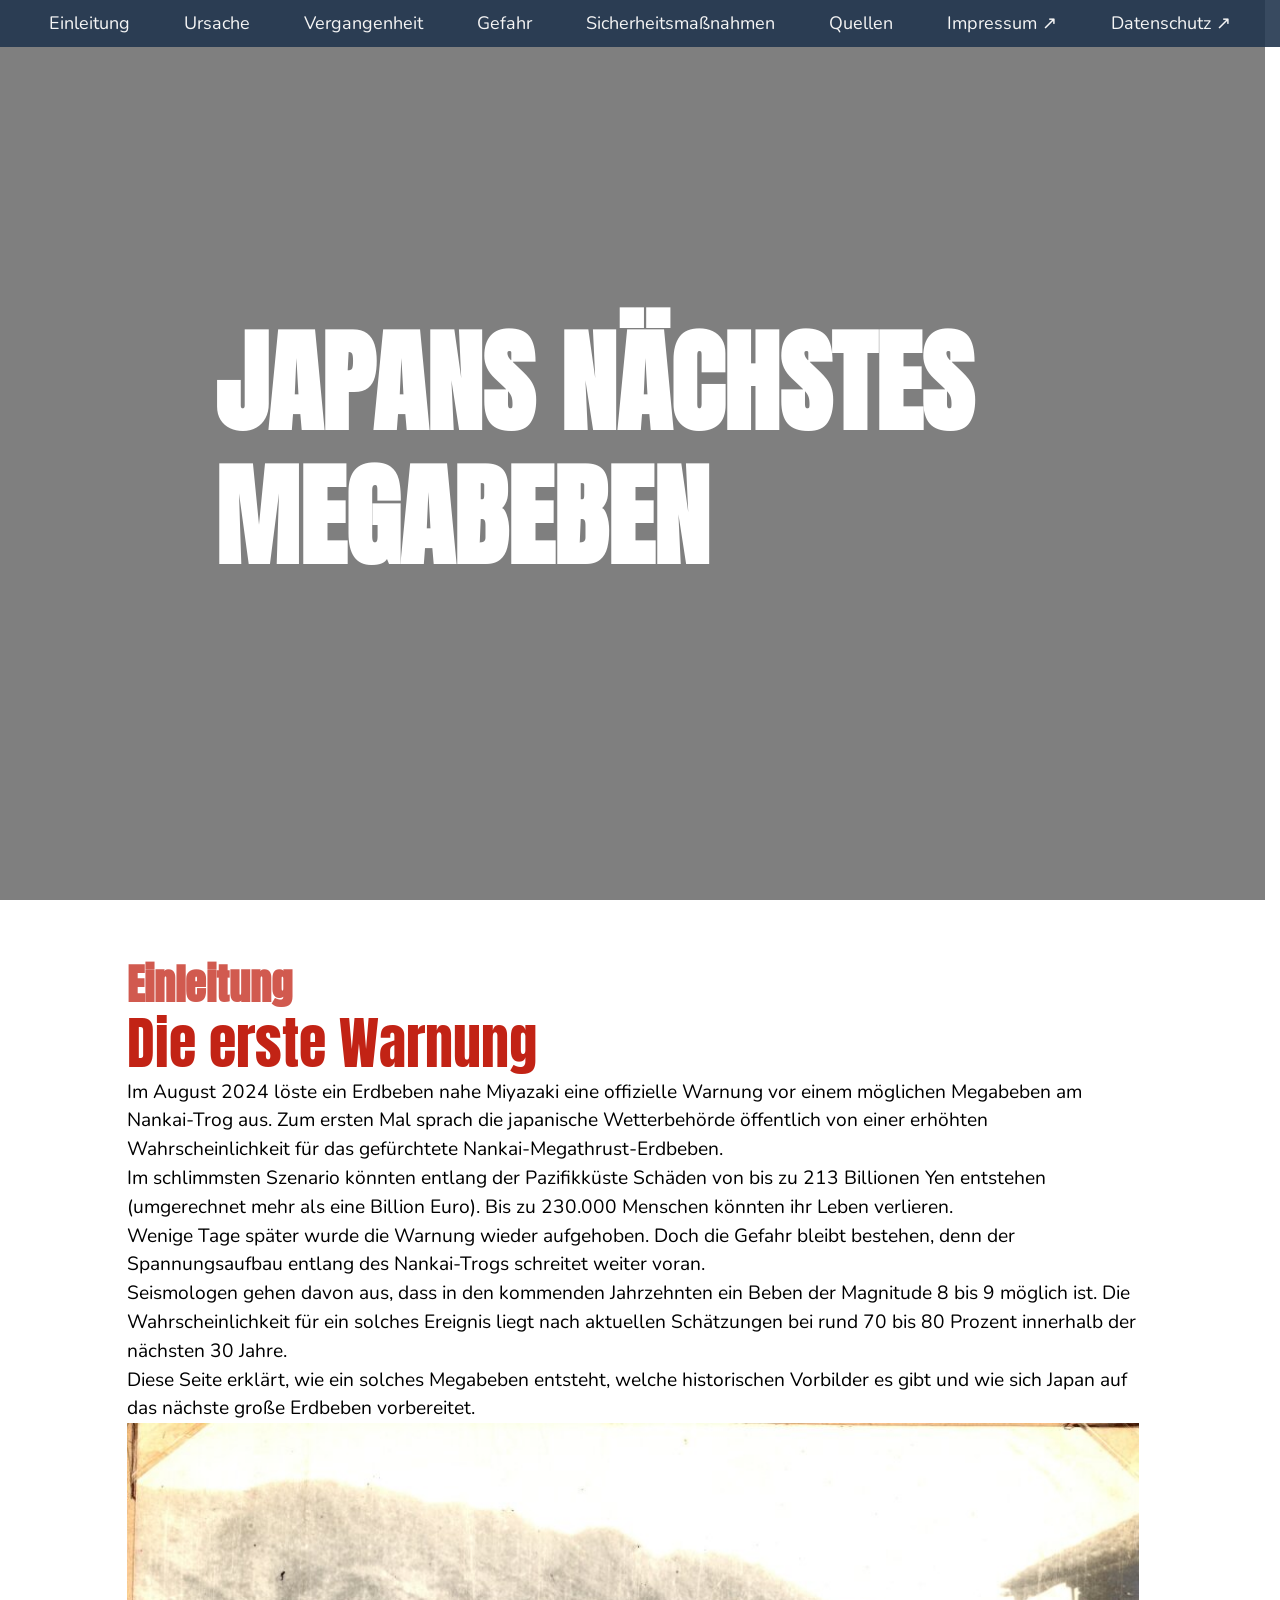
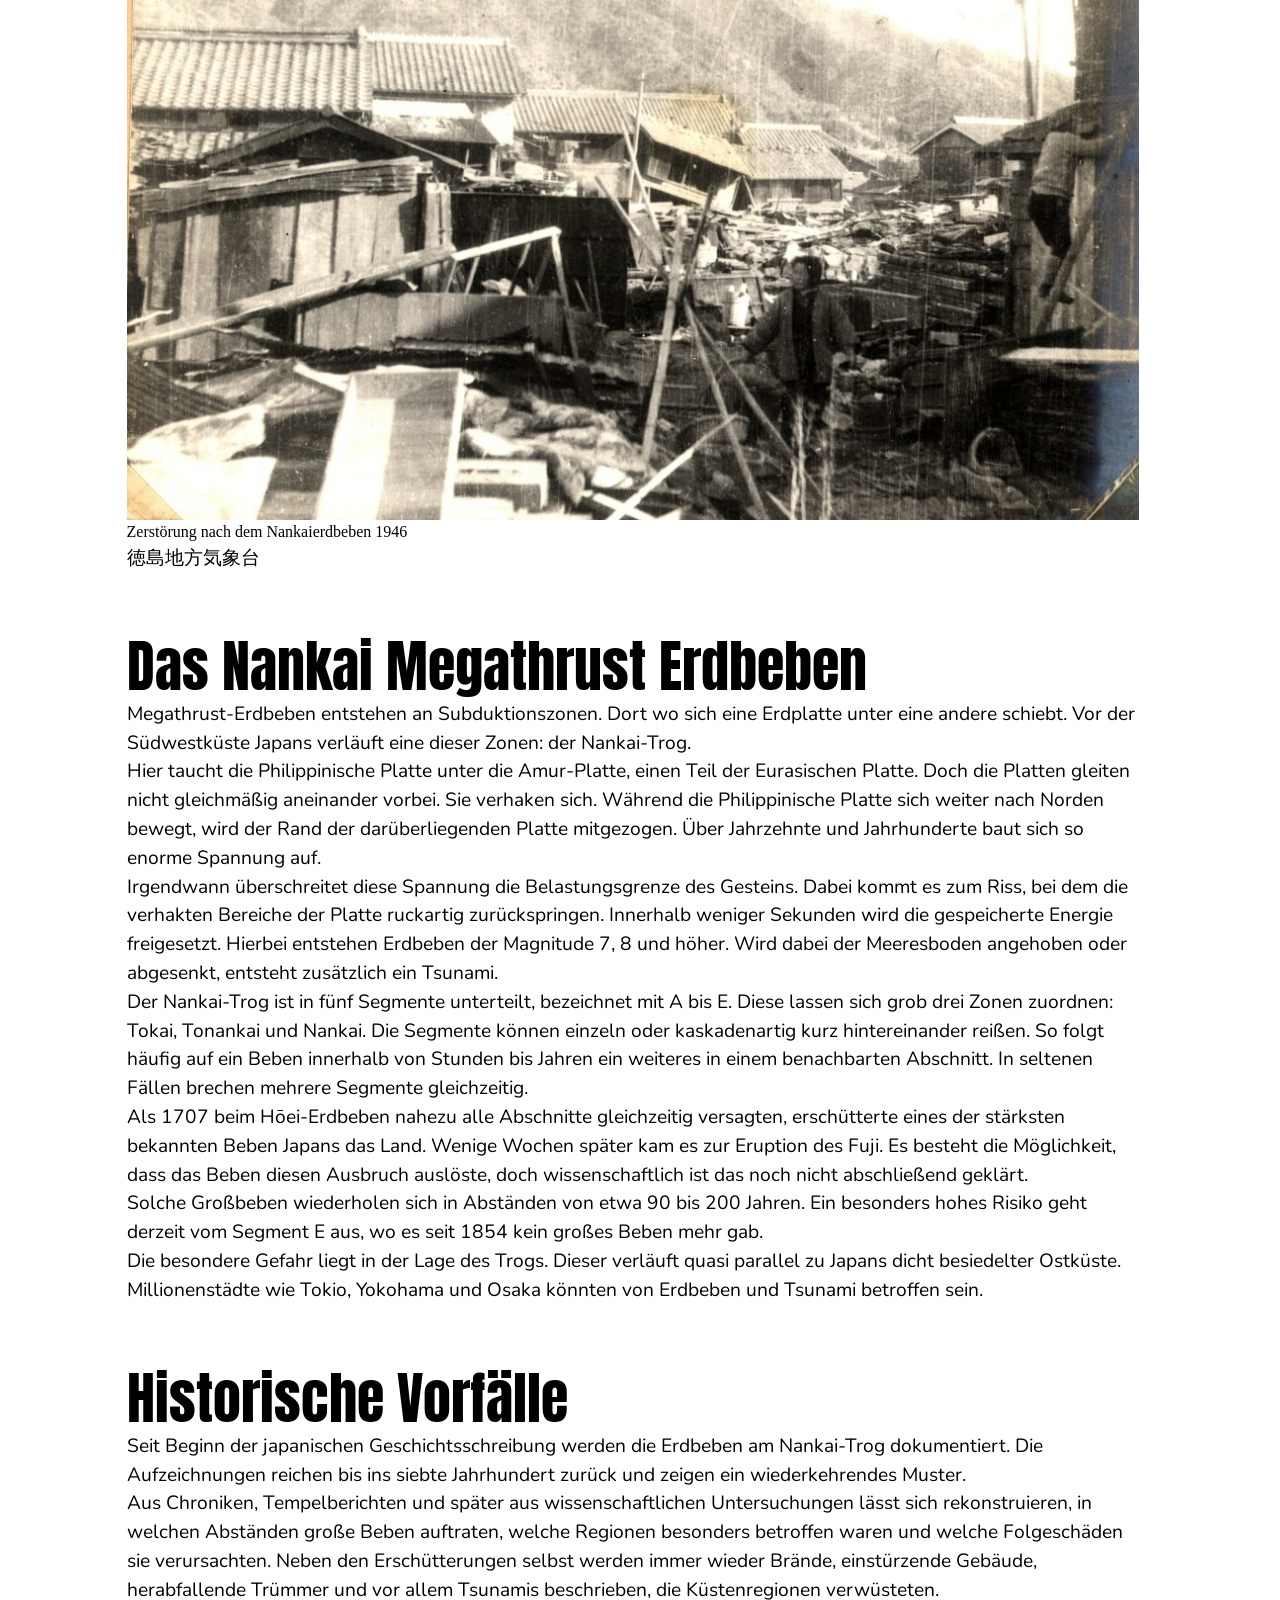
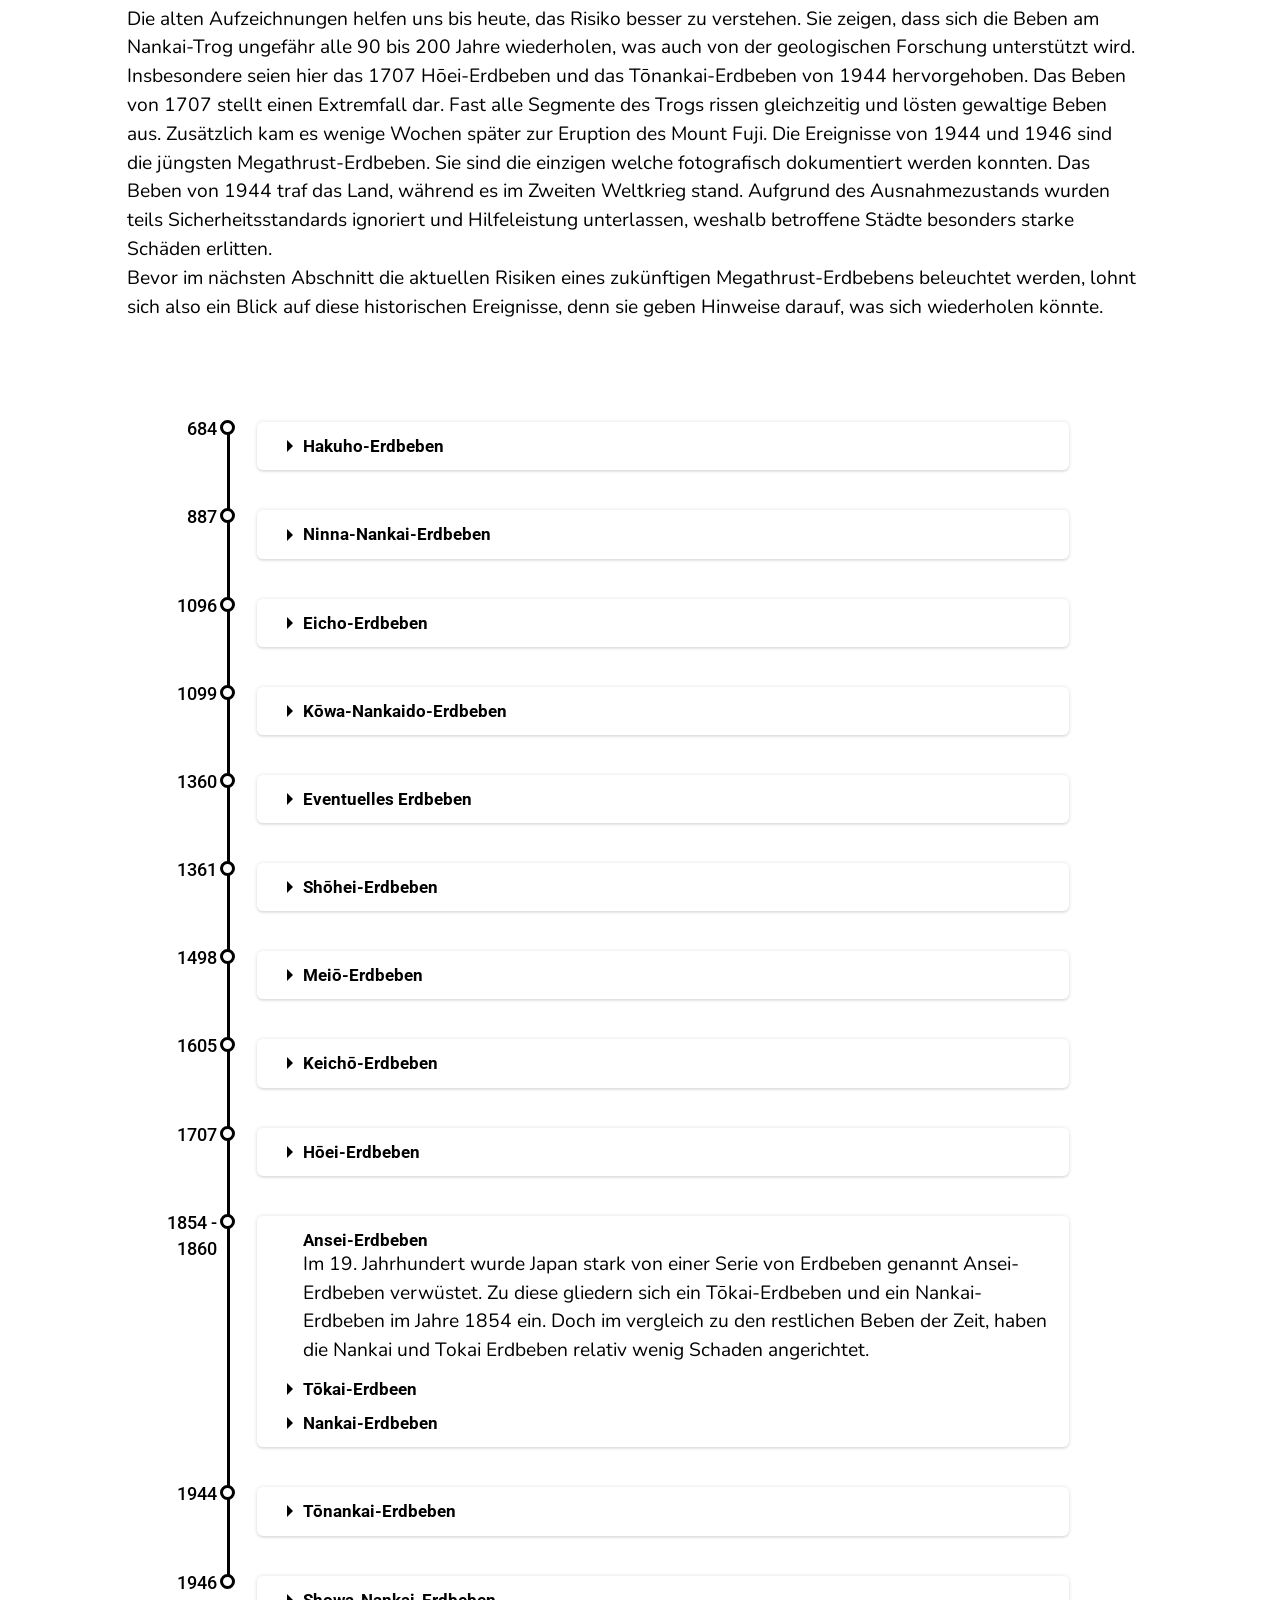
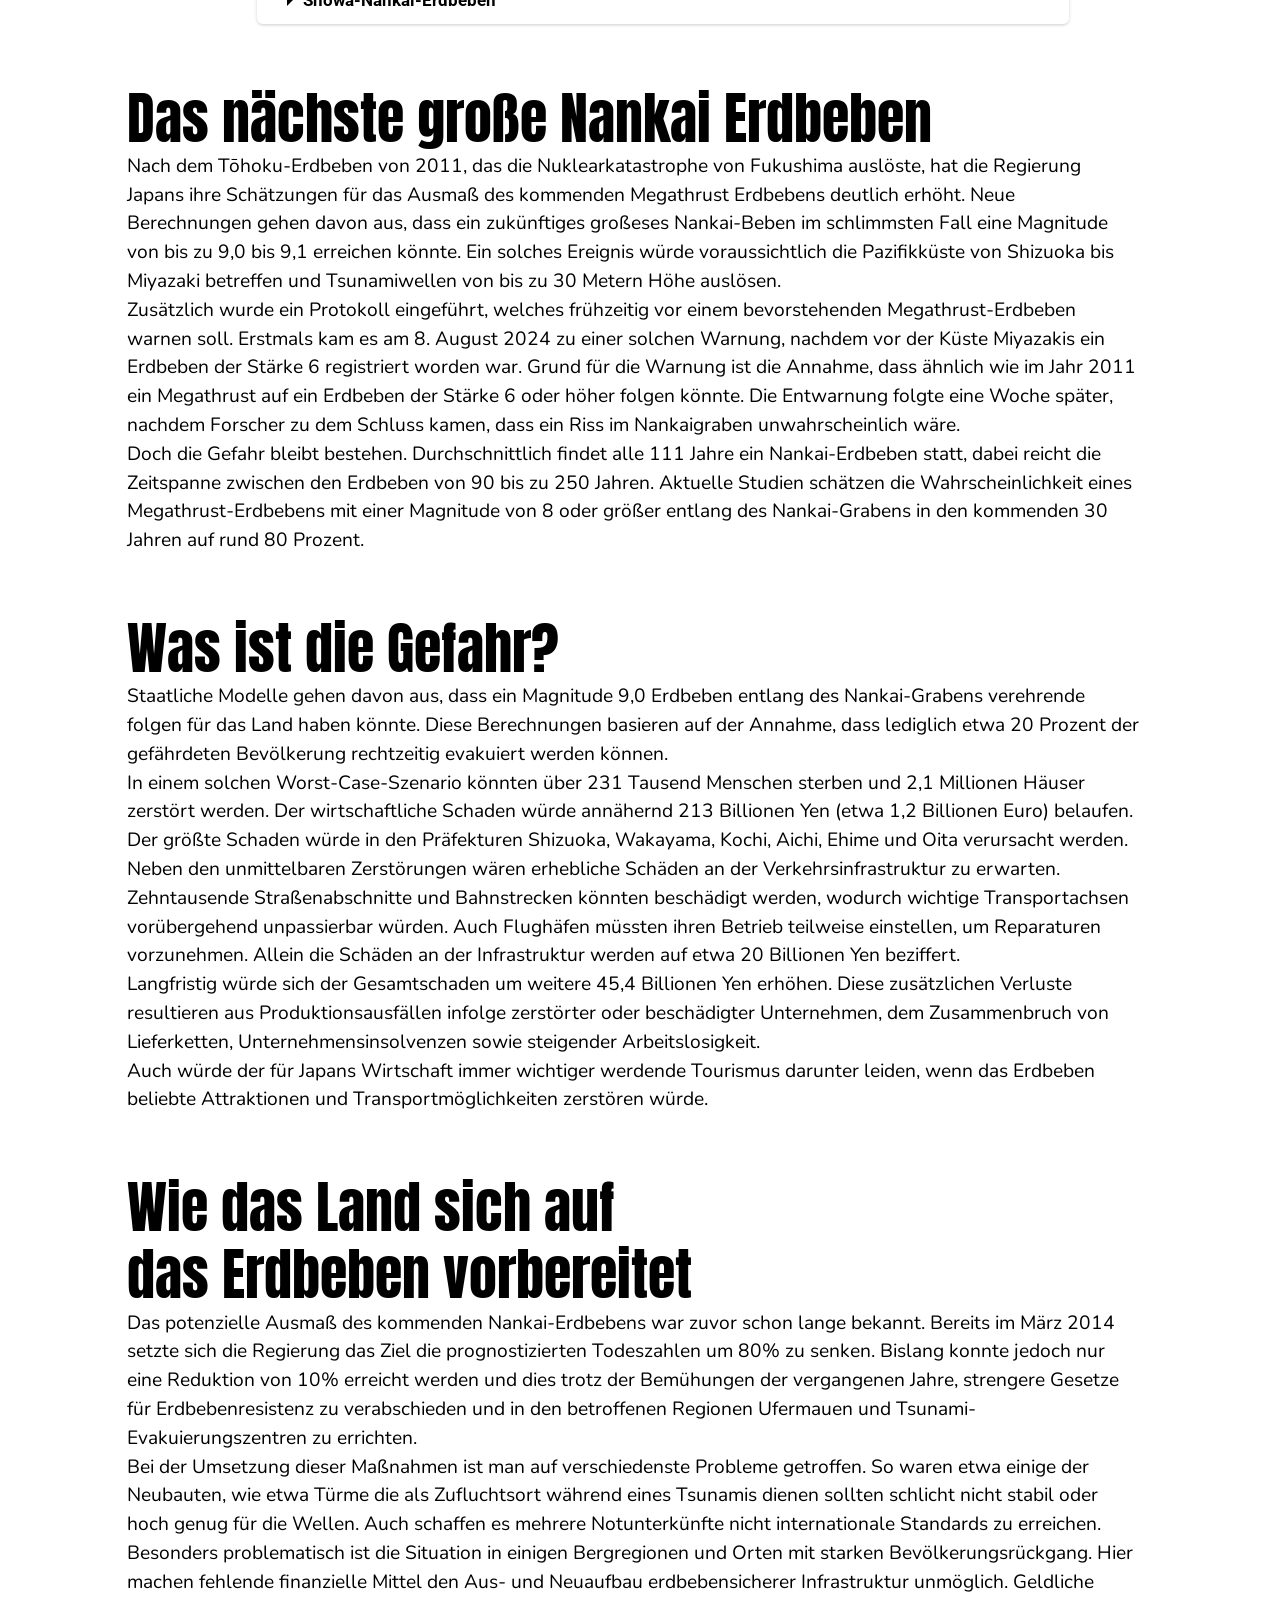
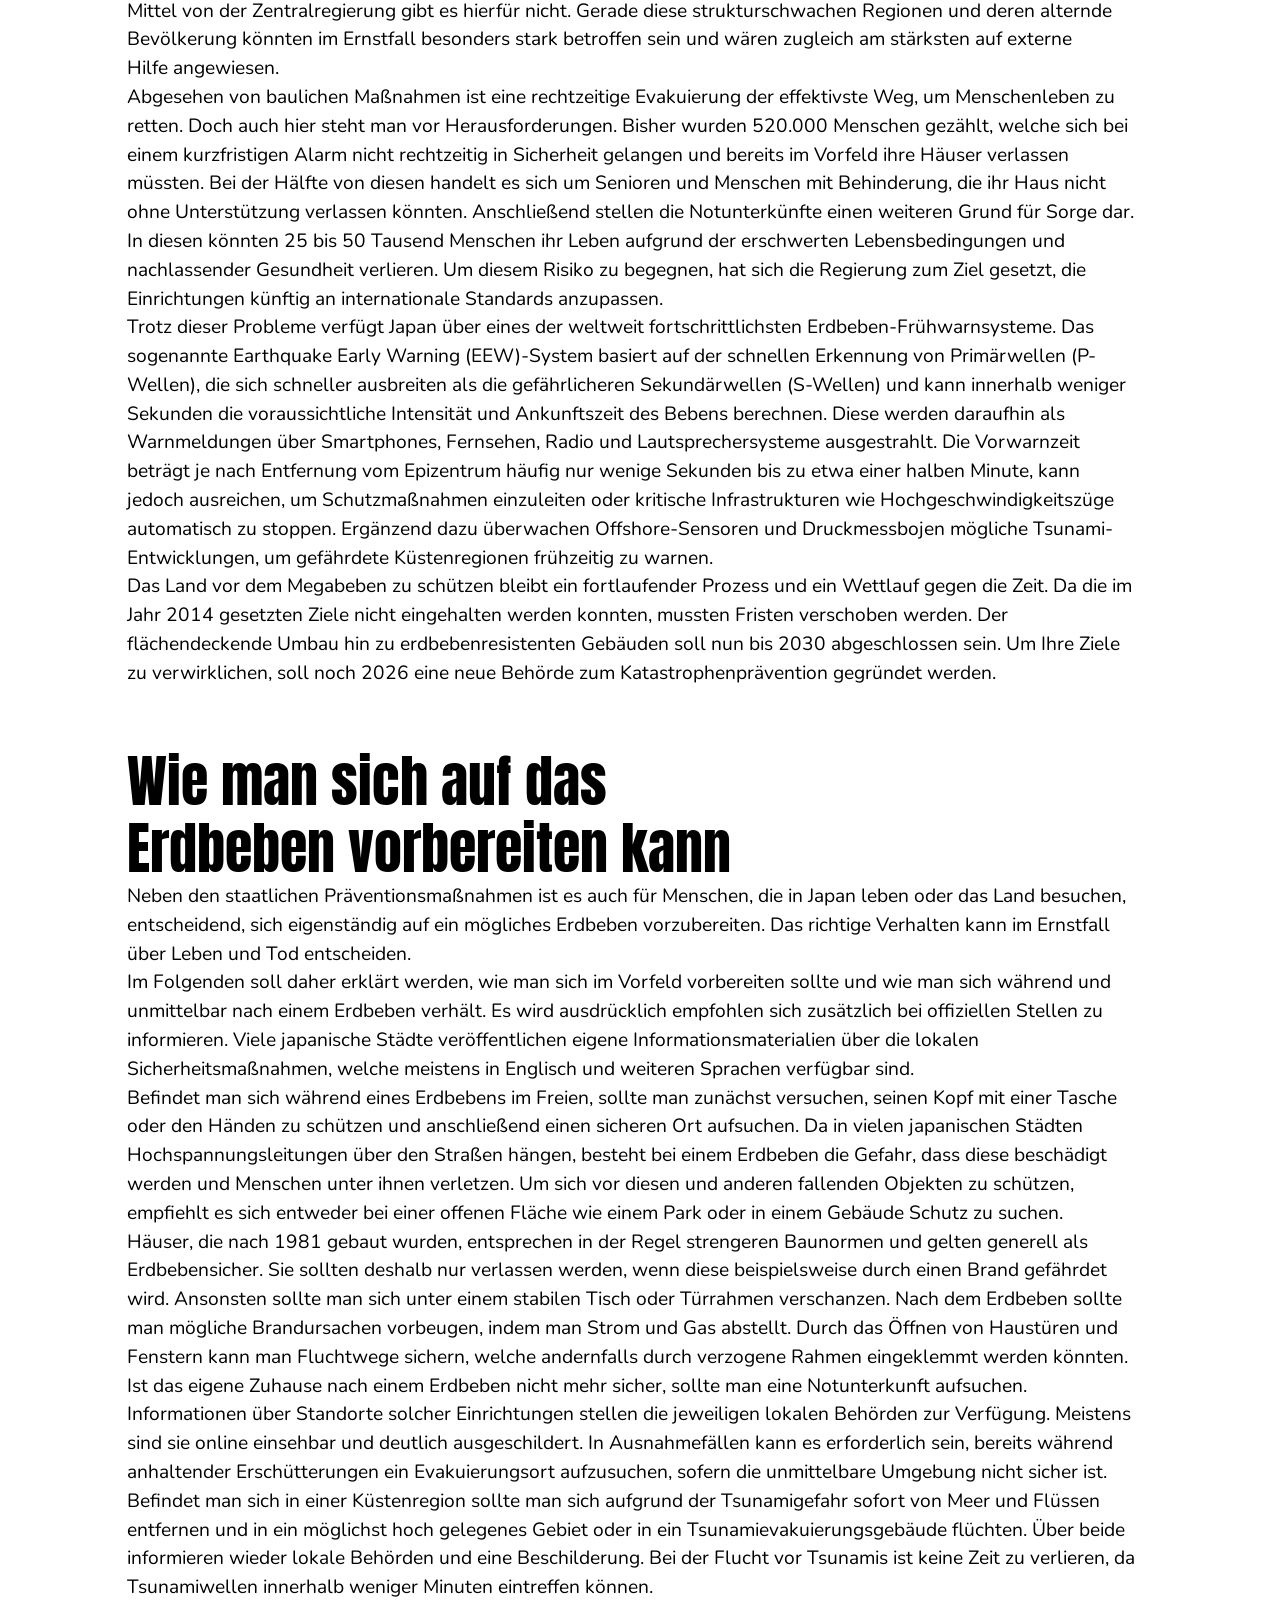
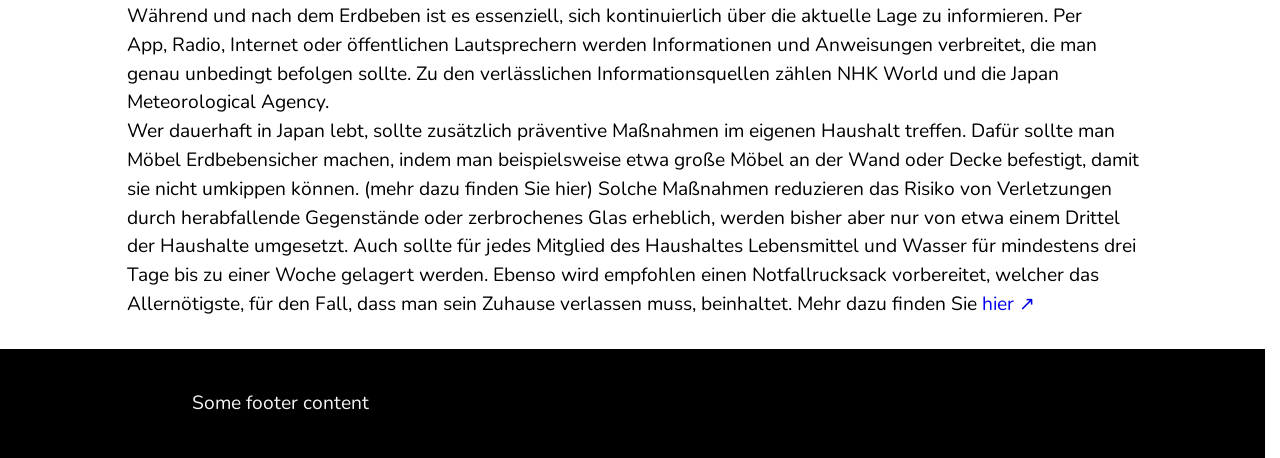
==== index.html @ b61c7f07 "Mainly updates to css added new textures, variables mainly colors, and started work on the second se" ====
<!doctype html>
<html lang="de">
  <head>
    <meta charset="UTF-8" />
    <meta name="viewport" content="width=device-width, initial-scale=1.0" />
    <link rel="stylesheet" href="./styles/reset.css" />
    <link rel="stylesheet" href="./styles/styles.css" />
    <title>Japans nächstes Megabeben</title>
  </head>
  <body>
    <header class="mainnav">
      <nav>
        <ul>
          <li><a href="">Einleitung</a></li>
          <li><a href="">Ursache</a></li>
          <li><a href="">Vergangenheit</a></li>
          <li><a href="">Gefahr</a></li>
          <li><a href="">Sicherheitsmaßnahmen</a></li>
          <li><a href="">Quellen</a></li>
          <li>
            <a href="https://uni-tuebingen.de/impressum/" target="_blank"
              >Impressum</a
            >
          </li>
          <li>
            <a
              href="https://uni-tuebingen.de/datenschutzerklaerung/"
              target="_blank"
              >Datenschutz</a
            >
          </li>
        </ul>
      </nav>
    </header>
    <main>
      <div class="hero">
        <video
          autoplay
          muted
          loop
          playsinline
          aria-hidden="true"
          tabindex="-1"
          id="heroVid"
        >
          <source src="./video/coast_of_jpn_1080_30fps.mp4" type="video/mp4" />
        </video>
        <div class="headline">
          <h1>Japans nächstes Megabeben</h1>
        </div>
      </div>
      <section id="intro">
        <h2>
          <strong>Einleitung</strong>
          Die erste Warnung
        </h2>
        <div class="two-thirds-grid">
          <div>
            <p>
              Im August 2024 löste ein Erdbeben nahe Miyazaki eine offizielle
              Warnung vor einem möglichen Megabeben am Nankai-Trog aus. Zum
              ersten Mal sprach die japanische Wetterbehörde öffentlich von
              einer erhöhten Wahrscheinlichkeit für das gefürchtete
              Nankai-Megathrust-Erdbeben.
            </p>
            <p>
              Im schlimmsten Szenario könnten entlang der Pazifikküste Schäden
              von bis zu 213 Billionen Yen entstehen (umgerechnet mehr als eine
              Billion Euro). Bis zu 230.000 Menschen könnten ihr Leben
              verlieren.
            </p>
            <p>
              Wenige Tage später wurde die Warnung wieder aufgehoben. Doch die
              Gefahr bleibt bestehen, denn der Spannungsaufbau entlang des
              Nankai-Trogs schreitet weiter voran.
            </p>
            <p>
              Seismologen gehen davon aus, dass in den kommenden Jahrzehnten ein
              Beben der Magnitude 8 bis 9 möglich ist. Die Wahrscheinlichkeit
              für ein solches Ereignis liegt nach aktuellen Schätzungen bei rund
              70 bis 80 Prozent innerhalb der nächsten 30 Jahre.
            </p>
            <p>
              Diese Seite erklärt, wie ein solches Megabeben entsteht, welche
              historischen Vorbilder es gibt und wie sich Japan auf das nächste
              große Erdbeben vorbereitet.
            </p>
          </div>
          <figure>
            <img
              src="./img/1946_Nankai_Earthquake_(12).jpg"
              alt="Zerstörung nach dem Nankaierdbeben 1946"
            />
            <figcaption>Zerstörung nach dem Nankaierdbeben 1946</figcaption>
            <p class="attribution">徳島地方気象台</p>
          </figure>
        </div>
      </section>
      <section id="cause">
        <h2>Das Nankai Megathrust Erdbeben</h2>
        <p>
          Megathrust-Erdbeben entstehen an Subduktionszonen. Dort wo sich eine
          Erdplatte unter eine andere schiebt. Vor der Südwestküste Japans
          verläuft eine dieser Zonen: der Nankai-Trog.
        </p>
        <p>
          Hier taucht die Philippinische Platte unter die Amur-Platte, einen
          Teil der Eurasischen Platte. Doch die Platten gleiten nicht
          gleichmäßig aneinander vorbei. Sie verhaken sich. Während die
          Philippinische Platte sich weiter nach Norden bewegt, wird der Rand
          der darüberliegenden Platte mitgezogen. Über Jahrzehnte und
          Jahrhunderte baut sich so enorme Spannung auf.
        </p>
        <p>
          Irgendwann überschreitet diese Spannung die Belastungsgrenze des
          Gesteins. Dabei kommt es zum Riss, bei dem die verhakten Bereiche der
          Platte ruckartig zurückspringen. Innerhalb weniger Sekunden wird die
          gespeicherte Energie freigesetzt. Hierbei entstehen Erdbeben der
          Magnitude 7, 8 und höher. Wird dabei der Meeresboden angehoben oder
          abgesenkt, entsteht zusätzlich ein Tsunami.
        </p>
        <p>
          Der Nankai-Trog ist in fünf Segmente unterteilt, bezeichnet mit A bis
          E. Diese lassen sich grob drei Zonen zuordnen: Tokai, Tonankai und
          Nankai. Die Segmente können einzeln oder kaskadenartig kurz
          hintereinander reißen. So folgt häufig auf ein Beben innerhalb von
          Stunden bis Jahren ein weiteres in einem benachbarten Abschnitt. In
          seltenen Fällen brechen mehrere Segmente gleichzeitig.
        </p>
        <p>
          Als 1707 beim Hōei-Erdbeben nahezu alle Abschnitte gleichzeitig
          versagten, erschütterte eines der stärksten bekannten Beben Japans das
          Land. Wenige Wochen später kam es zur Eruption des Fuji. Es besteht
          die Möglichkeit, dass das Beben diesen Ausbruch auslöste, doch
          wissenschaftlich ist das noch nicht abschließend geklärt.
        </p>
        <p>
          Solche Großbeben wiederholen sich in Abständen von etwa 90 bis 200
          Jahren. Ein besonders hohes Risiko geht derzeit vom Segment E aus, wo
          es seit 1854 kein großes Beben mehr gab.
        </p>
        <p>
          Die besondere Gefahr liegt in der Lage des Trogs. Dieser verläuft
          quasi parallel zu Japans dicht besiedelter Ostküste. Millionenstädte
          wie Tokio, Yokohama und Osaka könnten von Erdbeben und Tsunami
          betroffen sein.
        </p>
      </section>
      <section id="history">
        <h2>Historische Vorfälle</h2>
        <p>
          Seit Beginn der japanischen Geschichtsschreibung werden die Erdbeben
          am Nankai-Trog dokumentiert. Die Aufzeichnungen reichen bis ins siebte
          Jahrhundert zurück und zeigen ein wiederkehrendes Muster.
        </p>
        <p>
          Aus Chroniken, Tempelberichten und später aus wissenschaftlichen
          Untersuchungen lässt sich rekonstruieren, in welchen Abständen große
          Beben auftraten, welche Regionen besonders betroffen waren und welche
          Folgeschäden sie verursachten. Neben den Erschütterungen selbst werden
          immer wieder Brände, einstürzende Gebäude, herabfallende Trümmer und
          vor allem Tsunamis beschrieben, die Küstenregionen verwüsteten.
        </p>
        <p>
          Die alten Aufzeichnungen helfen uns bis heute, das Risiko besser zu
          verstehen. Sie zeigen, dass sich die Beben am Nankai-Trog ungefähr
          alle 90 bis 200 Jahre wiederholen, was auch von der geologischen
          Forschung unterstützt wird.
        </p>
        <p>
          Insbesondere seien hier das 1707 Hōei-Erdbeben und das
          Tōnankai-Erdbeben von 1944 hervorgehoben. Das Beben von 1707 stellt
          einen Extremfall dar. Fast alle Segmente des Trogs rissen gleichzeitig
          und lösten gewaltige Beben aus. Zusätzlich kam es wenige Wochen später
          zur Eruption des Mount Fuji. Die Ereignisse von 1944 und 1946 sind die
          jüngsten Megathrust-Erdbeben. Sie sind die einzigen welche
          fotografisch dokumentiert werden konnten. Das Beben von 1944 traf das
          Land, während es im Zweiten Weltkrieg stand. Aufgrund des
          Ausnahmezustands wurden teils Sicherheitsstandards ignoriert und
          Hilfeleistung unterlassen, weshalb betroffene Städte besonders starke
          Schäden erlitten.
        </p>
        <p>
          Bevor im nächsten Abschnitt die aktuellen Risiken eines zukünftigen
          Megathrust-Erdbebens beleuchtet werden, lohnt sich also ein Blick auf
          diese historischen Ereignisse, denn sie geben Hinweise darauf, was
          sich wiederholen könnte.
        </p>
        <div class="timeline">
          <ul>
            <li>
              <span class="number">
                <span>684</span>
              </span>
              <details>
                <summary>Hakuho-Erdbeben</summary>
                <div class="content">
                  <p>
                    Vierzehnter Tag. Zur Stunde des Wildschweins (22 Uhr) gab es
                    ein großes Erdbeben. Im ganzen Land haben Männer und Frauen
                    laut geschrien, und konnten nicht Osten von Westen
                    unterscheiden. Berge fielen und Flüsse strömten hervor. Die
                    Amtsgebäude der Provinzen und Distrikte, die Scheunen und
                    Häuser der Bürger, die Tempel, Pagoden und Schreine wurden
                    in Zahlen zerstört, die jede Schätzung übertreffen. Dadurch
                    wurden viele Menschen und Tiere verletzt oder sind
                    gestorben. Die heißen Quellen Iyos sind ausgetrocknet und
                    haben aufgehört zu fließen. In der Provinz Tosa wurden
                    500,000 shiro (etwa 30600km²) an kultiviertem Land von dem
                    Meer verschluckt. Die alten meinen, dass es nie zuvor ein
                    solches Erdbeben gab. In dieser Nacht hat man ein grollendes
                    Geräusch wie das von Trommeln aus dem Osten gehört. Manche
                    sagen, dass die Insel Idzu an zwei Seiten, im Norden und im
                    Westen um 300 rods vergrößert wurde und eine neue Insel
                    geformt wurde. Das trommelähnliche Geräusch war das der
                    Götter, welche diese Insel erbaut haben.
                  </p>
                </div>
              </details>
            </li>
            <li>
              <span class="number">
                <span>887</span>
              </span>
              <details>
                <summary>Ninna-Nankai-Erdbeben</summary>
                <div class="content">
                  <p>
                    Aufzeichnungen im Nihon Sandai Jitsuroku (Authentische
                    Aufzeichnungen zu drei Epochen in Japan) berichten von einem
                    starken Erdbeben, welches in der damaligen Hauptstadt Kyoto
                    gewütet hat und zwahlreiche staatliche Gebäude sowie
                    Wohnhäuser zerstört hat, wobei viele Menschen gestorben
                    sind. Das Erdbeben konnte im gesamten damals noch enger an
                    Kyoto anliegenden Staatsgebiet gespürt werden und hat dort
                    ebenfalls Schäden verursacht. In der Küstenregion Settsu kam
                    es zu durch einen Tsunami zu zahlreichen Ertrinkungstoten.
                    Anschließend wurden bis zum Ende des Monats Nachbeben
                    verzeichnet.
                  </p>
                  <p>
                    Zusätzlich kam es aber auch im Inland zu Überflutungen.
                    Ausgelöst durch einen Bergsurz des Yatsugatake-Gebirges
                    entstand ein Dammsee im Fluss Ōtsuki, welcher im
                    darauffolgenden Jahr brach.
                  </p>
                  <p>
                    Dieses Erdbeben weist einige typische Charakteristiken des
                    Nankai Erdbebens nicht auf, weshalb die Theorie im Raum
                    steht, dass es in einer anderen Verwerfung entstanden ist.
                    Beide Theorien können aber nicht alle Umstände erklären.
                  </p>
                </div>
              </details>
            </li>
            <li>
              <span class="number">
                <span>1096</span>
              </span>
              <details>
                <summary>Eicho-Erdbeben</summary>
                <div class="content">
                  <p>
                    In Munetada Fujiwaras Tagebuch Chūyūki (中右記) werden die
                    Schäden des Erdbebens detailliert dargestellt. Er schreibt,
                    dass mehrere Tempel beschädigt wurden und die riesige Glocke
                    des Tōdai-ji herrunterfiel und der Korridor des Yakushi-ji
                    eingesürzt ist. Im Hōjō-ji wurden zwei Pagoden beschädigt
                    und die Spitze (sōrin) eines dritten ist umgefallen. Auch in
                    Kyoto kam es zu großer Zerstörung. Der Kaiser Horikawa
                    musste aus seinem Palast fliehen und hat Zuflucht auf dem
                    Bot in seinem Gartenteich gesucht. In Omi ist die Seta
                    Brücke kollabiert.
                  </p>
                  <p>
                    Auch beschreibt ふじわら の もろみちin dem 後二条師通記,
                    dass die Erde sechsmal zu dieser Zeit erzitterte. Im Bericht
                    über die Region Saruga, wird festgehalten, dass 400
                    Schreine, Tempel und Häuser weggespült wurden. Weitere
                    Nachrichten aus der Zeit erzählen von Tsunamischäden in der
                    heutigen Stadt Tsu in der Mie Prefäktur. In den zwei Jahren
                    nach dem Eicho-Erdbeben folgten mehrere Nachbeben.
                  </p>
                </div>
              </details>
            </li>
            <li>
              <span class="number">
                <span>1099</span>
              </span>
              <details>
                <summary>Kōwa-Nankaido-Erdbeben</summary>
                <div class="content">
                  <p>
                    Ob es sich bei diesem Erdbeben wirklich um ein Nankai
                    Erdbeben handelt, ist umstritten. Es existieren nicht viele
                    Quellen, die von diesem Erdbeben berichten und die die es
                    tun sind in Teilen nicht vertrauenswürdig. Es steht die
                    Theorie im Raum, dass statdessen das Kaho-Erdbeben im Jahre
                    1096 in der Nanakai Verwerfung entstand. Laut dem
                    後二條師通記、 ist das große Tor und Korridor des Kofukuji
                    (興福寺) eingestürzt. 太子伝古今目録抄 berichtet davon, dass
                    neben anderen Schäden der Korridor des Shitennoji
                    (四天王寺(してんのうじ)) in der Region Setsu zerstört wurde.
                    In Kyoto wurden diese Erdbeben als schweres Erdbeben
                    bezeichnet. Genauere Berichte gibt es jedoch nicht.
                  </p>
                </div>
              </details>
            </li>
            <li>
              <span class="number">
                <span>1360</span>
              </span>
              <details>
                <summary>Eventuelles Erdbeben</summary>
                <div class="content">
                  <p>
                    Über das Erdbeben im Jahr 1360 ist nicht viel bekannt und
                    die Chance ist hoch, dass es sich nicht zugetragen hat. Das
                    Erdbeben soll eine Stärke von 7.8 gehabt haben. Der Tsunami
                    habe sich von Owase bis Hyogo erstreckt. Beide sollen viele
                    tote und eine große Zerstörung zurückgelassen haben.
                  </p>
                </div>
              </details>
            </li>
            <li>
              <span class="number">
                <span>1361</span>
              </span>
              <details>
                <summary>Shōhei-Erdbeben</summary>
                <div class="content">
                  <p>
                    Über das Shōhei-Erdbeben (auch Kōan-Erdbeben genannt) weiß
                    man, dass es die Haupthalle, des Shitennoji Temples zerstört
                    hat, wodurch 5 Menschen zu Tode gekommen sind. Darüber
                    hinaus hat das Erdbeben viele Tempel und Häuser stark
                    beschädigt. Der darauffolgende Tsunami hat zudem die
                    Regionen Settsu, Tosa und Awa verwüstet. Insbesondere die
                    Stadt Yukiminato in Awa, in der 17000 Häuser und über 60
                    Menschen von der Welle weggespült wurden, war stark
                    betroffen.
                  </p>
                  <p>Auf das Erdbeben folgten zahlreiche nachbeben.</p>
                </div>
              </details>
            </li>
            <li>
              <span class="number">
                <span>1498</span>
              </span>
              <details>
                <summary>Meiō-Erdbeben</summary>
                <div class="content">
                  <p>
                    Das Meiō-Erdbeben hat die Präfekturen Wakayama, Nara, Mie,
                    Aichi, Shizouka, Yamanashi, Kanagawa, Tokyo, Saitama, Chiba,
                    Gumma, Tochigi, Ibaraki und Fukushima getroffen. Der
                    eigentliche Schaden wurde jedoch von dem darauffolgenden
                    Tsunami angerichtet.
                  </p>
                  <p>
                    Die unten genannten Zahlen stammen aus historischen Quellen
                    und sind Teils widersprüchlich. Todeszahlen reichen von
                    einigen hunderten bis zu 41000.
                  </p>
                  <p>
                    In Ominato wurden 1000 Häuser weggespült und 500 Menschen
                    sind verstorben. Die Landzunge, die den Hamana See vom Meer
                    trennte, wurde durchbrochen, was bis heute so geblieben ist.
                    In Kamakura erreichte der Tsunami den Daibutsu Tempel und
                    hat 200 getötet. Zudem hat die Welle den Tempel zerstört,
                    die den großen Kamakura Buddha behaust hat und die 93 Tonnen
                    Statue verschoben. Die Statue bleibt intakt, doch steht sie
                    jetzt im Freien.
                  </p>
                  <p>
                    Auf der Insel Hachijo ist eine Person wegen des Tsunamis
                    gestorben. 19 Hektar Land in der Region Tsu wurden im Meer
                    versenkt und 1000 Häsuer wurden weggespült. In Ohiminato
                    fielen 5000 Menschen der 10m hohen Welle zu Opfer. In
                    Nishina ist die Welle bis zu 2km ins Landesinnere gedrungen.
                    In Yaizu sollen 26000 Menschen gestorben sein.
                  </p>
                </div>
              </details>
            </li>
            <li>
              <span class="number">
                <span>1605</span>
              </span>
              <details>
                <summary>Keichō-Erdbeben</summary>
                <div class="content">
                  <p>
                    Vom Keichō-Erdbeben wurde zunächst angenommen, dass das
                    eigentliche Beben kaum Schäden verursacht hätte, da nur
                    wenige Schriftstücke von diesem Berichten und einzig der
                    Tsunami für größere Verwüstung gesorgt habe. Daraus wurde
                    geschlossen, dass Städte wie Tokio erdbebensicher seien.
                  </p>
                  <p>
                    Diese Ansichten wurden zwischenzeitlich widerlegt. Heute
                    weiß man, dass viele Aufzeichnungen in der chaotischen
                    politischen Lage der Zeit und der Zerstörung von
                    Tempelanlagen verloren gingen. Das Ausmaß dieses Erdbebens
                    ähnelt den anderen hier gelisteten.
                  </p>
                  <p>
                    Bei dem Keichō-Erdbeben sind in kürzester Zeit ein Tokai-
                    und ein Nankai-Erdbeben aufeinander gefolgt (Epizentren:
                    34.3 North, 140.3 East; 33 North, 134.9 East.). Die
                    lückenhaften Aufzeichnungen beschreiben starke Beben in den
                    Tōkai und Nankai Gebieten, die örtliche Erdrutsche und
                    Gebäudeschäden verursacht haben. Auf den Awaji-Inseln sind
                    mehrere Tempel und Häuser eingestürzt.
                  </p>
                  <p>
                    Der Tsunami hat den Osten der Boso Halbinsel die
                    Küstengebiete in der Bucht von Tokio, die Küsten der
                    Präfekturen Kanagawa und Shizuoka und die Südöstliche Küste
                    der Kochi Präfektur haben besonders hart getroffen. Je nach
                    Region haben die drei bis zehn Meter hohen Wellen hunderte
                    von Häusern mit sich gerissen und ebenso viele Menschen
                    ertränkt. Insgesamt sind 5000 Menschen dem Tsunami zu Opfer
                    gefallen.
                  </p>
                  <p>
                    In Tawara in Atsumi und Kakegawa hat die Welle ganze Burgen
                    zerstört.
                  </p>
                </div>
              </details>
            </li>
            <li>
              <span class="number">
                <span>1707</span>
              </span>
              <details>
                <summary>Hōei-Erdbeben</summary>
                <div class="content">
                  <p>
                    Bei dem Hōei-Erdbeben wird vermutet, dass es zum Riss
                    entlang des gesamten Grabens kam, oder die Tōkai- und Nankai
                    Abschnitte fast zeitgleich gerissen sind. Zufolge war ein
                    Erdbeben, welches sich von der Präfektur Shizuoka bis zum
                    westlichen Ende von Shikoku erstreckte. Zwar lässt sich der
                    gesamte Schadensausmaß nicht exakt bestimmen, doch wird
                    davon ausgegangen, dass Beben und Tsunami ungefähr 20000
                    Tote, 60000 zerstörte und 20000 weggeschwemmte Häuser, und
                    30000 beschädigte Häuser hinterließen. Zusätzlich gingen
                    3000 Schiffe und 45000 Tonnen an Reisernten verloren.
                  </p>
                  <p>
                    Das Erbeben war ebenfalls Auslöser für Hebungen und
                    Senkungen des Landes von bis zu zwei Metern und einem der
                    größten Erdrutsche in der Geschichte Japans.
                  </p>
                  <p>
                    Tsunamis haben sich von der Bōsō-Halbinsel bis bis Kyūshū
                    ausgestreckt. Vorallem die Küstem wurden hart getroffen. So
                    wurden in der Region Tosa mehr als die Hälfte der
                    Küstensiedlungen vollständig zerstört.
                  </p>
                  <p>
                    49 Tage nach dem Erdbeben kam es zu dem bislang letzten
                    Ausbruch des Fujis. Es wird angenommen, dass des
                    Hōei-Erdbeben eine Rolle bei der Eruption des Vulkanes
                    spielte, obwohl noch diskutiert wird, wie groß diese Rolle
                    war. Die vom Vulkan ausgespuckte Asche hat Selbst noch das
                    einhundert Kilometer entfernte Edo (heutiges Tokio) in einer
                    mehrere Zentimeter dicken Schicht bedeckt. Asche und Geröll
                    des Ausbruchs hatten Überflutungen von Flüssen, Landrutsche
                    und die Ausfälle von Ernten sowie die resultierenden
                    Hungersnöte zur Folge. Genauere Zahlen zum Schaden bleiben
                    jedoch unbekannt. Schätzungen der japanischen Regierung
                    besagen, dass ein heutiger Ausbruch des Vulkans das Land
                    etwa 26 Milliarde € kosten könnte.
                  </p>
                </div>
              </details>
            </li>
            <li class="tl-multi">
              <span class="number">
                <span>1854 - 1860</span>
              </span>
              <div class="tl-pretext">
                <h3>Ansei-Erdbeben</h3>
                <p>
                  Im 19. Jahrhundert wurde Japan stark von einer Serie von
                  Erdbeben genannt Ansei-Erdbeben verwüstet. Zu diese gliedern
                  sich ein Tōkai-Erdbeben und ein Nankai-Erdbeben im Jahre 1854
                  ein. Doch im vergleich zu den restlichen Beben der Zeit, haben
                  die Nankai und Tokai Erdbeben relativ wenig Schaden
                  angerichtet.
                </p>
                <details>
                  <summary>Tōkai-Erdbeen</summary>
                  <div class="content">
                    <p>
                      Zuerst kam es zum Riss in der Tōkai-Region. Das
                      resultierende Erdbeben war in Zentral Japan spürbar und
                      hat Shizuoka besonders stark getroffen. Bereits 15 Minuten
                      nach dem Beben erreichten die bis zu 10m (und in einem
                      Fall 20m) hohen Tsunami Japan und verwüsteten die Küsten
                      von der Boso Halbinsel bis nach Tosa. Die Region Izu wurde
                      besonders hart von dutzenden Wellen getroffen. In der dort
                      liegenden Stadt Shimoda wurden 840 Häuser zerstört und 122
                      Menschen verloren ihr Leben. Das davon westlich liegende
                      Dorf Iruma wurde vollkommen zerstört. Der Tsunami
                      hinterließ an dessen Stelle eine 10m hohe Sand Ablagerung,
                      auf der das Dorf später neu aufgebaut wurde. Zudem sind in
                      einigen Orten Feuer ausgebrochen, welche hunderte Häuser
                      niederbrannten.
                    </p>
                  </div>
                </details>
                <details>
                  <summary>Nankai-Erdbeben</summary>
                  <div class="content">
                    <p>
                      Etwa dreißig Stunden nach dem Tōkai-Erdbeen kam es zum
                      Riss im Nankai-Segment, welches deutlich stärker war als
                      sein Vorgänger. Verglichen mit dem Tōkai-Erdbeen war das
                      betroffene Gebiet dieses Mal 3-mal größer. Ebenso hat
                      dieses Erdbeben die dreifache Menge an Häusern zerstört
                      und das fünffache an Menschenleben gefordert. Da dieses
                      Erdbeben abends während des Winters stattfand, haben die
                      Feuer, welche in den meisten Haushalten zum Kochen oder
                      Heizen entfacht waren, zu vielen Bränden geführt.
                      Besonders hart haben diese Brände die Städte Kochi,
                      Nakamura und Sukumo getroffen.
                    </p>
                    <p>
                      Der Tsunami, der dieses Erdbeben begleitete, war ebenfalls
                      stärker als der am vorherigen Tag. Im Westen der Kii
                      Halbinsel haben bis zu 16m hohe Wellen die Küsten
                      erreicht. In der Tosa Bucht waren die Wellen generell
                      doppelt so hoch wie am Vortag. Trotzdem war die Anzahl an
                      Toten für ein Erdbeben dieses Ausmaßes relativ gering,
                      weil die Bewohner der Küstenregionen ihre Häuser aufgrund
                      des Bebens am vorherigen Tage verlassen haben.
                    </p>
                    <p>
                      Eine bekannte Geschichte handelt von Goryō Hamaguchi,
                      welcher früh die Gefahr eines Tsunamis realisierte und den
                      anderen Bewohnern zur Evakuation auf einen nahegelegenen
                      Berg brachte. Dabei befahl er das Anzünden von
                      ausgetrockneten Reispflanzen, um durch das Feuer den
                      Leuten den Weg zu weisen. Durch diesen Einsatz konnten 90%
                      der Anwohner gerettet werden.
                    </p>
                    <p>
                      Eine genaue Angabe zu den verursachten Schäden ist
                      schwierig, da die berichteten Schadenszahlen weit
                      Auseinanderliegen. So wird in einem Fall beispielsweise
                      angegeben, dass das Tōkai-Erdbeen 8000 Häuser zerstörte,
                      während eine andere von 30000 sprechen. Auch ist es schwer
                      zu unterscheiden welches der beiden Erdbeben für welchen
                      Schaden verantwortlich ist.
                    </p>
                    <p>
                      Für die beiden Erdbeben werden Schäden von 20000
                      zerstörten, 15000 weggespülten und 6000 verbrannten
                      Häusern und 3000 toten, von denen die meisten aufgrund des
                      Tsunamis verstorben sind, angegeben.
                    </p>
                  </div>
                </details>
              </div>
            </li>
            <li>
              <span class="number">
                <span>1944</span>
              </span>
              <details>
                <summary>Tōnankai-Erdbeben</summary>
                <div class="content">
                  <p>
                    Das Tōnankai-Erdbeben hat vor allem die Präfekturen Mie,
                    Aichi und Shizuoka auf und neben der Kii Halbinsel
                    getroffen. Küstenstädte wie Shingu wurde zusätzlich von dem
                    Tsunami verwüstet. Jedoch hat die Kraft des Bebens mit
                    Distanz relativ stark abgenommen, sodass bereits im Westen
                    Kiis keine schweren Schäden berichtet wurden. Auch
                    resultierte das Beben nur in kleinere Brände, da zu dieser
                    Zeit wenige Häuser einstürzten und in ihnen nur wenige Feuer
                    zum Heizen genutzt wurden. Trotzdem sind durch die
                    Katastrophe insgesamt 1223 Menschen gestorben und 17000
                    Häuser eingestürzt. Der Tsunami hat 3000 weitere Häuser
                    weggespült.
                  </p>
                  <p>
                    In den Städten Hanada und Nagoya ist jeweils eine Fabrik
                    eingestürzt, welche Teile für die japanische Luftwaffe
                    produzierte. Aufgrund des Arbeitermangels wurde ein Großteil
                    der Arbeitsplätze dieser Fabriken, mit Kindern aus lokalen
                    Schulen besetzt. Die ehemaligen Textilfabriken, wurden für
                    den Krieg umgebaut. Um dafür Platz freizuräumen wurden
                    einige Pfeiler entfernt, welche für die Erdbebenresistenz
                    der Gebäude notwendig waren.
                  </p>
                  <p>
                    Das Erdbeben und Fälle wie dieser wurden von dem Staat
                    streng geheim gehalten, um den Alliierten keine
                    Informationen über kritische Infrastruktur zukommen zu
                    lassen. Deshalb wurde die Berichterstattung in Zeitungen auf
                    wenige Zeilen beschränkt, die keine Angaben zu Schäden
                    gemacht haben oder die Sachlage verzerrten. Manche
                    Publikationen haben unter Vorwänden wie beschädigten
                    Druckern, keine Ausgaben in diesem Zeitraum veröffentlicht.
                    Zusätzlich wurde den Betroffenen befohlen keine
                    Informationen über die Zerstörung weiterzugeben, wodurch die
                    Städte insoliert wurden und ihnen die Katastrophenhilfe
                    verwehrt blieb. Diese Methoden blieben jedoch ineffektiv.
                    Das Erdbeben konnte Seismographen in mehreren Ländern
                    aufgezeichnet werden und dessen Auswirkungen, wurde in
                    Bildern der amerikanischen Luftaufklärung festgehalten.
                    Diese Bilder wurden später als Flugblätter von Bombern über
                    japanische Städte verteilt.
                  </p>
                </div>
              </details>
            </li>
            <li>
              <span class="number">
                <span>1946</span>
              </span>
              <details>
                <summary>Showa-Nankai-Erdbeben</summary>
                <div class="content">
                  <p>
                    Das Showa-Nankai-Erdbeben war ein weitflächiges Erdbeben,
                    welches noch weit von seinem Epizentrum bis in Hokkaido
                    gespürt werden konnte. Dennoch wurden hauptsächlich Zentral-
                    und Westjapan und die darin liegenden die Präfekturen Kōchi,
                    Tokushima und Wakayama von dem Beben erfasst. Tsunamiwellen
                    die bis zu 6m hoch waren haben die Küsten von Shizuoka bis
                    nach Kyushu erreicht. Zwar war der Schaden im Vergleich mit
                    vorherigen Nankai-Erdbeben eher gering. Aber es wurden
                    trotzdem 1326 Tode, 100 Vermisste und 26000 Verletzte sowie
                    36000 zerstörte Häuser und 2100 Häuser, welche vom Tsunami
                    weggespült wurden, verzeichnet.
                  </p>
                </div>
              </details>
            </li>
            <!-- <li>
              <span class="number">
                <span></span>
              </span>
              <details>
                <summary></summary>
                <div class="content">
                  <p></p>
                </div>
              </details>
            </li> -->
          </ul>
        </div>
      </section>
      <section id="next">
        <h2>Das nächste große Nankai Erdbeben</h2>
        <p>
          Nach dem Tōhoku-Erdbeben von 2011, das die Nuklearkatastrophe von
          Fukushima auslöste, hat die Regierung Japans ihre Schätzungen für das
          Ausmaß des kommenden Megathrust Erdbebens deutlich erhöht. Neue
          Berechnungen gehen davon aus, dass ein zukünftiges großeses
          Nankai-Beben im schlimmsten Fall eine Magnitude von bis zu 9,0 bis 9,1
          erreichen könnte. Ein solches Ereignis würde voraussichtlich die
          Pazifikküste von Shizuoka bis Miyazaki betreffen und Tsunamiwellen von
          bis zu 30 Metern Höhe auslösen.
        </p>
        <p>
          Zusätzlich wurde ein Protokoll eingeführt, welches frühzeitig vor
          einem bevorstehenden Megathrust-Erdbeben warnen soll. Erstmals kam es
          am 8. August 2024 zu einer solchen Warnung, nachdem vor der Küste
          Miyazakis ein Erdbeben der Stärke 6 registriert worden war. Grund für
          die Warnung ist die Annahme, dass ähnlich wie im Jahr 2011 ein
          Megathrust auf ein Erdbeben der Stärke 6 oder höher folgen könnte. Die
          Entwarnung folgte eine Woche später, nachdem Forscher zu dem Schluss
          kamen, dass ein Riss im Nankaigraben unwahrscheinlich wäre.
        </p>
        <p>
          Doch die Gefahr bleibt bestehen. Durchschnittlich findet alle 111
          Jahre ein Nankai-Erdbeben statt, dabei reicht die Zeitspanne zwischen
          den Erdbeben von 90 bis zu 250 Jahren. Aktuelle Studien schätzen die
          Wahrscheinlichkeit eines Megathrust-Erdbebens mit einer Magnitude von
          8 oder größer entlang des Nankai-Grabens in den kommenden 30 Jahren
          auf rund 80 Prozent.
        </p>
      </section>
      <section id="danger">
        <h2>Was ist die Gefahr?</h2>
        <p>
          Staatliche Modelle gehen davon aus, dass ein Magnitude 9,0 Erdbeben
          entlang des Nankai-Grabens verehrende folgen für das Land haben
          könnte. Diese Berechnungen basieren auf der Annahme, dass lediglich
          etwa 20 Prozent der gefährdeten Bevölkerung rechtzeitig evakuiert
          werden können.
        </p>
        <p>
          In einem solchen Worst-Case-Szenario könnten über 231 Tausend Menschen
          sterben und 2,1 Millionen Häuser zerstört werden. Der wirtschaftliche
          Schaden würde annähernd 213 Billionen Yen (etwa 1,2 Billionen Euro)
          belaufen. Der größte Schaden würde in den Präfekturen Shizuoka,
          Wakayama, Kochi, Aichi, Ehime und Oita verursacht werden.
        </p>
        <p>
          Neben den unmittelbaren Zerstörungen wären erhebliche Schäden an der
          Verkehrsinfrastruktur zu erwarten. Zehntausende Straßenabschnitte und
          Bahnstrecken könnten beschädigt werden, wodurch wichtige
          Transportachsen vorübergehend unpassierbar würden. Auch Flughäfen
          müssten ihren Betrieb teilweise einstellen, um Reparaturen
          vorzunehmen. Allein die Schäden an der Infrastruktur werden auf etwa
          20 Billionen Yen beziffert.
        </p>
        <p>
          Langfristig würde sich der Gesamtschaden um weitere 45,4 Billionen Yen
          erhöhen. Diese zusätzlichen Verluste resultieren aus
          Produktionsausfällen infolge zerstörter oder beschädigter Unternehmen,
          dem Zusammenbruch von Lieferketten, Unternehmensinsolvenzen sowie
          steigender Arbeitslosigkeit.
        </p>
        <p>
          Auch würde der für Japans Wirtschaft immer wichtiger werdende
          Tourismus darunter leiden, wenn das Erdbeben beliebte Attraktionen und
          Transportmöglichkeiten zerstören würde.
        </p>
      </section>
      <section id="safety">
        <h2>Wie das Land sich auf das Erdbeben vorbereitet</h2>
        <p>
          Das potenzielle Ausmaß des kommenden Nankai-Erdbebens war zuvor schon
          lange bekannt. Bereits im März 2014 setzte sich die Regierung das Ziel
          die prognostizierten Todeszahlen um 80% zu senken. Bislang konnte
          jedoch nur eine Reduktion von 10% erreicht werden und dies trotz der
          Bemühungen der vergangenen Jahre, strengere Gesetze für
          Erdbebenresistenz zu verabschieden und in den betroffenen Regionen
          Ufermauen und Tsunami-Evakuierungszentren zu errichten.
        </p>
        <p>
          Bei der Umsetzung dieser Maßnahmen ist man auf verschiedenste Probleme
          getroffen. So waren etwa einige der Neubauten, wie etwa Türme die als
          Zufluchtsort während eines Tsunamis dienen sollten schlicht nicht
          stabil oder hoch genug für die Wellen. Auch schaffen es mehrere
          Notunterkünfte nicht internationale Standards zu erreichen. Besonders
          problematisch ist die Situation in einigen Bergregionen und Orten mit
          starken Bevölkerungsrückgang. Hier machen fehlende finanzielle Mittel
          den Aus- und Neuaufbau erdbebensicherer Infrastruktur unmöglich.
          Geldliche Mittel von der Zentralregierung gibt es hierfür nicht.
          Gerade diese strukturschwachen Regionen und deren alternde Bevölkerung
          könnten im Ernstfall besonders stark betroffen sein und wären zugleich
          am stärksten auf externe Hilfe angewiesen.
        </p>
        <p>
          Abgesehen von baulichen Maßnahmen ist eine rechtzeitige Evakuierung
          der effektivste Weg, um Menschenleben zu retten. Doch auch hier steht
          man vor Herausforderungen. Bisher wurden 520.000 Menschen gezählt,
          welche sich bei einem kurzfristigen Alarm nicht rechtzeitig in
          Sicherheit gelangen und bereits im Vorfeld ihre Häuser verlassen
          müssten. Bei der Hälfte von diesen handelt es sich um Senioren und
          Menschen mit Behinderung, die ihr Haus nicht ohne Unterstützung
          verlassen könnten. Anschließend stellen die Notunterkünfte einen
          weiteren Grund für Sorge dar. In diesen könnten 25 bis 50 Tausend
          Menschen ihr Leben aufgrund der erschwerten Lebensbedingungen und
          nachlassender Gesundheit verlieren. Um diesem Risiko zu begegnen, hat
          sich die Regierung zum Ziel gesetzt, die Einrichtungen künftig an
          internationale Standards anzupassen.
        </p>
        <p>
          Trotz dieser Probleme verfügt Japan über eines der weltweit
          fortschrittlichsten Erdbeben-Frühwarnsysteme. Das sogenannte
          Earthquake Early Warning (EEW)-System basiert auf der schnellen
          Erkennung von Primärwellen (P-Wellen), die sich schneller ausbreiten
          als die gefährlicheren Sekundärwellen (S-Wellen) und kann innerhalb
          weniger Sekunden die voraussichtliche Intensität und Ankunftszeit des
          Bebens berechnen. Diese werden daraufhin als Warnmeldungen über
          Smartphones, Fernsehen, Radio und Lautsprechersysteme ausgestrahlt.
          Die Vorwarnzeit beträgt je nach Entfernung vom Epizentrum häufig nur
          wenige Sekunden bis zu etwa einer halben Minute, kann jedoch
          ausreichen, um Schutzmaßnahmen einzuleiten oder kritische
          Infrastrukturen wie Hochgeschwindigkeitszüge automatisch zu stoppen.
          Ergänzend dazu überwachen Offshore-Sensoren und Druckmessbojen
          mögliche Tsunami-Entwicklungen, um gefährdete Küstenregionen
          frühzeitig zu warnen.
        </p>
        <p>
          Das Land vor dem Megabeben zu schützen bleibt ein fortlaufender
          Prozess und ein Wettlauf gegen die Zeit. Da die im Jahr 2014 gesetzten
          Ziele nicht eingehalten werden konnten, mussten Fristen verschoben
          werden. Der flächendeckende Umbau hin zu erdbebenresistenten Gebäuden
          soll nun bis 2030 abgeschlossen sein. Um Ihre Ziele zu verwirklichen,
          soll noch 2026 eine neue Behörde zum Katastrophenprävention gegründet
          werden.
        </p>
      </section>
      <section id="advice">
        <h2>Wie man sich auf das Erdbeben vorbereiten kann</h2>
        <p>
          Neben den staatlichen Präventionsmaßnahmen ist es auch für Menschen,
          die in Japan leben oder das Land besuchen, entscheidend, sich
          eigenständig auf ein mögliches Erdbeben vorzubereiten. Das richtige
          Verhalten kann im Ernstfall über Leben und Tod entscheiden.
        </p>
        <p>
          Im Folgenden soll daher erklärt werden, wie man sich im Vorfeld
          vorbereiten sollte und wie man sich während und unmittelbar nach einem
          Erdbeben verhält. Es wird ausdrücklich empfohlen sich zusätzlich bei
          offiziellen Stellen zu informieren. Viele japanische Städte
          veröffentlichen eigene Informationsmaterialien über die lokalen
          Sicherheitsmaßnahmen, welche meistens in Englisch und weiteren
          Sprachen verfügbar sind.
        </p>
        <p>
          Befindet man sich während eines Erdbebens im Freien, sollte man
          zunächst versuchen, seinen Kopf mit einer Tasche oder den Händen zu
          schützen und anschließend einen sicheren Ort aufsuchen. Da in vielen
          japanischen Städten Hochspannungsleitungen über den Straßen hängen,
          besteht bei einem Erdbeben die Gefahr, dass diese beschädigt werden
          und Menschen unter ihnen verletzen. Um sich vor diesen und anderen
          fallenden Objekten zu schützen, empfiehlt es sich entweder bei einer
          offenen Fläche wie einem Park oder in einem Gebäude Schutz zu suchen.
        </p>
        <p>
          Häuser, die nach 1981 gebaut wurden, entsprechen in der Regel
          strengeren Baunormen und gelten generell als Erdbebensicher. Sie
          sollten deshalb nur verlassen werden, wenn diese beispielsweise durch
          einen Brand gefährdet wird. Ansonsten sollte man sich unter einem
          stabilen Tisch oder Türrahmen verschanzen. Nach dem Erdbeben sollte
          man mögliche Brandursachen vorbeugen, indem man Strom und Gas
          abstellt. Durch das Öffnen von Haustüren und Fenstern kann man
          Fluchtwege sichern, welche andernfalls durch verzogene Rahmen
          eingeklemmt werden könnten.
        </p>
        <p>
          Ist das eigene Zuhause nach einem Erdbeben nicht mehr sicher, sollte
          man eine Notunterkunft aufsuchen. Informationen über Standorte solcher
          Einrichtungen stellen die jeweiligen lokalen Behörden zur Verfügung.
          Meistens sind sie online einsehbar und deutlich ausgeschildert. In
          Ausnahmefällen kann es erforderlich sein, bereits während anhaltender
          Erschütterungen ein Evakuierungsort aufzusuchen, sofern die
          unmittelbare Umgebung nicht sicher ist.
        </p>
        <p>
          Befindet man sich in einer Küstenregion sollte man sich aufgrund der
          Tsunamigefahr sofort von Meer und Flüssen entfernen und in ein
          möglichst hoch gelegenes Gebiet oder in ein Tsunamievakuierungsgebäude
          flüchten. Über beide informieren wieder lokale Behörden und eine
          Beschilderung. Bei der Flucht vor Tsunamis ist keine Zeit zu
          verlieren, da Tsunamiwellen innerhalb weniger Minuten eintreffen
          können.
        </p>
        <p>
          Während und nach dem Erdbeben ist es essenziell, sich kontinuierlich
          über die aktuelle Lage zu informieren. Per App, Radio, Internet oder
          öffentlichen Lautsprechern werden Informationen und Anweisungen
          verbreitet, die man genau unbedingt befolgen sollte. Zu den
          verlässlichen Informationsquellen zählen NHK World und die Japan
          Meteorological Agency.
        </p>
        <p>
          Wer dauerhaft in Japan lebt, sollte zusätzlich präventive Maßnahmen im
          eigenen Haushalt treffen. Dafür sollte man Möbel Erdbebensicher
          machen, indem man beispielsweise etwa große Möbel an der Wand oder
          Decke befestigt, damit sie nicht umkippen können. (mehr dazu finden
          Sie hier) Solche Maßnahmen reduzieren das Risiko von Verletzungen
          durch herabfallende Gegenstände oder zerbrochenes Glas erheblich,
          werden bisher aber nur von etwa einem Drittel der Haushalte umgesetzt.
          Auch sollte für jedes Mitglied des Haushaltes Lebensmittel und Wasser
          für mindestens drei Tage bis zu einer Woche gelagert werden. Ebenso
          wird empfohlen einen Notfallrucksack vorbereitet, welcher das
          Allernötigste, für den Fall, dass man sein Zuhause verlassen muss,
          beinhaltet. Mehr dazu finden Sie
          <a href="./documents/02_Lets_Get_Prepared.pdf" target="_blank"
            >hier</a
          >
        </p>
      </section>
    </main>
    <footer>
      <p>Some footer content</p>
    </footer>
  </body>
  <script src="./js/index.js"></script>
</html>
---- styles/styles.css ----
@font-face {
  font-family: "Nunito";
  src: local("Nunito"), url(../fonts/Nunito-VariableFont_wght.ttf);
}

@font-face {
  font-family: "Roboto";
  src: local("Roboto"), url(../fonts/Roboto-VariableFont_wdth\,wght.ttf);
}

@font-face {
  font-family: FjallaOne;
  src: local("FjallaOne"), url(../fonts/FjallaOne-Regular.ttf);
}

@font-face {
  font-family: Anton;
  src: local("Anton"), url(../fonts/Anton-Regular.ttf);
}

:root {
  --primary: #23374f;
  --primary-light: #8392a3;
  --secondary: #a33d34;
}

#intro {
  h2 {
    color: hsl(from var(--secondary) h 80% l);
  }
}

.primary {
  color: var(--primary);
}

.primary-light {
  color: var(--primary-light);
}

.secondary {
  color: var(--secondary);
}

h1,
h2,
h3,
h4,
h5,
h6 {
  color: var(--header-color, black);
  font-family: "Anton", sans-serif;
  font-weight: 500;
  line-height: 1.2;

  strong {
    /* to do */
    color: contrast-color(--section-bg-color);
    display: block;
    font-size: 75%;
    opacity: 0.75;
  }
}

h1 {
  font-size: clamp(22px, 7rem, 13vw);
  font-weight: 600;
}

h2 {
  font-size: 3.5rem;
}

p {
  font-family: Nunito, sans-serif;
  font-size: 1.2rem;
  font-weight: 400;
  line-height: 1.5;
  em {
    font-weight: 300;
  }
}

a {
  text-decoration: none;
  font-family: Nunito, sans-serif;
  font-weight: 400;
  line-height: 1.5;
  &[target="_blank"]::after {
    content: " ↗";
  }
  &:hover {
    text-decoration: underline;
  }
}

main {
  & section {
    padding: 30px 15px;
  }
  & section:first-of-type {
    padding-top: 60px;
  }
  @media (width > 600px) {
    & section {
      padding: 30px 10%;
    }
  }
}

.hero {
  height: 100svh;
  position: relative;
  #heroVid {
    position: absolute;
    right: 0;
    bottom: 0;
    min-width: 100%;
    min-height: 100%;
    object-fit: cover;
  }
  .headline {
    position: absolute;
    display: flex;
    flex-direction: column;
    justify-content: center;
    height: 100%;
    width: 100%;
    background-color: rgba(0, 0, 0, 0.5);
    h1 {
      color: white;
      text-transform: uppercase;
      margin: 80px auto;
      width: 66%;
    }
  }
}

@media (prefers-reduced-motion: reduce) {
  .hero {
    background-image: url(../video/coast_of_jpn_fallback.jpeg);
    background-position: center;
    background-size: cover;
  }

  #heroVid {
    display: none;
  }
}

.mainnav {
  position: fixed;
  top: 0;
  z-index: 99;
  width: 100%;
  background-color: hsl(from var(--primary) h s l / 90%);
  & ul {
    list-style: none;
    padding: 0;
    display: flex;
    flex-direction: row;
    flex-wrap: wrap;
    justify-content: space-evenly;
  }
  & li {
    display: inline;
    padding: 10px 5px 10px 5px;
  }
  & a {
    font-size: large;
    color: whitesmoke;
  }
}

footer {
  color: whitesmoke;
  background-color: black;
  padding: 40px 15vw;
}

.two-col-grid {
  display: grid;
  gap: 2rem;
  @media (width > 800px) {
    grid-template-columns: repeat(2, 1fr);
  }
}

.col-span-two {
  grid-column: span 2;
}

.row-span-two {
  grid-row: span 2;
}

.timeline {
  font-family: "Roboto", sans-serif;
  font-weight: 500;
  color: #000000;
  & .tl-multi details {
    padding-top: 14px;
  }
  & .tl-pretext h3 {
    font-family: Roboto, sans-serif;
    font-size: 16.8px;
    font-weight: 700;
  }
  & .tl-pretext *:not(details, details *) {
    padding-left: 2rem;
  }
  & ul {
    margin: 0;
    margin-top: 100px;
    list-style: none;
    position: relative;
    padding: 1px 100px;
    font-size: 14px;
  }
  & li {
    position: relative;
    margin-left: 30px;
    background-color: rgba(255, 255, 255, 0.2);
    padding: 14px;
    border-radius: 6px;
    width: 100%;
    box-shadow:
      0 0 4px rgba(0, 0, 0, 0.12),
      0 2px 2px rgba(0, 0, 0, 0.08);
    & > span {
      width: 2px;
      height: 100%;
      left: -30px;
      top: 0;
      position: absolute;
    }
    & > span:before {
      content: "";
      width: 15px;
      height: 15px;
      border-radius: 50%;
      border: 3px solid #000000;
      position: absolute;
      background: white;
      top: -2px;
      left: -6.5px;
    }
  }
  & li:not(:last-child):before {
    content: "";
    width: 2px;
    height: calc(100% + 40px);
    position: absolute;
    top: 0;
    left: -30px;
    border-left: 3px solid #000000;
  }
  & li:not(:first-child) {
    margin-top: 40px;
  }
  span.number span {
    position: absolute;
    width: 50px;
    font-size: 1.1rem;
    text-align: right;
    top: -6px;
    left: -60px;
  }
}

summary {
  font-family: "Roboto", sans-serif;
  font-weight: 700;
  line-height: 1.2;
  font-size: 1.2em;
  display: block;
  padding-left: 2rem;
  position: relative;
  cursor: pointer;
}

summary:before {
  content: "";
  border-width: 0.4rem;
  border-style: solid;
  border-color: transparent transparent transparent #000000;
  position: absolute;
  top: 20%;
  left: 1rem;
  transform: rotate(0);
  transform-origin: 0.2rem 50%;
  transition: 0.25s transform ease;
}

details {
  & summary::-webkit-details-marker {
    display: none;
  }
  & .content {
    padding: 10px;
    padding-left: 2rem;
  }
  & p {
    margin: 0;
    padding-bottom: 10px;
  }
  & p:last-child {
    padding: 0;
  }
}

details[open] > summary:before {
  transform: rotate(90deg);
}
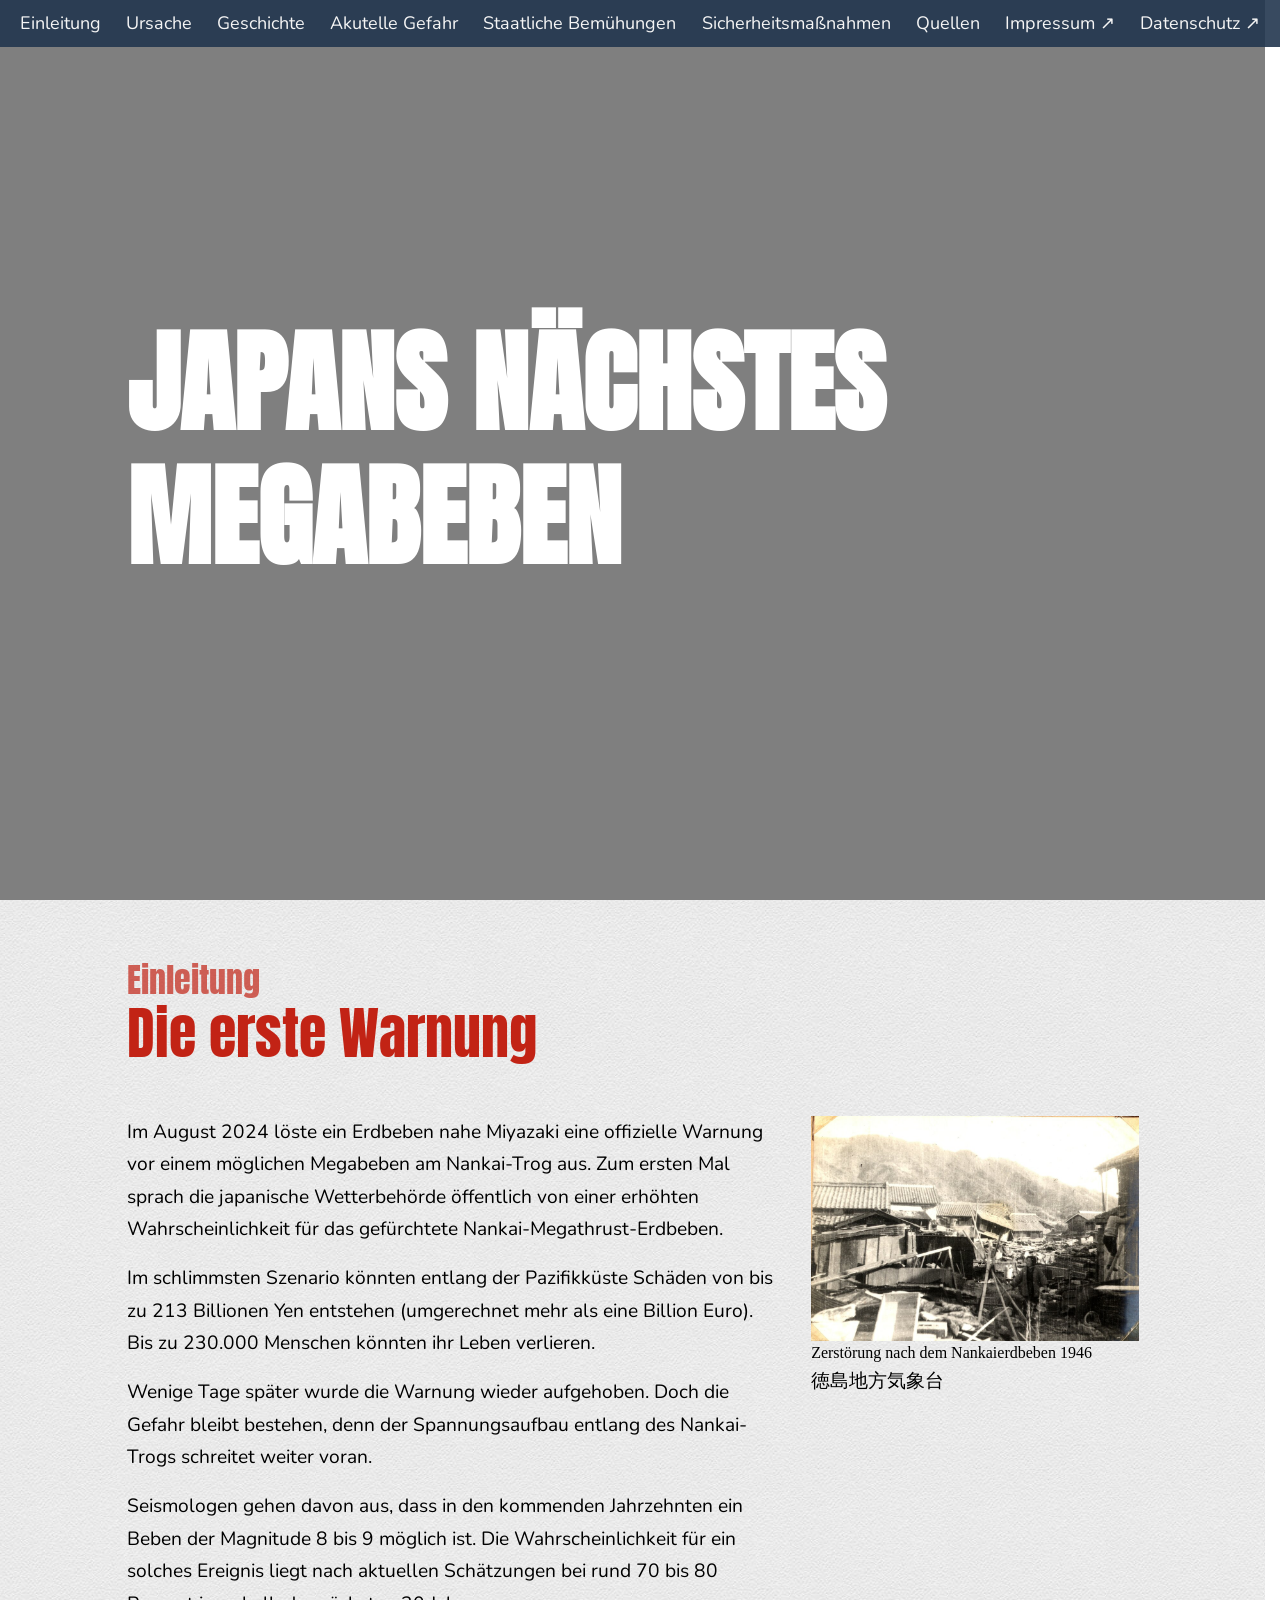
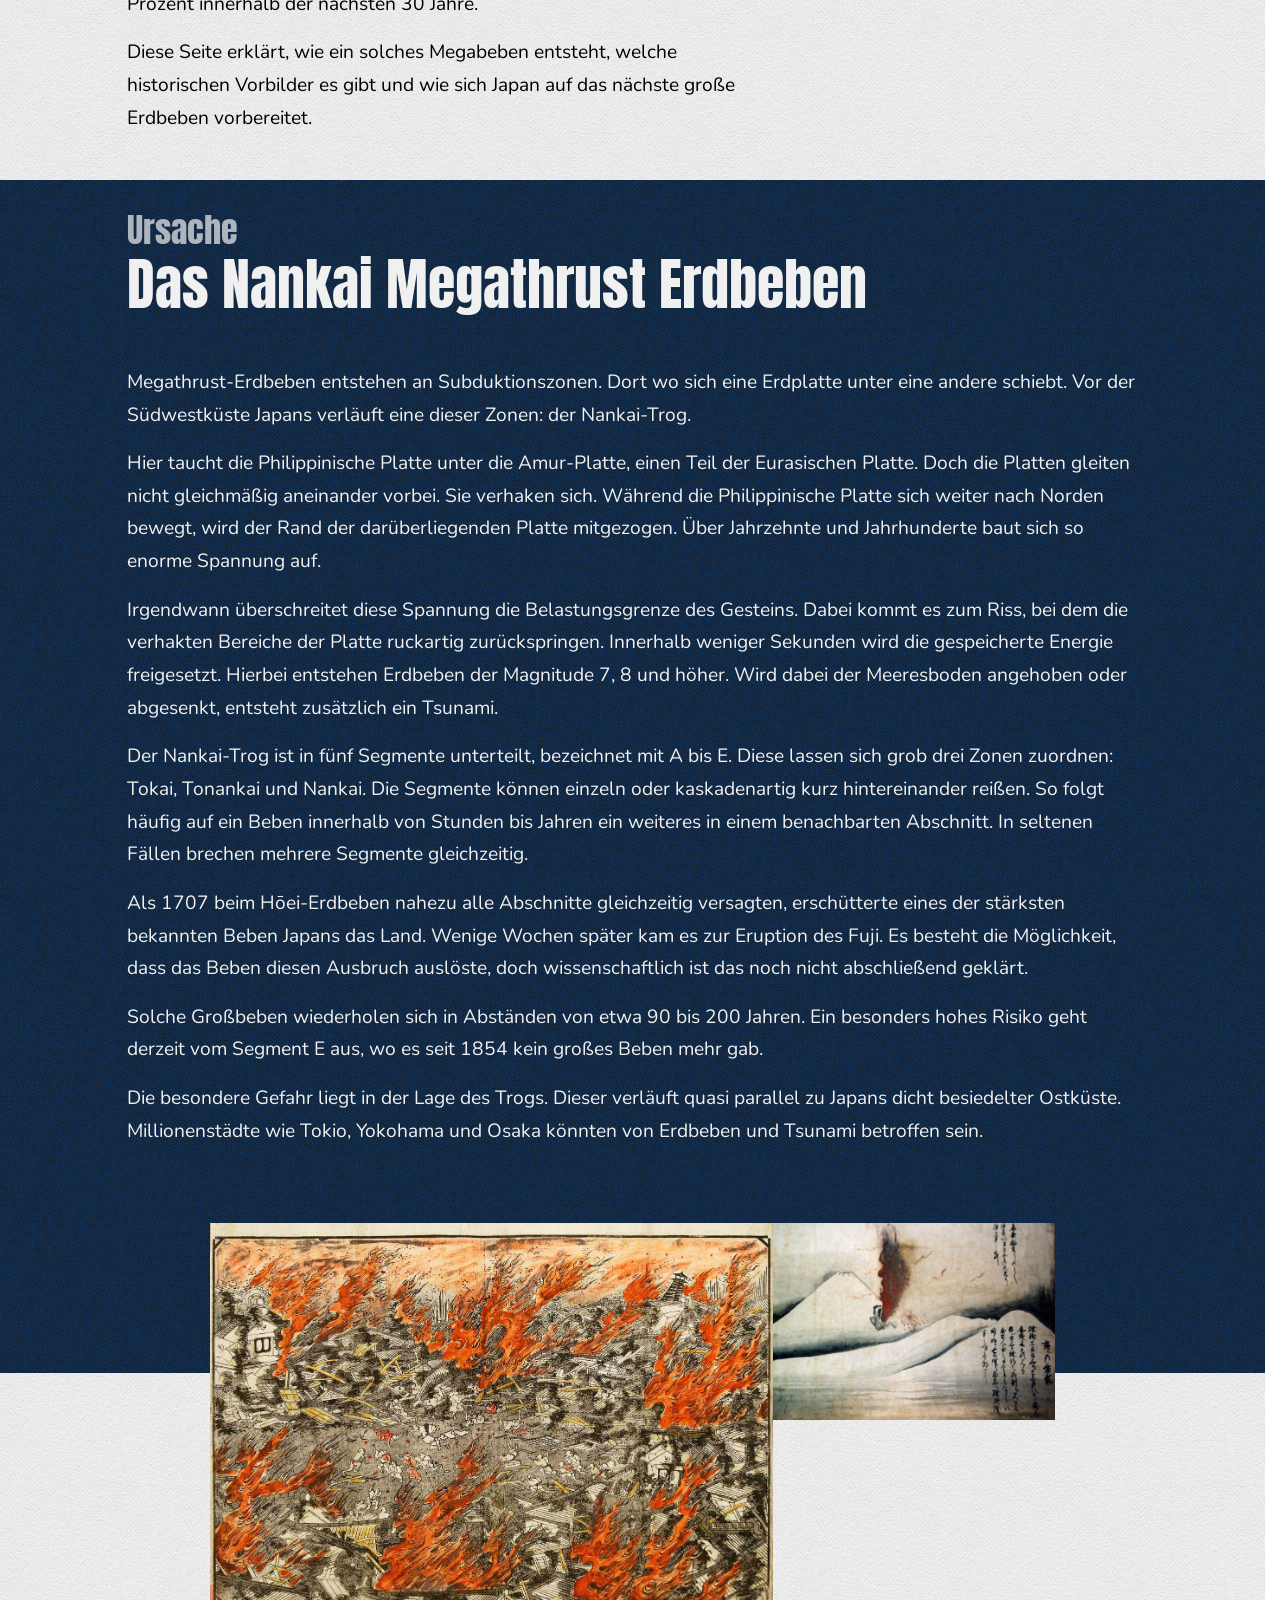
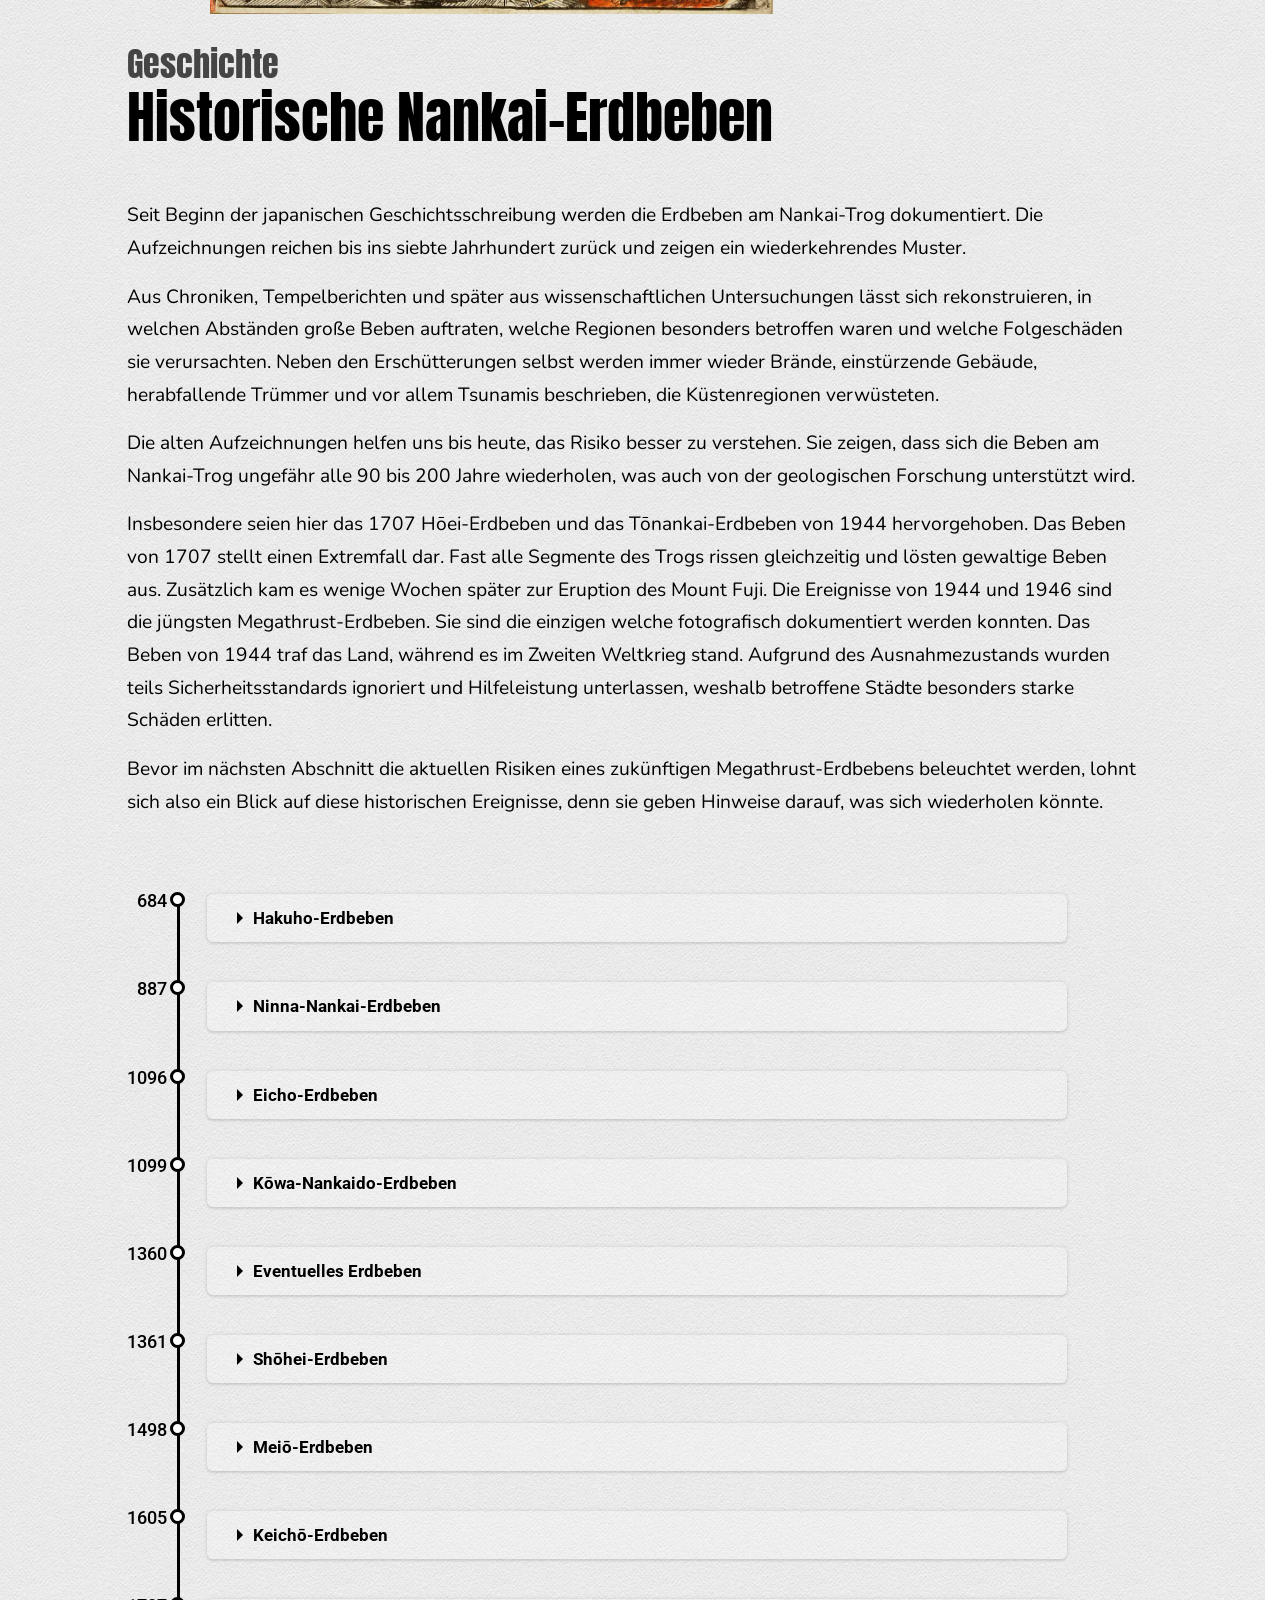
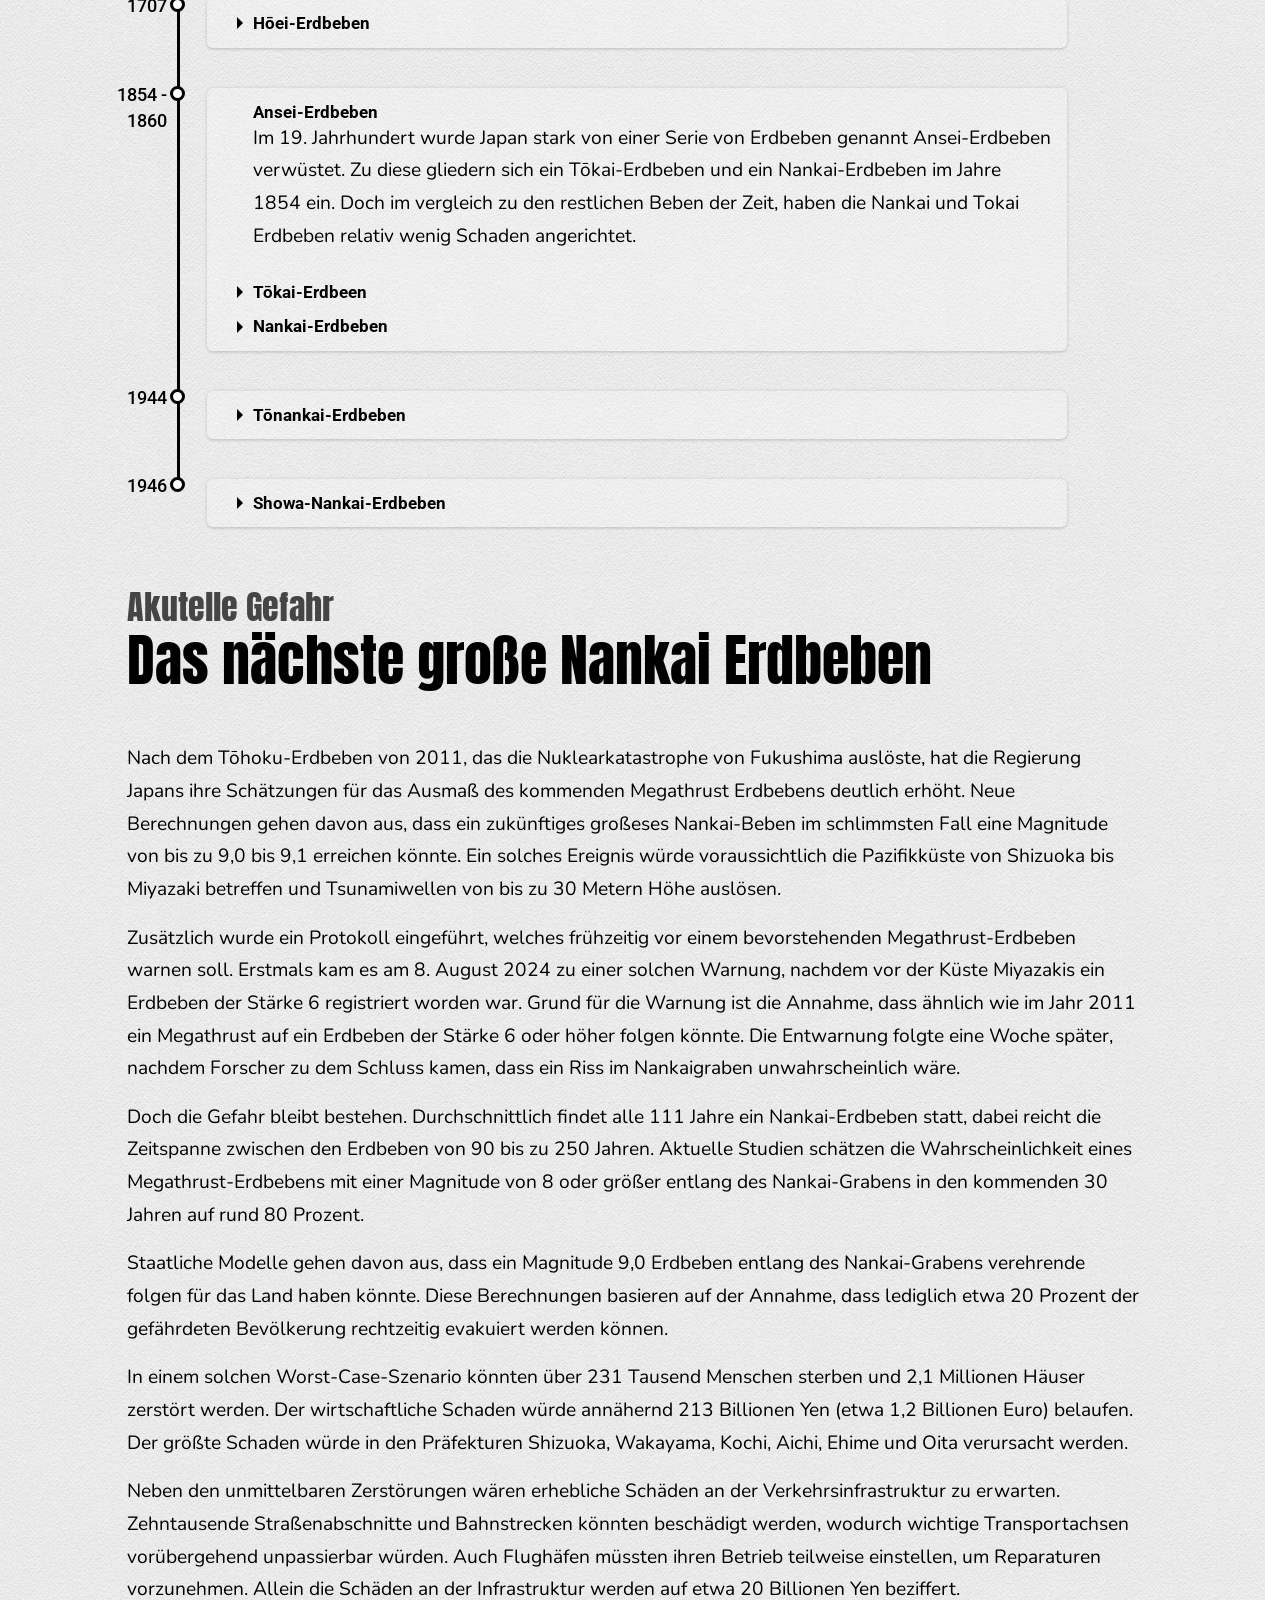
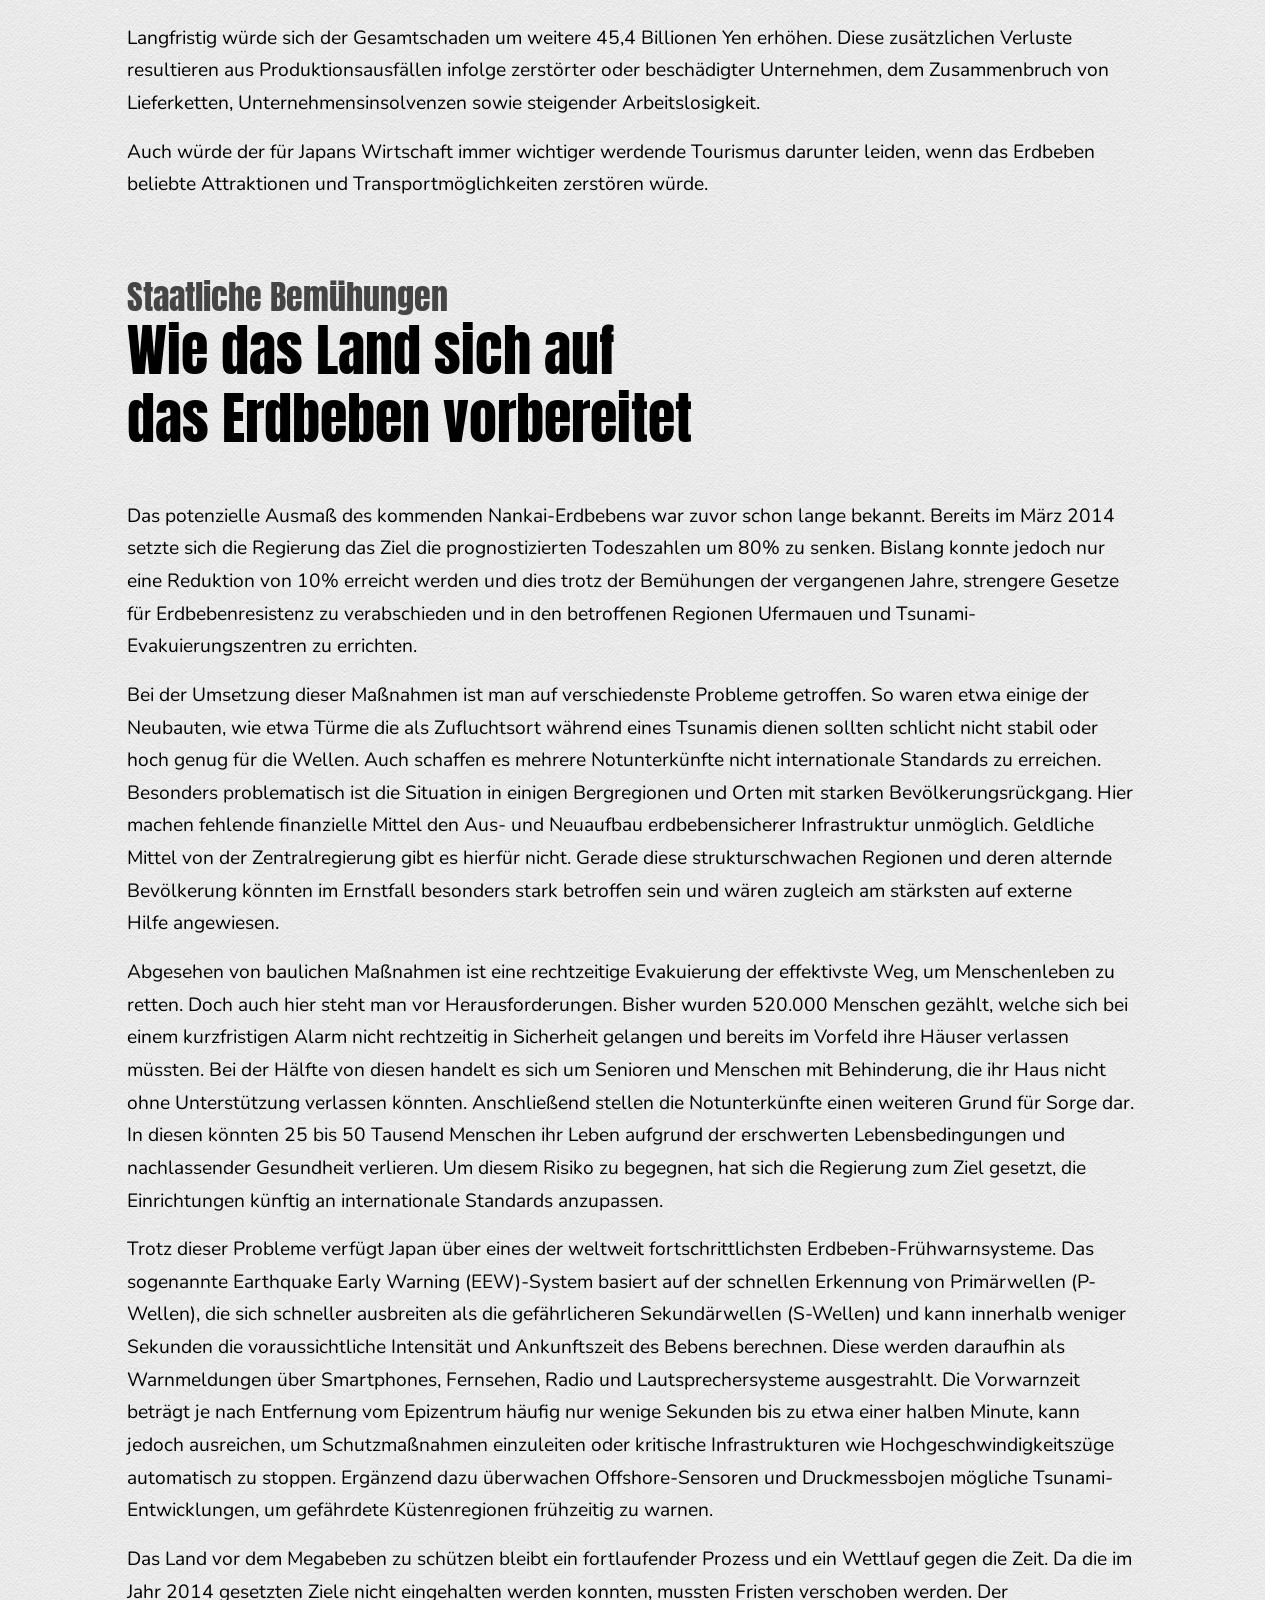
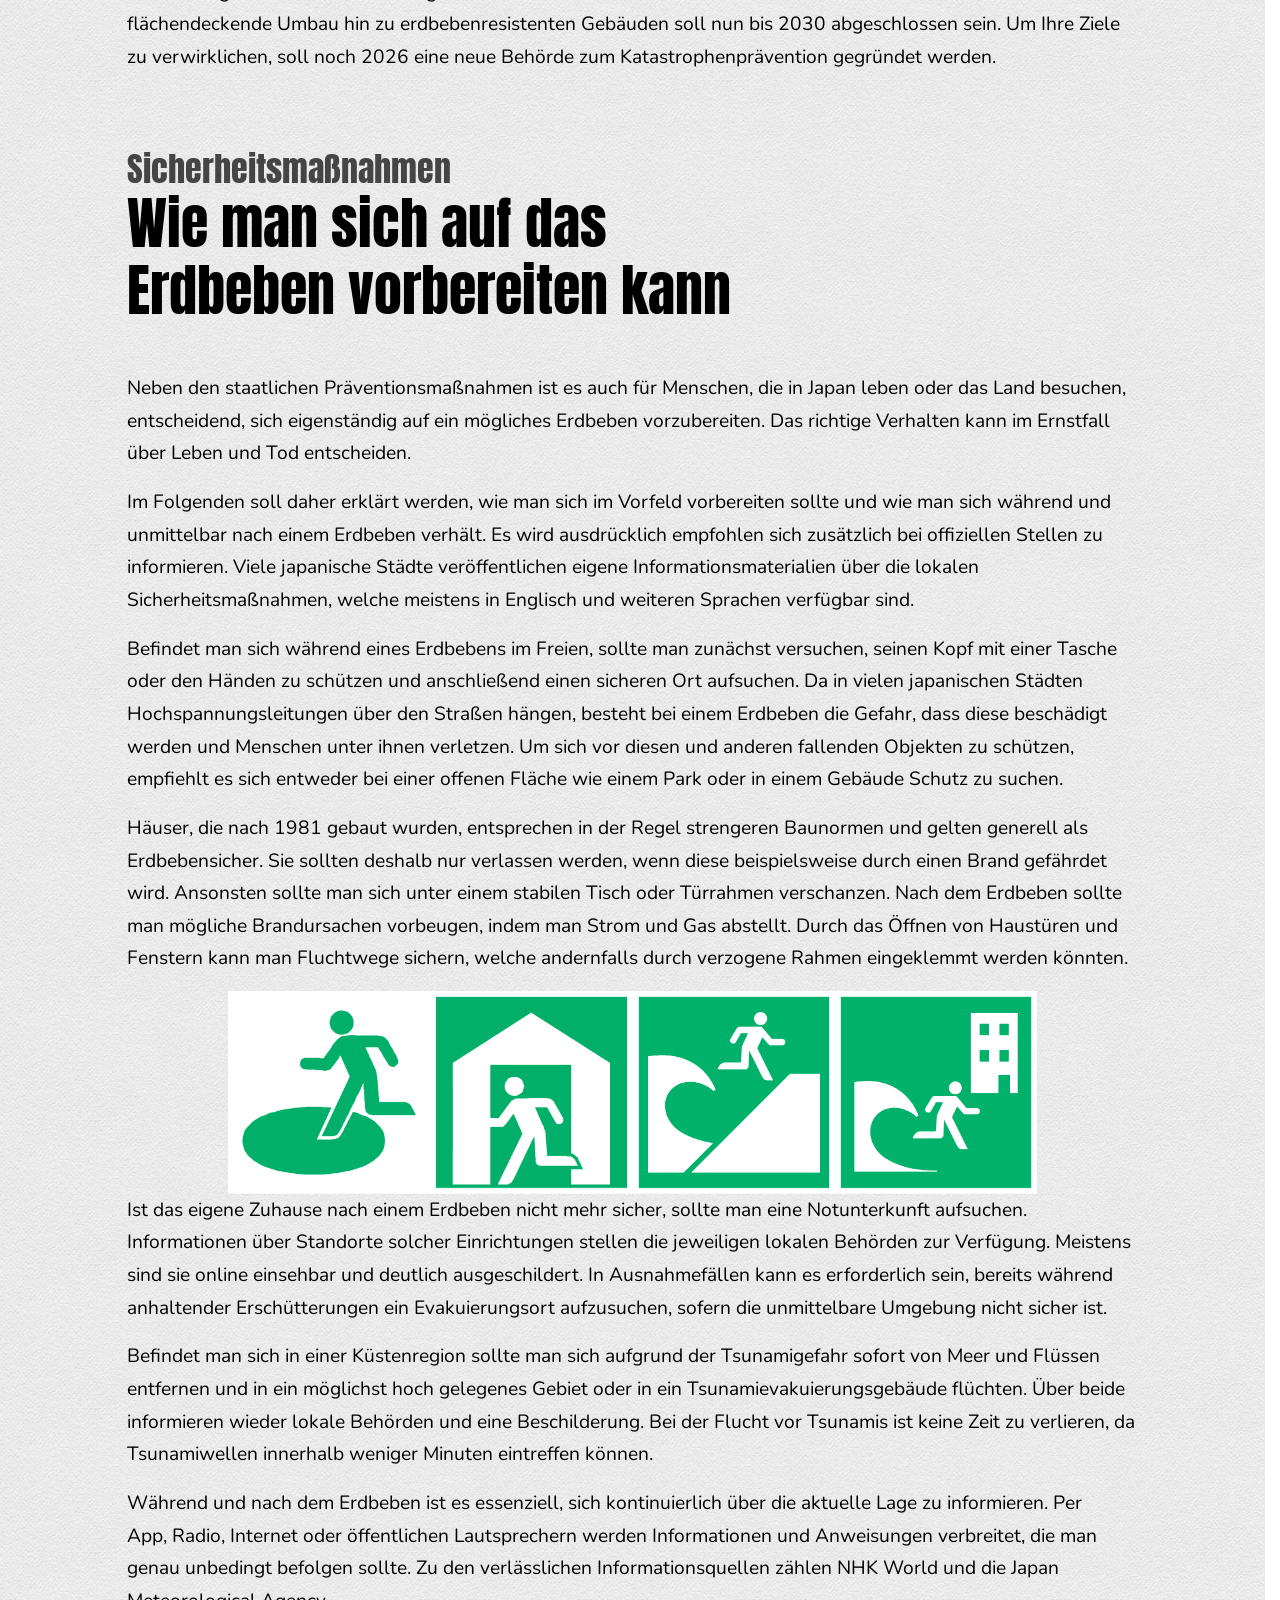
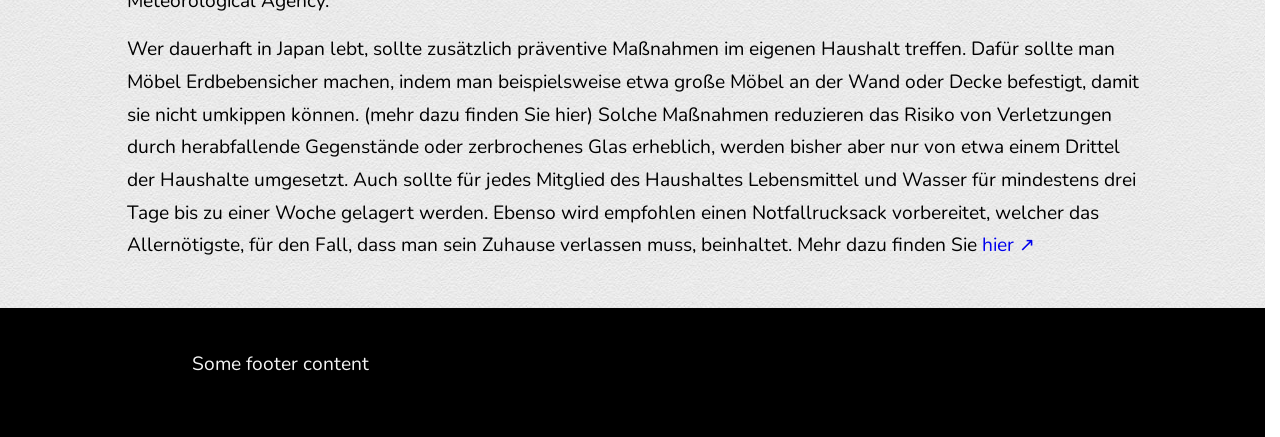
==== commit 94c261e1: "Edited CSS for multiple sections mainly the history section. Added leaflet. Made some additions to t" ====
--- a/index.html
+++ b/index.html
@@ -3,6 +3,8 @@
   <head>
     <meta charset="UTF-8" />
     <meta name="viewport" content="width=device-width, initial-scale=1.0" />
+    <link rel="stylesheet" href="./leaflet/leaflet.css" />
+    <script src="./leaflet/leaflet.js"></script>
     <link rel="stylesheet" href="./styles/reset.css" />
     <link rel="stylesheet" href="./styles/styles.css" />
     <title>Japans nächstes Megabeben</title>
@@ -11,12 +13,33 @@
     <header class="mainnav">
       <nav>
         <ul>
-          <li><a href="">Einleitung</a></li>
-          <li><a href="">Ursache</a></li>
-          <li><a href="">Vergangenheit</a></li>
-          <li><a href="">Gefahr</a></li>
-          <li><a href="">Sicherheitsmaßnahmen</a></li>
-          <li><a href="">Quellen</a></li>
+          <li>
+            <a href="" onclick="scrollToAnchor('intro', event)">Einleitung</a>
+          </li>
+          <li>
+            <a href="" onclick="scrollToAnchor('cause', event)">Ursache</a>
+          </li>
+          <li>
+            <a href="" onclick="scrollToAnchor('history', event)">Geschichte</a>
+          </li>
+          <li>
+            <a href="" onclick="scrollToAnchor('next', event)"
+              >Akutelle Gefahr</a
+            >
+          </li>
+          <li>
+            <a href="" onclick="scrollToAnchor('safety', event)"
+              >Staatliche Bemühungen</a
+            >
+          </li>
+          <li>
+            <a href="" onclick="scrollToAnchor('advice', event)"
+              >Sicherheitsmaßnahmen</a
+            >
+          </li>
+          <li>
+            <a href="./literatur.html">Quellen</a>
+          </li>
           <li>
             <a href="https://uni-tuebingen.de/impressum/" target="_blank"
               >Impressum</a
@@ -46,7 +69,10 @@
           <source src="./video/coast_of_jpn_1080_30fps.mp4" type="video/mp4" />
         </video>
         <div class="headline">
-          <h1>Japans nächstes Megabeben</h1>
+          <h1>
+            Japans nächstes <br />
+            Megabeben
+          </h1>
         </div>
       </div>
       <section id="intro">
@@ -96,58 +122,81 @@
           </figure>
         </div>
       </section>
-      <section id="cause">
-        <h2>Das Nankai Megathrust Erdbeben</h2>
-        <p>
-          Megathrust-Erdbeben entstehen an Subduktionszonen. Dort wo sich eine
-          Erdplatte unter eine andere schiebt. Vor der Südwestküste Japans
-          verläuft eine dieser Zonen: der Nankai-Trog.
-        </p>
-        <p>
-          Hier taucht die Philippinische Platte unter die Amur-Platte, einen
-          Teil der Eurasischen Platte. Doch die Platten gleiten nicht
-          gleichmäßig aneinander vorbei. Sie verhaken sich. Während die
-          Philippinische Platte sich weiter nach Norden bewegt, wird der Rand
-          der darüberliegenden Platte mitgezogen. Über Jahrzehnte und
-          Jahrhunderte baut sich so enorme Spannung auf.
-        </p>
-        <p>
-          Irgendwann überschreitet diese Spannung die Belastungsgrenze des
-          Gesteins. Dabei kommt es zum Riss, bei dem die verhakten Bereiche der
-          Platte ruckartig zurückspringen. Innerhalb weniger Sekunden wird die
-          gespeicherte Energie freigesetzt. Hierbei entstehen Erdbeben der
-          Magnitude 7, 8 und höher. Wird dabei der Meeresboden angehoben oder
-          abgesenkt, entsteht zusätzlich ein Tsunami.
-        </p>
-        <p>
-          Der Nankai-Trog ist in fünf Segmente unterteilt, bezeichnet mit A bis
-          E. Diese lassen sich grob drei Zonen zuordnen: Tokai, Tonankai und
-          Nankai. Die Segmente können einzeln oder kaskadenartig kurz
-          hintereinander reißen. So folgt häufig auf ein Beben innerhalb von
-          Stunden bis Jahren ein weiteres in einem benachbarten Abschnitt. In
-          seltenen Fällen brechen mehrere Segmente gleichzeitig.
-        </p>
-        <p>
-          Als 1707 beim Hōei-Erdbeben nahezu alle Abschnitte gleichzeitig
-          versagten, erschütterte eines der stärksten bekannten Beben Japans das
-          Land. Wenige Wochen später kam es zur Eruption des Fuji. Es besteht
-          die Möglichkeit, dass das Beben diesen Ausbruch auslöste, doch
-          wissenschaftlich ist das noch nicht abschließend geklärt.
-        </p>
-        <p>
-          Solche Großbeben wiederholen sich in Abständen von etwa 90 bis 200
-          Jahren. Ein besonders hohes Risiko geht derzeit vom Segment E aus, wo
-          es seit 1854 kein großes Beben mehr gab.
-        </p>
-        <p>
-          Die besondere Gefahr liegt in der Lage des Trogs. Dieser verläuft
-          quasi parallel zu Japans dicht besiedelter Ostküste. Millionenstädte
-          wie Tokio, Yokohama und Osaka könnten von Erdbeben und Tsunami
-          betroffen sein.
-        </p>
+      <section id="cause" class="trans-img-space">
+        <div class="text">
+          <h2>
+            <strong>Ursache</strong>
+            Das Nankai Megathrust Erdbeben
+          </h2>
+          <p>
+            Megathrust-Erdbeben entstehen an Subduktionszonen. Dort wo sich eine
+            Erdplatte unter eine andere schiebt. Vor der Südwestküste Japans
+            verläuft eine dieser Zonen: der Nankai-Trog.
+          </p>
+          <p>
+            Hier taucht die Philippinische Platte unter die Amur-Platte, einen
+            Teil der Eurasischen Platte. Doch die Platten gleiten nicht
+            gleichmäßig aneinander vorbei. Sie verhaken sich. Während die
+            Philippinische Platte sich weiter nach Norden bewegt, wird der Rand
+            der darüberliegenden Platte mitgezogen. Über Jahrzehnte und
+            Jahrhunderte baut sich so enorme Spannung auf.
+          </p>
+          <p>
+            Irgendwann überschreitet diese Spannung die Belastungsgrenze des
+            Gesteins. Dabei kommt es zum Riss, bei dem die verhakten Bereiche
+            der Platte ruckartig zurückspringen. Innerhalb weniger Sekunden wird
+            die gespeicherte Energie freigesetzt. Hierbei entstehen Erdbeben der
+            Magnitude 7, 8 und höher. Wird dabei der Meeresboden angehoben oder
+            abgesenkt, entsteht zusätzlich ein Tsunami.
+          </p>
+          <p>
+            Der Nankai-Trog ist in fünf Segmente unterteilt, bezeichnet mit A
+            bis E. Diese lassen sich grob drei Zonen zuordnen: Tokai, Tonankai
+            und Nankai. Die Segmente können einzeln oder kaskadenartig kurz
+            hintereinander reißen. So folgt häufig auf ein Beben innerhalb von
+            Stunden bis Jahren ein weiteres in einem benachbarten Abschnitt. In
+            seltenen Fällen brechen mehrere Segmente gleichzeitig.
+          </p>
+          <p>
+            Als 1707 beim Hōei-Erdbeben nahezu alle Abschnitte gleichzeitig
+            versagten, erschütterte eines der stärksten bekannten Beben Japans
+            das Land. Wenige Wochen später kam es zur Eruption des Fuji. Es
+            besteht die Möglichkeit, dass das Beben diesen Ausbruch auslöste,
+            doch wissenschaftlich ist das noch nicht abschließend geklärt.
+          </p>
+          <p>
+            Solche Großbeben wiederholen sich in Abständen von etwa 90 bis 200
+            Jahren. Ein besonders hohes Risiko geht derzeit vom Segment E aus,
+            wo es seit 1854 kein großes Beben mehr gab.
+          </p>
+          <p>
+            Die besondere Gefahr liegt in der Lage des Trogs. Dieser verläuft
+            quasi parallel zu Japans dicht besiedelter Ostküste. Millionenstädte
+            wie Tokio, Yokohama und Osaka könnten von Erdbeben und Tsunami
+            betroffen sein.
+          </p>
+        </div>
+        <div id="nankaiMap"></div>
       </section>
       <section id="history">
-        <h2>Historische Vorfälle</h2>
+        <div class="trans-img two-thirds-grid">
+          <figure>
+            <img
+              src="./img/Kawaraban-of-1855-Ansei-Edo-earthquake - cropped.png"
+              alt="Bild einer Zeitung uas dem Jahr 1855, welches kollabierte Häusern in Flammen darstellt in Edo (dem heutigen Tokio)"
+            />
+          </figure>
+          <figure>
+            <img
+              src="./img/内閣府 防災担当 - 宝永大噴火を描いた絵図「夜ルの景気」(静岡県沼津市土屋博氏所蔵).jpg"
+              alt="Zeichnung welche die Hōei Eruption, die letzte Eruption des Vulkans Fuji, im Jahre 1708 darstellt."
+            />
+          </figure>
+        </div>
+        <h2>
+          <strong>Geschichte</strong>
+          Historische Nankai-Erdbeben
+        </h2>
         <p>
           Seit Beginn der japanischen Geschichtsschreibung werden die Erdbeben
           am Nankai-Trog dokumentiert. Die Aufzeichnungen reichen bis ins siebte
@@ -186,6 +235,8 @@
           diese historischen Ereignisse, denn sie geben Hinweise darauf, was
           sich wiederholen könnte.
         </p>
+      </section>
+      <section id="timeline">
         <div class="timeline">
           <ul>
             <li>
@@ -662,7 +713,10 @@
         </div>
       </section>
       <section id="next">
-        <h2>Das nächste große Nankai Erdbeben</h2>
+        <h2>
+          <strong>Akutelle Gefahr</strong>
+          Das nächste große Nankai Erdbeben
+        </h2>
         <p>
           Nach dem Tōhoku-Erdbeben von 2011, das die Nuklearkatastrophe von
           Fukushima auslöste, hat die Regierung Japans ihre Schätzungen für das
@@ -691,9 +745,9 @@
           8 oder größer entlang des Nankai-Grabens in den kommenden 30 Jahren
           auf rund 80 Prozent.
         </p>
-      </section>
+        <!--       </section>
       <section id="danger">
-        <h2>Was ist die Gefahr?</h2>
+        <h2>Was ist die Gefahr?</h2> -->
         <p>
           Staatliche Modelle gehen davon aus, dass ein Magnitude 9,0 Erdbeben
           entlang des Nankai-Grabens verehrende folgen für das Land haben
@@ -731,7 +785,10 @@
         </p>
       </section>
       <section id="safety">
-        <h2>Wie das Land sich auf das Erdbeben vorbereitet</h2>
+        <h2>
+          <strong>Staatliche Bemühungen</strong>
+          Wie das Land sich auf das Erdbeben vorbereitet
+        </h2>
         <p>
           Das potenzielle Ausmaß des kommenden Nankai-Erdbebens war zuvor schon
           lange bekannt. Bereits im März 2014 setzte sich die Regierung das Ziel
@@ -798,7 +855,10 @@
         </p>
       </section>
       <section id="advice">
-        <h2>Wie man sich auf das Erdbeben vorbereiten kann</h2>
+        <h2>
+          <strong>Sicherheitsmaßnahmen</strong>
+          Wie man sich auf das Erdbeben vorbereiten kann
+        </h2>
         <p>
           Neben den staatlichen Präventionsmaßnahmen ist es auch für Menschen,
           die in Japan leben oder das Land besuchen, entscheidend, sich
@@ -835,6 +895,26 @@
           Fluchtwege sichern, welche andernfalls durch verzogene Rahmen
           eingeklemmt werden könnten.
         </p>
+        <div class="img-row-4">
+          <figure>
+            <img src="./img/Safety_evacuation_area.svg.png" alt="" />
+          </figure>
+          <figure>
+            <img src="./img/Safety_evacuation_shelter.svg.png" alt="" />
+          </figure>
+          <figure>
+            <img
+              src="./img/Japan_Public_Information_Symbol_-_Tsunami_Evacuation_Area.svg.png"
+              alt=""
+            />
+          </figure>
+          <figure>
+            <img
+              src="./img/Japan_Public_Information_Symbol_-_Tsunami_Evacuation_Building.svg.png"
+              alt=""
+            />
+          </figure>
+        </div>
         <p>
           Ist das eigene Zuhause nach einem Erdbeben nicht mehr sicher, sollte
           man eine Notunterkunft aufsuchen. Informationen über Standorte solcher
--- a/leaflet/leaflet.css
+++ b/leaflet/leaflet.css
@@ -0,0 +1,661 @@
+/* required styles */
+
+.leaflet-pane,
+.leaflet-tile,
+.leaflet-marker-icon,
+.leaflet-marker-shadow,
+.leaflet-tile-container,
+.leaflet-pane > svg,
+.leaflet-pane > canvas,
+.leaflet-zoom-box,
+.leaflet-image-layer,
+.leaflet-layer {
+	position: absolute;
+	left: 0;
+	top: 0;
+	}
+.leaflet-container {
+	overflow: hidden;
+	}
+.leaflet-tile,
+.leaflet-marker-icon,
+.leaflet-marker-shadow {
+	-webkit-user-select: none;
+	   -moz-user-select: none;
+	        user-select: none;
+	  -webkit-user-drag: none;
+	}
+/* Prevents IE11 from highlighting tiles in blue */
+.leaflet-tile::selection {
+	background: transparent;
+}
+/* Safari renders non-retina tile on retina better with this, but Chrome is worse */
+.leaflet-safari .leaflet-tile {
+	image-rendering: -webkit-optimize-contrast;
+	}
+/* hack that prevents hw layers "stretching" when loading new tiles */
+.leaflet-safari .leaflet-tile-container {
+	width: 1600px;
+	height: 1600px;
+	-webkit-transform-origin: 0 0;
+	}
+.leaflet-marker-icon,
+.leaflet-marker-shadow {
+	display: block;
+	}
+/* .leaflet-container svg: reset svg max-width decleration shipped in Joomla! (joomla.org) 3.x */
+/* .leaflet-container img: map is broken in FF if you have max-width: 100% on tiles */
+.leaflet-container .leaflet-overlay-pane svg {
+	max-width: none !important;
+	max-height: none !important;
+	}
+.leaflet-container .leaflet-marker-pane img,
+.leaflet-container .leaflet-shadow-pane img,
+.leaflet-container .leaflet-tile-pane img,
+.leaflet-container img.leaflet-image-layer,
+.leaflet-container .leaflet-tile {
+	max-width: none !important;
+	max-height: none !important;
+	width: auto;
+	padding: 0;
+	}
+
+.leaflet-container img.leaflet-tile {
+	/* See: https://bugs.chromium.org/p/chromium/issues/detail?id=600120 */
+	mix-blend-mode: plus-lighter;
+}
+
+.leaflet-container.leaflet-touch-zoom {
+	-ms-touch-action: pan-x pan-y;
+	touch-action: pan-x pan-y;
+	}
+.leaflet-container.leaflet-touch-drag {
+	-ms-touch-action: pinch-zoom;
+	/* Fallback for FF which doesn't support pinch-zoom */
+	touch-action: none;
+	touch-action: pinch-zoom;
+}
+.leaflet-container.leaflet-touch-drag.leaflet-touch-zoom {
+	-ms-touch-action: none;
+	touch-action: none;
+}
+.leaflet-container {
+	-webkit-tap-highlight-color: transparent;
+}
+.leaflet-container a {
+	-webkit-tap-highlight-color: rgba(51, 181, 229, 0.4);
+}
+.leaflet-tile {
+	filter: inherit;
+	visibility: hidden;
+	}
+.leaflet-tile-loaded {
+	visibility: inherit;
+	}
+.leaflet-zoom-box {
+	width: 0;
+	height: 0;
+	-moz-box-sizing: border-box;
+	     box-sizing: border-box;
+	z-index: 800;
+	}
+/* workaround for https://bugzilla.mozilla.org/show_bug.cgi?id=888319 */
+.leaflet-overlay-pane svg {
+	-moz-user-select: none;
+	}
+
+.leaflet-pane         { z-index: 400; }
+
+.leaflet-tile-pane    { z-index: 200; }
+.leaflet-overlay-pane { z-index: 400; }
+.leaflet-shadow-pane  { z-index: 500; }
+.leaflet-marker-pane  { z-index: 600; }
+.leaflet-tooltip-pane   { z-index: 650; }
+.leaflet-popup-pane   { z-index: 700; }
+
+.leaflet-map-pane canvas { z-index: 100; }
+.leaflet-map-pane svg    { z-index: 200; }
+
+.leaflet-vml-shape {
+	width: 1px;
+	height: 1px;
+	}
+.lvml {
+	behavior: url(#default#VML);
+	display: inline-block;
+	position: absolute;
+	}
+
+
+/* control positioning */
+
+.leaflet-control {
+	position: relative;
+	z-index: 800;
+	pointer-events: visiblePainted; /* IE 9-10 doesn't have auto */
+	pointer-events: auto;
+	}
+.leaflet-top,
+.leaflet-bottom {
+	position: absolute;
+	z-index: 1000;
+	pointer-events: none;
+	}
+.leaflet-top {
+	top: 0;
+	}
+.leaflet-right {
+	right: 0;
+	}
+.leaflet-bottom {
+	bottom: 0;
+	}
+.leaflet-left {
+	left: 0;
+	}
+.leaflet-control {
+	float: left;
+	clear: both;
+	}
+.leaflet-right .leaflet-control {
+	float: right;
+	}
+.leaflet-top .leaflet-control {
+	margin-top: 10px;
+	}
+.leaflet-bottom .leaflet-control {
+	margin-bottom: 10px;
+	}
+.leaflet-left .leaflet-control {
+	margin-left: 10px;
+	}
+.leaflet-right .leaflet-control {
+	margin-right: 10px;
+	}
+
+
+/* zoom and fade animations */
+
+.leaflet-fade-anim .leaflet-popup {
+	opacity: 0;
+	-webkit-transition: opacity 0.2s linear;
+	   -moz-transition: opacity 0.2s linear;
+	        transition: opacity 0.2s linear;
+	}
+.leaflet-fade-anim .leaflet-map-pane .leaflet-popup {
+	opacity: 1;
+	}
+.leaflet-zoom-animated {
+	-webkit-transform-origin: 0 0;
+	    -ms-transform-origin: 0 0;
+	        transform-origin: 0 0;
+	}
+svg.leaflet-zoom-animated {
+	will-change: transform;
+}
+
+.leaflet-zoom-anim .leaflet-zoom-animated {
+	-webkit-transition: -webkit-transform 0.25s cubic-bezier(0,0,0.25,1);
+	   -moz-transition:    -moz-transform 0.25s cubic-bezier(0,0,0.25,1);
+	        transition:         transform 0.25s cubic-bezier(0,0,0.25,1);
+	}
+.leaflet-zoom-anim .leaflet-tile,
+.leaflet-pan-anim .leaflet-tile {
+	-webkit-transition: none;
+	   -moz-transition: none;
+	        transition: none;
+	}
+
+.leaflet-zoom-anim .leaflet-zoom-hide {
+	visibility: hidden;
+	}
+
+
+/* cursors */
+
+.leaflet-interactive {
+	cursor: pointer;
+	}
+.leaflet-grab {
+	cursor: -webkit-grab;
+	cursor:    -moz-grab;
+	cursor:         grab;
+	}
+.leaflet-crosshair,
+.leaflet-crosshair .leaflet-interactive {
+	cursor: crosshair;
+	}
+.leaflet-popup-pane,
+.leaflet-control {
+	cursor: auto;
+	}
+.leaflet-dragging .leaflet-grab,
+.leaflet-dragging .leaflet-grab .leaflet-interactive,
+.leaflet-dragging .leaflet-marker-draggable {
+	cursor: move;
+	cursor: -webkit-grabbing;
+	cursor:    -moz-grabbing;
+	cursor:         grabbing;
+	}
+
+/* marker & overlays interactivity */
+.leaflet-marker-icon,
+.leaflet-marker-shadow,
+.leaflet-image-layer,
+.leaflet-pane > svg path,
+.leaflet-tile-container {
+	pointer-events: none;
+	}
+
+.leaflet-marker-icon.leaflet-interactive,
+.leaflet-image-layer.leaflet-interactive,
+.leaflet-pane > svg path.leaflet-interactive,
+svg.leaflet-image-layer.leaflet-interactive path {
+	pointer-events: visiblePainted; /* IE 9-10 doesn't have auto */
+	pointer-events: auto;
+	}
+
+/* visual tweaks */
+
+.leaflet-container {
+	background: #ddd;
+	outline-offset: 1px;
+	}
+.leaflet-container a {
+	color: #0078A8;
+	}
+.leaflet-zoom-box {
+	border: 2px dotted #38f;
+	background: rgba(255,255,255,0.5);
+	}
+
+
+/* general typography */
+.leaflet-container {
+	font-family: "Helvetica Neue", Arial, Helvetica, sans-serif;
+	font-size: 12px;
+	font-size: 0.75rem;
+	line-height: 1.5;
+	}
+
+
+/* general toolbar styles */
+
+.leaflet-bar {
+	box-shadow: 0 1px 5px rgba(0,0,0,0.65);
+	border-radius: 4px;
+	}
+.leaflet-bar a {
+	background-color: #fff;
+	border-bottom: 1px solid #ccc;
+	width: 26px;
+	height: 26px;
+	line-height: 26px;
+	display: block;
+	text-align: center;
+	text-decoration: none;
+	color: black;
+	}
+.leaflet-bar a,
+.leaflet-control-layers-toggle {
+	background-position: 50% 50%;
+	background-repeat: no-repeat;
+	display: block;
+	}
+.leaflet-bar a:hover,
+.leaflet-bar a:focus {
+	background-color: #f4f4f4;
+	}
+.leaflet-bar a:first-child {
+	border-top-left-radius: 4px;
+	border-top-right-radius: 4px;
+	}
+.leaflet-bar a:last-child {
+	border-bottom-left-radius: 4px;
+	border-bottom-right-radius: 4px;
+	border-bottom: none;
+	}
+.leaflet-bar a.leaflet-disabled {
+	cursor: default;
+	background-color: #f4f4f4;
+	color: #bbb;
+	}
+
+.leaflet-touch .leaflet-bar a {
+	width: 30px;
+	height: 30px;
+	line-height: 30px;
+	}
+.leaflet-touch .leaflet-bar a:first-child {
+	border-top-left-radius: 2px;
+	border-top-right-radius: 2px;
+	}
+.leaflet-touch .leaflet-bar a:last-child {
+	border-bottom-left-radius: 2px;
+	border-bottom-right-radius: 2px;
+	}
+
+/* zoom control */
+
+.leaflet-control-zoom-in,
+.leaflet-control-zoom-out {
+	font: bold 18px 'Lucida Console', Monaco, monospace;
+	text-indent: 1px;
+	}
+
+.leaflet-touch .leaflet-control-zoom-in, .leaflet-touch .leaflet-control-zoom-out  {
+	font-size: 22px;
+	}
+
+
+/* layers control */
+
+.leaflet-control-layers {
+	box-shadow: 0 1px 5px rgba(0,0,0,0.4);
+	background: #fff;
+	border-radius: 5px;
+	}
+.leaflet-control-layers-toggle {
+	background-image: url(images/layers.png);
+	width: 36px;
+	height: 36px;
+	}
+.leaflet-retina .leaflet-control-layers-toggle {
+	background-image: url(images/layers-2x.png);
+	background-size: 26px 26px;
+	}
+.leaflet-touch .leaflet-control-layers-toggle {
+	width: 44px;
+	height: 44px;
+	}
+.leaflet-control-layers .leaflet-control-layers-list,
+.leaflet-control-layers-expanded .leaflet-control-layers-toggle {
+	display: none;
+	}
+.leaflet-control-layers-expanded .leaflet-control-layers-list {
+	display: block;
+	position: relative;
+	}
+.leaflet-control-layers-expanded {
+	padding: 6px 10px 6px 6px;
+	color: #333;
+	background: #fff;
+	}
+.leaflet-control-layers-scrollbar {
+	overflow-y: scroll;
+	overflow-x: hidden;
+	padding-right: 5px;
+	}
+.leaflet-control-layers-selector {
+	margin-top: 2px;
+	position: relative;
+	top: 1px;
+	}
+.leaflet-control-layers label {
+	display: block;
+	font-size: 13px;
+	font-size: 1.08333em;
+	}
+.leaflet-control-layers-separator {
+	height: 0;
+	border-top: 1px solid #ddd;
+	margin: 5px -10px 5px -6px;
+	}
+
+/* Default icon URLs */
+.leaflet-default-icon-path { /* used only in path-guessing heuristic, see L.Icon.Default */
+	background-image: url(images/marker-icon.png);
+	}
+
+
+/* attribution and scale controls */
+
+.leaflet-container .leaflet-control-attribution {
+	background: #fff;
+	background: rgba(255, 255, 255, 0.8);
+	margin: 0;
+	}
+.leaflet-control-attribution,
+.leaflet-control-scale-line {
+	padding: 0 5px;
+	color: #333;
+	line-height: 1.4;
+	}
+.leaflet-control-attribution a {
+	text-decoration: none;
+	}
+.leaflet-control-attribution a:hover,
+.leaflet-control-attribution a:focus {
+	text-decoration: underline;
+	}
+.leaflet-attribution-flag {
+	display: inline !important;
+	vertical-align: baseline !important;
+	width: 1em;
+	height: 0.6669em;
+	}
+.leaflet-left .leaflet-control-scale {
+	margin-left: 5px;
+	}
+.leaflet-bottom .leaflet-control-scale {
+	margin-bottom: 5px;
+	}
+.leaflet-control-scale-line {
+	border: 2px solid #777;
+	border-top: none;
+	line-height: 1.1;
+	padding: 2px 5px 1px;
+	white-space: nowrap;
+	-moz-box-sizing: border-box;
+	     box-sizing: border-box;
+	background: rgba(255, 255, 255, 0.8);
+	text-shadow: 1px 1px #fff;
+	}
+.leaflet-control-scale-line:not(:first-child) {
+	border-top: 2px solid #777;
+	border-bottom: none;
+	margin-top: -2px;
+	}
+.leaflet-control-scale-line:not(:first-child):not(:last-child) {
+	border-bottom: 2px solid #777;
+	}
+
+.leaflet-touch .leaflet-control-attribution,
+.leaflet-touch .leaflet-control-layers,
+.leaflet-touch .leaflet-bar {
+	box-shadow: none;
+	}
+.leaflet-touch .leaflet-control-layers,
+.leaflet-touch .leaflet-bar {
+	border: 2px solid rgba(0,0,0,0.2);
+	background-clip: padding-box;
+	}
+
+
+/* popup */
+
+.leaflet-popup {
+	position: absolute;
+	text-align: center;
+	margin-bottom: 20px;
+	}
+.leaflet-popup-content-wrapper {
+	padding: 1px;
+	text-align: left;
+	border-radius: 12px;
+	}
+.leaflet-popup-content {
+	margin: 13px 24px 13px 20px;
+	line-height: 1.3;
+	font-size: 13px;
+	font-size: 1.08333em;
+	min-height: 1px;
+	}
+.leaflet-popup-content p {
+	margin: 17px 0;
+	margin: 1.3em 0;
+	}
+.leaflet-popup-tip-container {
+	width: 40px;
+	height: 20px;
+	position: absolute;
+	left: 50%;
+	margin-top: -1px;
+	margin-left: -20px;
+	overflow: hidden;
+	pointer-events: none;
+	}
+.leaflet-popup-tip {
+	width: 17px;
+	height: 17px;
+	padding: 1px;
+
+	margin: -10px auto 0;
+	pointer-events: auto;
+
+	-webkit-transform: rotate(45deg);
+	   -moz-transform: rotate(45deg);
+	    -ms-transform: rotate(45deg);
+	        transform: rotate(45deg);
+	}
+.leaflet-popup-content-wrapper,
+.leaflet-popup-tip {
+	background: white;
+	color: #333;
+	box-shadow: 0 3px 14px rgba(0,0,0,0.4);
+	}
+.leaflet-container a.leaflet-popup-close-button {
+	position: absolute;
+	top: 0;
+	right: 0;
+	border: none;
+	text-align: center;
+	width: 24px;
+	height: 24px;
+	font: 16px/24px Tahoma, Verdana, sans-serif;
+	color: #757575;
+	text-decoration: none;
+	background: transparent;
+	}
+.leaflet-container a.leaflet-popup-close-button:hover,
+.leaflet-container a.leaflet-popup-close-button:focus {
+	color: #585858;
+	}
+.leaflet-popup-scrolled {
+	overflow: auto;
+	}
+
+.leaflet-oldie .leaflet-popup-content-wrapper {
+	-ms-zoom: 1;
+	}
+.leaflet-oldie .leaflet-popup-tip {
+	width: 24px;
+	margin: 0 auto;
+
+	-ms-filter: "progid:DXImageTransform.Microsoft.Matrix(M11=0.70710678, M12=0.70710678, M21=-0.70710678, M22=0.70710678)";
+	filter: progid:DXImageTransform.Microsoft.Matrix(M11=0.70710678, M12=0.70710678, M21=-0.70710678, M22=0.70710678);
+	}
+
+.leaflet-oldie .leaflet-control-zoom,
+.leaflet-oldie .leaflet-control-layers,
+.leaflet-oldie .leaflet-popup-content-wrapper,
+.leaflet-oldie .leaflet-popup-tip {
+	border: 1px solid #999;
+	}
+
+
+/* div icon */
+
+.leaflet-div-icon {
+	background: #fff;
+	border: 1px solid #666;
+	}
+
+
+/* Tooltip */
+/* Base styles for the element that has a tooltip */
+.leaflet-tooltip {
+	position: absolute;
+	padding: 6px;
+	background-color: #fff;
+	border: 1px solid #fff;
+	border-radius: 3px;
+	color: #222;
+	white-space: nowrap;
+	-webkit-user-select: none;
+	-moz-user-select: none;
+	-ms-user-select: none;
+	user-select: none;
+	pointer-events: none;
+	box-shadow: 0 1px 3px rgba(0,0,0,0.4);
+	}
+.leaflet-tooltip.leaflet-interactive {
+	cursor: pointer;
+	pointer-events: auto;
+	}
+.leaflet-tooltip-top:before,
+.leaflet-tooltip-bottom:before,
+.leaflet-tooltip-left:before,
+.leaflet-tooltip-right:before {
+	position: absolute;
+	pointer-events: none;
+	border: 6px solid transparent;
+	background: transparent;
+	content: "";
+	}
+
+/* Directions */
+
+.leaflet-tooltip-bottom {
+	margin-top: 6px;
+}
+.leaflet-tooltip-top {
+	margin-top: -6px;
+}
+.leaflet-tooltip-bottom:before,
+.leaflet-tooltip-top:before {
+	left: 50%;
+	margin-left: -6px;
+	}
+.leaflet-tooltip-top:before {
+	bottom: 0;
+	margin-bottom: -12px;
+	border-top-color: #fff;
+	}
+.leaflet-tooltip-bottom:before {
+	top: 0;
+	margin-top: -12px;
+	margin-left: -6px;
+	border-bottom-color: #fff;
+	}
+.leaflet-tooltip-left {
+	margin-left: -6px;
+}
+.leaflet-tooltip-right {
+	margin-left: 6px;
+}
+.leaflet-tooltip-left:before,
+.leaflet-tooltip-right:before {
+	top: 50%;
+	margin-top: -6px;
+	}
+.leaflet-tooltip-left:before {
+	right: 0;
+	margin-right: -12px;
+	border-left-color: #fff;
+	}
+.leaflet-tooltip-right:before {
+	left: 0;
+	margin-left: -12px;
+	border-right-color: #fff;
+	}
+
+/* Printing */
+
+@media print {
+	/* Prevent printers from removing background-images of controls. */
+	.leaflet-control {
+		-webkit-print-color-adjust: exact;
+		print-color-adjust: exact;
+		}
+	}
--- a/styles/styles.css
+++ b/styles/styles.css
@@ -20,14 +20,60 @@
 
 :root {
   --primary: #23374f;
+  --primary-saturated: hsl(from var(--primary) h 85% l);
   --primary-light: #8392a3;
   --secondary: #a33d34;
+  --off-white: #f0f0f0;
 }
 
 #intro {
   h2 {
     color: hsl(from var(--secondary) h 80% l);
   }
+}
+
+#cause {
+  --section-bg-color: var(--primary-saturated);
+  background-image: url(../textures/black-orchid.png);
+  --header-color: var(--off-white);
+  color: var(--off-white);
+  font-weight: 500;
+}
+
+#history {
+  display: flex;
+  flex-direction: column;
+  padding-bottom: 0;
+}
+
+#timeline {
+  margin-top: 0;
+  padding-top: 0;
+}
+
+.trans-img {
+  width: 66vw;
+  align-self: center;
+  margin-top: -20vh;
+  margin-bottom: 30px;
+  &img {
+    width: 100%;
+    max-width: 900px;
+    height: auto;
+  }
+  @media (width < 1200px) {
+    & figure:last-of-type {
+      display: none;
+    }
+  }
+}
+
+.trans-img-space {
+  padding-bottom: calc(30px + 20vh);
+}
+
+div.trans-img.two-thirds-grid {
+  gap: 0;
 }
 
 .primary {
@@ -54,11 +100,11 @@
   line-height: 1.2;
 
   strong {
-    /* to do */
-    color: contrast-color(--section-bg-color);
+    color: contrast-color(var(--section-bg-color), white);
     display: block;
-    font-size: 75%;
-    opacity: 0.75;
+    font-weight: 300;
+    font-size: 60%;
+    opacity: 0.7;
   }
 }
 
@@ -69,16 +115,18 @@
 
 h2 {
   font-size: 3.5rem;
+  padding-bottom: 3rem;
 }
 
 p {
   font-family: Nunito, sans-serif;
   font-size: 1.2rem;
   font-weight: 400;
-  line-height: 1.5;
+  line-height: 1.7;
   em {
     font-weight: 300;
   }
+  padding-bottom: 1rem;
 }
 
 a {
@@ -96,6 +144,9 @@
 
 main {
   & section {
+    --section-bg-color: white;
+    background-color: var(--section-bg-color);
+    background-image: url(../textures/cream-paper.png);
     padding: 30px 15px;
   }
   & section:first-of-type {
@@ -131,7 +182,7 @@
       color: white;
       text-transform: uppercase;
       margin: 80px auto;
-      width: 66%;
+      width: 80%;
     }
   }
 }
@@ -194,6 +245,20 @@
   grid-row: span 2;
 }
 
+.two-thirds-grid {
+  display: grid;
+  gap: 30px;
+  @media (width > 1200px) {
+    grid-template-columns: 2fr 1fr;
+  }
+}
+
+.img-row-4 {
+  display: grid;
+  grid-template-columns: repeat(4, 20%);
+  justify-content: center;
+}
+
 .timeline {
   font-family: "Roboto", sans-serif;
   font-weight: 500;
@@ -211,11 +276,14 @@
   }
   & ul {
     margin: 0;
-    margin-top: 100px;
+    padding: 0 10%;
+    padding-top: 60px;
     list-style: none;
     position: relative;
-    padding: 1px 100px;
     font-size: 14px;
+    @media (width > 600px) {
+      padding-left: 50px;
+    }
   }
   & li {
     position: relative;
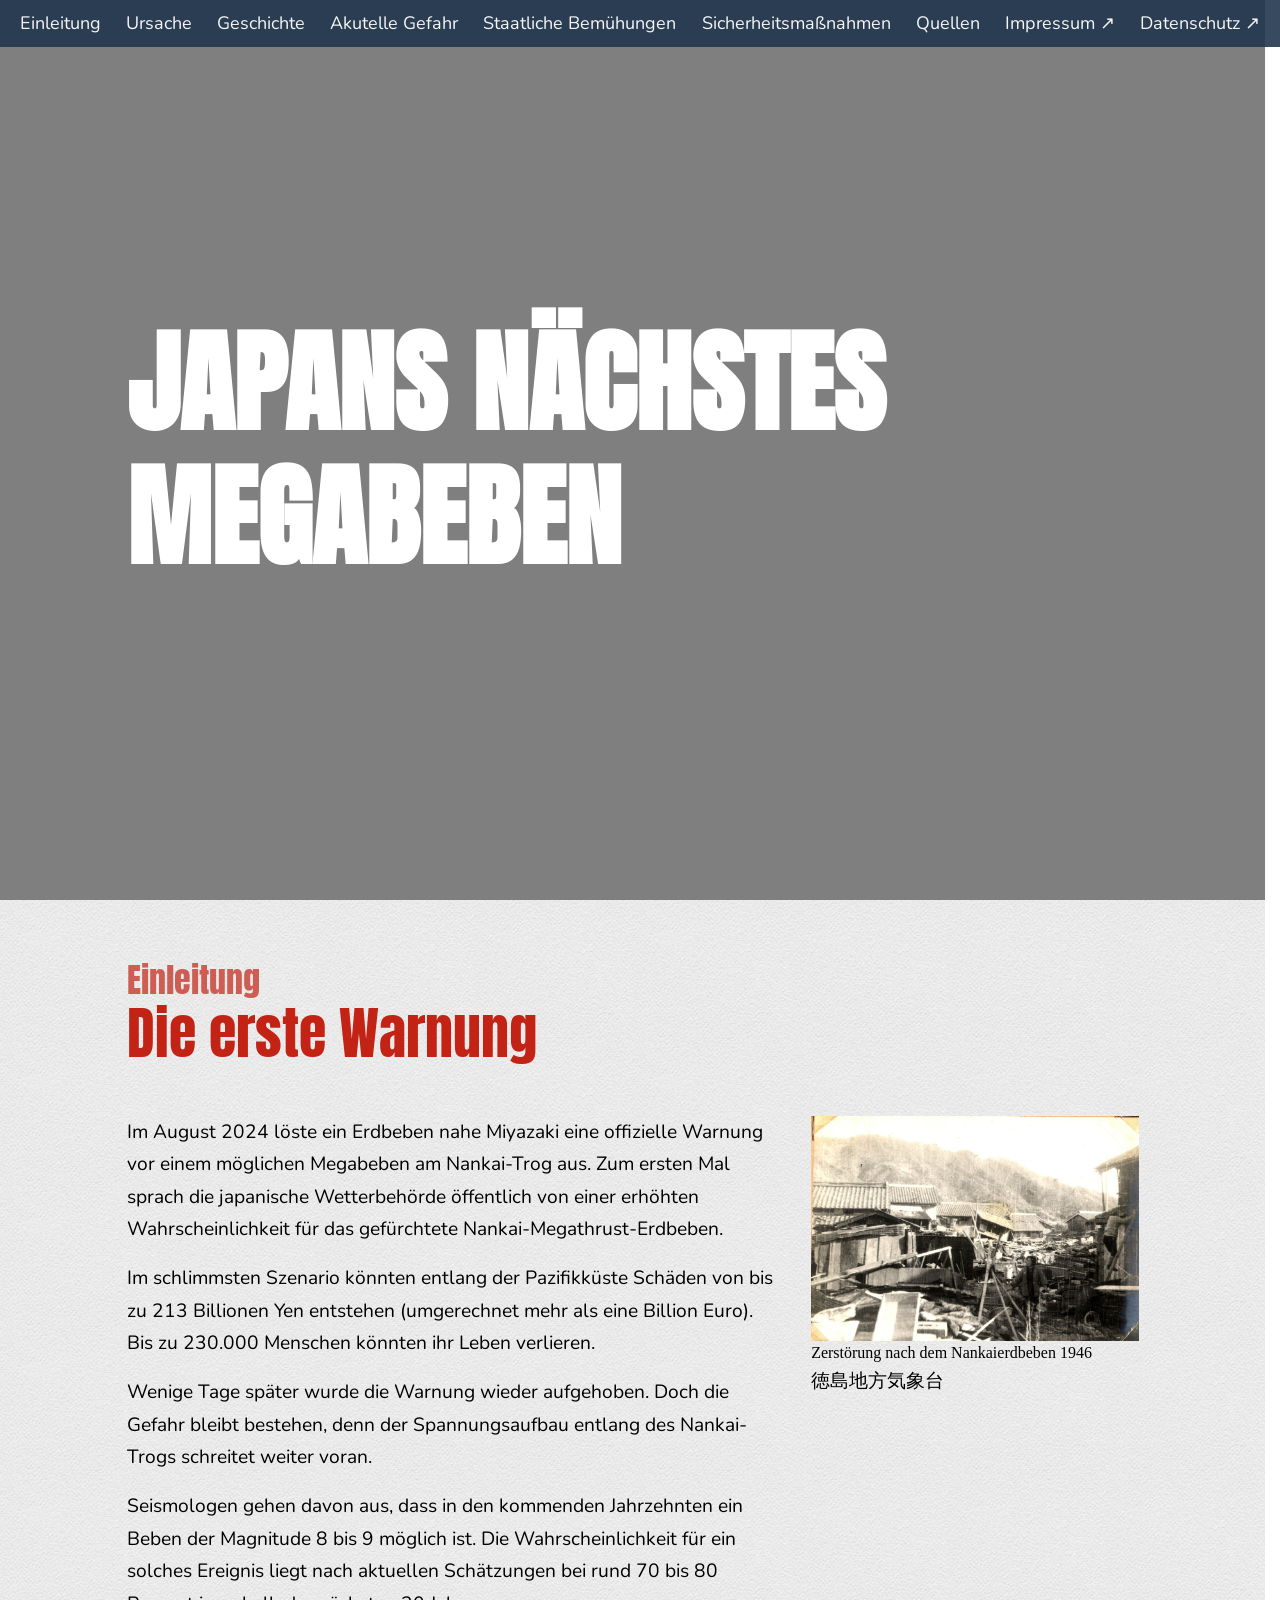
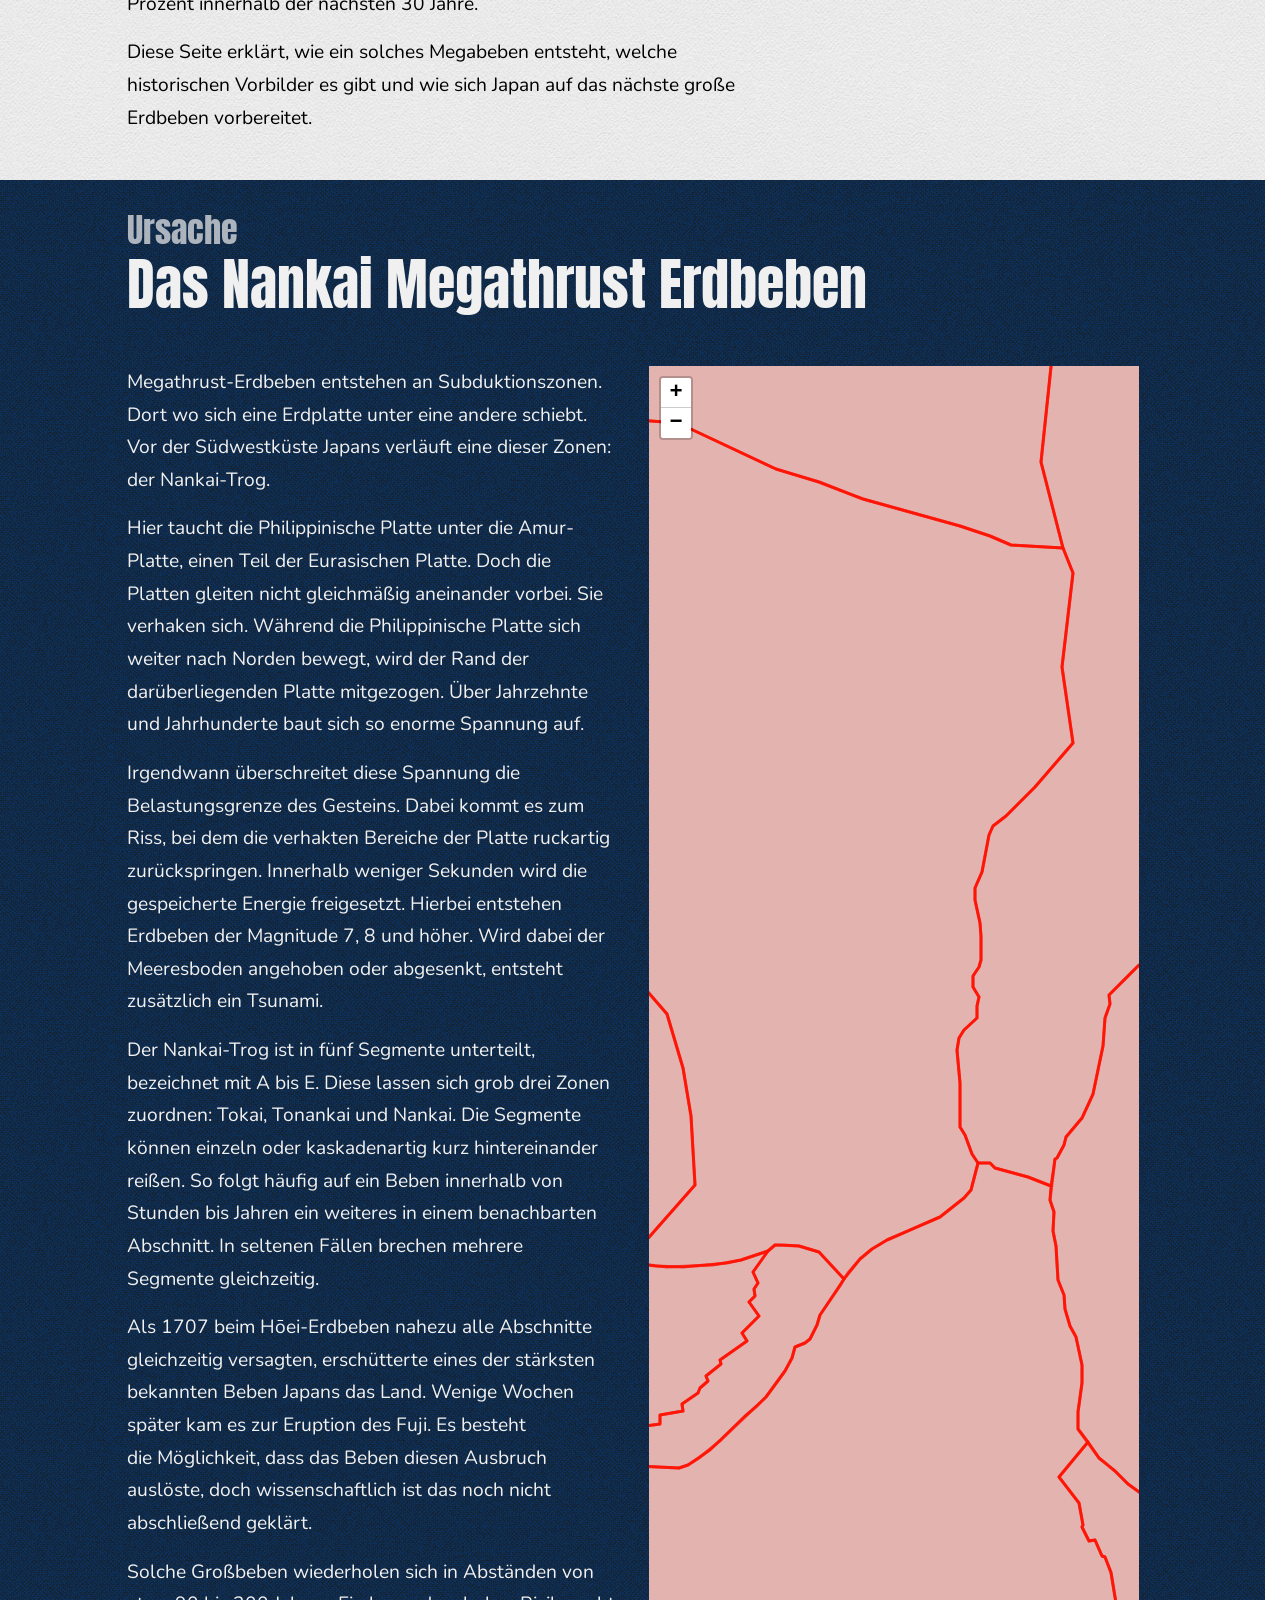
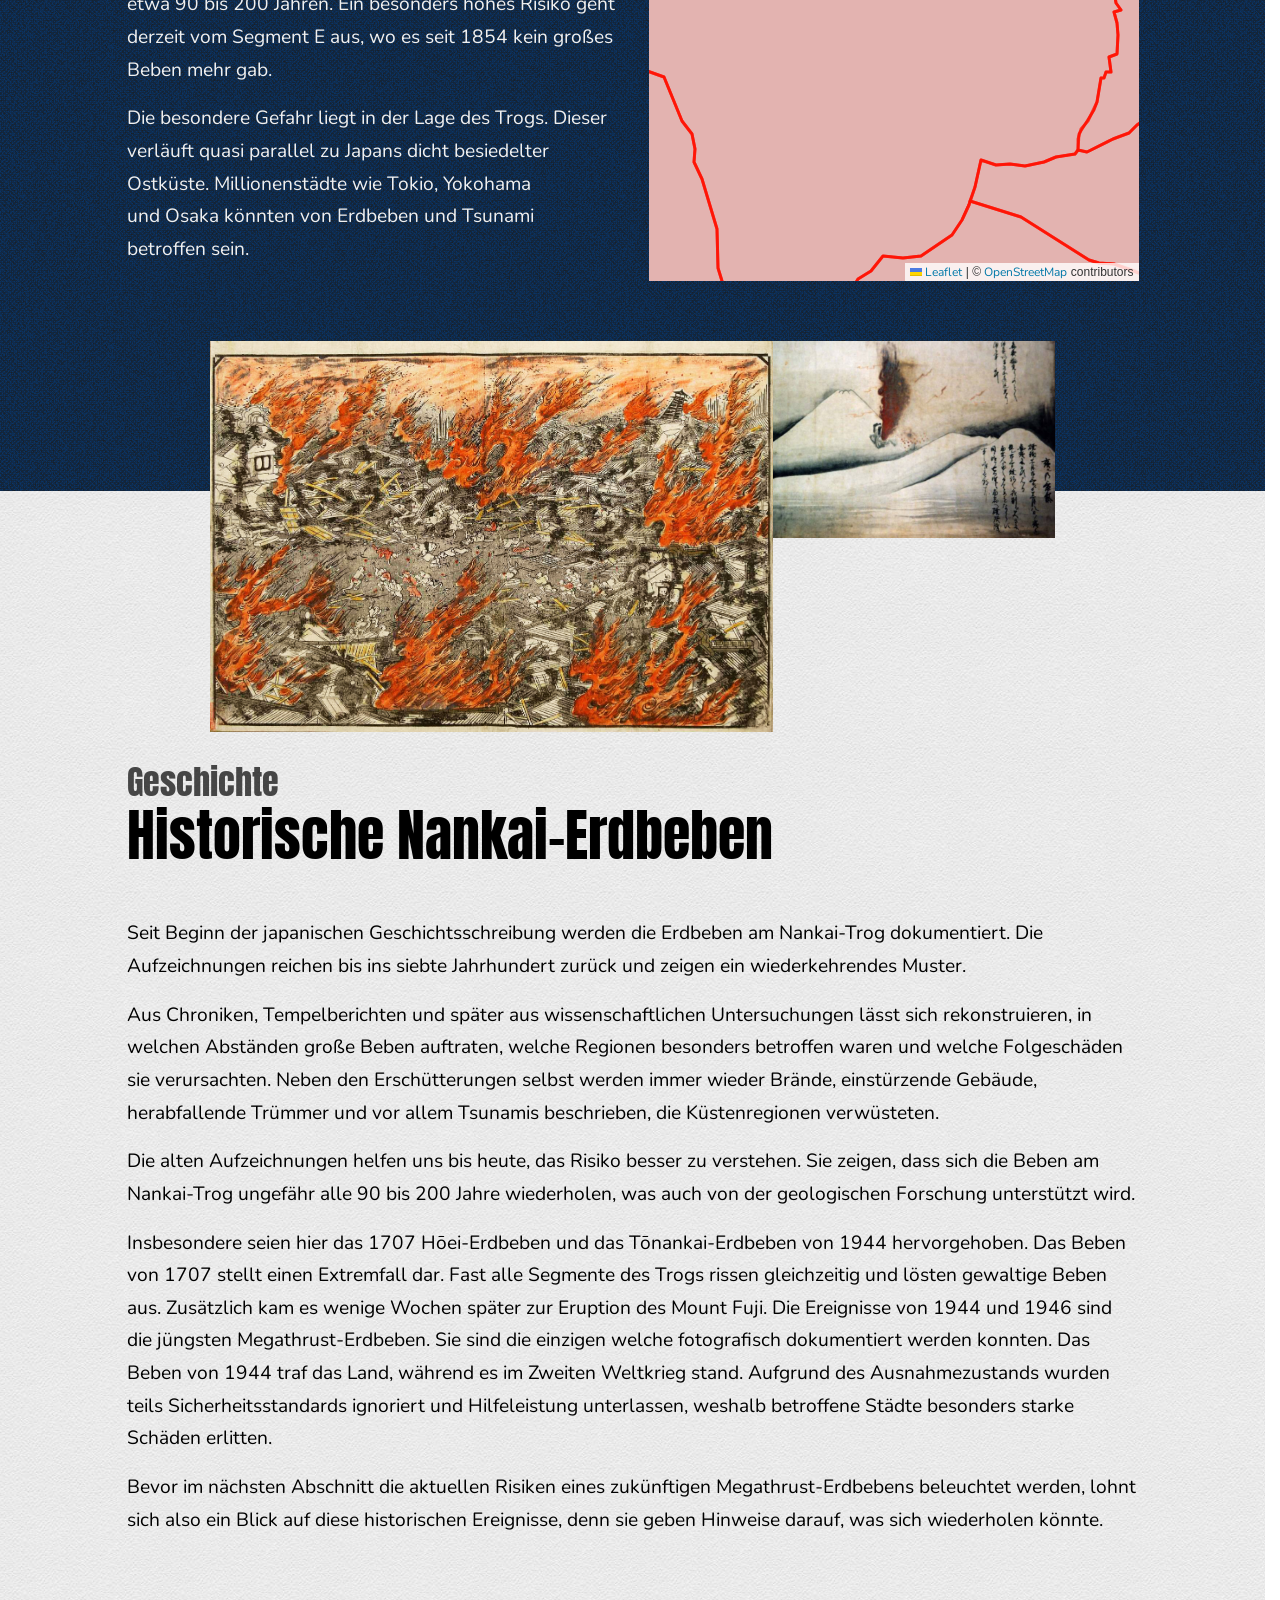
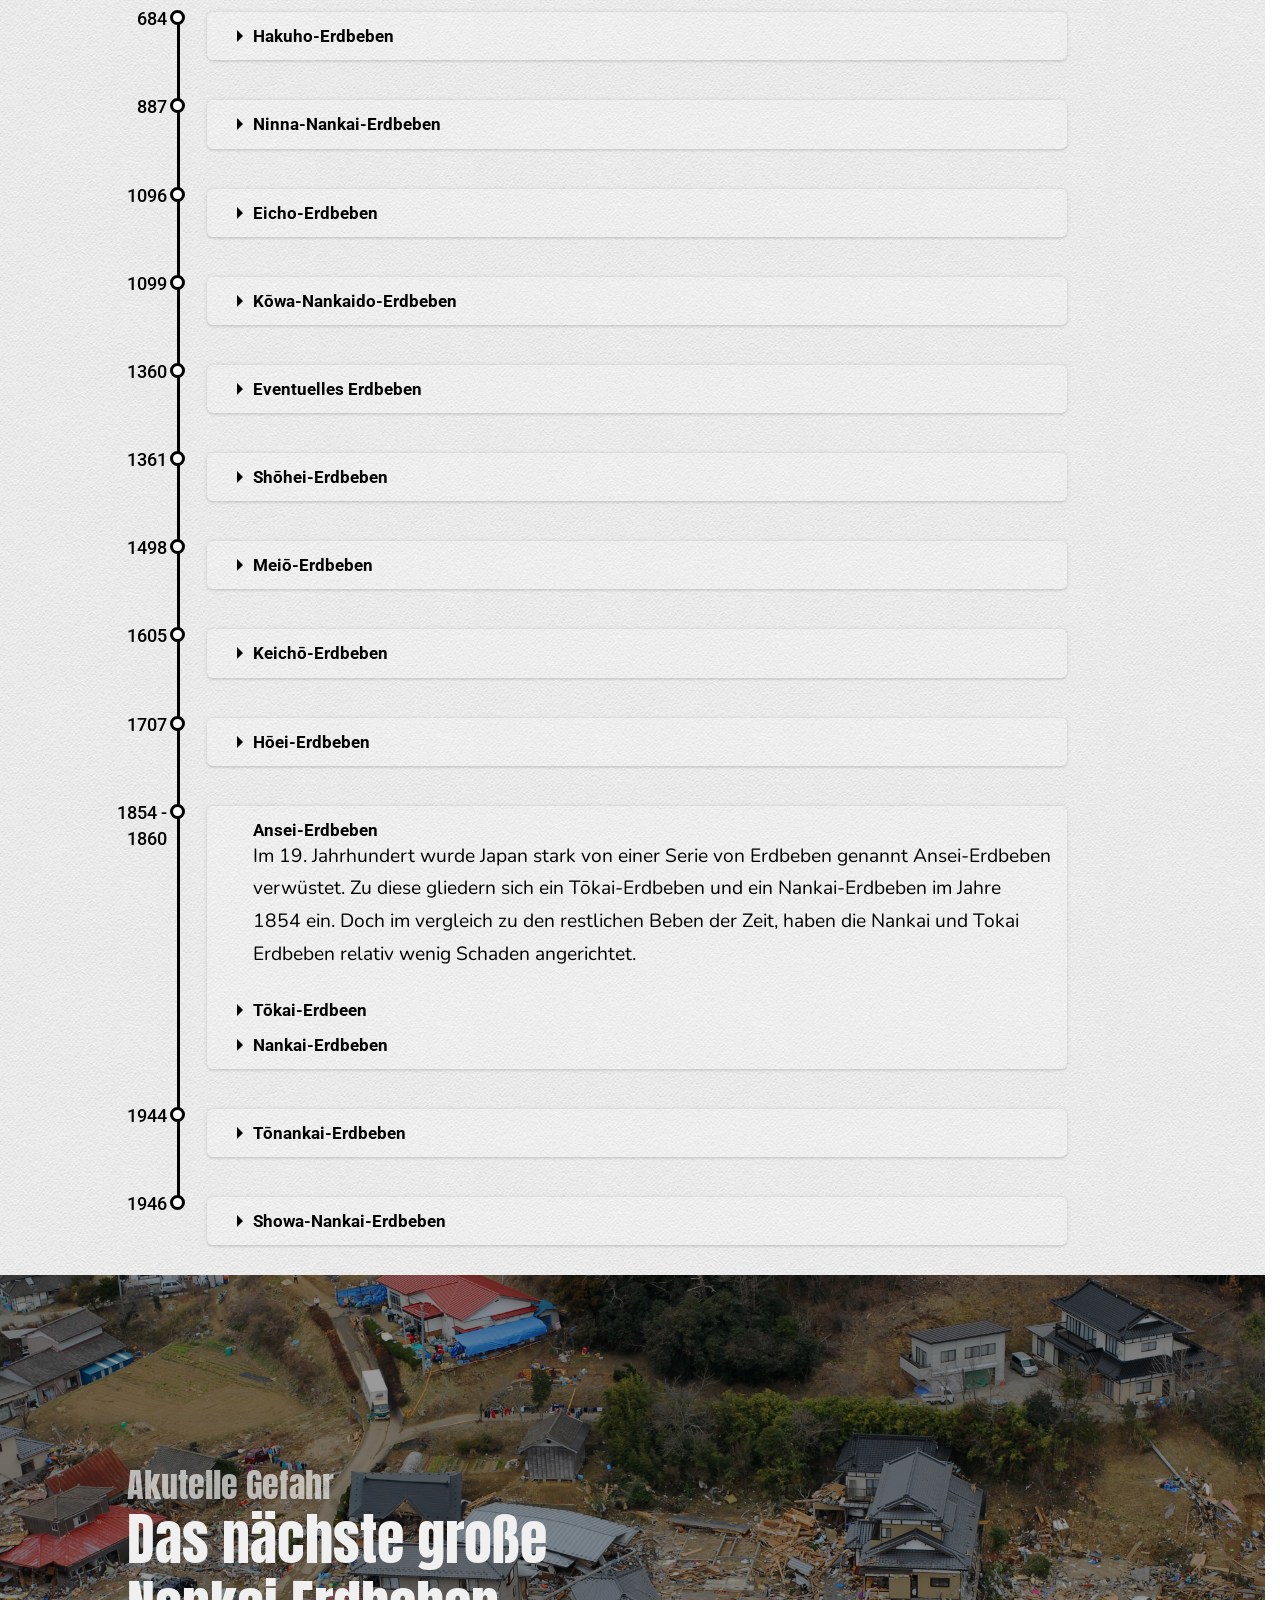
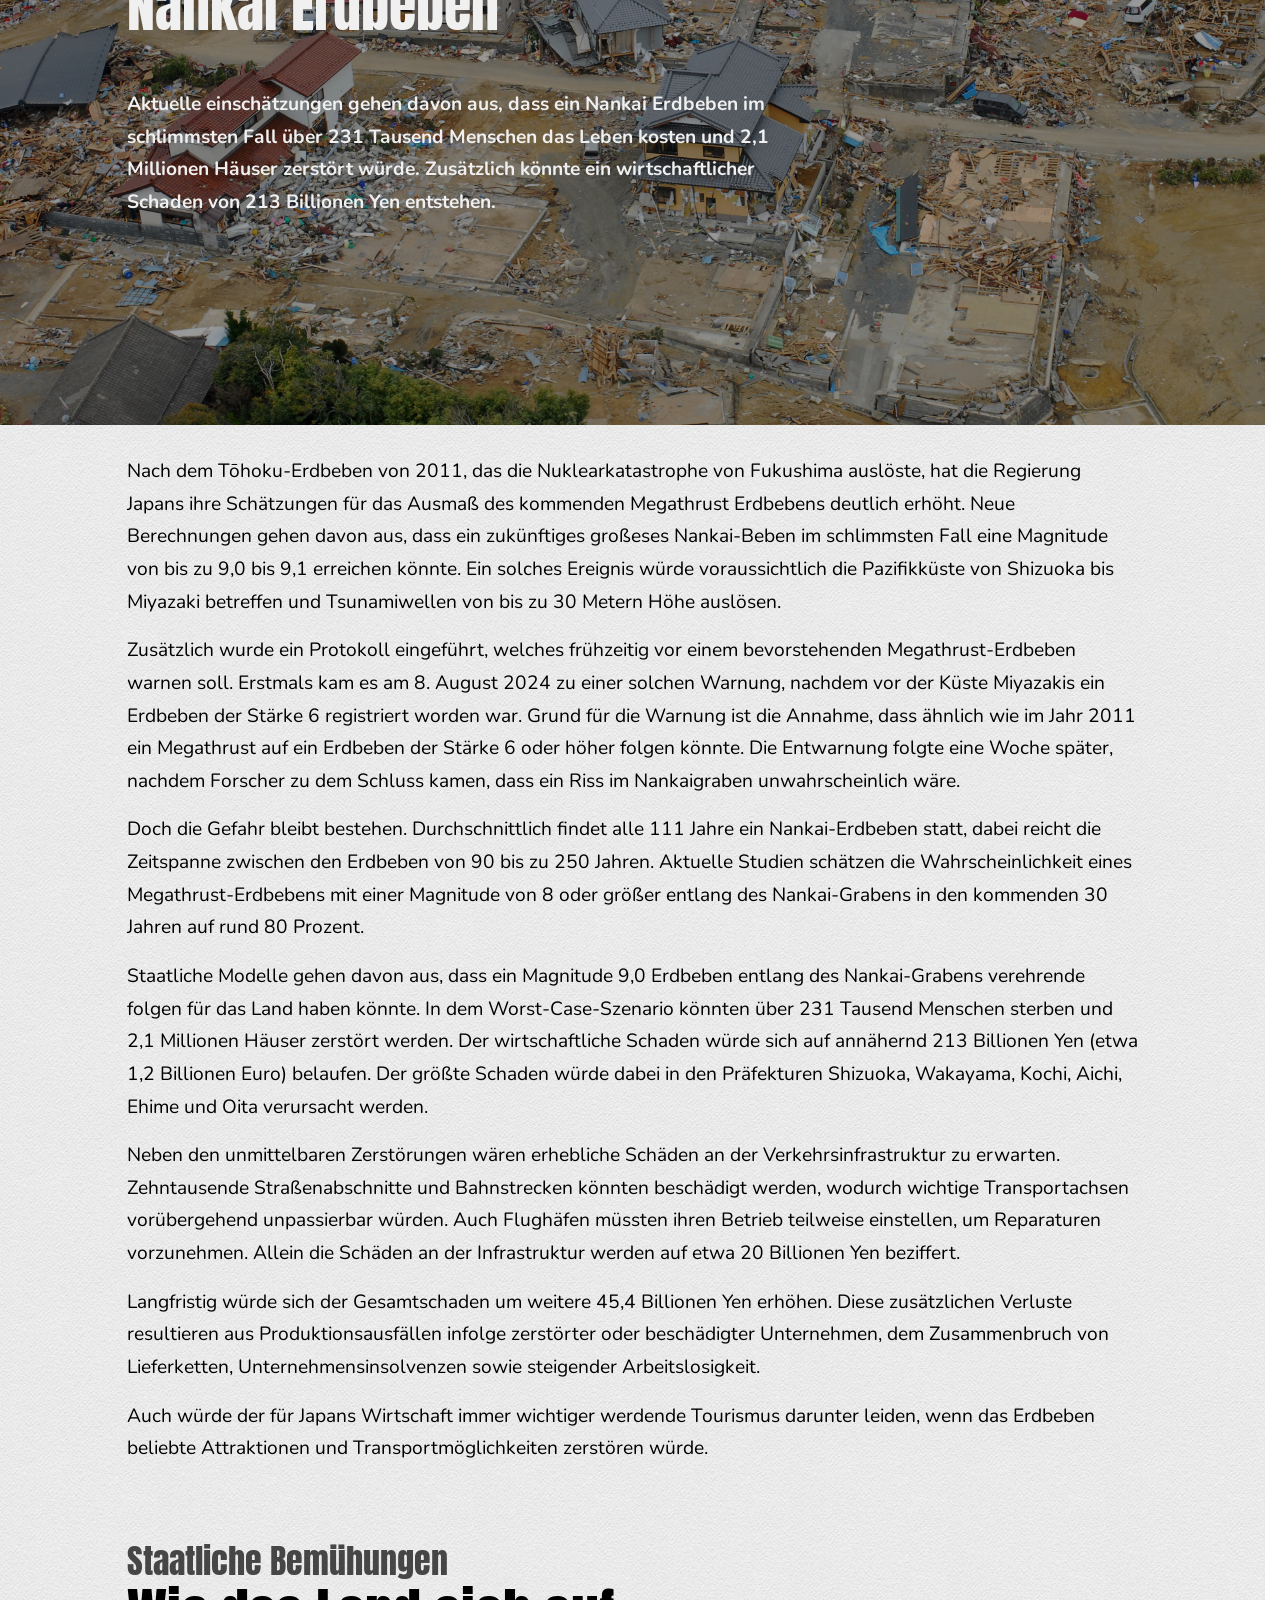
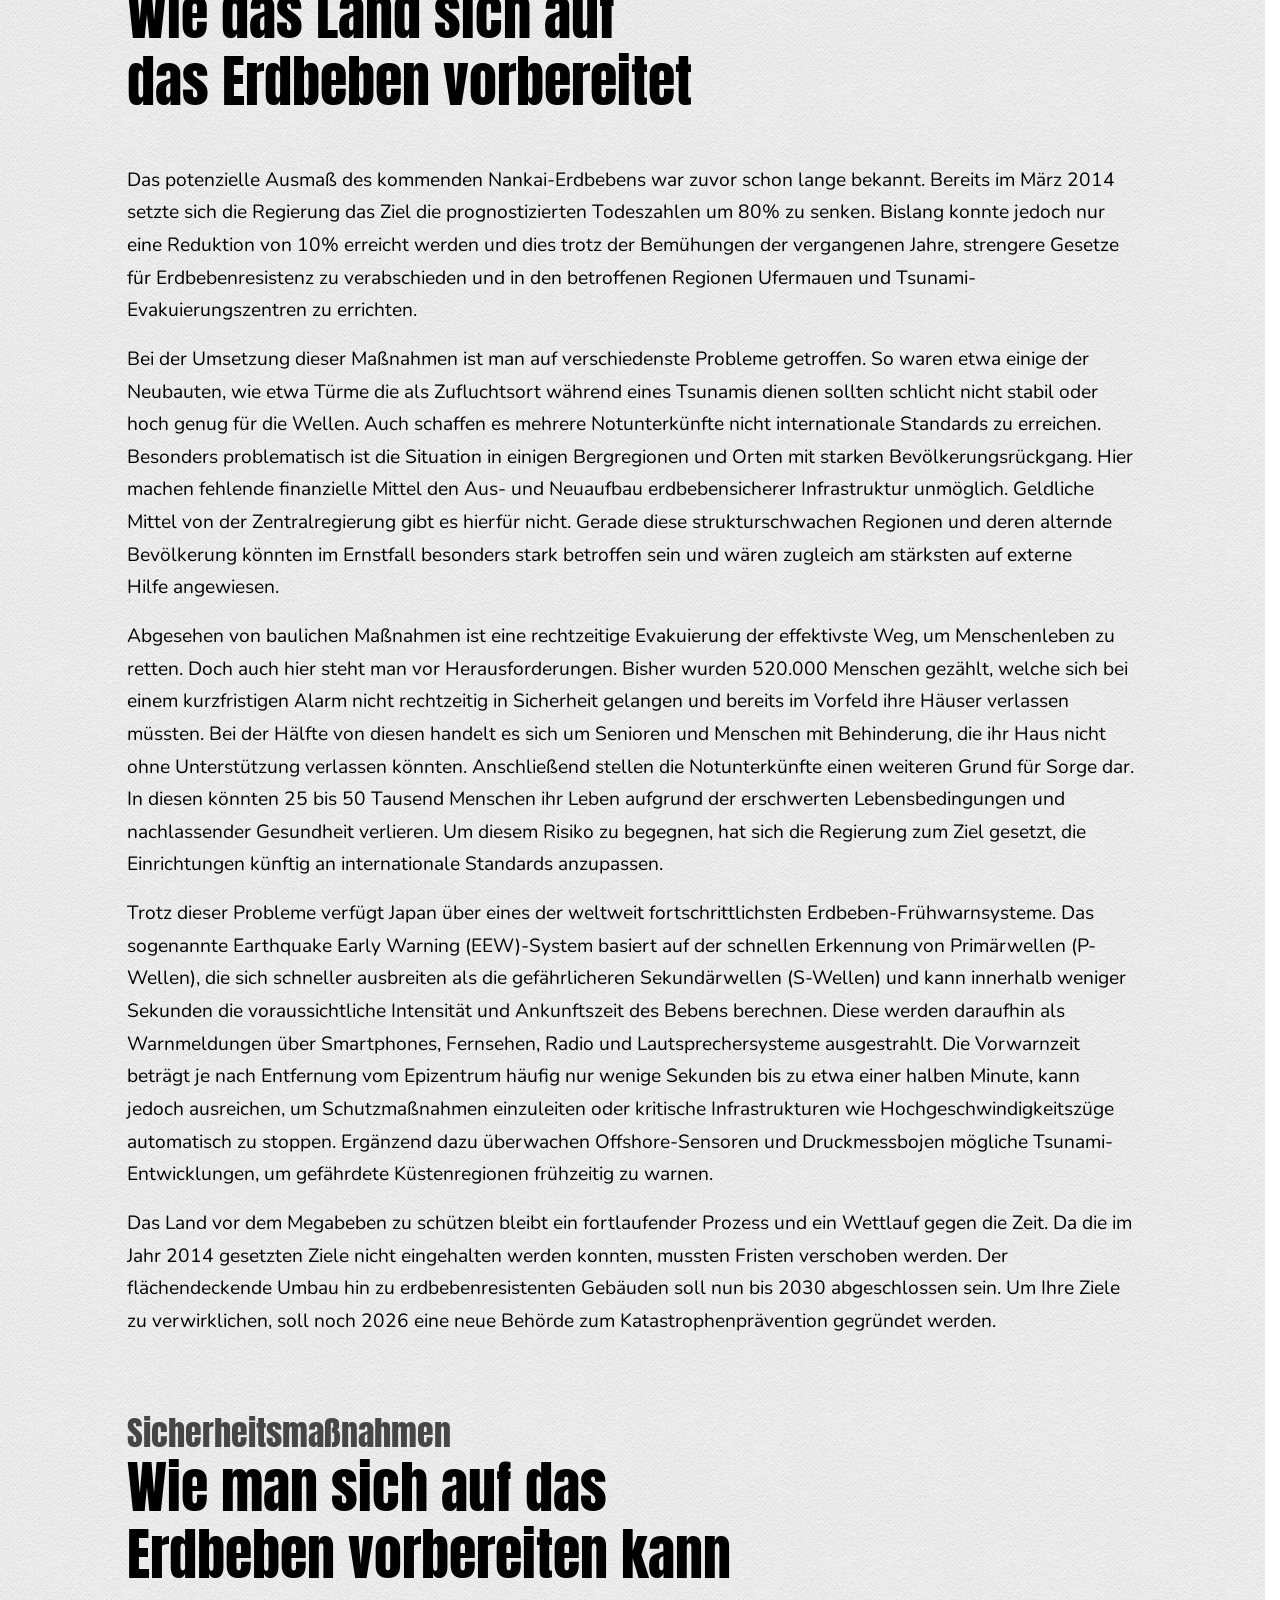
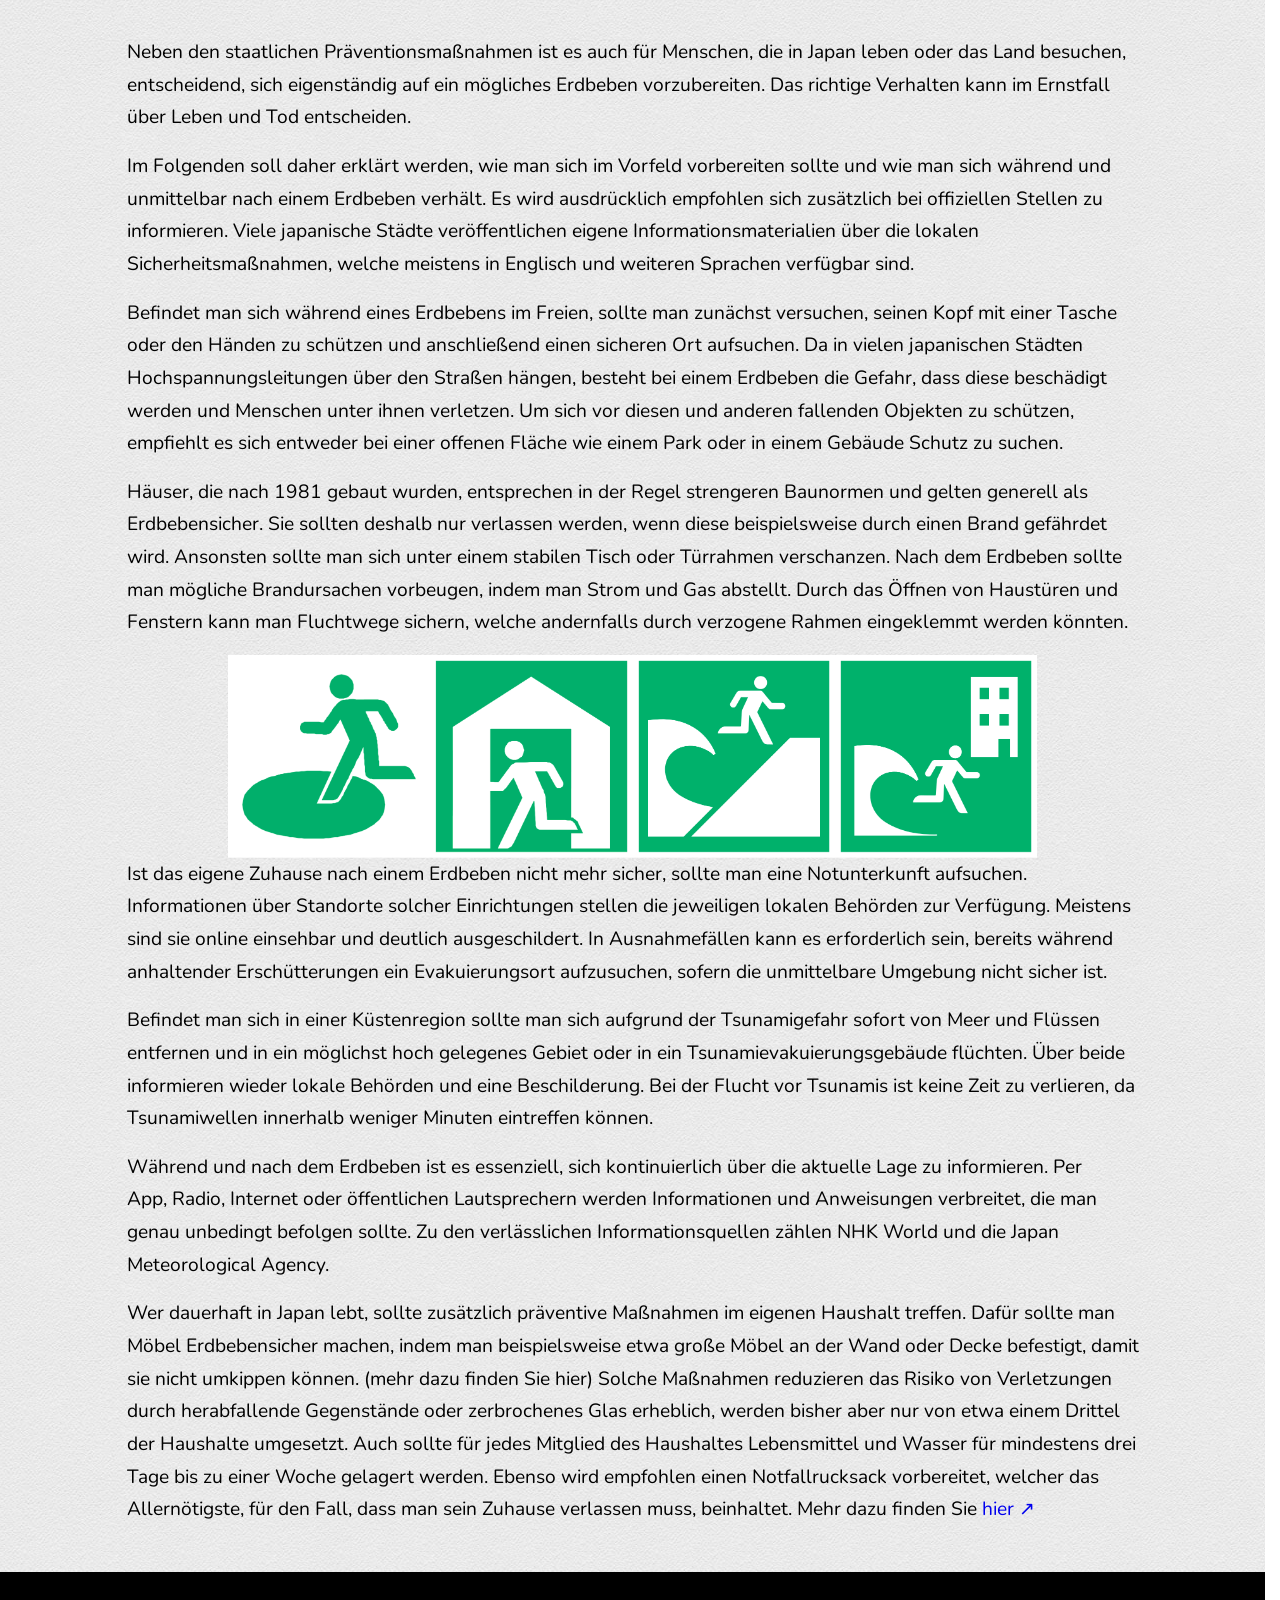
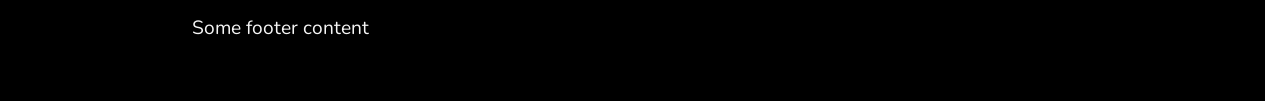
==== commit 92bd0416: "Added support for animations. Blend in effect for Header and Paragraphs. Zoom Out effect for bgs." ====
--- a/index.html
+++ b/index.html
@@ -123,60 +123,62 @@
         </div>
       </section>
       <section id="cause" class="trans-img-space">
-        <div class="text">
-          <h2>
-            <strong>Ursache</strong>
-            Das Nankai Megathrust Erdbeben
-          </h2>
-          <p>
-            Megathrust-Erdbeben entstehen an Subduktionszonen. Dort wo sich eine
-            Erdplatte unter eine andere schiebt. Vor der Südwestküste Japans
-            verläuft eine dieser Zonen: der Nankai-Trog.
-          </p>
-          <p>
-            Hier taucht die Philippinische Platte unter die Amur-Platte, einen
-            Teil der Eurasischen Platte. Doch die Platten gleiten nicht
-            gleichmäßig aneinander vorbei. Sie verhaken sich. Während die
-            Philippinische Platte sich weiter nach Norden bewegt, wird der Rand
-            der darüberliegenden Platte mitgezogen. Über Jahrzehnte und
-            Jahrhunderte baut sich so enorme Spannung auf.
-          </p>
-          <p>
-            Irgendwann überschreitet diese Spannung die Belastungsgrenze des
-            Gesteins. Dabei kommt es zum Riss, bei dem die verhakten Bereiche
-            der Platte ruckartig zurückspringen. Innerhalb weniger Sekunden wird
-            die gespeicherte Energie freigesetzt. Hierbei entstehen Erdbeben der
-            Magnitude 7, 8 und höher. Wird dabei der Meeresboden angehoben oder
-            abgesenkt, entsteht zusätzlich ein Tsunami.
-          </p>
-          <p>
-            Der Nankai-Trog ist in fünf Segmente unterteilt, bezeichnet mit A
-            bis E. Diese lassen sich grob drei Zonen zuordnen: Tokai, Tonankai
-            und Nankai. Die Segmente können einzeln oder kaskadenartig kurz
-            hintereinander reißen. So folgt häufig auf ein Beben innerhalb von
-            Stunden bis Jahren ein weiteres in einem benachbarten Abschnitt. In
-            seltenen Fällen brechen mehrere Segmente gleichzeitig.
-          </p>
-          <p>
-            Als 1707 beim Hōei-Erdbeben nahezu alle Abschnitte gleichzeitig
-            versagten, erschütterte eines der stärksten bekannten Beben Japans
-            das Land. Wenige Wochen später kam es zur Eruption des Fuji. Es
-            besteht die Möglichkeit, dass das Beben diesen Ausbruch auslöste,
-            doch wissenschaftlich ist das noch nicht abschließend geklärt.
-          </p>
-          <p>
-            Solche Großbeben wiederholen sich in Abständen von etwa 90 bis 200
-            Jahren. Ein besonders hohes Risiko geht derzeit vom Segment E aus,
-            wo es seit 1854 kein großes Beben mehr gab.
-          </p>
-          <p>
-            Die besondere Gefahr liegt in der Lage des Trogs. Dieser verläuft
-            quasi parallel zu Japans dicht besiedelter Ostküste. Millionenstädte
-            wie Tokio, Yokohama und Osaka könnten von Erdbeben und Tsunami
-            betroffen sein.
-          </p>
+        <h2>
+          <strong>Ursache</strong>
+          Das Nankai Megathrust Erdbeben
+        </h2>
+        <div class="two-col-grid">
+          <div class="text">
+            <p>
+              Megathrust-Erdbeben entstehen an Subduktionszonen. Dort wo sich
+              eine Erdplatte unter eine andere schiebt. Vor der Südwestküste
+              Japans verläuft eine dieser Zonen: der Nankai-Trog.
+            </p>
+            <p>
+              Hier taucht die Philippinische Platte unter die Amur-Platte, einen
+              Teil der Eurasischen Platte. Doch die Platten gleiten nicht
+              gleichmäßig aneinander vorbei. Sie verhaken sich. Während die
+              Philippinische Platte sich weiter nach Norden bewegt, wird der
+              Rand der darüberliegenden Platte mitgezogen. Über Jahrzehnte und
+              Jahrhunderte baut sich so enorme Spannung auf.
+            </p>
+            <p>
+              Irgendwann überschreitet diese Spannung die Belastungsgrenze des
+              Gesteins. Dabei kommt es zum Riss, bei dem die verhakten Bereiche
+              der Platte ruckartig zurückspringen. Innerhalb weniger Sekunden
+              wird die gespeicherte Energie freigesetzt. Hierbei entstehen
+              Erdbeben der Magnitude 7, 8 und höher. Wird dabei der Meeresboden
+              angehoben oder abgesenkt, entsteht zusätzlich ein Tsunami.
+            </p>
+            <p>
+              Der Nankai-Trog ist in fünf Segmente unterteilt, bezeichnet mit A
+              bis E. Diese lassen sich grob drei Zonen zuordnen: Tokai, Tonankai
+              und Nankai. Die Segmente können einzeln oder kaskadenartig kurz
+              hintereinander reißen. So folgt häufig auf ein Beben innerhalb von
+              Stunden bis Jahren ein weiteres in einem benachbarten Abschnitt.
+              In seltenen Fällen brechen mehrere Segmente gleichzeitig.
+            </p>
+            <p>
+              Als 1707 beim Hōei-Erdbeben nahezu alle Abschnitte gleichzeitig
+              versagten, erschütterte eines der stärksten bekannten Beben Japans
+              das Land. Wenige Wochen später kam es zur Eruption des Fuji. Es
+              besteht die Möglichkeit, dass das Beben diesen Ausbruch auslöste,
+              doch wissenschaftlich ist das noch nicht abschließend geklärt.
+            </p>
+            <p>
+              Solche Großbeben wiederholen sich in Abständen von etwa 90 bis 200
+              Jahren. Ein besonders hohes Risiko geht derzeit vom Segment E aus,
+              wo es seit 1854 kein großes Beben mehr gab.
+            </p>
+            <p>
+              Die besondere Gefahr liegt in der Lage des Trogs. Dieser verläuft
+              quasi parallel zu Japans dicht besiedelter Ostküste.
+              Millionenstädte wie Tokio, Yokohama und Osaka könnten von Erdbeben
+              und Tsunami betroffen sein.
+            </p>
+          </div>
+          <div id="nankaiMap"></div>
         </div>
-        <div id="nankaiMap"></div>
       </section>
       <section id="history">
         <div class="trans-img two-thirds-grid">
@@ -712,11 +714,26 @@
           </ul>
         </div>
       </section>
+      <section id="next-hero">
+        <div class="bg">
+          <div class="bg-overlay">
+            <div class="text">
+              <h2>
+                <strong>Akutelle Gefahr</strong>
+                Das nächste große Nankai Erdbeben
+              </h2>
+              <p>
+                Aktuelle einschätzungen gehen davon aus, dass ein Nankai
+                Erdbeben im schlimmsten Fall über 231 Tausend Menschen das Leben
+                kosten und 2,1 Millionen Häuser zerstört würde. Zusätzlich
+                könnte ein wirtschaftlicher Schaden von 213 Billionen Yen
+                entstehen.
+              </p>
+            </div>
+          </div>
+        </div>
+      </section>
       <section id="next">
-        <h2>
-          <strong>Akutelle Gefahr</strong>
-          Das nächste große Nankai Erdbeben
-        </h2>
         <p>
           Nach dem Tōhoku-Erdbeben von 2011, das die Nuklearkatastrophe von
           Fukushima auslöste, hat die Regierung Japans ihre Schätzungen für das
@@ -745,22 +762,14 @@
           8 oder größer entlang des Nankai-Grabens in den kommenden 30 Jahren
           auf rund 80 Prozent.
         </p>
-        <!--       </section>
-      <section id="danger">
-        <h2>Was ist die Gefahr?</h2> -->
         <p>
           Staatliche Modelle gehen davon aus, dass ein Magnitude 9,0 Erdbeben
           entlang des Nankai-Grabens verehrende folgen für das Land haben
-          könnte. Diese Berechnungen basieren auf der Annahme, dass lediglich
-          etwa 20 Prozent der gefährdeten Bevölkerung rechtzeitig evakuiert
-          werden können.
-        </p>
-        <p>
-          In einem solchen Worst-Case-Szenario könnten über 231 Tausend Menschen
+          könnte. In dem Worst-Case-Szenario könnten über 231 Tausend Menschen
           sterben und 2,1 Millionen Häuser zerstört werden. Der wirtschaftliche
-          Schaden würde annähernd 213 Billionen Yen (etwa 1,2 Billionen Euro)
-          belaufen. Der größte Schaden würde in den Präfekturen Shizuoka,
-          Wakayama, Kochi, Aichi, Ehime und Oita verursacht werden.
+          Schaden würde sich auf annähernd 213 Billionen Yen (etwa 1,2 Billionen
+          Euro) belaufen. Der größte Schaden würde dabei in den Präfekturen
+          Shizuoka, Wakayama, Kochi, Aichi, Ehime und Oita verursacht werden.
         </p>
         <p>
           Neben den unmittelbaren Zerstörungen wären erhebliche Schäden an der
--- a/styles/styles.css
+++ b/styles/styles.css
@@ -40,6 +40,10 @@
   font-weight: 500;
 }
 
+#nankaiMap {
+  height: 100%;
+}
+
 #history {
   display: flex;
   flex-direction: column;
@@ -49,6 +53,66 @@
 #timeline {
   margin-top: 0;
   padding-top: 0;
+}
+
+#next-hero {
+  height: clamp(30vh, 750px, 100vh);
+  padding: 0;
+  .bg {
+    background-image: url(../img/US_Navy_110322-N-SB672-673_An_aerial_view_of_Baba_Utatsu_Minamisanriku\,_Motoyoshi\,_Japan\,_11_days_after_a_9.0_magnitude_earthquake_and_subsequent_tsunami.jpg);
+    background-position: center;
+    background-repeat: no-repeat;
+    height: 100%;
+    @supports (animation-timeline: view()) {
+      @media (prefers-reduced-motion: no-preference) {
+        animation: bg-zoom-out both 20s;
+        animation-play-state: paused;
+        @container style(--in-view: true) {
+          animation-play-state: running;
+        }
+      }
+    }
+    .bg-overlay {
+      height: 100%;
+      padding: 30px 15px;
+      background-color: rgba(0, 0, 0, 0.4);
+      @media (width > 600px) {
+        padding: 30px 10%;
+      }
+    }
+    .text {
+      --header-color: var(--off-white);
+      color: var(--off-white);
+      display: flex;
+      flex-direction: column;
+      justify-content: center;
+      height: 100%;
+      max-width: 700px;
+      & p {
+        font-weight: 700;
+      }
+    }
+  }
+}
+
+@keyframes bg-zoom-out {
+  from {
+    background-size: auto 130%;
+  }
+  to {
+    background-size: auto 100%;
+  }
+}
+
+@media (min-width: 900px) {
+  @keyframes bg-zoom-out {
+    from {
+      background-size: 130%;
+    }
+    to {
+      background-size: 100%;
+    }
+  }
 }
 
 .trans-img {
@@ -145,6 +209,10 @@
 main {
   & section {
     --section-bg-color: white;
+    --in-view: false;
+    animation: section-in-view both;
+    animation-timeline: view();
+    animation-range: entry 0% entry 70%;
     background-color: var(--section-bg-color);
     background-image: url(../textures/cream-paper.png);
     padding: 30px 15px;
@@ -156,6 +224,57 @@
     & section {
       padding: 30px 10%;
     }
+  }
+  & h2 {
+    @supports (animation-timeline: view()) {
+      @media (prefers-reduced-motion: no-preference) {
+        animation: blend-in-right both 1.5s;
+        animation-play-state: paused;
+        @container style(--in-view: true) {
+          animation-play-state: running;
+        }
+      }
+    }
+  }
+  & p {
+    @supports (animation-timeline: view()) {
+      @media (prefers-reduced-motion: no-preference) {
+        animation: blend-in both 1.2s;
+        animation-play-state: paused;
+        @container style(--in-view: true) {
+          animation-play-state: running;
+        }
+      }
+    }
+  }
+}
+
+@keyframes section-in-view {
+  from {
+    --in-view: false;
+  }
+  to {
+    --in-view: true;
+  }
+}
+
+@keyframes blend-in-right {
+  0% {
+    opacity: 0;
+    translate: 30px 0;
+  }
+  100% {
+    opacity: 1;
+    translate: 0 0;
+  }
+}
+
+@keyframes blend-in {
+  0% {
+    opacity: 0;
+  }
+  100% {
+    opacity: 1;
   }
 }
 
@@ -202,7 +321,7 @@
 .mainnav {
   position: fixed;
   top: 0;
-  z-index: 99;
+  z-index: 1100;
   width: 100%;
   background-color: hsl(from var(--primary) h s l / 90%);
   & ul {
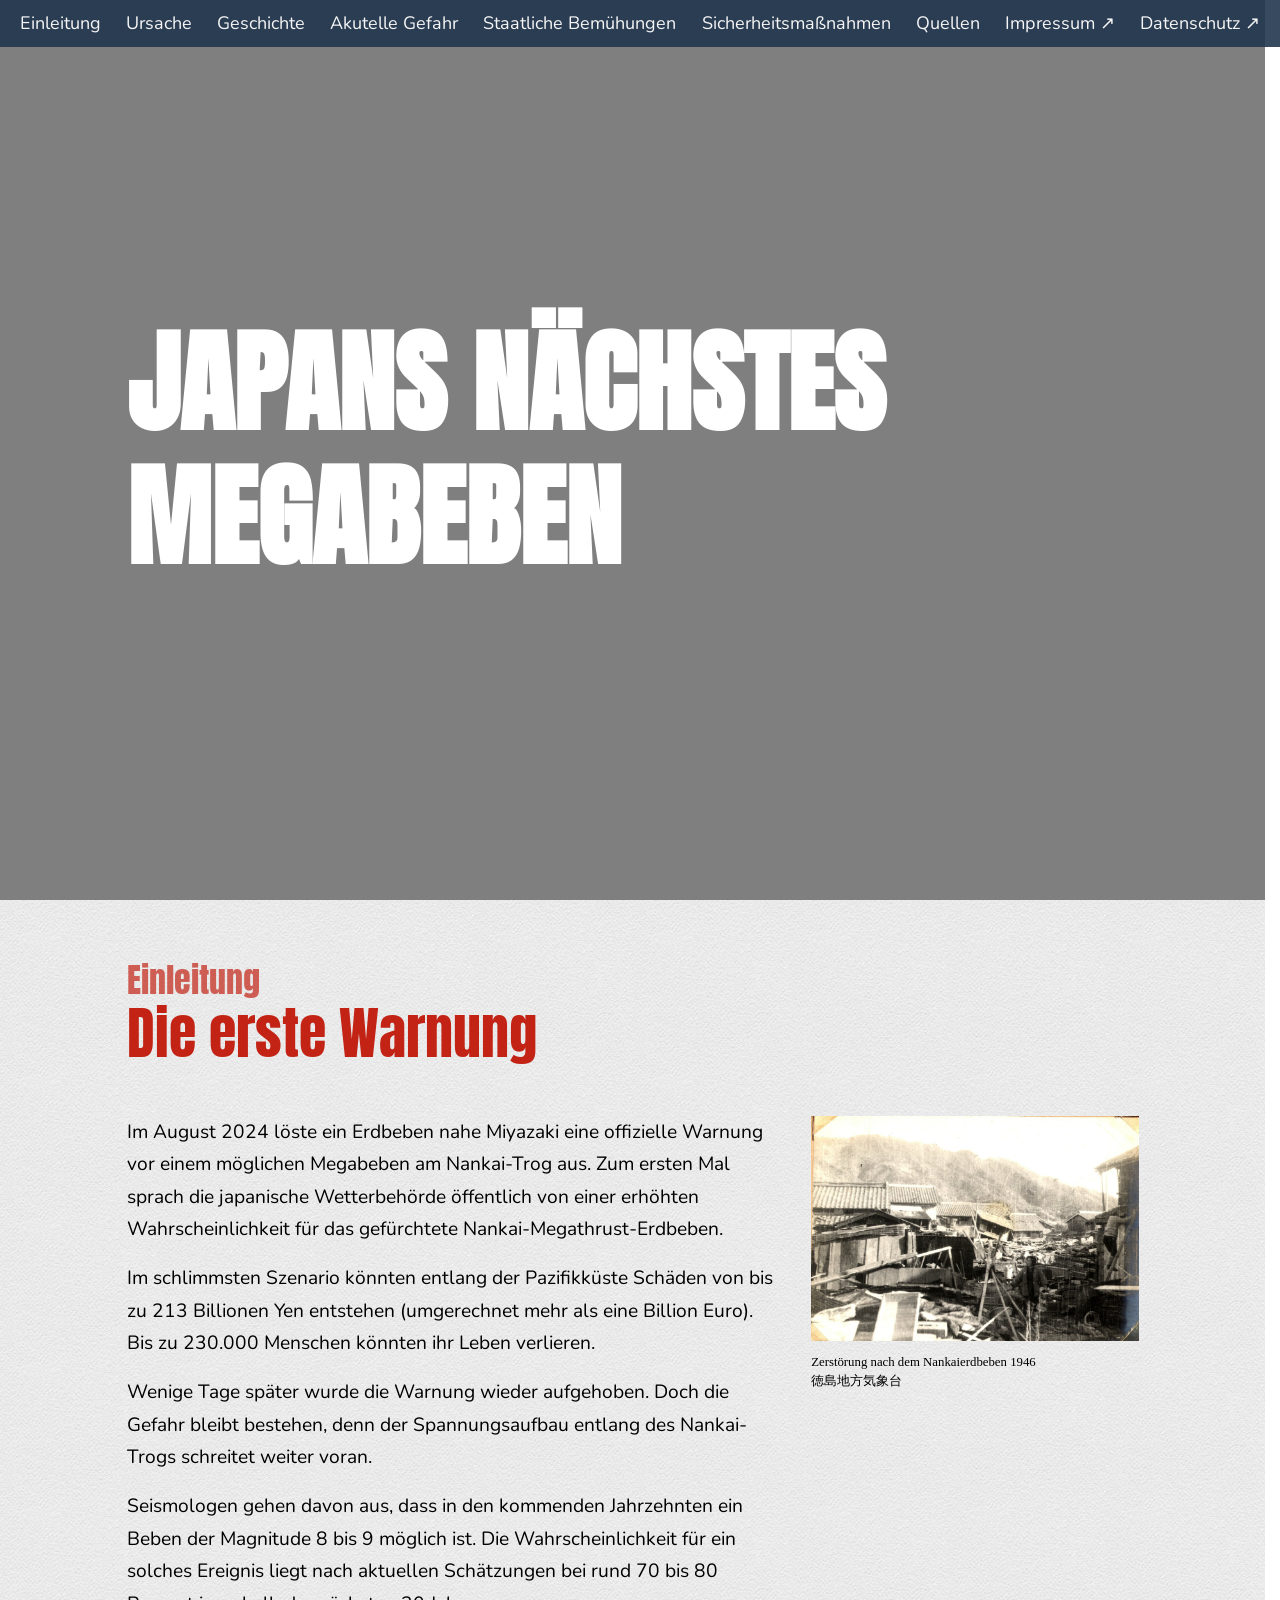
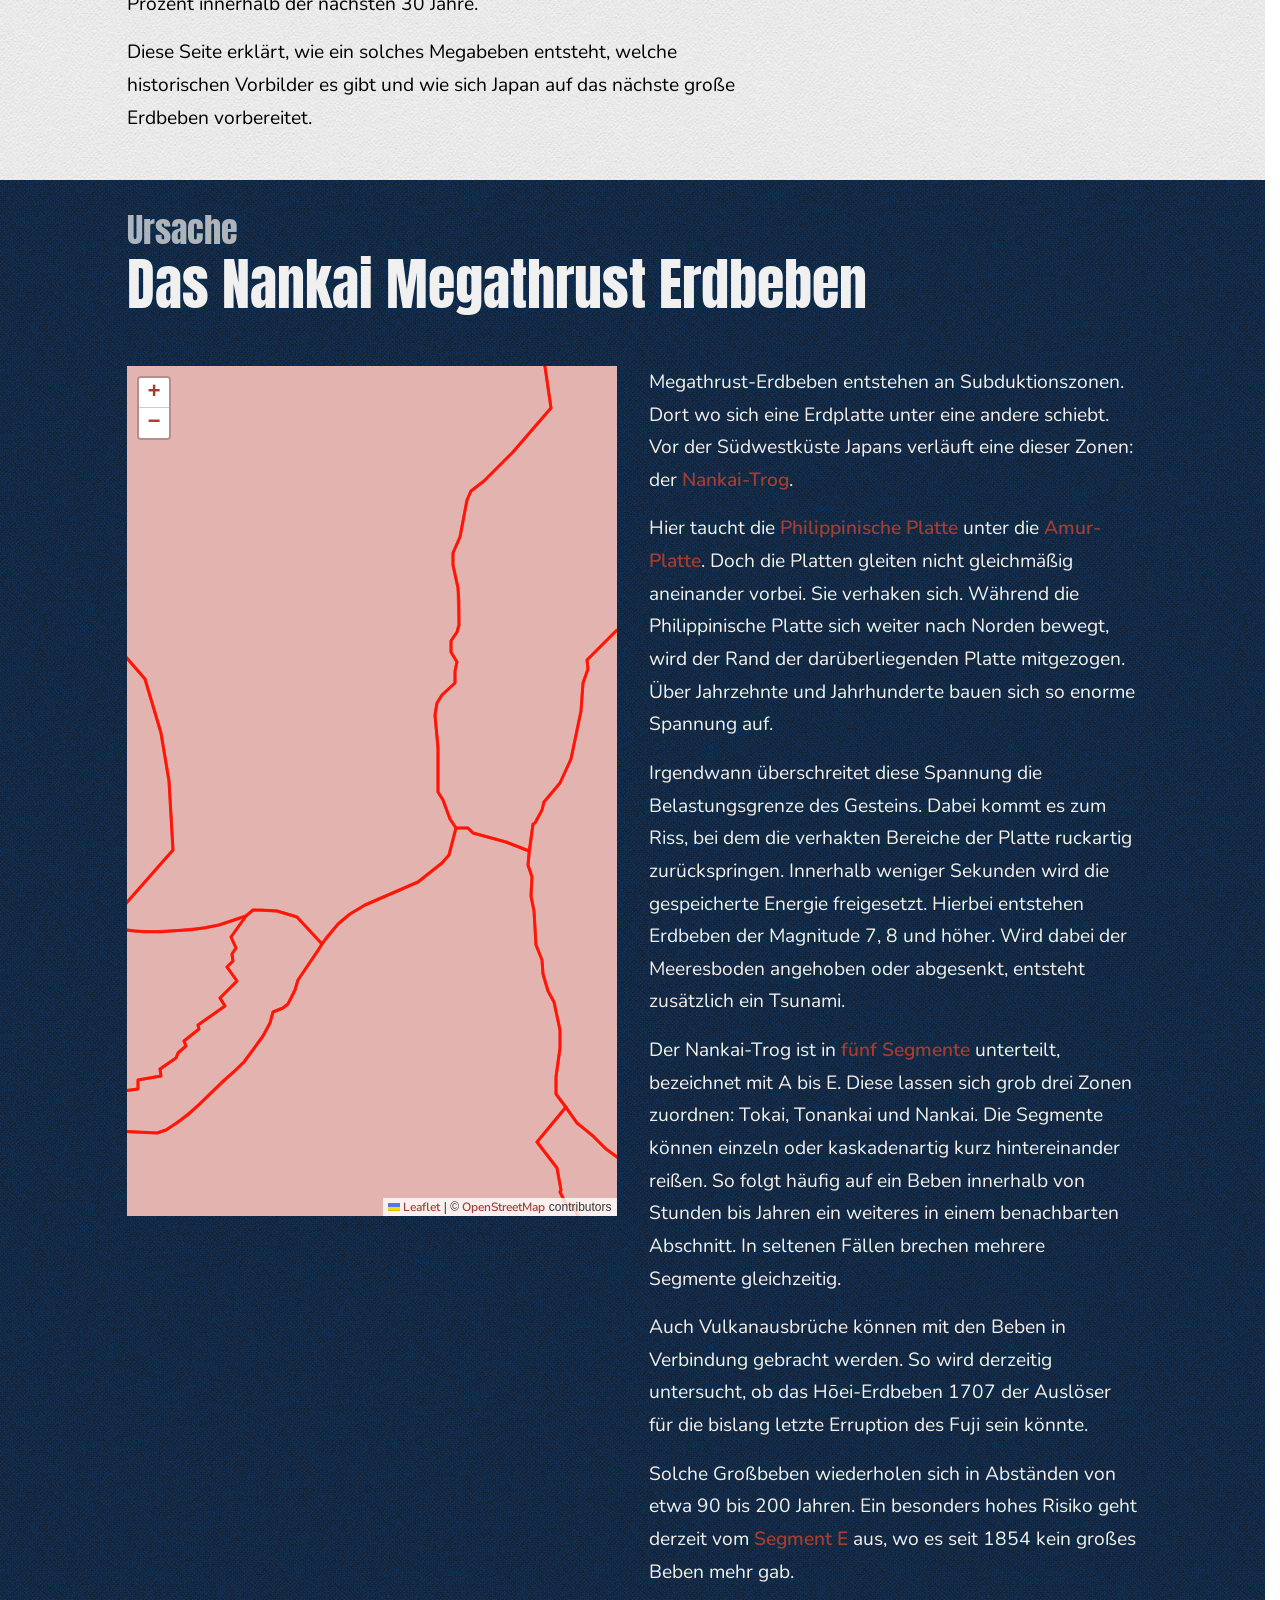
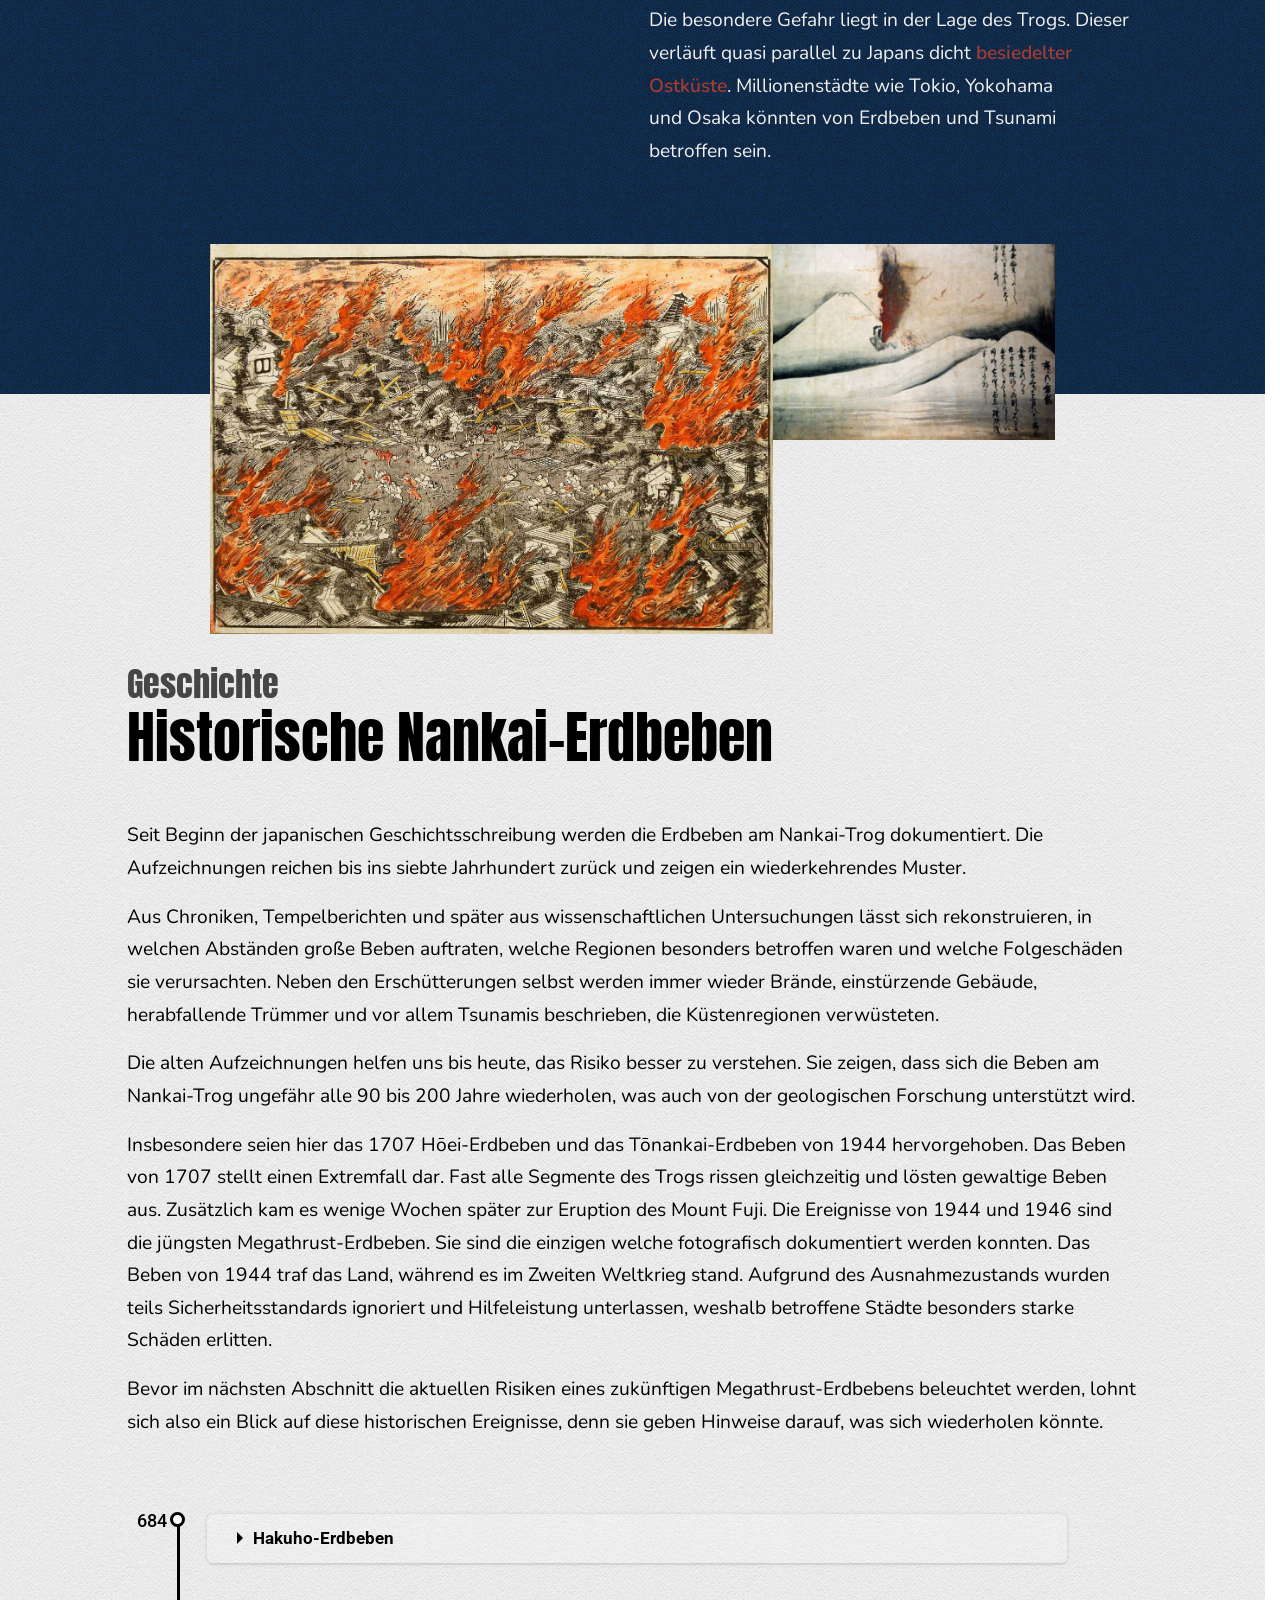
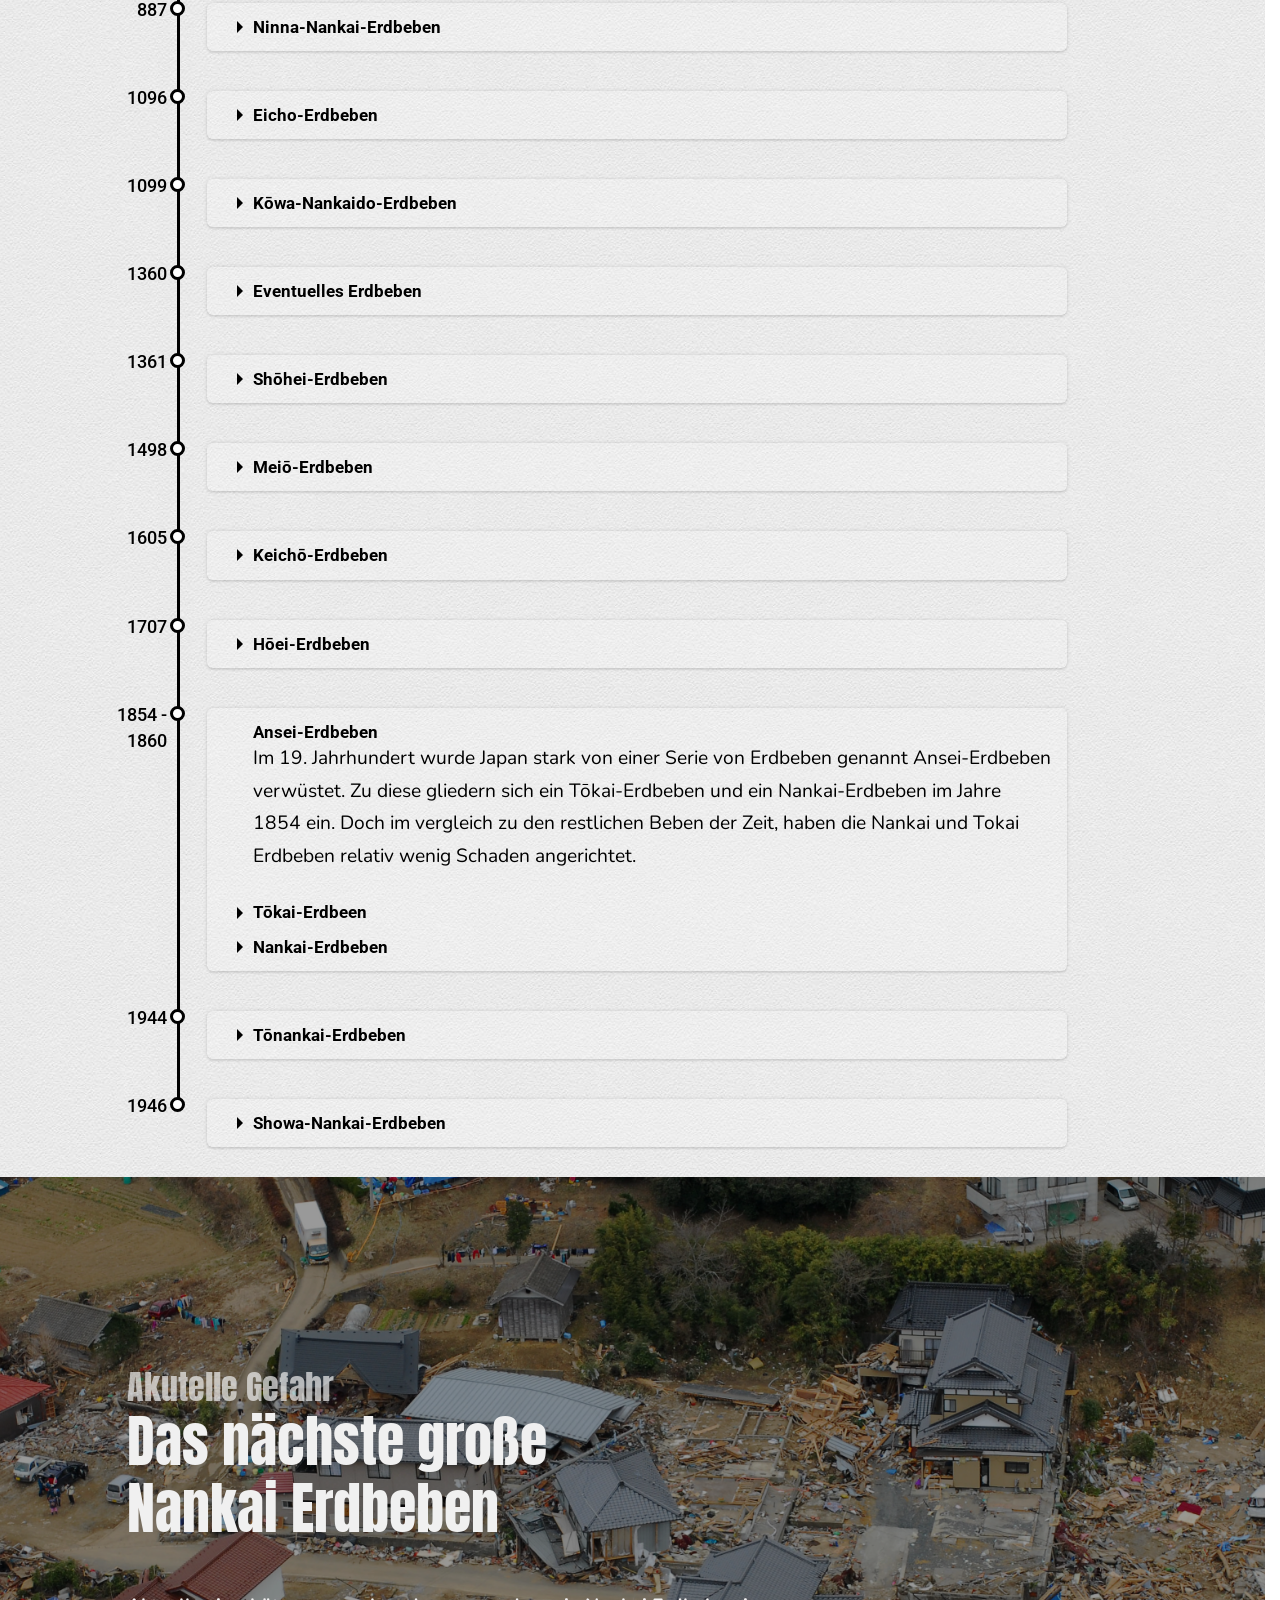
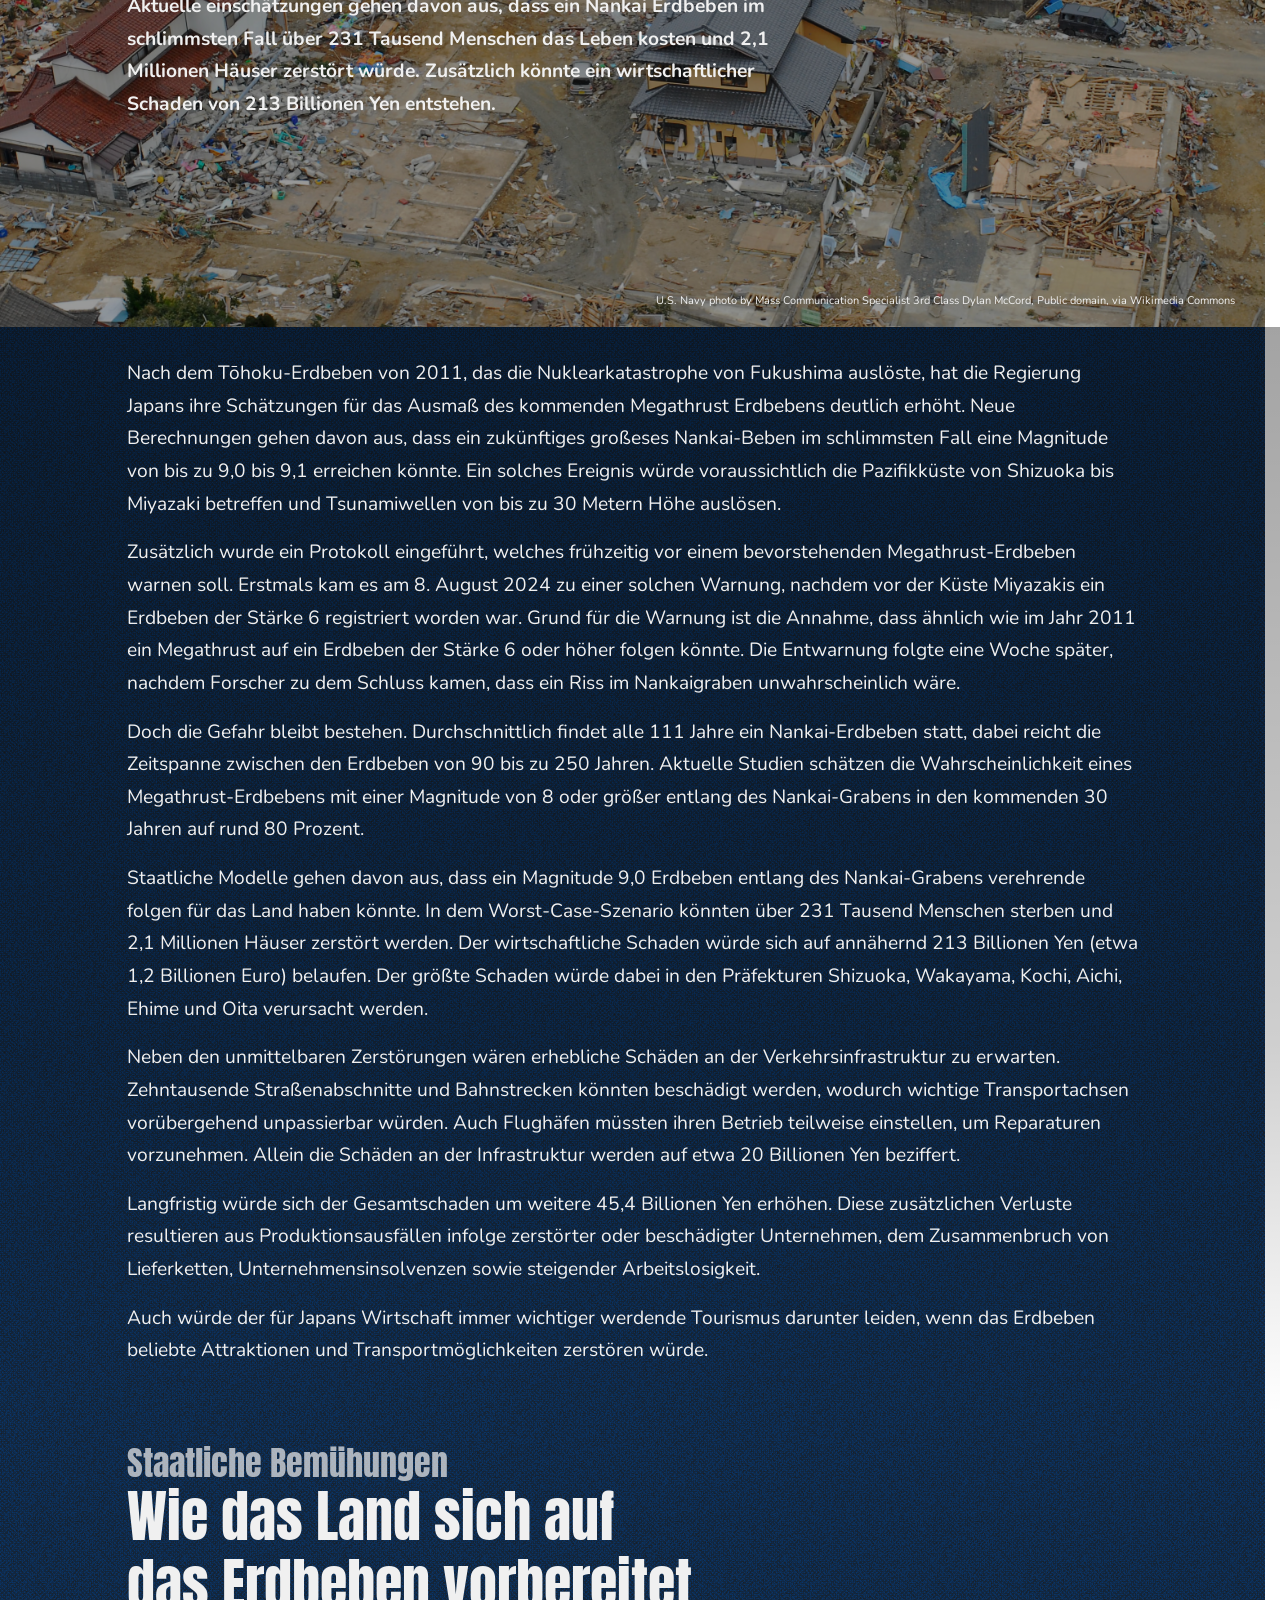
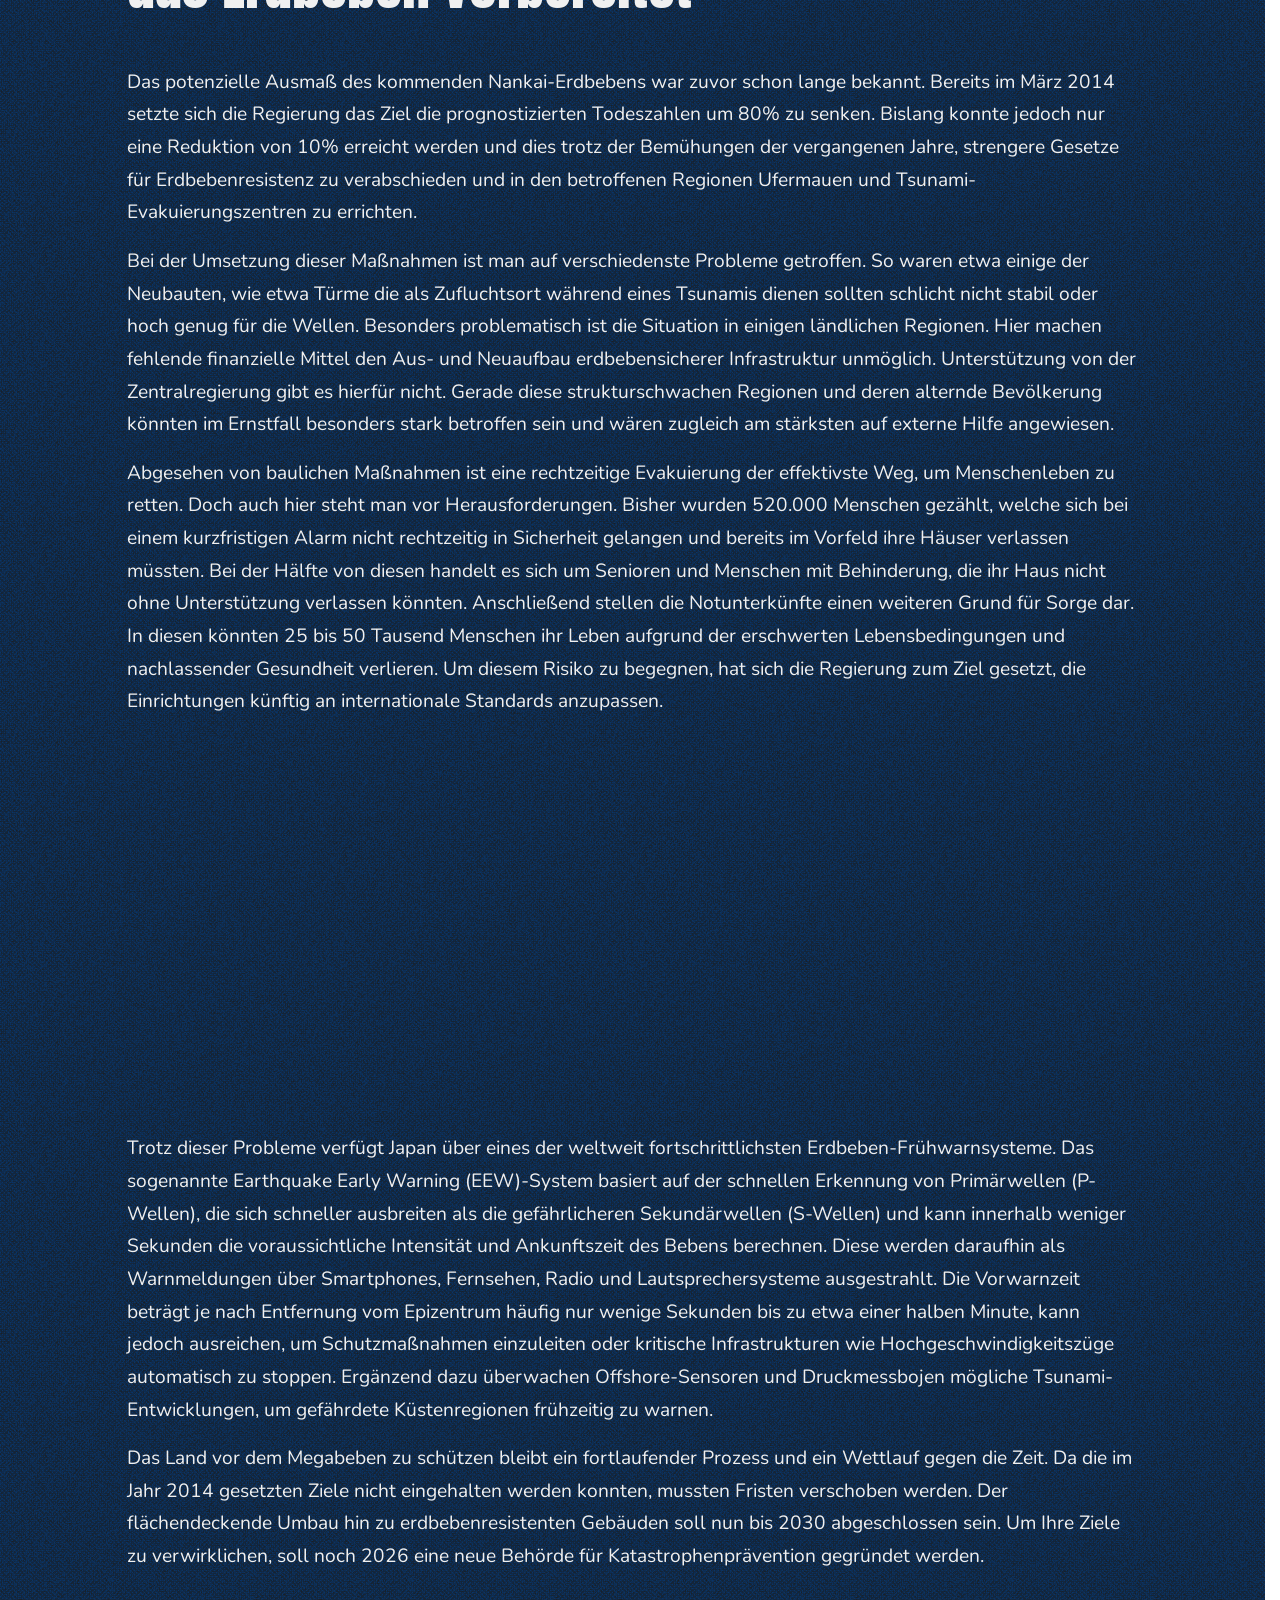
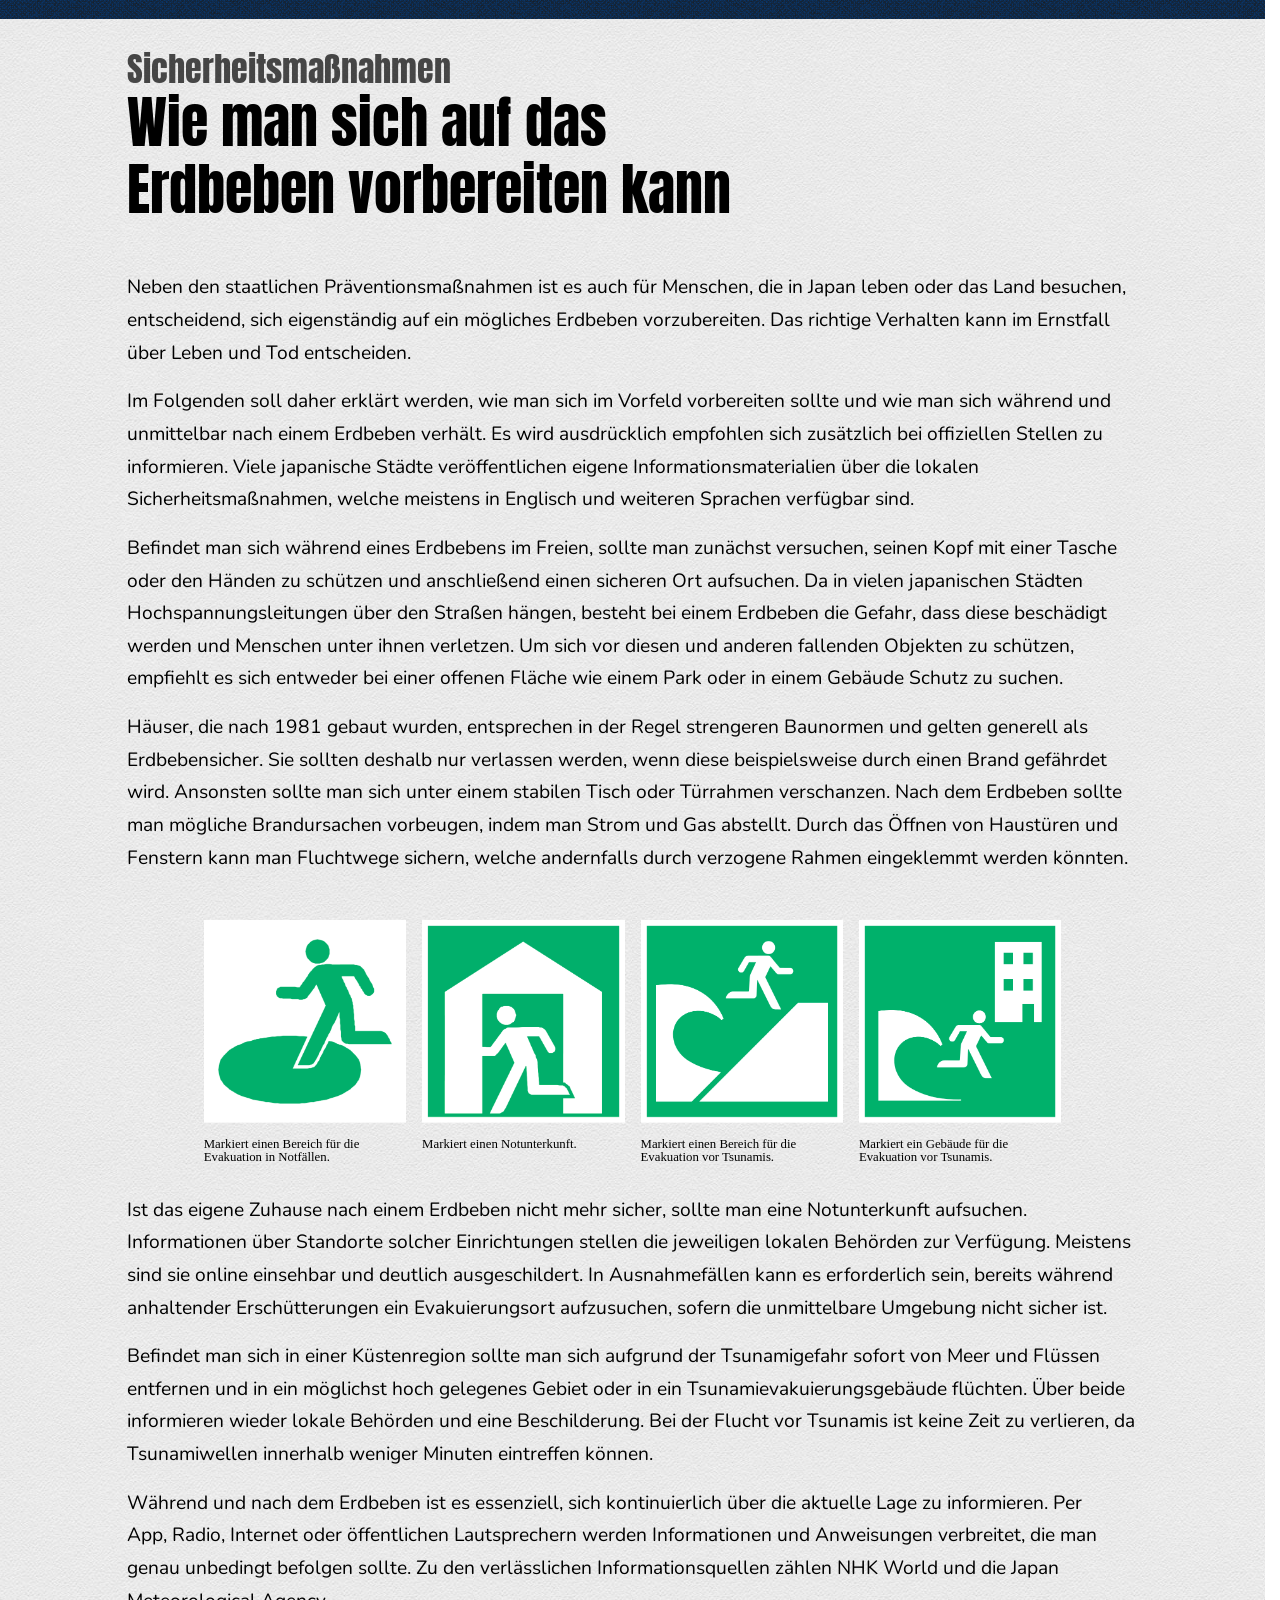
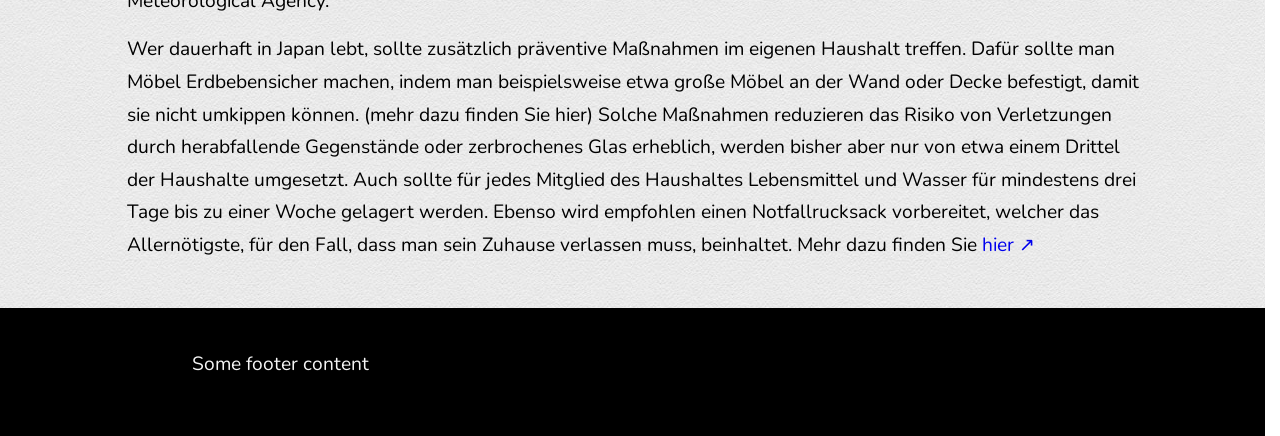
==== commit e83b7c17: "Bug fixes, small additions to CSS and some tweaks to the html content." ====
--- a/index.html
+++ b/index.html
@@ -23,7 +23,7 @@
             <a href="" onclick="scrollToAnchor('history', event)">Geschichte</a>
           </li>
           <li>
-            <a href="" onclick="scrollToAnchor('next', event)"
+            <a href="" onclick="scrollToAnchor('next-hero', event)"
               >Akutelle Gefahr</a
             >
           </li>
@@ -122,25 +122,29 @@
           </figure>
         </div>
       </section>
-      <section id="cause" class="trans-img-space">
+      <section id="cause" class="trans-img-space dark-blue-bg">
         <h2>
           <strong>Ursache</strong>
           Das Nankai Megathrust Erdbeben
         </h2>
         <div class="two-col-grid">
+          <div id="nankaiMap"></div>
           <div class="text">
             <p>
               Megathrust-Erdbeben entstehen an Subduktionszonen. Dort wo sich
               eine Erdplatte unter eine andere schiebt. Vor der Südwestküste
-              Japans verläuft eine dieser Zonen: der Nankai-Trog.
-            </p>
-            <p>
-              Hier taucht die Philippinische Platte unter die Amur-Platte, einen
-              Teil der Eurasischen Platte. Doch die Platten gleiten nicht
-              gleichmäßig aneinander vorbei. Sie verhaken sich. Während die
-              Philippinische Platte sich weiter nach Norden bewegt, wird der
-              Rand der darüberliegenden Platte mitgezogen. Über Jahrzehnte und
-              Jahrhunderte baut sich so enorme Spannung auf.
+              Japans verläuft eine dieser Zonen: der
+              <a href="" onclick="moveMap('', event)">Nankai-Trog</a>.
+            </p>
+            <p>
+              Hier taucht die
+              <a href="" onclick="moveMap('', event)">Philippinische Platte</a>
+              unter die <a href="" onclick="moveMap('', event)">Amur-Platte</a>.
+              Doch die Platten gleiten nicht gleichmäßig aneinander vorbei. Sie
+              verhaken sich. Während die Philippinische Platte sich weiter nach
+              Norden bewegt, wird der Rand der darüberliegenden Platte
+              mitgezogen. Über Jahrzehnte und Jahrhunderte bauen sich so enorme
+              Spannung auf.
             </p>
             <p>
               Irgendwann überschreitet diese Spannung die Belastungsgrenze des
@@ -151,33 +155,35 @@
               angehoben oder abgesenkt, entsteht zusätzlich ein Tsunami.
             </p>
             <p>
-              Der Nankai-Trog ist in fünf Segmente unterteilt, bezeichnet mit A
-              bis E. Diese lassen sich grob drei Zonen zuordnen: Tokai, Tonankai
-              und Nankai. Die Segmente können einzeln oder kaskadenartig kurz
-              hintereinander reißen. So folgt häufig auf ein Beben innerhalb von
-              Stunden bis Jahren ein weiteres in einem benachbarten Abschnitt.
-              In seltenen Fällen brechen mehrere Segmente gleichzeitig.
-            </p>
-            <p>
-              Als 1707 beim Hōei-Erdbeben nahezu alle Abschnitte gleichzeitig
-              versagten, erschütterte eines der stärksten bekannten Beben Japans
-              das Land. Wenige Wochen später kam es zur Eruption des Fuji. Es
-              besteht die Möglichkeit, dass das Beben diesen Ausbruch auslöste,
-              doch wissenschaftlich ist das noch nicht abschließend geklärt.
+              Der Nankai-Trog ist in
+              <a href="" onclick="moveMap('', event)">fünf Segmente</a>
+              unterteilt, bezeichnet mit A bis E. Diese lassen sich grob drei
+              Zonen zuordnen: Tokai, Tonankai und Nankai. Die Segmente können
+              einzeln oder kaskadenartig kurz hintereinander reißen. So folgt
+              häufig auf ein Beben innerhalb von Stunden bis Jahren ein weiteres
+              in einem benachbarten Abschnitt. In seltenen Fällen brechen
+              mehrere Segmente gleichzeitig.
+            </p>
+            <p>
+              Auch Vulkanausbrüche können mit den Beben in Verbindung gebracht
+              werden. So wird derzeitig untersucht, ob das Hōei-Erdbeben 1707
+              der Auslöser für die bislang letzte Erruption des Fuji sein
+              könnte.
             </p>
             <p>
               Solche Großbeben wiederholen sich in Abständen von etwa 90 bis 200
-              Jahren. Ein besonders hohes Risiko geht derzeit vom Segment E aus,
-              wo es seit 1854 kein großes Beben mehr gab.
+              Jahren. Ein besonders hohes Risiko geht derzeit vom
+              <a href="" onclick="moveMap('', event)">Segment E</a> aus, wo es
+              seit 1854 kein großes Beben mehr gab.
             </p>
             <p>
               Die besondere Gefahr liegt in der Lage des Trogs. Dieser verläuft
-              quasi parallel zu Japans dicht besiedelter Ostküste.
+              quasi parallel zu Japans dicht
+              <a href="" onclick="moveMap('', event)">besiedelter Ostküste</a>.
               Millionenstädte wie Tokio, Yokohama und Osaka könnten von Erdbeben
               und Tsunami betroffen sein.
             </p>
           </div>
-          <div id="nankaiMap"></div>
         </div>
       </section>
       <section id="history">
@@ -521,16 +527,15 @@
                     49 Tage nach dem Erdbeben kam es zu dem bislang letzten
                     Ausbruch des Fujis. Es wird angenommen, dass des
                     Hōei-Erdbeben eine Rolle bei der Eruption des Vulkanes
-                    spielte, obwohl noch diskutiert wird, wie groß diese Rolle
-                    war. Die vom Vulkan ausgespuckte Asche hat Selbst noch das
-                    einhundert Kilometer entfernte Edo (heutiges Tokio) in einer
-                    mehrere Zentimeter dicken Schicht bedeckt. Asche und Geröll
-                    des Ausbruchs hatten Überflutungen von Flüssen, Landrutsche
-                    und die Ausfälle von Ernten sowie die resultierenden
-                    Hungersnöte zur Folge. Genauere Zahlen zum Schaden bleiben
-                    jedoch unbekannt. Schätzungen der japanischen Regierung
-                    besagen, dass ein heutiger Ausbruch des Vulkans das Land
-                    etwa 26 Milliarde € kosten könnte.
+                    spielte. Die vom Vulkan ausgespuckte Asche hat Selbst noch
+                    das einhundert Kilometer entfernte Edo (heutiges Tokio) in
+                    einer mehrere Zentimeter dicken Schicht bedeckt. Asche und
+                    Geröll des Ausbruchs hatten Überflutungen von Flüssen,
+                    Landrutsche und die Ausfälle von Ernten sowie die
+                    resultierenden Hungersnöte zur Folge. Genauere Zahlen zum
+                    Schaden bleiben unbekannt. Schätzungen der japanischen
+                    Regierung besagen, dass ein heutiger Ausbruch des Vulkans
+                    das Land umgerechnet etwa 26 Milliarde € kosten könnte.
                   </p>
                 </div>
               </details>
@@ -730,70 +735,79 @@
                 entstehen.
               </p>
             </div>
+            <div class="bg-attribution">
+              <p>
+                U.S. Navy photo by Mass Communication Specialist 3rd Class Dylan
+                McCord, Public domain, via Wikimedia Commons
+              </p>
+            </div>
           </div>
         </div>
       </section>
-      <section id="next">
-        <p>
-          Nach dem Tōhoku-Erdbeben von 2011, das die Nuklearkatastrophe von
-          Fukushima auslöste, hat die Regierung Japans ihre Schätzungen für das
-          Ausmaß des kommenden Megathrust Erdbebens deutlich erhöht. Neue
-          Berechnungen gehen davon aus, dass ein zukünftiges großeses
-          Nankai-Beben im schlimmsten Fall eine Magnitude von bis zu 9,0 bis 9,1
-          erreichen könnte. Ein solches Ereignis würde voraussichtlich die
-          Pazifikküste von Shizuoka bis Miyazaki betreffen und Tsunamiwellen von
-          bis zu 30 Metern Höhe auslösen.
-        </p>
-        <p>
-          Zusätzlich wurde ein Protokoll eingeführt, welches frühzeitig vor
-          einem bevorstehenden Megathrust-Erdbeben warnen soll. Erstmals kam es
-          am 8. August 2024 zu einer solchen Warnung, nachdem vor der Küste
-          Miyazakis ein Erdbeben der Stärke 6 registriert worden war. Grund für
-          die Warnung ist die Annahme, dass ähnlich wie im Jahr 2011 ein
-          Megathrust auf ein Erdbeben der Stärke 6 oder höher folgen könnte. Die
-          Entwarnung folgte eine Woche später, nachdem Forscher zu dem Schluss
-          kamen, dass ein Riss im Nankaigraben unwahrscheinlich wäre.
-        </p>
-        <p>
-          Doch die Gefahr bleibt bestehen. Durchschnittlich findet alle 111
-          Jahre ein Nankai-Erdbeben statt, dabei reicht die Zeitspanne zwischen
-          den Erdbeben von 90 bis zu 250 Jahren. Aktuelle Studien schätzen die
-          Wahrscheinlichkeit eines Megathrust-Erdbebens mit einer Magnitude von
-          8 oder größer entlang des Nankai-Grabens in den kommenden 30 Jahren
-          auf rund 80 Prozent.
-        </p>
-        <p>
-          Staatliche Modelle gehen davon aus, dass ein Magnitude 9,0 Erdbeben
-          entlang des Nankai-Grabens verehrende folgen für das Land haben
-          könnte. In dem Worst-Case-Szenario könnten über 231 Tausend Menschen
-          sterben und 2,1 Millionen Häuser zerstört werden. Der wirtschaftliche
-          Schaden würde sich auf annähernd 213 Billionen Yen (etwa 1,2 Billionen
-          Euro) belaufen. Der größte Schaden würde dabei in den Präfekturen
-          Shizuoka, Wakayama, Kochi, Aichi, Ehime und Oita verursacht werden.
-        </p>
-        <p>
-          Neben den unmittelbaren Zerstörungen wären erhebliche Schäden an der
-          Verkehrsinfrastruktur zu erwarten. Zehntausende Straßenabschnitte und
-          Bahnstrecken könnten beschädigt werden, wodurch wichtige
-          Transportachsen vorübergehend unpassierbar würden. Auch Flughäfen
-          müssten ihren Betrieb teilweise einstellen, um Reparaturen
-          vorzunehmen. Allein die Schäden an der Infrastruktur werden auf etwa
-          20 Billionen Yen beziffert.
-        </p>
-        <p>
-          Langfristig würde sich der Gesamtschaden um weitere 45,4 Billionen Yen
-          erhöhen. Diese zusätzlichen Verluste resultieren aus
-          Produktionsausfällen infolge zerstörter oder beschädigter Unternehmen,
-          dem Zusammenbruch von Lieferketten, Unternehmensinsolvenzen sowie
-          steigender Arbeitslosigkeit.
-        </p>
-        <p>
-          Auch würde der für Japans Wirtschaft immer wichtiger werdende
-          Tourismus darunter leiden, wenn das Erdbeben beliebte Attraktionen und
-          Transportmöglichkeiten zerstören würde.
-        </p>
+      <section id="next" class="dark-blue-bg">
+        <div class="dark-gradient">
+          <p>
+            Nach dem Tōhoku-Erdbeben von 2011, das die Nuklearkatastrophe von
+            Fukushima auslöste, hat die Regierung Japans ihre Schätzungen für
+            das Ausmaß des kommenden Megathrust Erdbebens deutlich erhöht. Neue
+            Berechnungen gehen davon aus, dass ein zukünftiges großeses
+            Nankai-Beben im schlimmsten Fall eine Magnitude von bis zu 9,0 bis
+            9,1 erreichen könnte. Ein solches Ereignis würde voraussichtlich die
+            Pazifikküste von Shizuoka bis Miyazaki betreffen und Tsunamiwellen
+            von bis zu 30 Metern Höhe auslösen.
+          </p>
+          <p>
+            Zusätzlich wurde ein Protokoll eingeführt, welches frühzeitig vor
+            einem bevorstehenden Megathrust-Erdbeben warnen soll. Erstmals kam
+            es am 8. August 2024 zu einer solchen Warnung, nachdem vor der Küste
+            Miyazakis ein Erdbeben der Stärke 6 registriert worden war. Grund
+            für die Warnung ist die Annahme, dass ähnlich wie im Jahr 2011 ein
+            Megathrust auf ein Erdbeben der Stärke 6 oder höher folgen könnte.
+            Die Entwarnung folgte eine Woche später, nachdem Forscher zu dem
+            Schluss kamen, dass ein Riss im Nankaigraben unwahrscheinlich wäre.
+          </p>
+          <p>
+            Doch die Gefahr bleibt bestehen. Durchschnittlich findet alle 111
+            Jahre ein Nankai-Erdbeben statt, dabei reicht die Zeitspanne
+            zwischen den Erdbeben von 90 bis zu 250 Jahren. Aktuelle Studien
+            schätzen die Wahrscheinlichkeit eines Megathrust-Erdbebens mit einer
+            Magnitude von 8 oder größer entlang des Nankai-Grabens in den
+            kommenden 30 Jahren auf rund 80 Prozent.
+          </p>
+          <p>
+            Staatliche Modelle gehen davon aus, dass ein Magnitude 9,0 Erdbeben
+            entlang des Nankai-Grabens verehrende folgen für das Land haben
+            könnte. In dem Worst-Case-Szenario könnten über 231 Tausend Menschen
+            sterben und 2,1 Millionen Häuser zerstört werden. Der
+            wirtschaftliche Schaden würde sich auf annähernd 213 Billionen Yen
+            (etwa 1,2 Billionen Euro) belaufen. Der größte Schaden würde dabei
+            in den Präfekturen Shizuoka, Wakayama, Kochi, Aichi, Ehime und Oita
+            verursacht werden.
+          </p>
+          <p>
+            Neben den unmittelbaren Zerstörungen wären erhebliche Schäden an der
+            Verkehrsinfrastruktur zu erwarten. Zehntausende Straßenabschnitte
+            und Bahnstrecken könnten beschädigt werden, wodurch wichtige
+            Transportachsen vorübergehend unpassierbar würden. Auch Flughäfen
+            müssten ihren Betrieb teilweise einstellen, um Reparaturen
+            vorzunehmen. Allein die Schäden an der Infrastruktur werden auf etwa
+            20 Billionen Yen beziffert.
+          </p>
+          <p>
+            Langfristig würde sich der Gesamtschaden um weitere 45,4 Billionen
+            Yen erhöhen. Diese zusätzlichen Verluste resultieren aus
+            Produktionsausfällen infolge zerstörter oder beschädigter
+            Unternehmen, dem Zusammenbruch von Lieferketten,
+            Unternehmensinsolvenzen sowie steigender Arbeitslosigkeit.
+          </p>
+          <p>
+            Auch würde der für Japans Wirtschaft immer wichtiger werdende
+            Tourismus darunter leiden, wenn das Erdbeben beliebte Attraktionen
+            und Transportmöglichkeiten zerstören würde.
+          </p>
+        </div>
       </section>
-      <section id="safety">
+      <section id="safety" class="dark-blue-bg">
         <h2>
           <strong>Staatliche Bemühungen</strong>
           Wie das Land sich auf das Erdbeben vorbereitet
@@ -811,15 +825,13 @@
           Bei der Umsetzung dieser Maßnahmen ist man auf verschiedenste Probleme
           getroffen. So waren etwa einige der Neubauten, wie etwa Türme die als
           Zufluchtsort während eines Tsunamis dienen sollten schlicht nicht
-          stabil oder hoch genug für die Wellen. Auch schaffen es mehrere
-          Notunterkünfte nicht internationale Standards zu erreichen. Besonders
-          problematisch ist die Situation in einigen Bergregionen und Orten mit
-          starken Bevölkerungsrückgang. Hier machen fehlende finanzielle Mittel
-          den Aus- und Neuaufbau erdbebensicherer Infrastruktur unmöglich.
-          Geldliche Mittel von der Zentralregierung gibt es hierfür nicht.
-          Gerade diese strukturschwachen Regionen und deren alternde Bevölkerung
-          könnten im Ernstfall besonders stark betroffen sein und wären zugleich
-          am stärksten auf externe Hilfe angewiesen.
+          stabil oder hoch genug für die Wellen. Besonders problematisch ist die
+          Situation in einigen ländlichen Regionen. Hier machen fehlende
+          finanzielle Mittel den Aus- und Neuaufbau erdbebensicherer
+          Infrastruktur unmöglich. Unterstützung von der Zentralregierung gibt
+          es hierfür nicht. Gerade diese strukturschwachen Regionen und deren
+          alternde Bevölkerung könnten im Ernstfall besonders stark betroffen
+          sein und wären zugleich am stärksten auf externe Hilfe angewiesen.
         </p>
         <p>
           Abgesehen von baulichen Maßnahmen ist eine rechtzeitige Evakuierung
@@ -836,6 +848,25 @@
           sich die Regierung zum Ziel gesetzt, die Einrichtungen künftig an
           internationale Standards anzupassen.
         </p>
+        <iframe
+          class="embed-video"
+          width="560"
+          height="315"
+          src="https://www.youtube-nocookie.com/embed/dunTORU3Ysk?si=bL_ZfYuDFF0qvkWH"
+          title="YouTube video player"
+          frameborder="0"
+          allow="
+            accelerometer;
+            autoplay;
+            clipboard-write;
+            encrypted-media;
+            gyroscope;
+            picture-in-picture;
+            web-share;
+          "
+          referrerpolicy="strict-origin-when-cross-origin"
+          allowfullscreen
+        ></iframe>
         <p>
           Trotz dieser Probleme verfügt Japan über eines der weltweit
           fortschrittlichsten Erdbeben-Frühwarnsysteme. Das sogenannte
@@ -859,7 +890,7 @@
           Ziele nicht eingehalten werden konnten, mussten Fristen verschoben
           werden. Der flächendeckende Umbau hin zu erdbebenresistenten Gebäuden
           soll nun bis 2030 abgeschlossen sein. Um Ihre Ziele zu verwirklichen,
-          soll noch 2026 eine neue Behörde zum Katastrophenprävention gegründet
+          soll noch 2026 eine neue Behörde für Katastrophenprävention gegründet
           werden.
         </p>
       </section>
@@ -904,24 +935,34 @@
           Fluchtwege sichern, welche andernfalls durch verzogene Rahmen
           eingeklemmt werden könnten.
         </p>
-        <div class="img-row-4">
+        <div class="img-row-150">
           <figure>
             <img src="./img/Safety_evacuation_area.svg.png" alt="" />
+            <figcaption>
+              Markiert einen Bereich für die Evakuation in Notfällen.
+            </figcaption>
           </figure>
           <figure>
             <img src="./img/Safety_evacuation_shelter.svg.png" alt="" />
+            <figcaption>Markiert einen Notunterkunft.</figcaption>
           </figure>
           <figure>
             <img
               src="./img/Japan_Public_Information_Symbol_-_Tsunami_Evacuation_Area.svg.png"
               alt=""
             />
+            <figcaption>
+              Markiert einen Bereich für die Evakuation vor Tsunamis.
+            </figcaption>
           </figure>
           <figure>
             <img
               src="./img/Japan_Public_Information_Symbol_-_Tsunami_Evacuation_Building.svg.png"
               alt=""
             />
+            <figcaption>
+              Markiert ein Gebäude für die Evakuation vor Tsunamis.
+            </figcaption>
           </figure>
         </div>
         <p>
--- a/styles/styles.css
+++ b/styles/styles.css
@@ -26,6 +26,14 @@
   --off-white: #f0f0f0;
 }
 
+/* body * {
+  outline: red 1px dashed !important;
+}
+ */
+body {
+  overflow-x: hidden;
+}
+
 #intro {
   h2 {
     color: hsl(from var(--secondary) h 80% l);
@@ -33,15 +41,31 @@
 }
 
 #cause {
+  .two-col-grid {
+    @media (width < 1200px) {
+      grid-template-columns: unset;
+    }
+  }
+}
+
+.dark-blue-bg {
   --section-bg-color: var(--primary-saturated);
   background-image: url(../textures/black-orchid.png);
   --header-color: var(--off-white);
   color: var(--off-white);
   font-weight: 500;
+  a {
+    color: var(--secondary);
+    font-weight: 600;
+  }
+  a:hover {
+    text-decoration: underline;
+  }
 }
 
 #nankaiMap {
-  height: 100%;
+  min-height: 600px;
+  height: clamp(600px, 100%, 850px);
 }
 
 #history {
@@ -60,6 +84,7 @@
   padding: 0;
   .bg {
     background-image: url(../img/US_Navy_110322-N-SB672-673_An_aerial_view_of_Baba_Utatsu_Minamisanriku\,_Motoyoshi\,_Japan\,_11_days_after_a_9.0_magnitude_earthquake_and_subsequent_tsunami.jpg);
+    background-size: cover;
     background-position: center;
     background-repeat: no-repeat;
     height: 100%;
@@ -76,6 +101,7 @@
       height: 100%;
       padding: 30px 15px;
       background-color: rgba(0, 0, 0, 0.4);
+      position: relative;
       @media (width > 600px) {
         padding: 30px 10%;
       }
@@ -107,12 +133,58 @@
 @media (min-width: 900px) {
   @keyframes bg-zoom-out {
     from {
-      background-size: 130%;
+      background-size: 150%;
     }
     to {
-      background-size: 100%;
-    }
-  }
+      background-size: 125%;
+    }
+  }
+}
+
+#next {
+  position: relative;
+  z-index: -2;
+}
+
+.dark-gradient::before {
+  content: "";
+  z-index: -1;
+  height: 100%;
+  width: 100svw;
+  position: absolute;
+  left: 0;
+  top: 0;
+  background: #000000;
+  background: linear-gradient(
+    180deg,
+    rgba(0, 0, 0, 0.36) 0%,
+    rgba(0, 0, 0, 0.19) 66%,
+    rgba(0, 0, 0, 0) 100%
+  );
+}
+
+.bg-attribution {
+  position: absolute;
+  right: 30px;
+  bottom: 0;
+  color: var(--off-white);
+  & p {
+    font-size: 11px;
+  }
+}
+
+#safety {
+  display: flex;
+  flex-direction: column;
+  align-content: center;
+}
+
+.embed-video {
+  align-self: center;
+  padding: 30px;
+  aspect-ratio: 16/9;
+  width: 70%;
+  height: auto;
 }
 
 .trans-img {
@@ -206,8 +278,23 @@
   }
 }
 
+figure {
+  & figcaption {
+    text-align: left;
+    padding-top: 15px;
+    font-size: 0.8rem;
+    line-height: 1;
+  }
+}
+
+.attribution {
+  font-size: 0.8rem;
+  line-height: 2;
+}
+
 main {
   & section {
+    /* overflow-x: hidden; */
     --section-bg-color: white;
     --in-view: false;
     animation: section-in-view both;
@@ -351,7 +438,7 @@
 .two-col-grid {
   display: grid;
   gap: 2rem;
-  @media (width > 800px) {
+  @media (width > 600px) {
     grid-template-columns: repeat(2, 1fr);
   }
 }
@@ -372,10 +459,12 @@
   }
 }
 
-.img-row-4 {
+.img-row-150 {
   display: grid;
-  grid-template-columns: repeat(4, 20%);
+  grid-template-columns: repeat(auto-fit, minmax(min(150px, 100%), 20%));
+  gap: 1rem;
   justify-content: center;
+  padding: 30px 0;
 }
 
 .timeline {
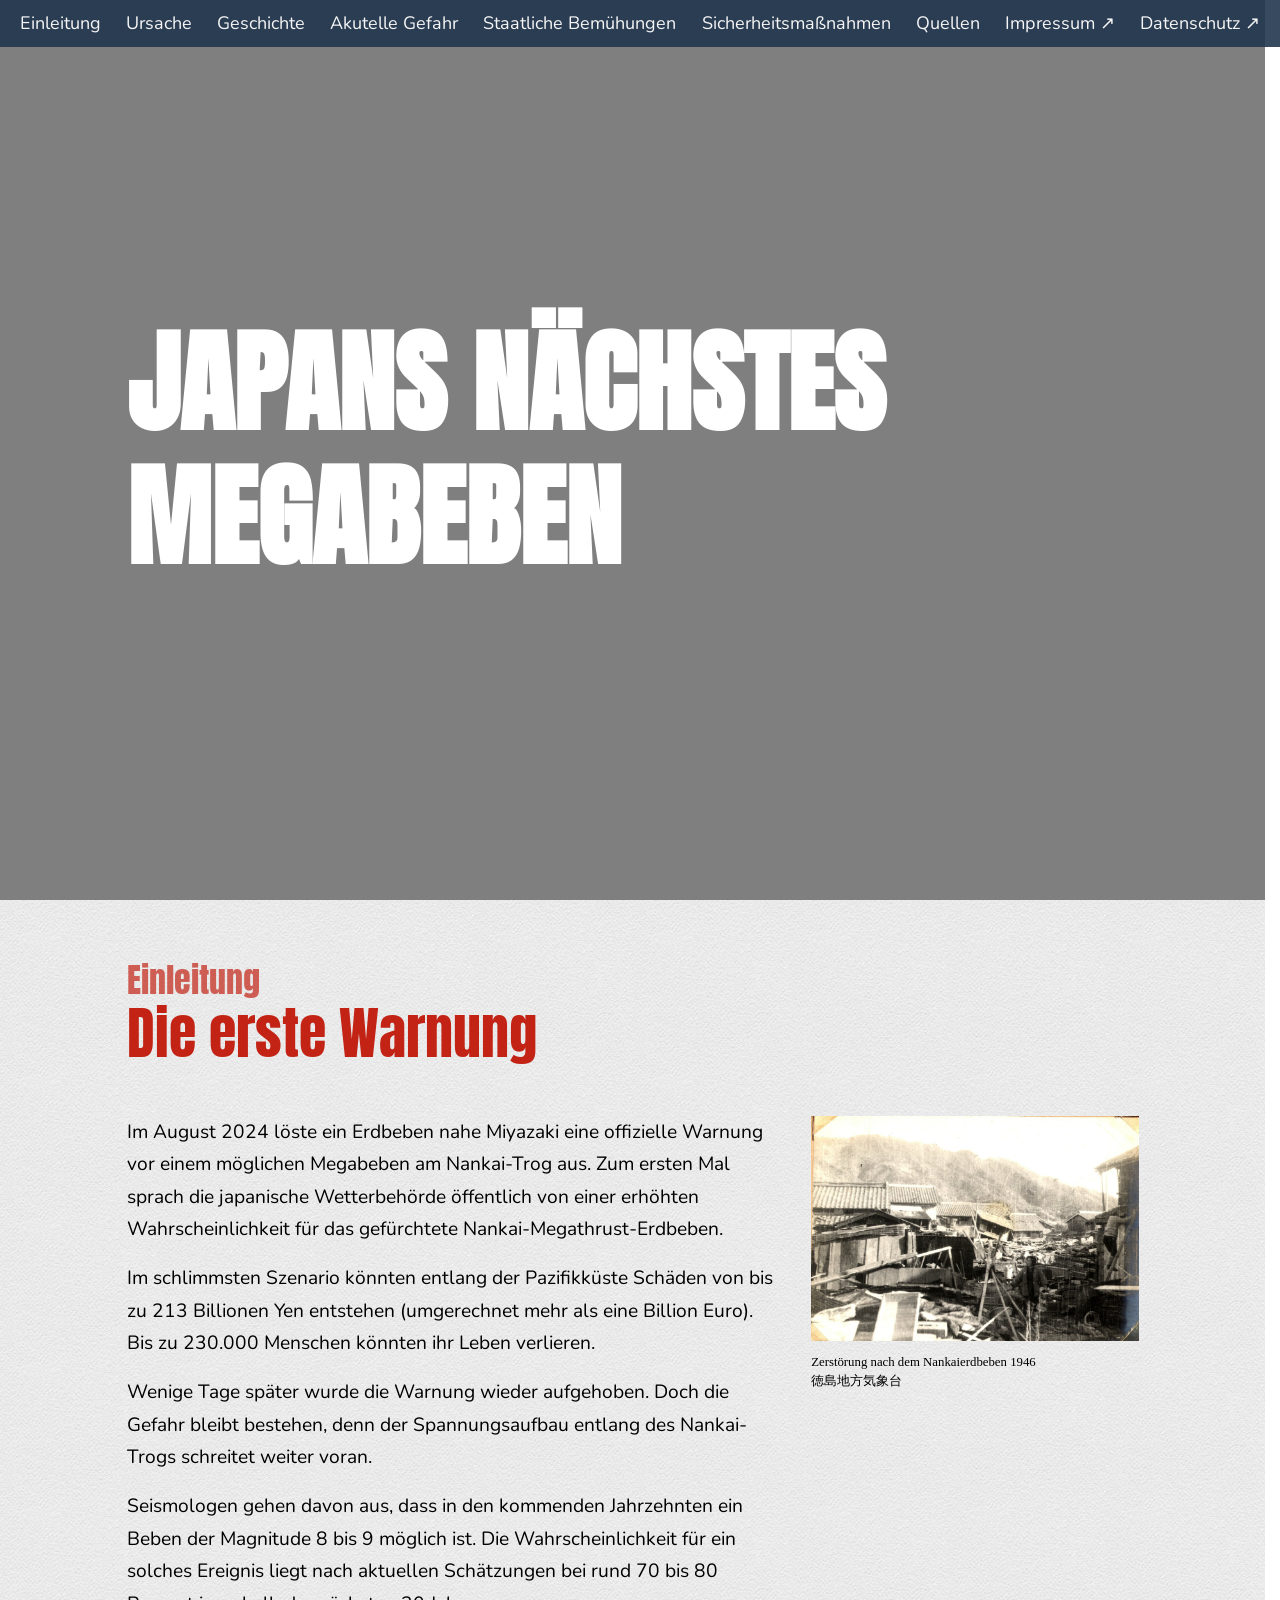
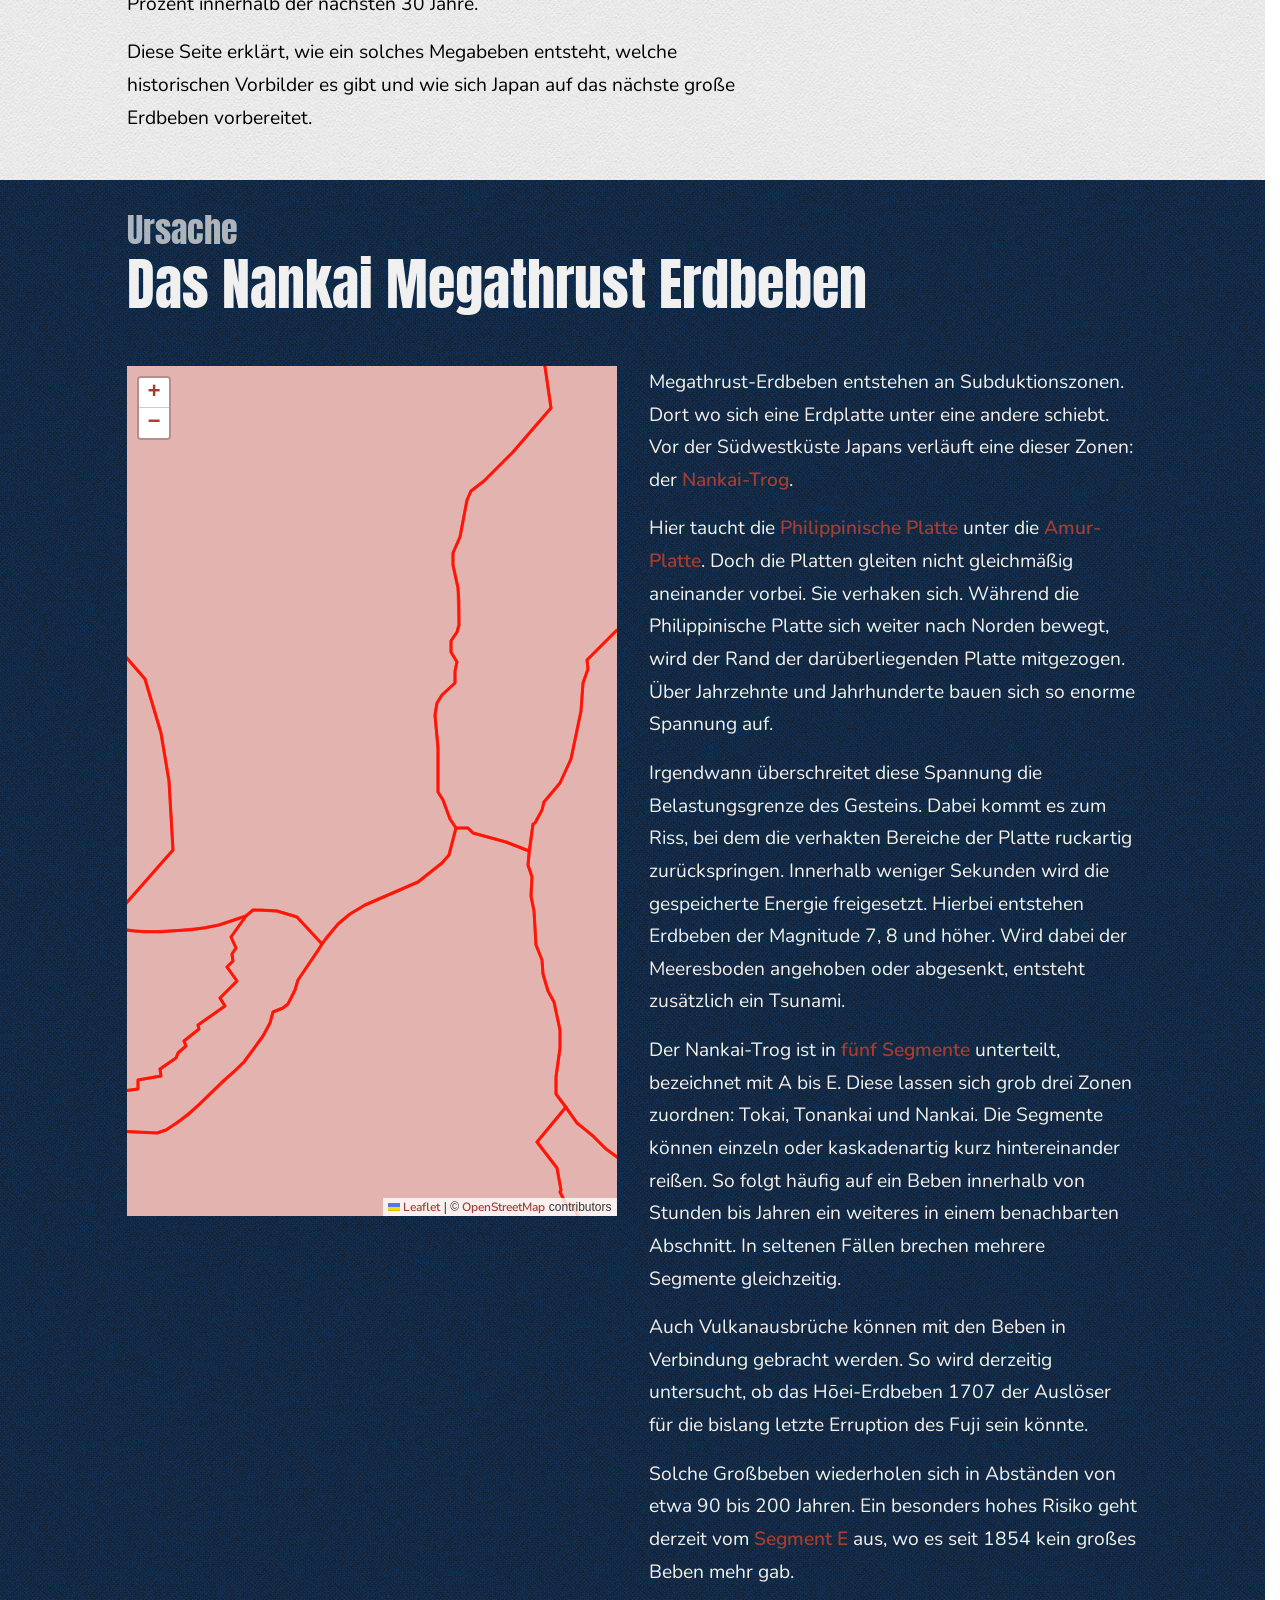
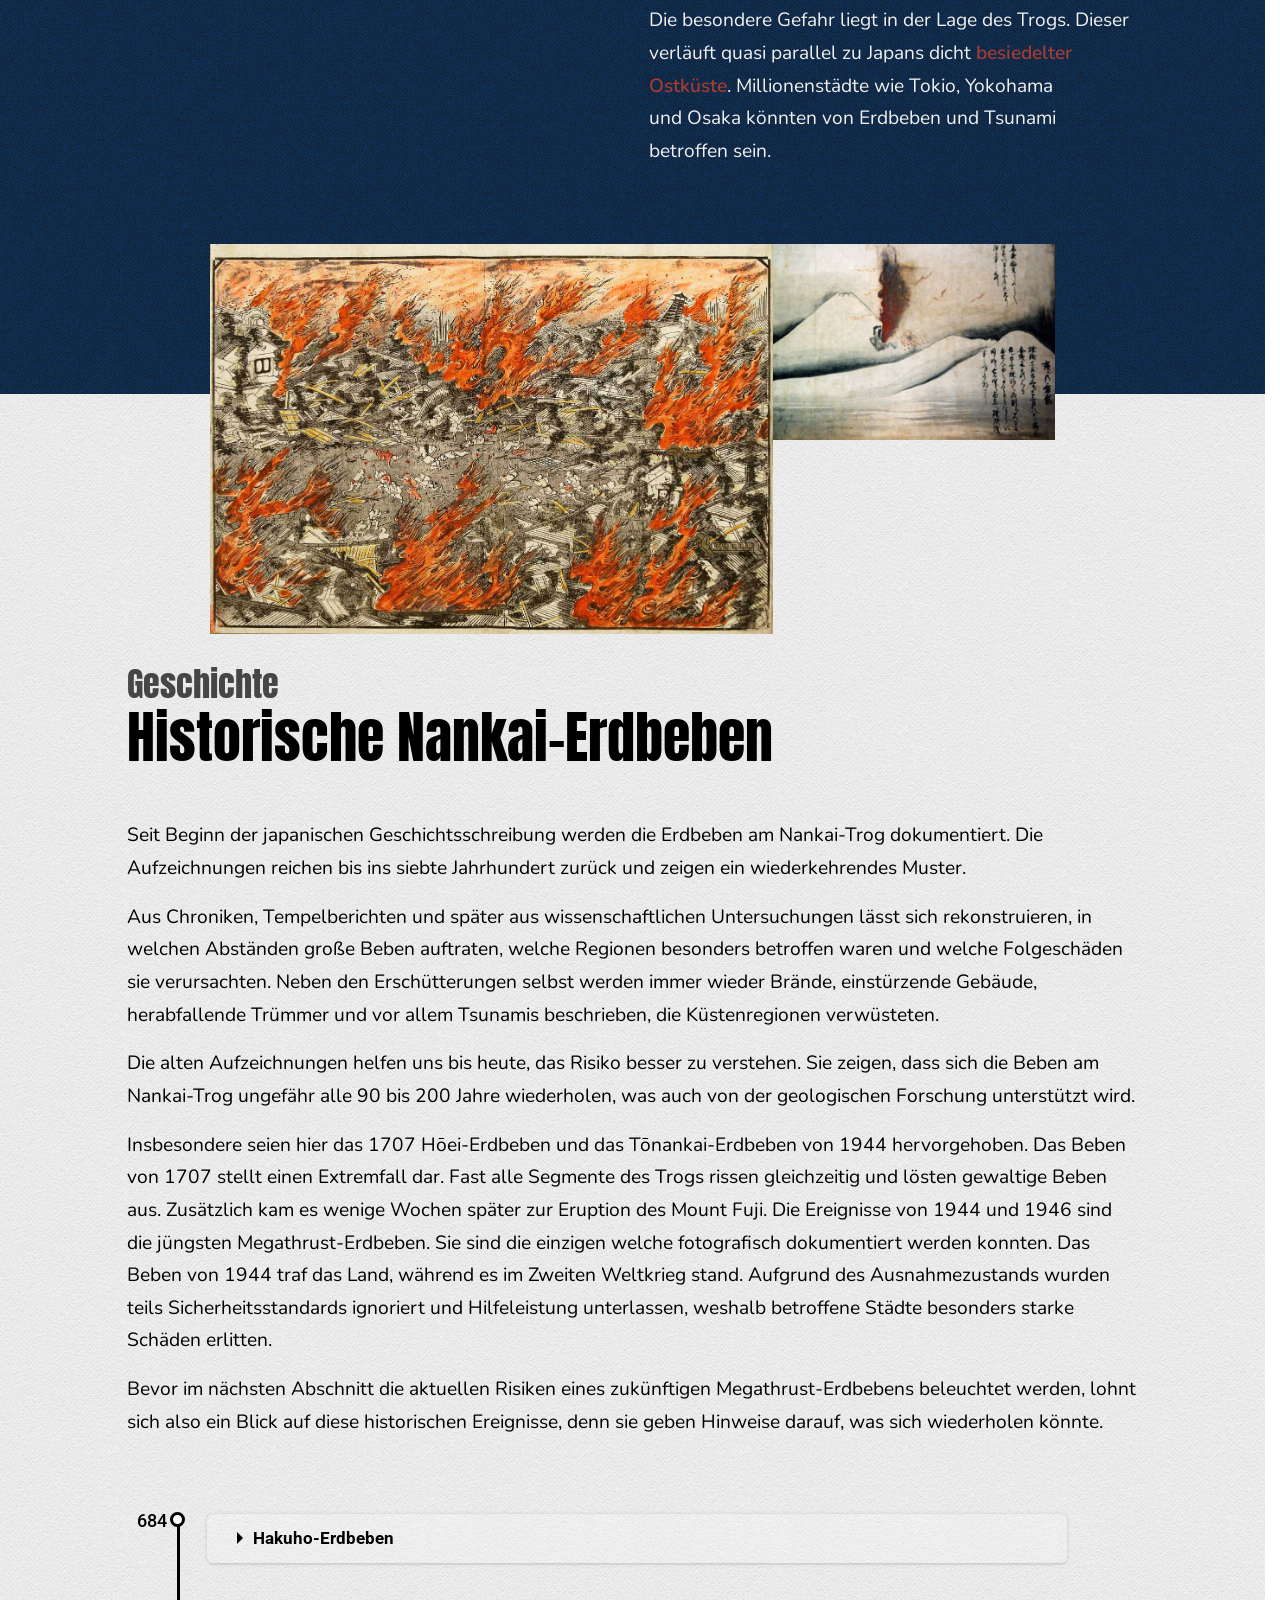
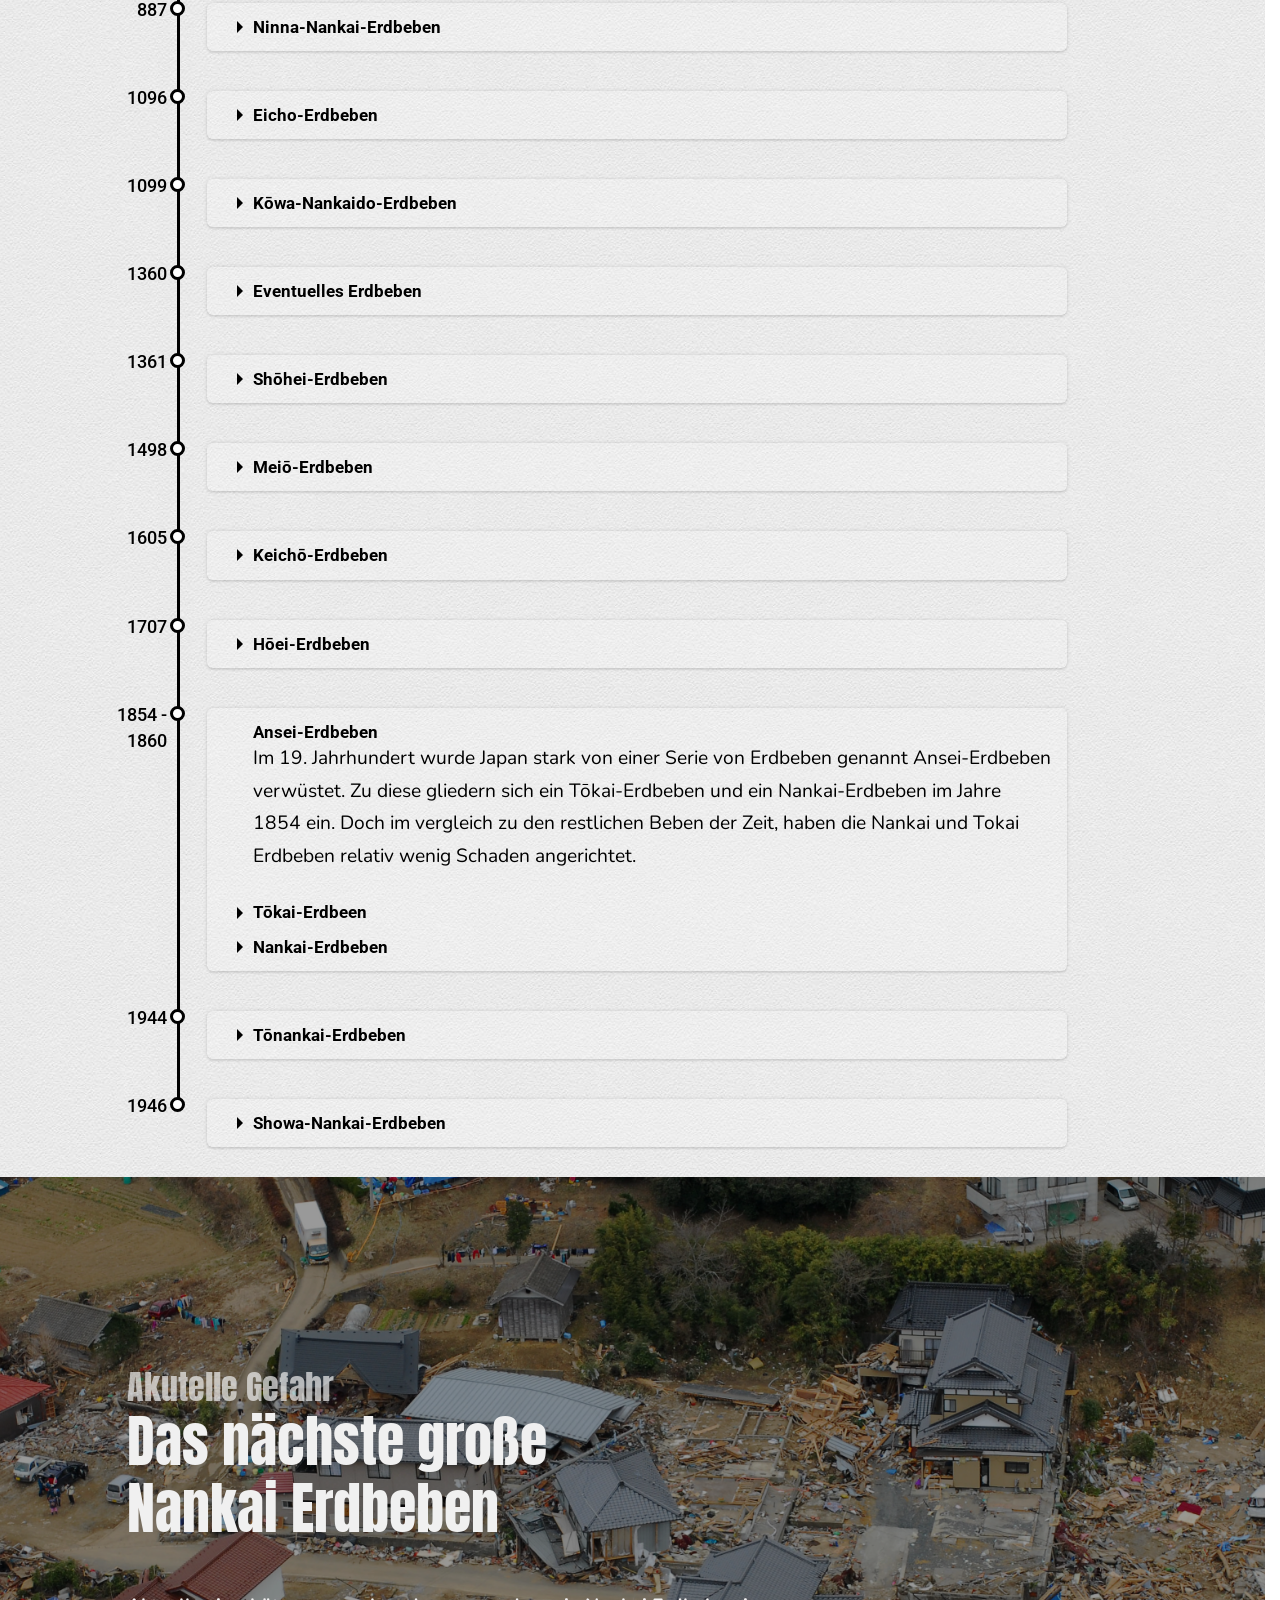
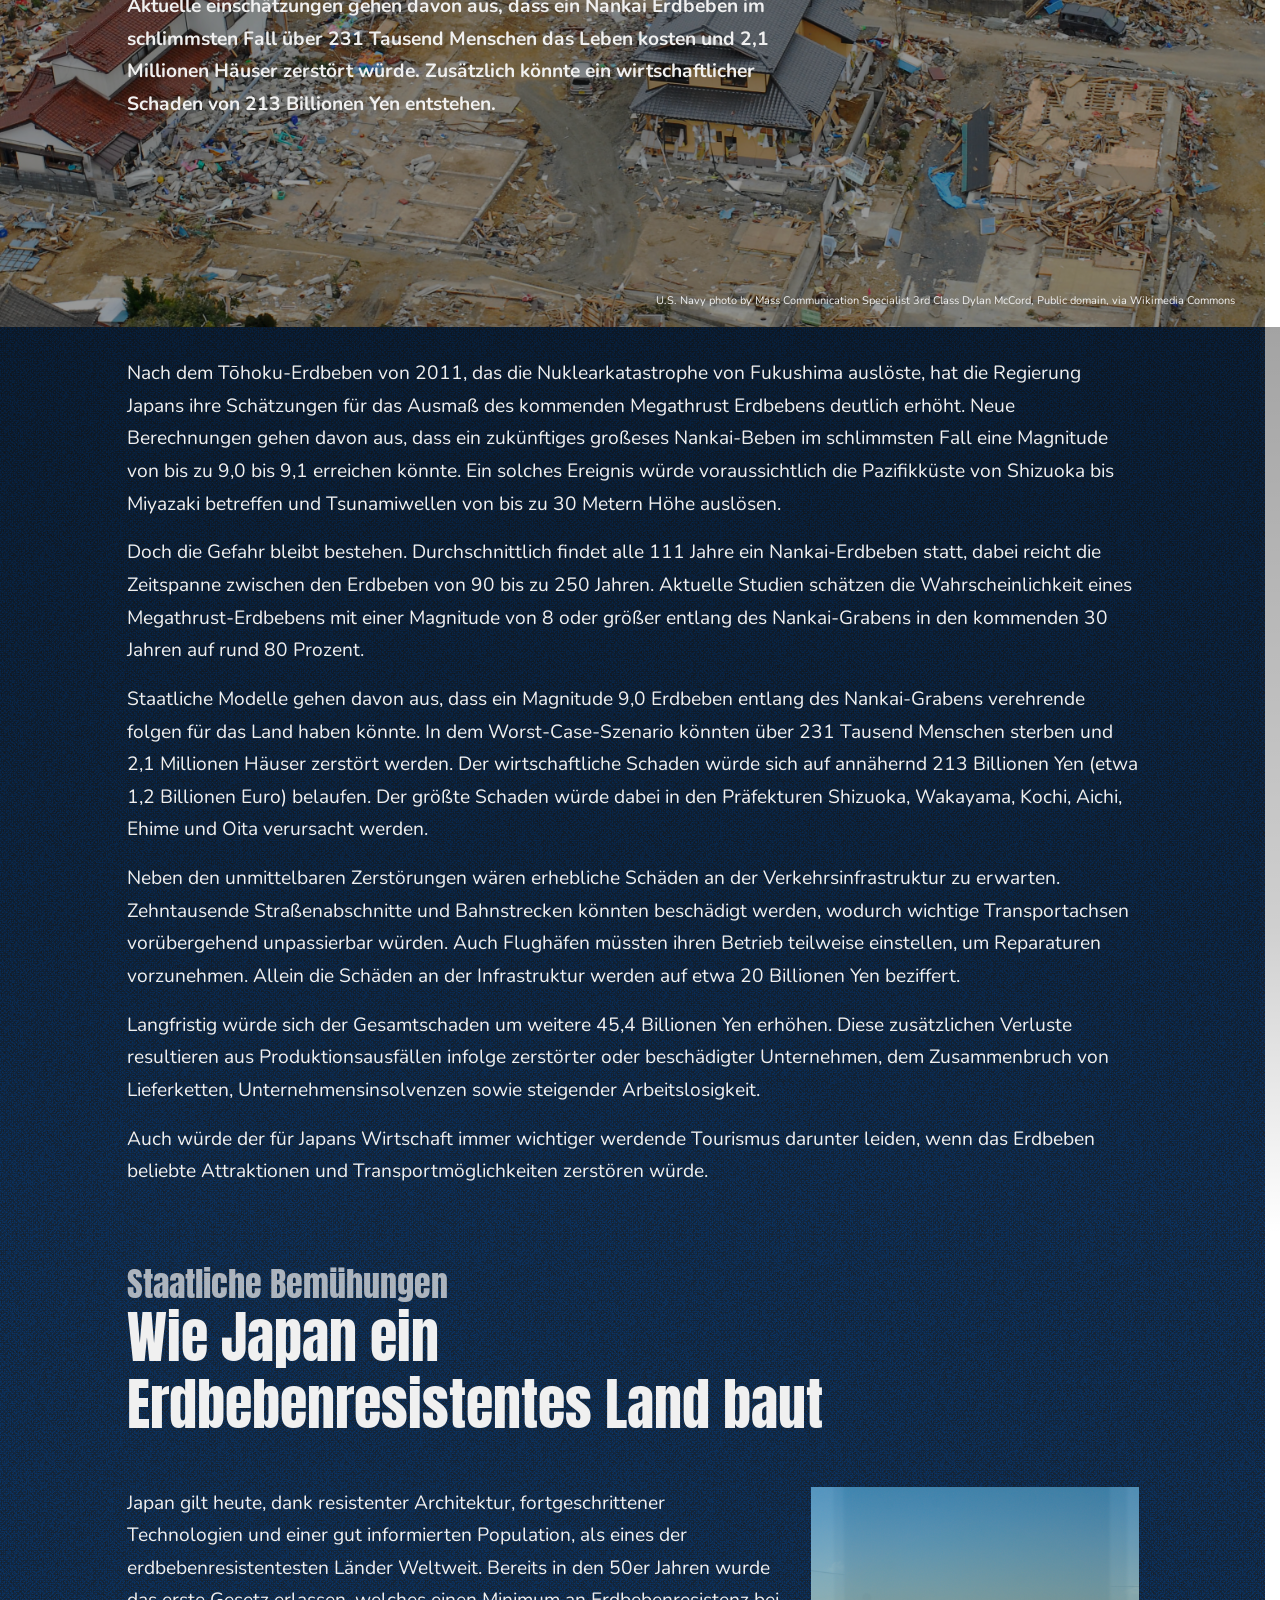
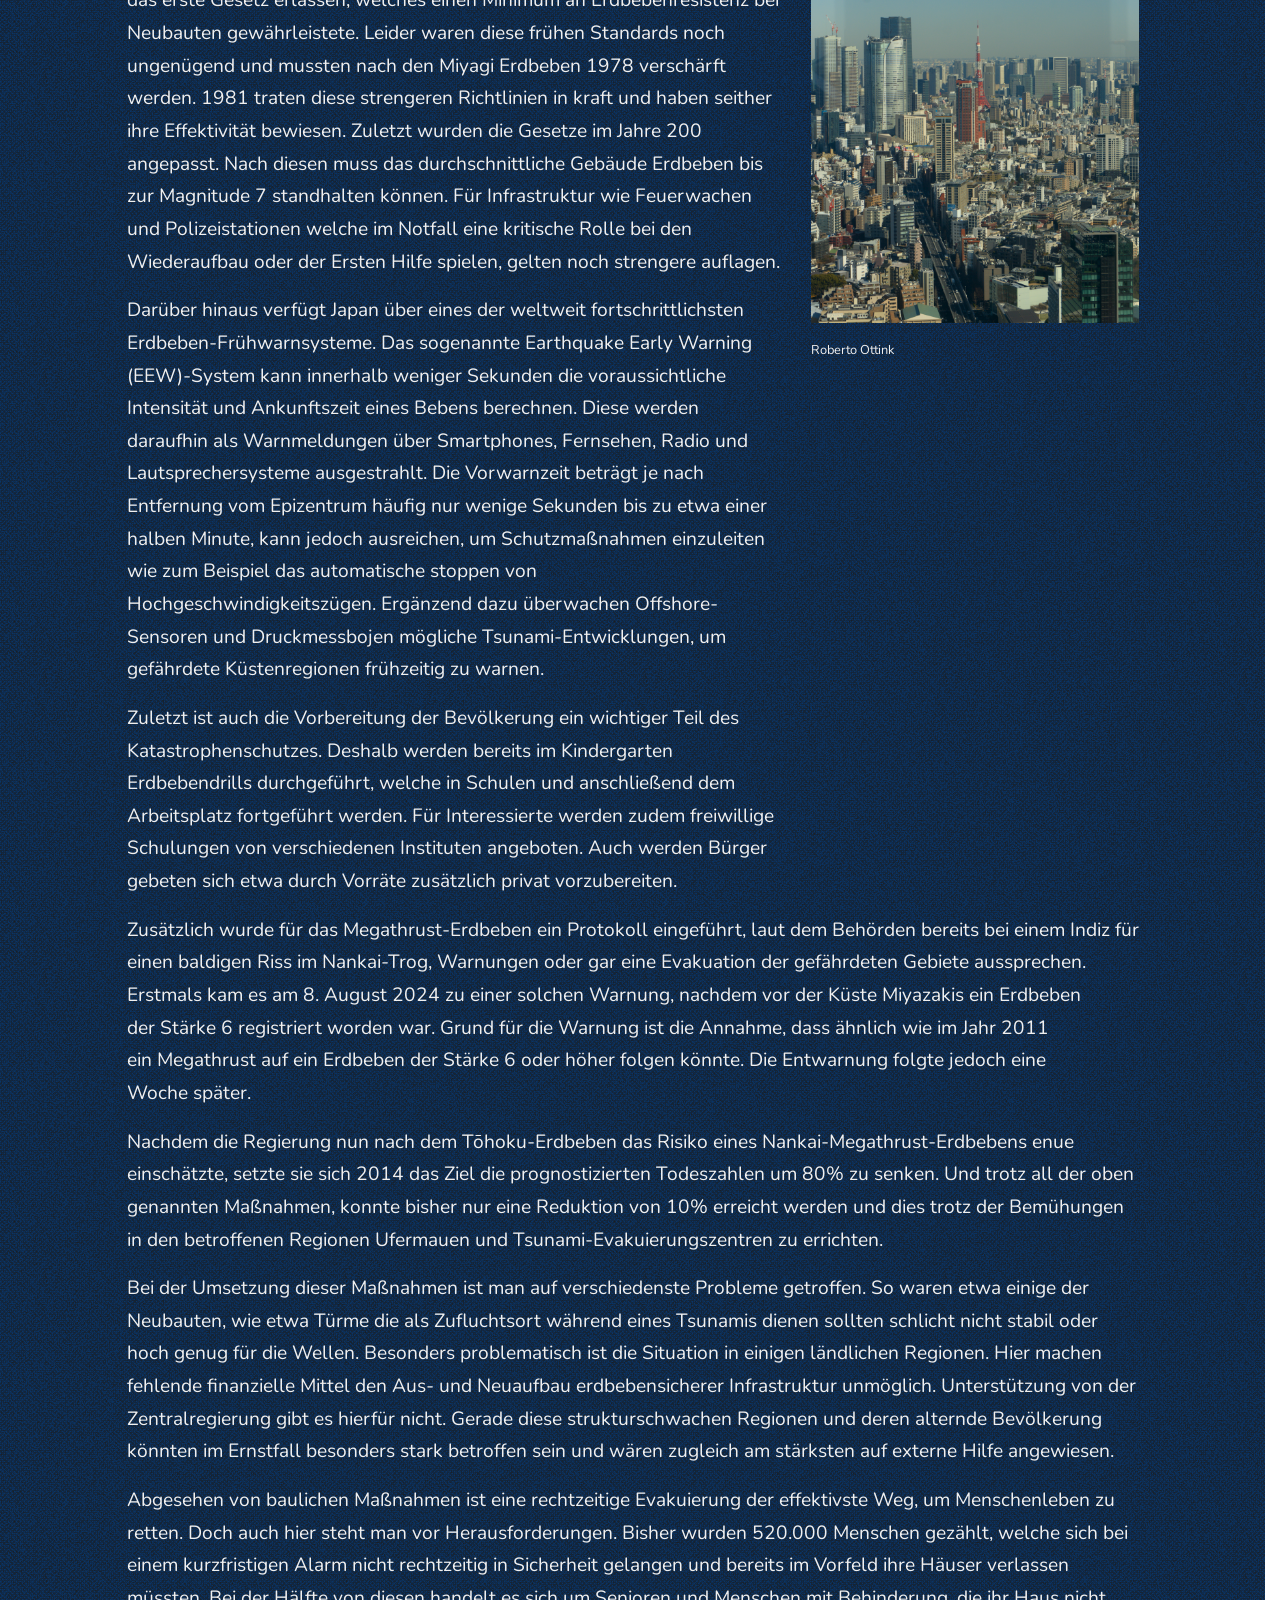
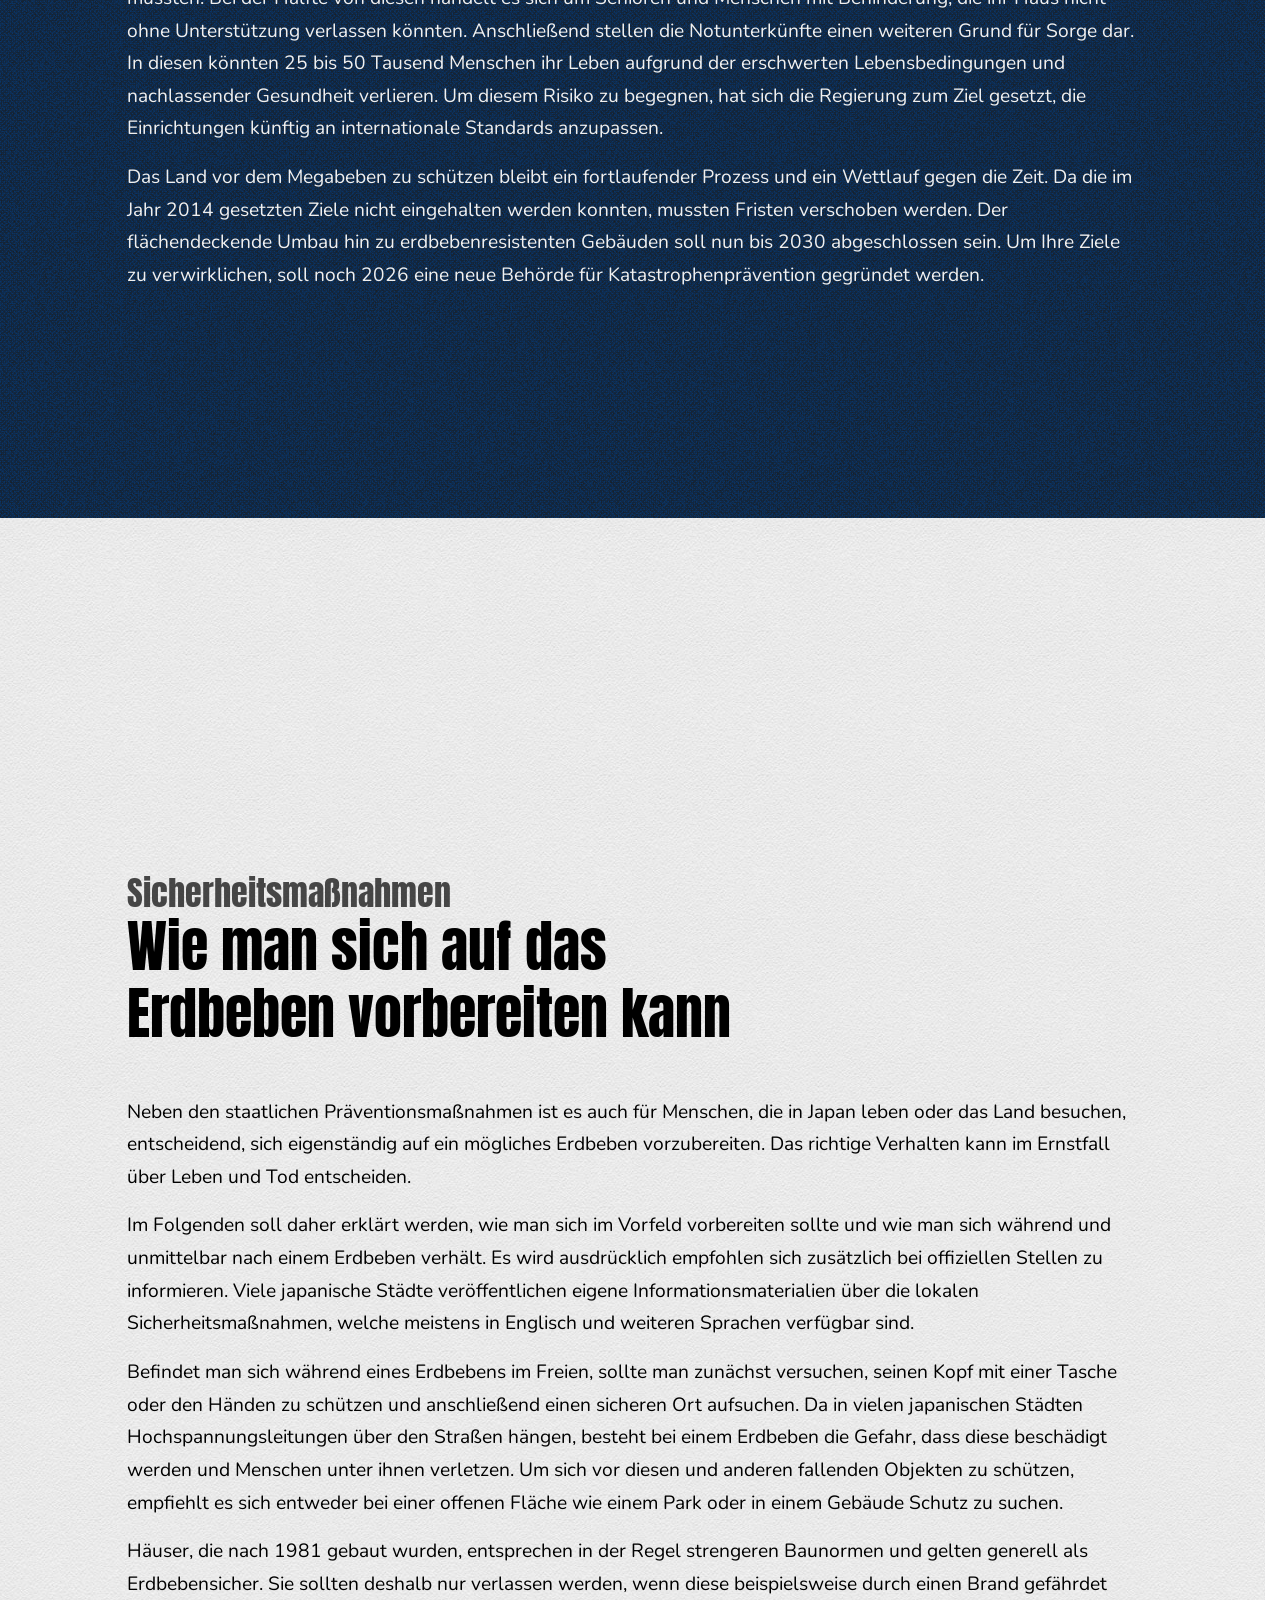
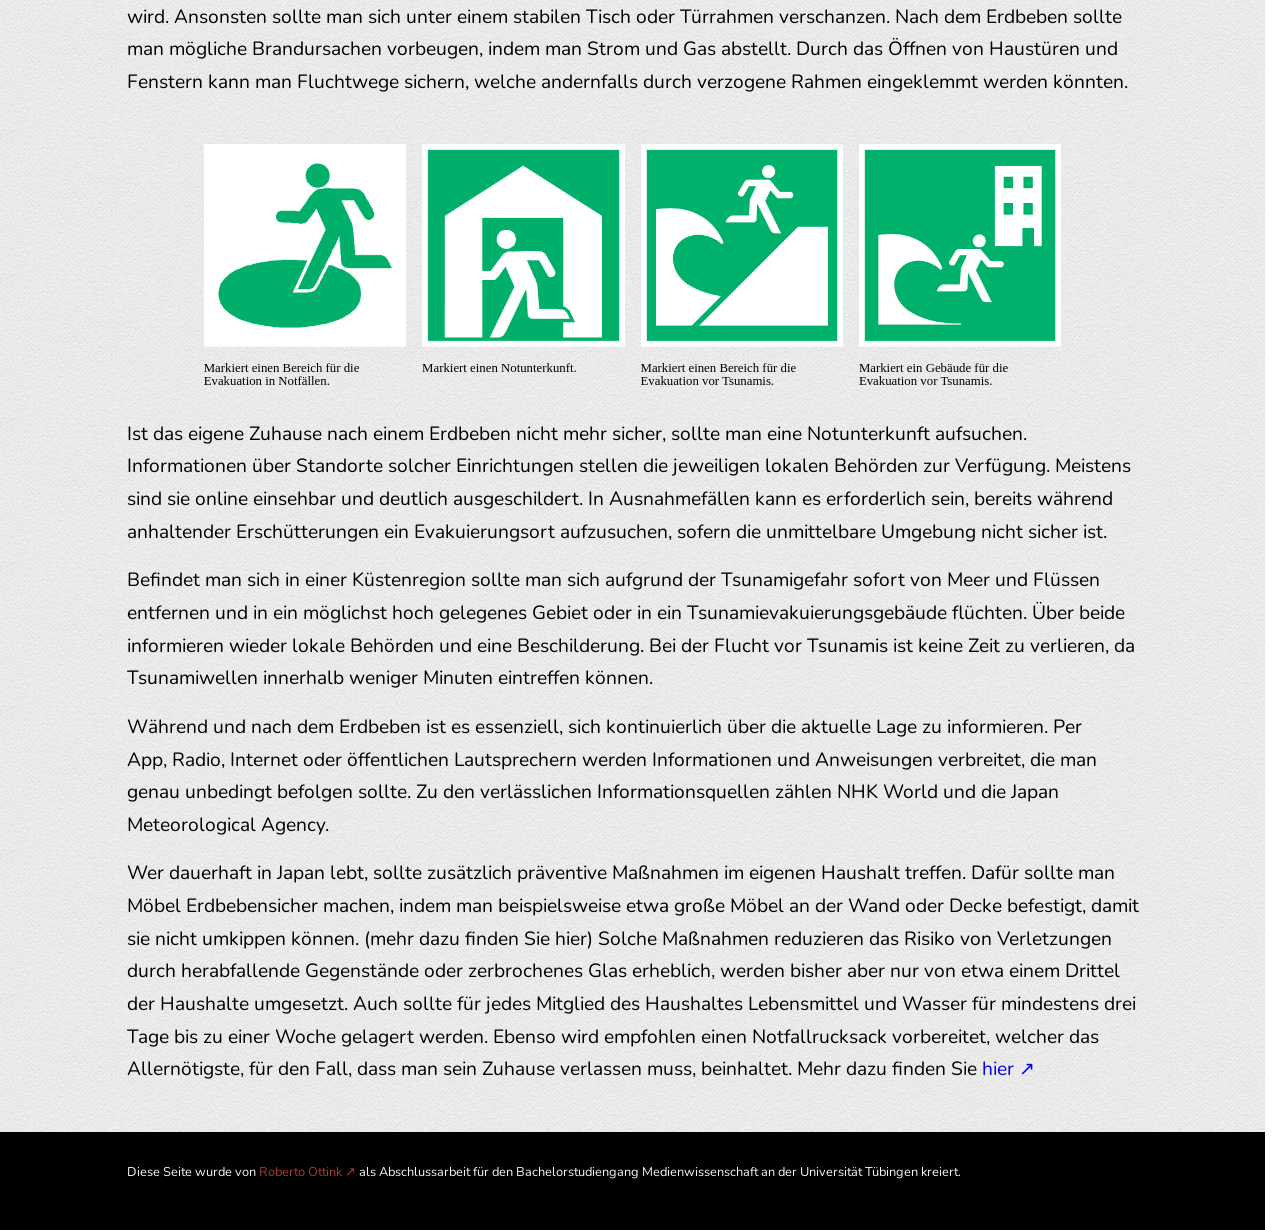
==== commit ec4f1c77: "Updates to html-content. Small tweaks to CSS, Lines which were overlooked in previeous bugfixes. Del" ====
--- a/index.html
+++ b/index.html
@@ -757,16 +757,6 @@
             von bis zu 30 Metern Höhe auslösen.
           </p>
           <p>
-            Zusätzlich wurde ein Protokoll eingeführt, welches frühzeitig vor
-            einem bevorstehenden Megathrust-Erdbeben warnen soll. Erstmals kam
-            es am 8. August 2024 zu einer solchen Warnung, nachdem vor der Küste
-            Miyazakis ein Erdbeben der Stärke 6 registriert worden war. Grund
-            für die Warnung ist die Annahme, dass ähnlich wie im Jahr 2011 ein
-            Megathrust auf ein Erdbeben der Stärke 6 oder höher folgen könnte.
-            Die Entwarnung folgte eine Woche später, nachdem Forscher zu dem
-            Schluss kamen, dass ein Riss im Nankaigraben unwahrscheinlich wäre.
-          </p>
-          <p>
             Doch die Gefahr bleibt bestehen. Durchschnittlich findet alle 111
             Jahre ein Nankai-Erdbeben statt, dabei reicht die Zeitspanne
             zwischen den Erdbeben von 90 bis zu 250 Jahren. Aktuelle Studien
@@ -807,19 +797,83 @@
           </p>
         </div>
       </section>
-      <section id="safety" class="dark-blue-bg">
+      <section id="safety" class="dark-blue-bg trans-img-space">
         <h2>
           <strong>Staatliche Bemühungen</strong>
-          Wie das Land sich auf das Erdbeben vorbereitet
+          Wie Japan ein Erdbebenresistentes Land baut
         </h2>
-        <p>
-          Das potenzielle Ausmaß des kommenden Nankai-Erdbebens war zuvor schon
-          lange bekannt. Bereits im März 2014 setzte sich die Regierung das Ziel
-          die prognostizierten Todeszahlen um 80% zu senken. Bislang konnte
-          jedoch nur eine Reduktion von 10% erreicht werden und dies trotz der
-          Bemühungen der vergangenen Jahre, strengere Gesetze für
-          Erdbebenresistenz zu verabschieden und in den betroffenen Regionen
-          Ufermauen und Tsunami-Evakuierungszentren zu errichten.
+        <div class="two-thirds-grid">
+          <div class="text">
+            <p>
+              Japan gilt heute, dank resistenter Architektur, fortgeschrittener
+              Technologien und einer gut informierten Population, als eines der
+              erdbebenresistentesten Länder Weltweit. Bereits in den 50er Jahren
+              wurde das erste Gesetz erlassen, welches einen Minimum an
+              Erdbebenresistenz bei Neubauten gewährleistete. Leider waren diese
+              frühen Standards noch ungenügend und mussten nach den Miyagi
+              Erdbeben 1978 verschärft werden. 1981 traten diese strengeren
+              Richtlinien in kraft und haben seither ihre Effektivität bewiesen.
+              Zuletzt wurden die Gesetze im Jahre 200 angepasst. Nach diesen
+              muss das durchschnittliche Gebäude Erdbeben bis zur Magnitude 7
+              standhalten können. Für Infrastruktur wie Feuerwachen und
+              Polizeistationen welche im Notfall eine kritische Rolle bei den
+              Wiederaufbau oder der Ersten Hilfe spielen, gelten noch strengere
+              auflagen.
+            </p>
+            <p>
+              Darüber hinaus verfügt Japan über eines der weltweit
+              fortschrittlichsten Erdbeben-Frühwarnsysteme. Das sogenannte
+              Earthquake Early Warning (EEW)-System kann innerhalb weniger
+              Sekunden die voraussichtliche Intensität und Ankunftszeit eines
+              Bebens berechnen. Diese werden daraufhin als Warnmeldungen über
+              Smartphones, Fernsehen, Radio und Lautsprechersysteme
+              ausgestrahlt. Die Vorwarnzeit beträgt je nach Entfernung vom
+              Epizentrum häufig nur wenige Sekunden bis zu etwa einer halben
+              Minute, kann jedoch ausreichen, um Schutzmaßnahmen einzuleiten wie
+              zum Beispiel das automatische stoppen von
+              Hochgeschwindigkeitszügen. Ergänzend dazu überwachen
+              Offshore-Sensoren und Druckmessbojen mögliche
+              Tsunami-Entwicklungen, um gefährdete Küstenregionen frühzeitig zu
+              warnen.
+            </p>
+            <p>
+              Zuletzt ist auch die Vorbereitung der Bevölkerung ein wichtiger
+              Teil des Katastrophenschutzes. Deshalb werden bereits im
+              Kindergarten Erdbebendrills durchgeführt, welche in Schulen und
+              anschließend dem Arbeitsplatz fortgeführt werden. Für
+              Interessierte werden zudem freiwillige Schulungen von
+              verschiedenen Instituten angeboten. Auch werden Bürger gebeten
+              sich etwa durch Vorräte zusätzlich privat vorzubereiten.
+            </p>
+          </div>
+          <figure>
+            <img
+              src="./img/DSC05355.png"
+              alt="Blick auf die Skyline von Tokio. Der Tokio Tower befindet sich in der mitte des Bildes, umgeben von weiteren Hochhäusern."
+            />
+            <figcaption>
+              <p class="attribution">Roberto Ottink</p>
+            </figcaption>
+          </figure>
+        </div>
+        <p>
+          Zusätzlich wurde für das Megathrust-Erdbeben ein Protokoll eingeführt,
+          laut dem Behörden bereits bei einem Indiz für einen baldigen Riss im
+          Nankai-Trog, Warnungen oder gar eine Evakuation der gefährdeten
+          Gebiete aussprechen. Erstmals kam es am 8. August 2024 zu einer
+          solchen Warnung, nachdem vor der Küste Miyazakis ein Erdbeben der
+          Stärke 6 registriert worden war. Grund für die Warnung ist die
+          Annahme, dass ähnlich wie im Jahr 2011 ein Megathrust auf ein Erdbeben
+          der Stärke 6 oder höher folgen könnte. Die Entwarnung folgte jedoch
+          eine Woche später.
+        </p>
+        <p>
+          Nachdem die Regierung nun nach dem Tōhoku-Erdbeben das Risiko eines
+          Nankai-Megathrust-Erdbebens enue einschätzte, setzte sie sich 2014 das
+          Ziel die prognostizierten Todeszahlen um 80% zu senken. Und trotz all
+          der oben genannten Maßnahmen, konnte bisher nur eine Reduktion von 10%
+          erreicht werden und dies trotz der Bemühungen in den betroffenen
+          Regionen Ufermauen und Tsunami-Evakuierungszentren zu errichten.
         </p>
         <p>
           Bei der Umsetzung dieser Maßnahmen ist man auf verschiedenste Probleme
@@ -848,8 +902,19 @@
           sich die Regierung zum Ziel gesetzt, die Einrichtungen künftig an
           internationale Standards anzupassen.
         </p>
+        <p>
+          Das Land vor dem Megabeben zu schützen bleibt ein fortlaufender
+          Prozess und ein Wettlauf gegen die Zeit. Da die im Jahr 2014 gesetzten
+          Ziele nicht eingehalten werden konnten, mussten Fristen verschoben
+          werden. Der flächendeckende Umbau hin zu erdbebenresistenten Gebäuden
+          soll nun bis 2030 abgeschlossen sein. Um Ihre Ziele zu verwirklichen,
+          soll noch 2026 eine neue Behörde für Katastrophenprävention gegründet
+          werden.
+        </p>
+      </section>
+      <section id="advice">
         <iframe
-          class="embed-video"
+          class="embed-video trans-img"
           width="560"
           height="315"
           src="https://www.youtube-nocookie.com/embed/dunTORU3Ysk?si=bL_ZfYuDFF0qvkWH"
@@ -867,34 +932,6 @@
           referrerpolicy="strict-origin-when-cross-origin"
           allowfullscreen
         ></iframe>
-        <p>
-          Trotz dieser Probleme verfügt Japan über eines der weltweit
-          fortschrittlichsten Erdbeben-Frühwarnsysteme. Das sogenannte
-          Earthquake Early Warning (EEW)-System basiert auf der schnellen
-          Erkennung von Primärwellen (P-Wellen), die sich schneller ausbreiten
-          als die gefährlicheren Sekundärwellen (S-Wellen) und kann innerhalb
-          weniger Sekunden die voraussichtliche Intensität und Ankunftszeit des
-          Bebens berechnen. Diese werden daraufhin als Warnmeldungen über
-          Smartphones, Fernsehen, Radio und Lautsprechersysteme ausgestrahlt.
-          Die Vorwarnzeit beträgt je nach Entfernung vom Epizentrum häufig nur
-          wenige Sekunden bis zu etwa einer halben Minute, kann jedoch
-          ausreichen, um Schutzmaßnahmen einzuleiten oder kritische
-          Infrastrukturen wie Hochgeschwindigkeitszüge automatisch zu stoppen.
-          Ergänzend dazu überwachen Offshore-Sensoren und Druckmessbojen
-          mögliche Tsunami-Entwicklungen, um gefährdete Küstenregionen
-          frühzeitig zu warnen.
-        </p>
-        <p>
-          Das Land vor dem Megabeben zu schützen bleibt ein fortlaufender
-          Prozess und ein Wettlauf gegen die Zeit. Da die im Jahr 2014 gesetzten
-          Ziele nicht eingehalten werden konnten, mussten Fristen verschoben
-          werden. Der flächendeckende Umbau hin zu erdbebenresistenten Gebäuden
-          soll nun bis 2030 abgeschlossen sein. Um Ihre Ziele zu verwirklichen,
-          soll noch 2026 eine neue Behörde für Katastrophenprävention gegründet
-          werden.
-        </p>
-      </section>
-      <section id="advice">
         <h2>
           <strong>Sicherheitsmaßnahmen</strong>
           Wie man sich auf das Erdbeben vorbereiten kann
@@ -1011,7 +1048,14 @@
       </section>
     </main>
     <footer>
-      <p>Some footer content</p>
+      <p>
+        Diese Seite wurde von
+        <a href="https://github.com/NEKAN1826" target="_blank"
+          >Roberto Ottink</a
+        >
+        als Abschlussarbeit für den Bachelorstudiengang Medienwissenschaft an
+        der Universität Tübingen kreiert.
+      </p>
     </footer>
   </body>
   <script src="./js/index.js"></script>
--- a/styles/styles.css
+++ b/styles/styles.css
@@ -174,6 +174,9 @@
 }
 
 #safety {
+}
+
+#advice {
   display: flex;
   flex-direction: column;
   align-content: center;
@@ -431,8 +434,18 @@
 
 footer {
   color: whitesmoke;
+
   background-color: black;
-  padding: 40px 15vw;
+  padding: 30px 15px;
+  @media (width > 600px) {
+    padding: 30px 10%;
+  }
+  & p {
+    font-size: 0.8rem;
+  }
+  & a {
+    color: var(--secondary);
+  }
 }
 
 .two-col-grid {
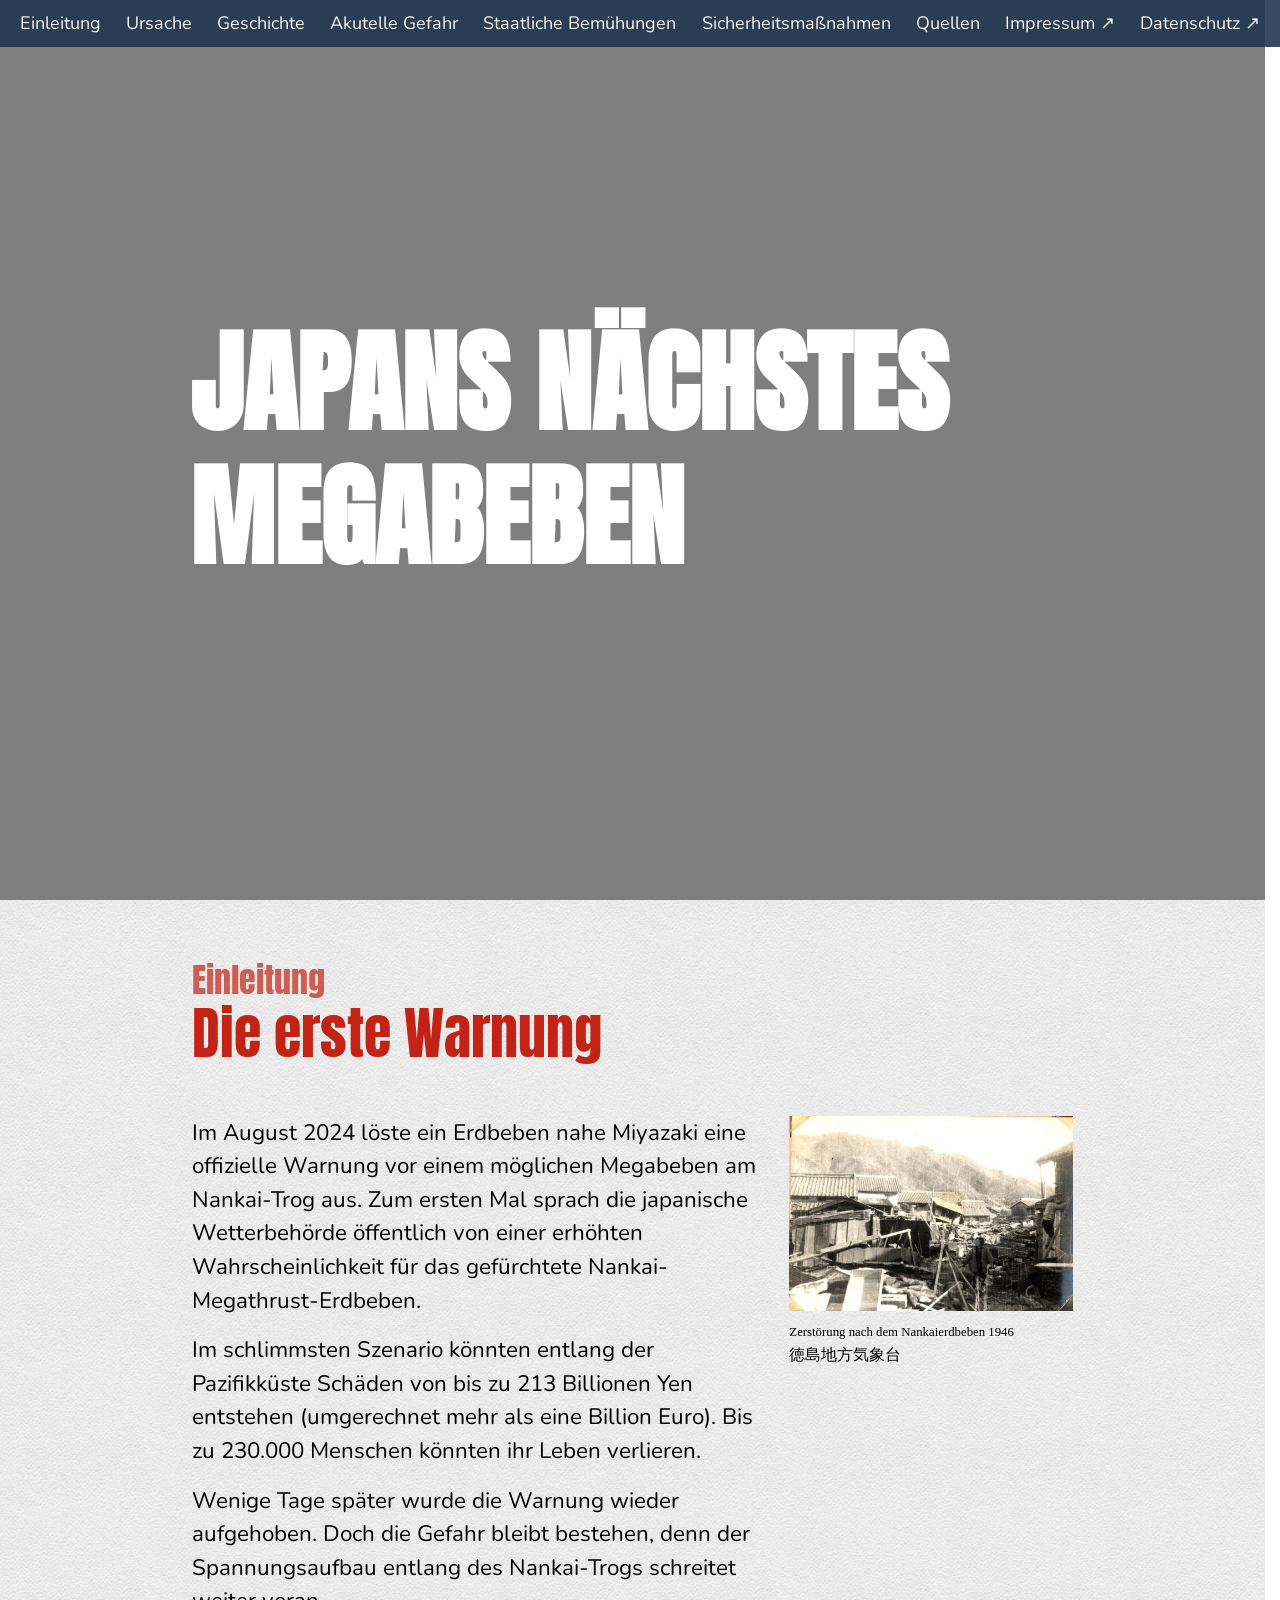
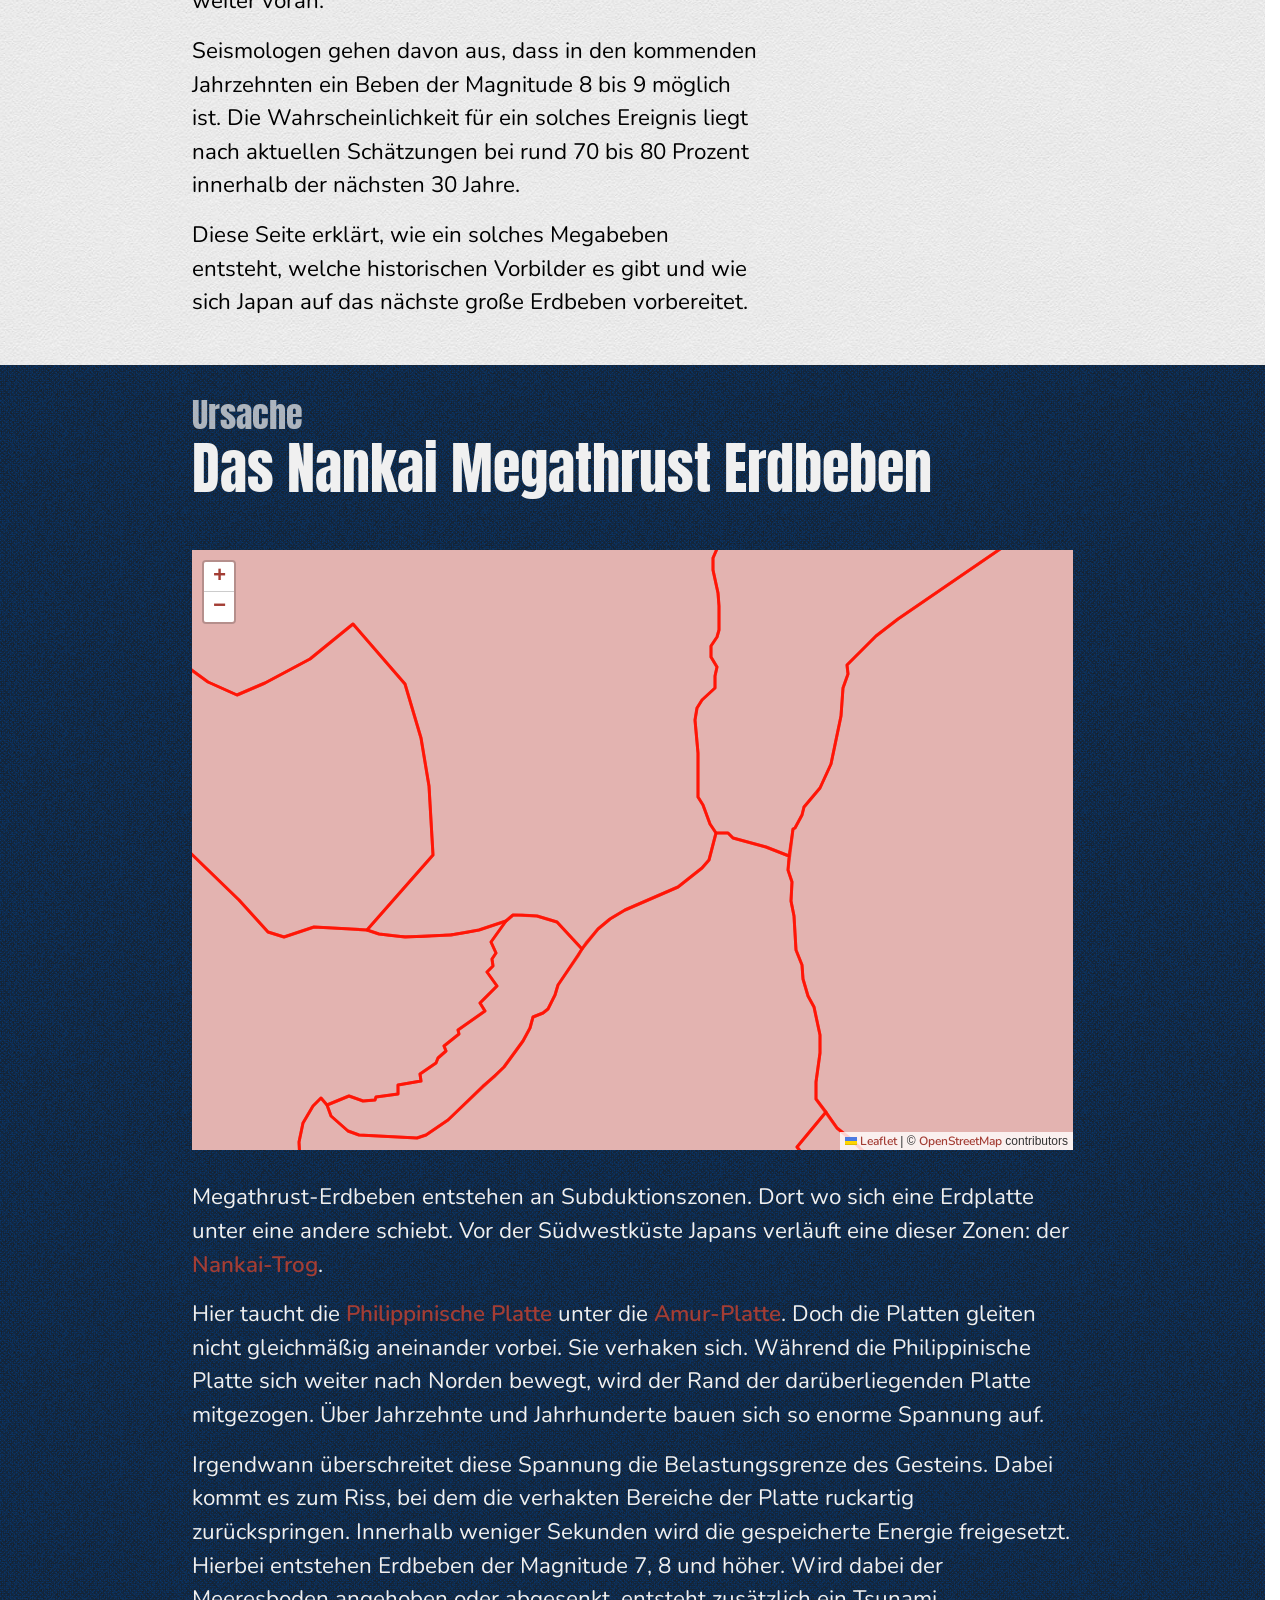
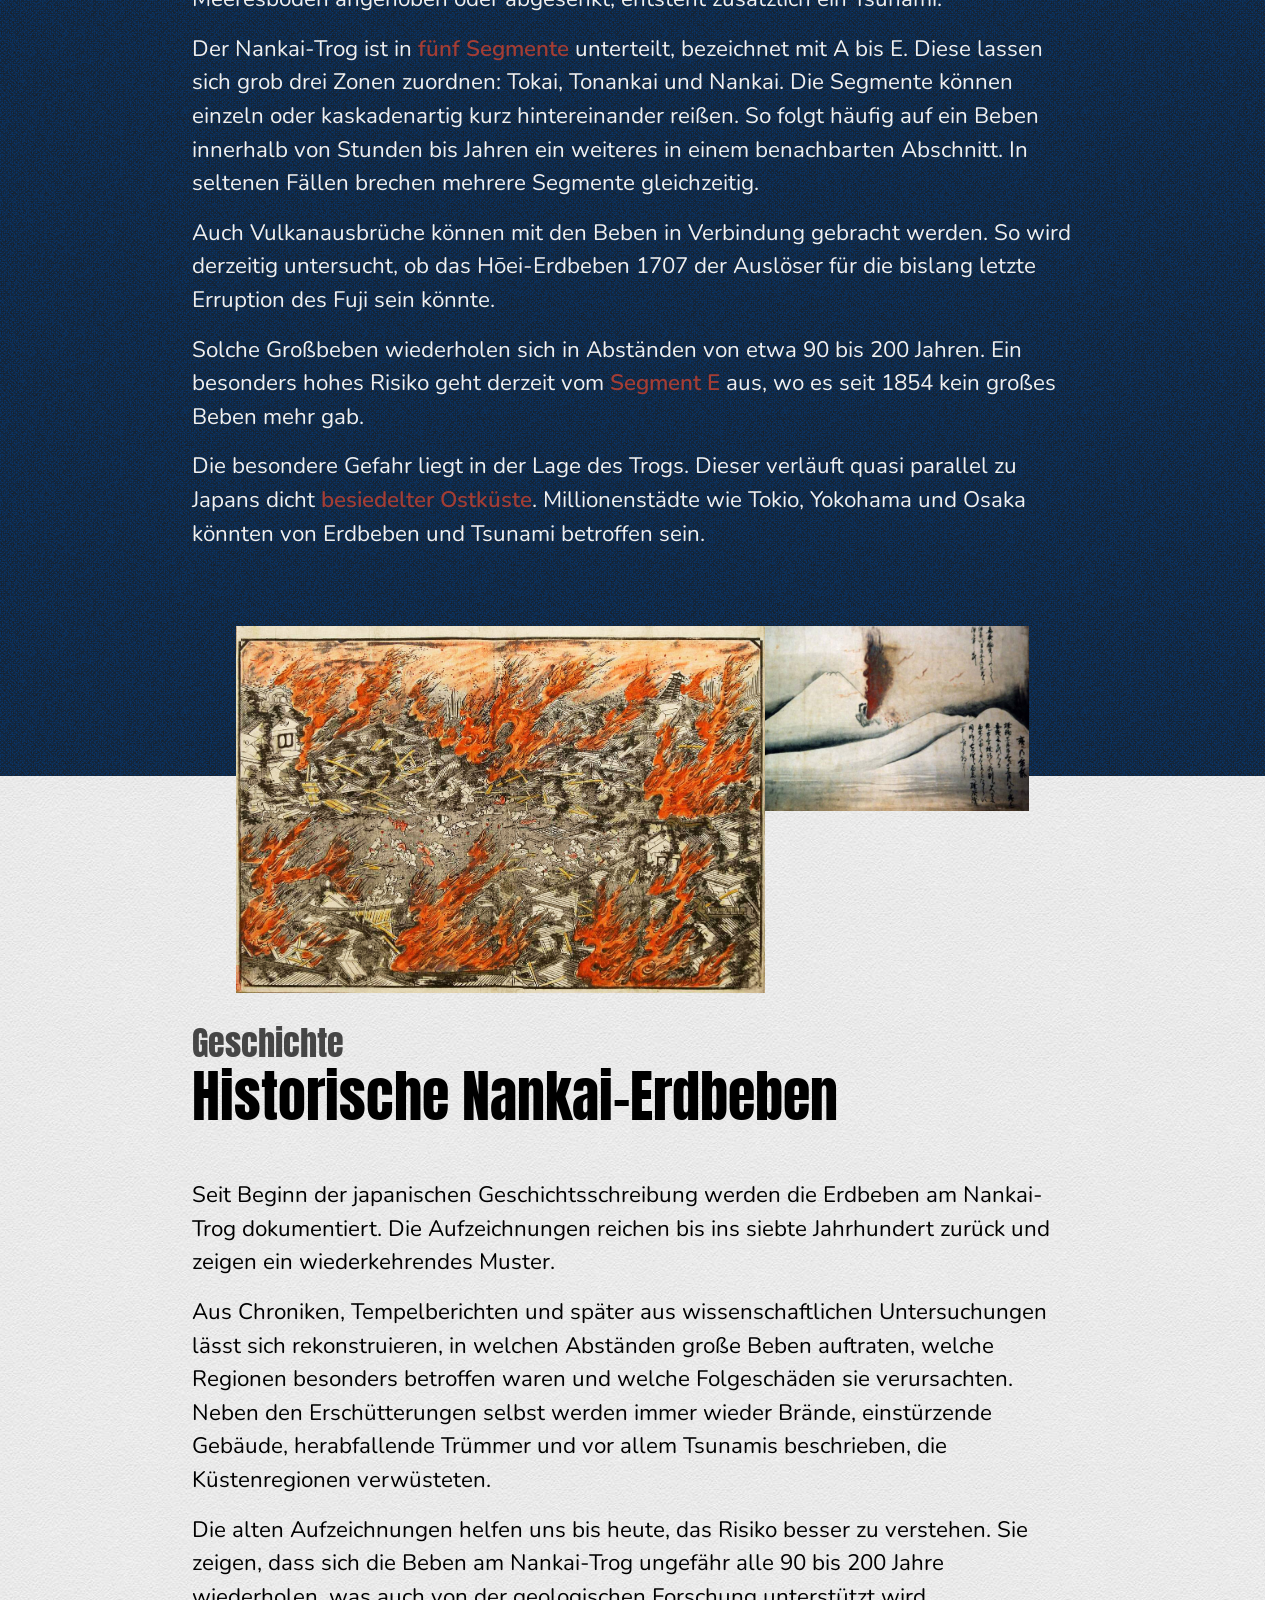
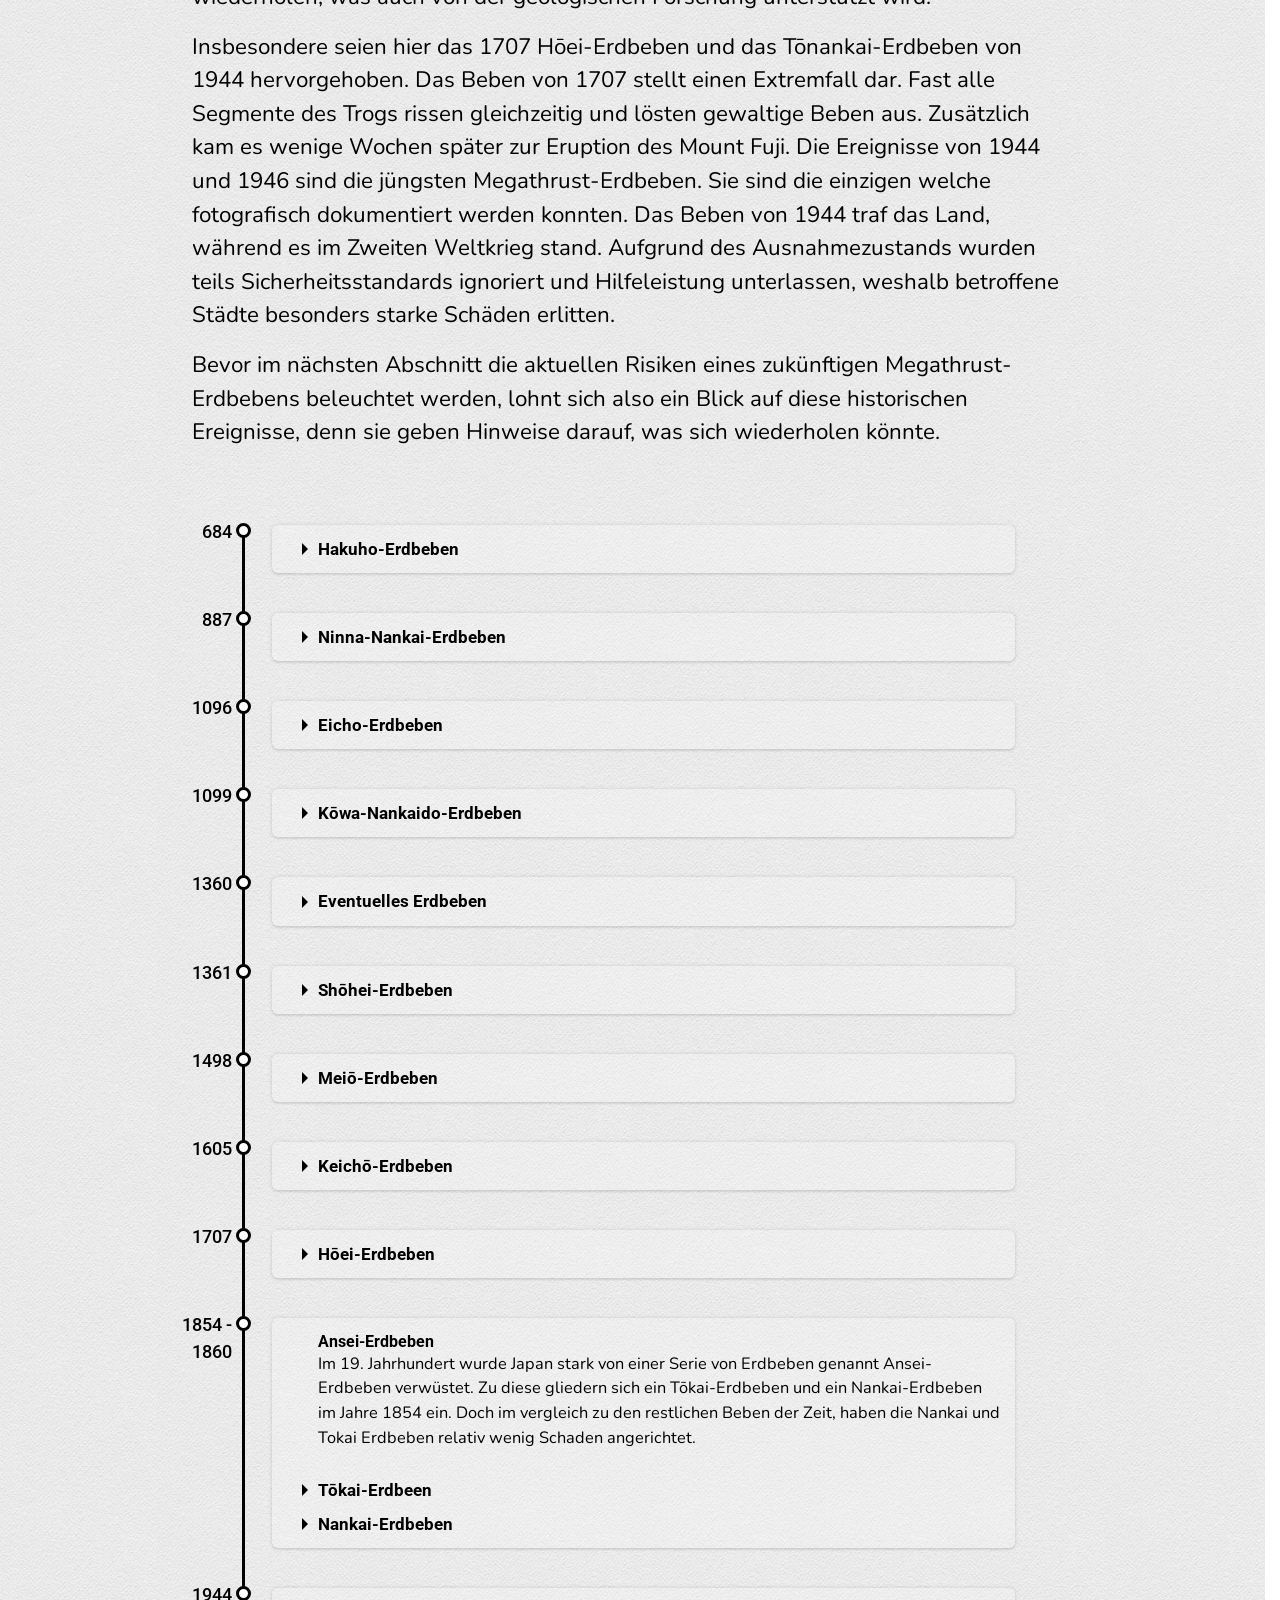
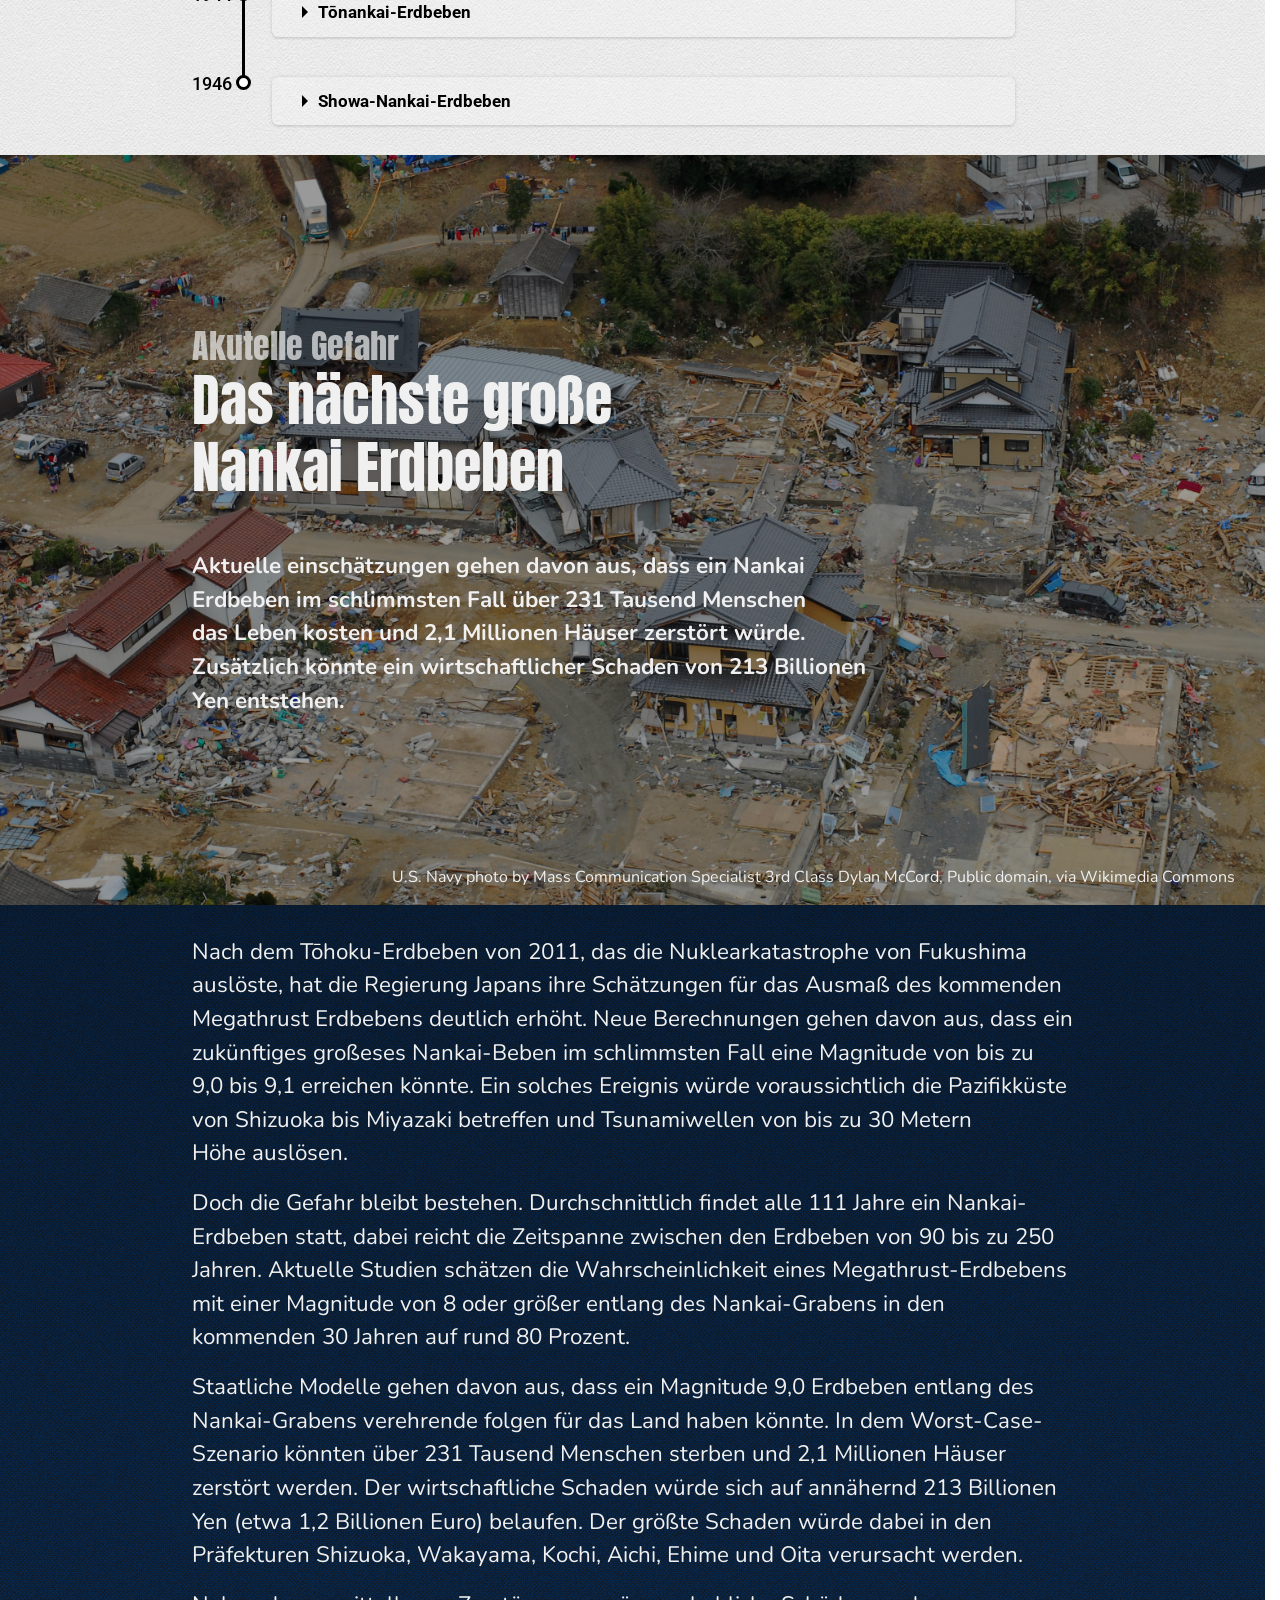
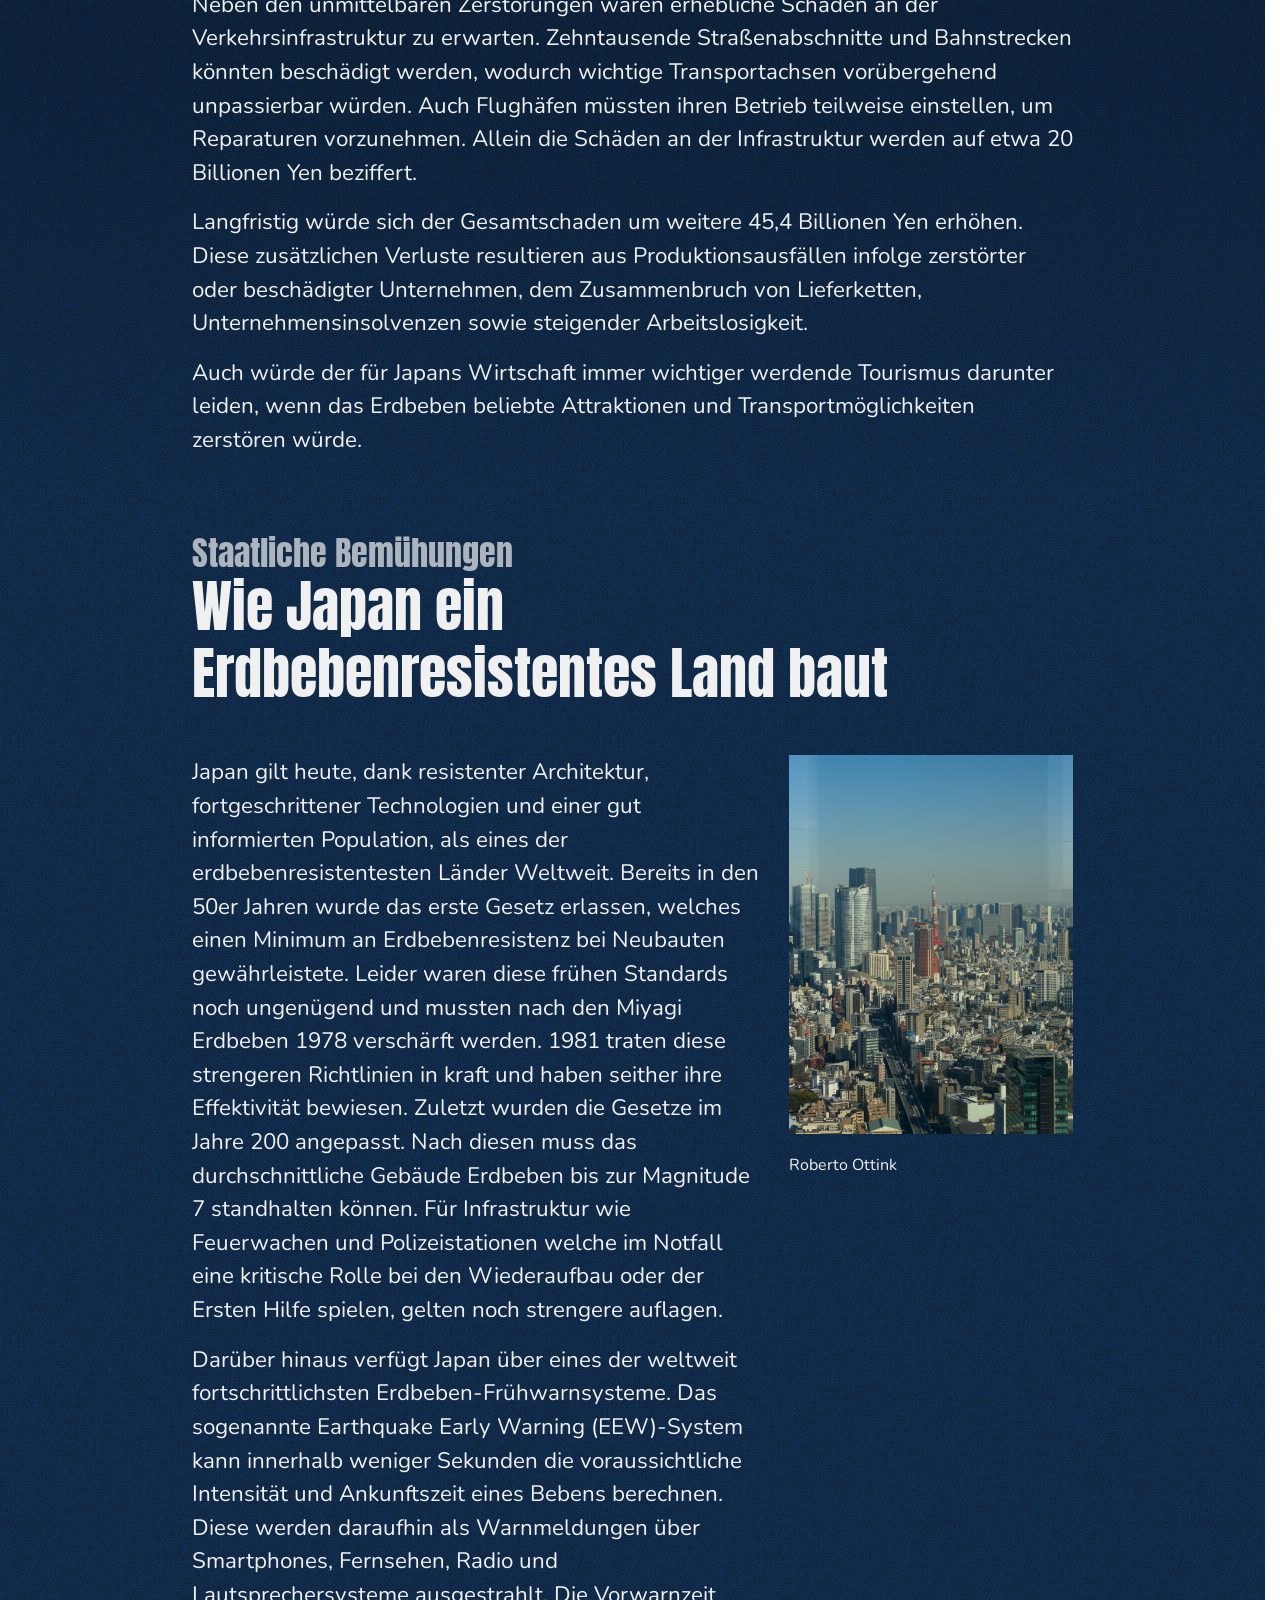
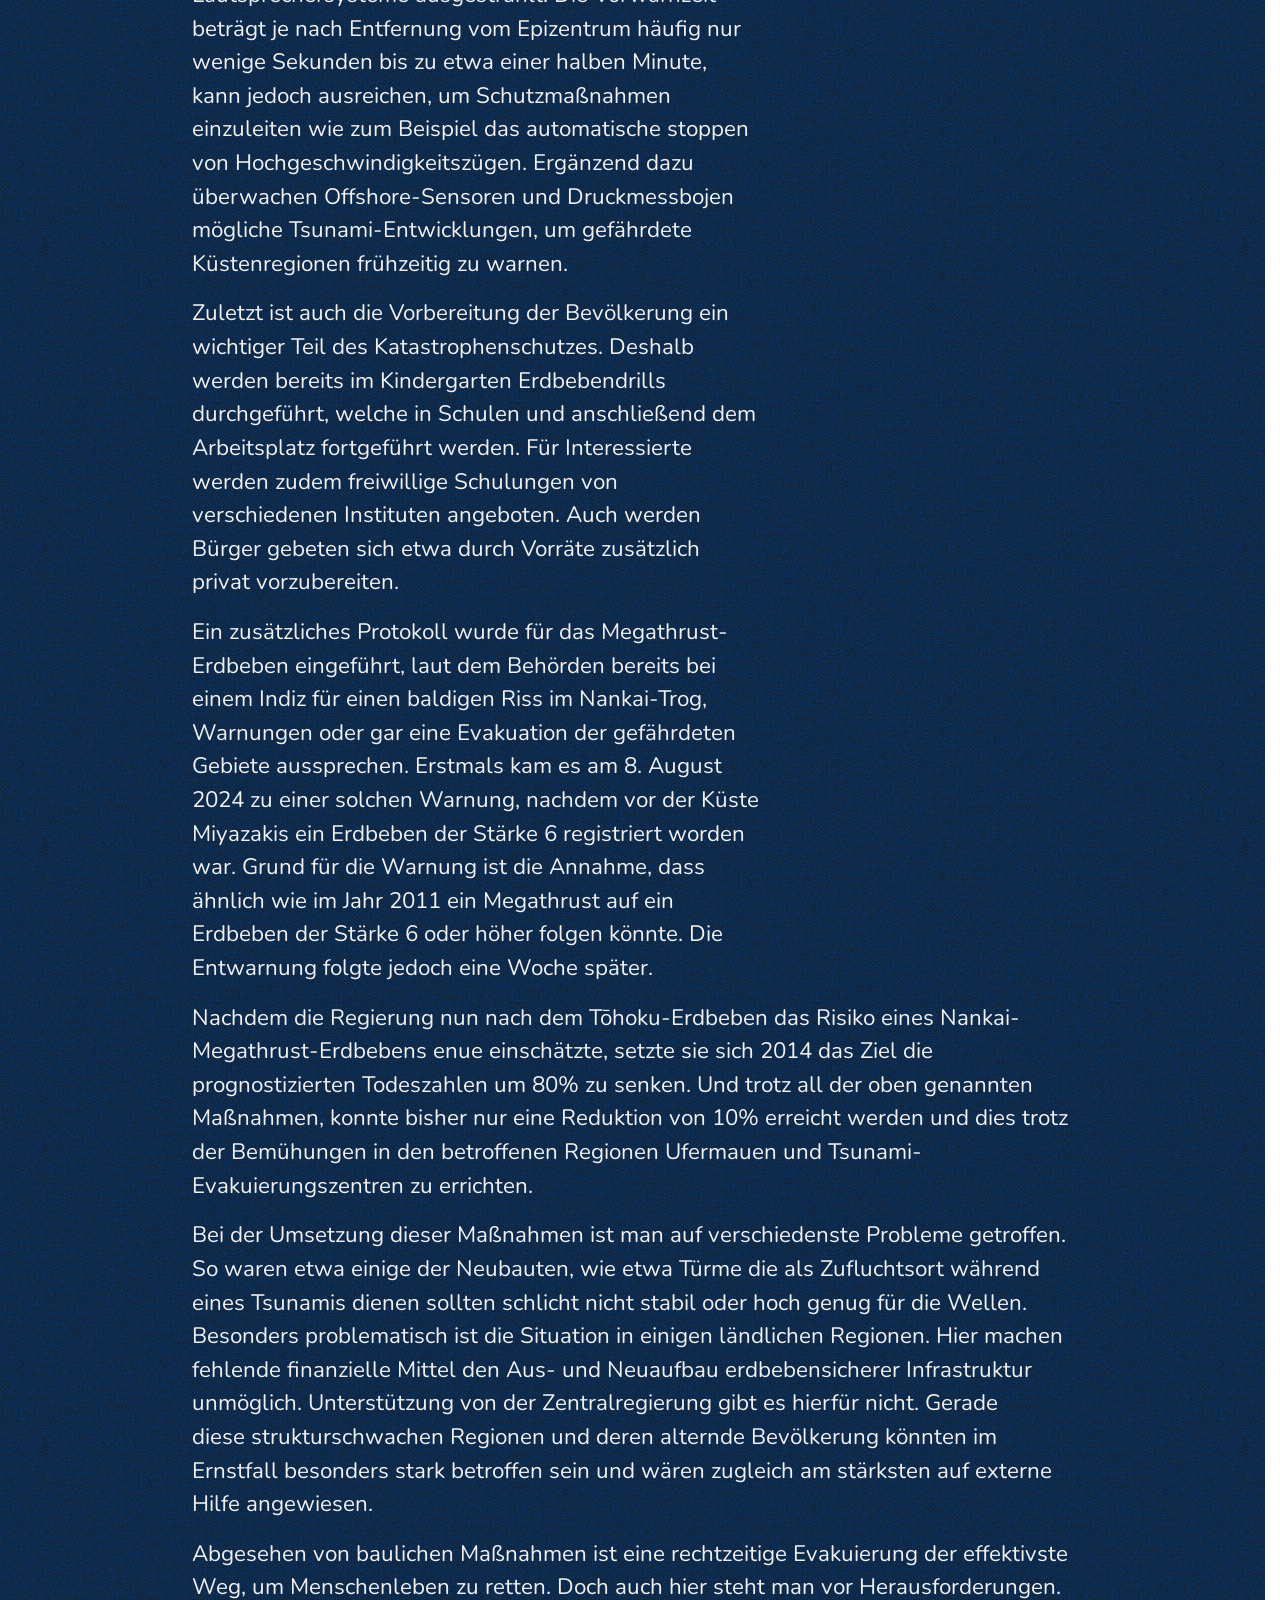
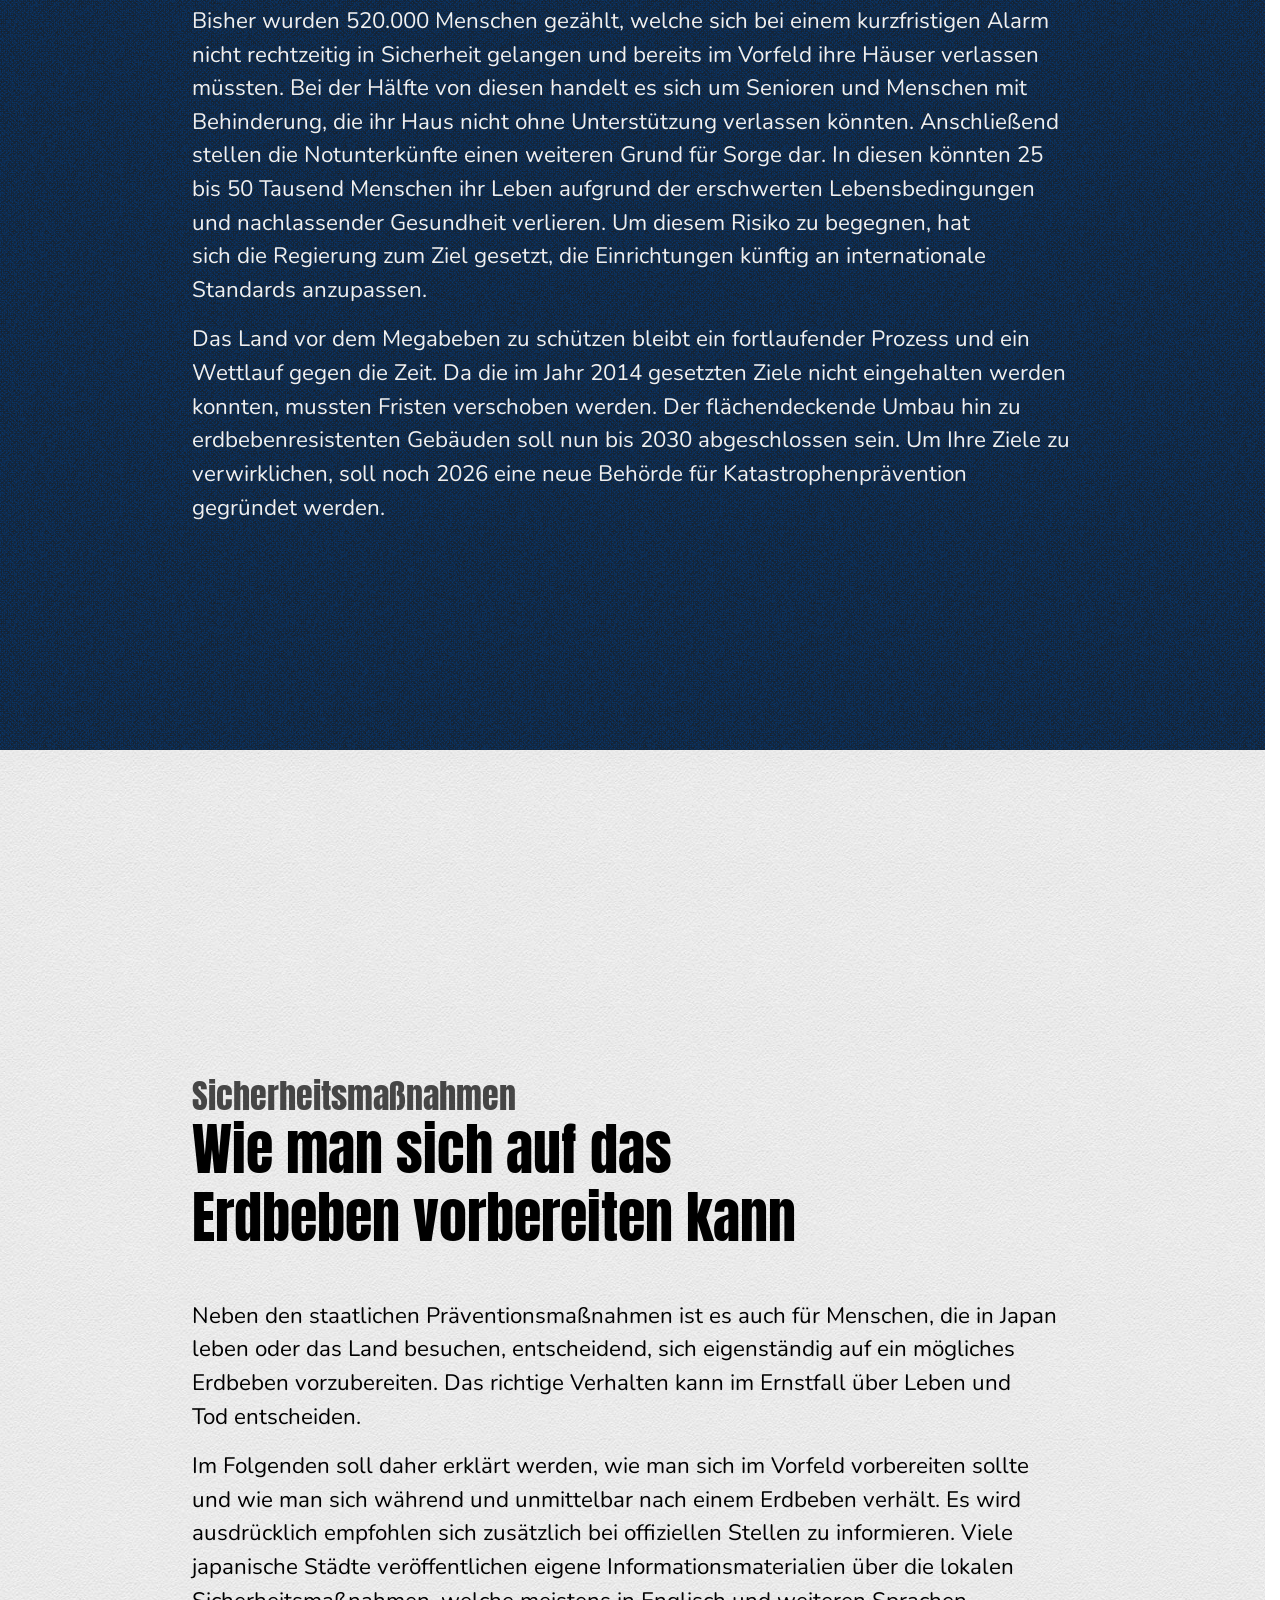
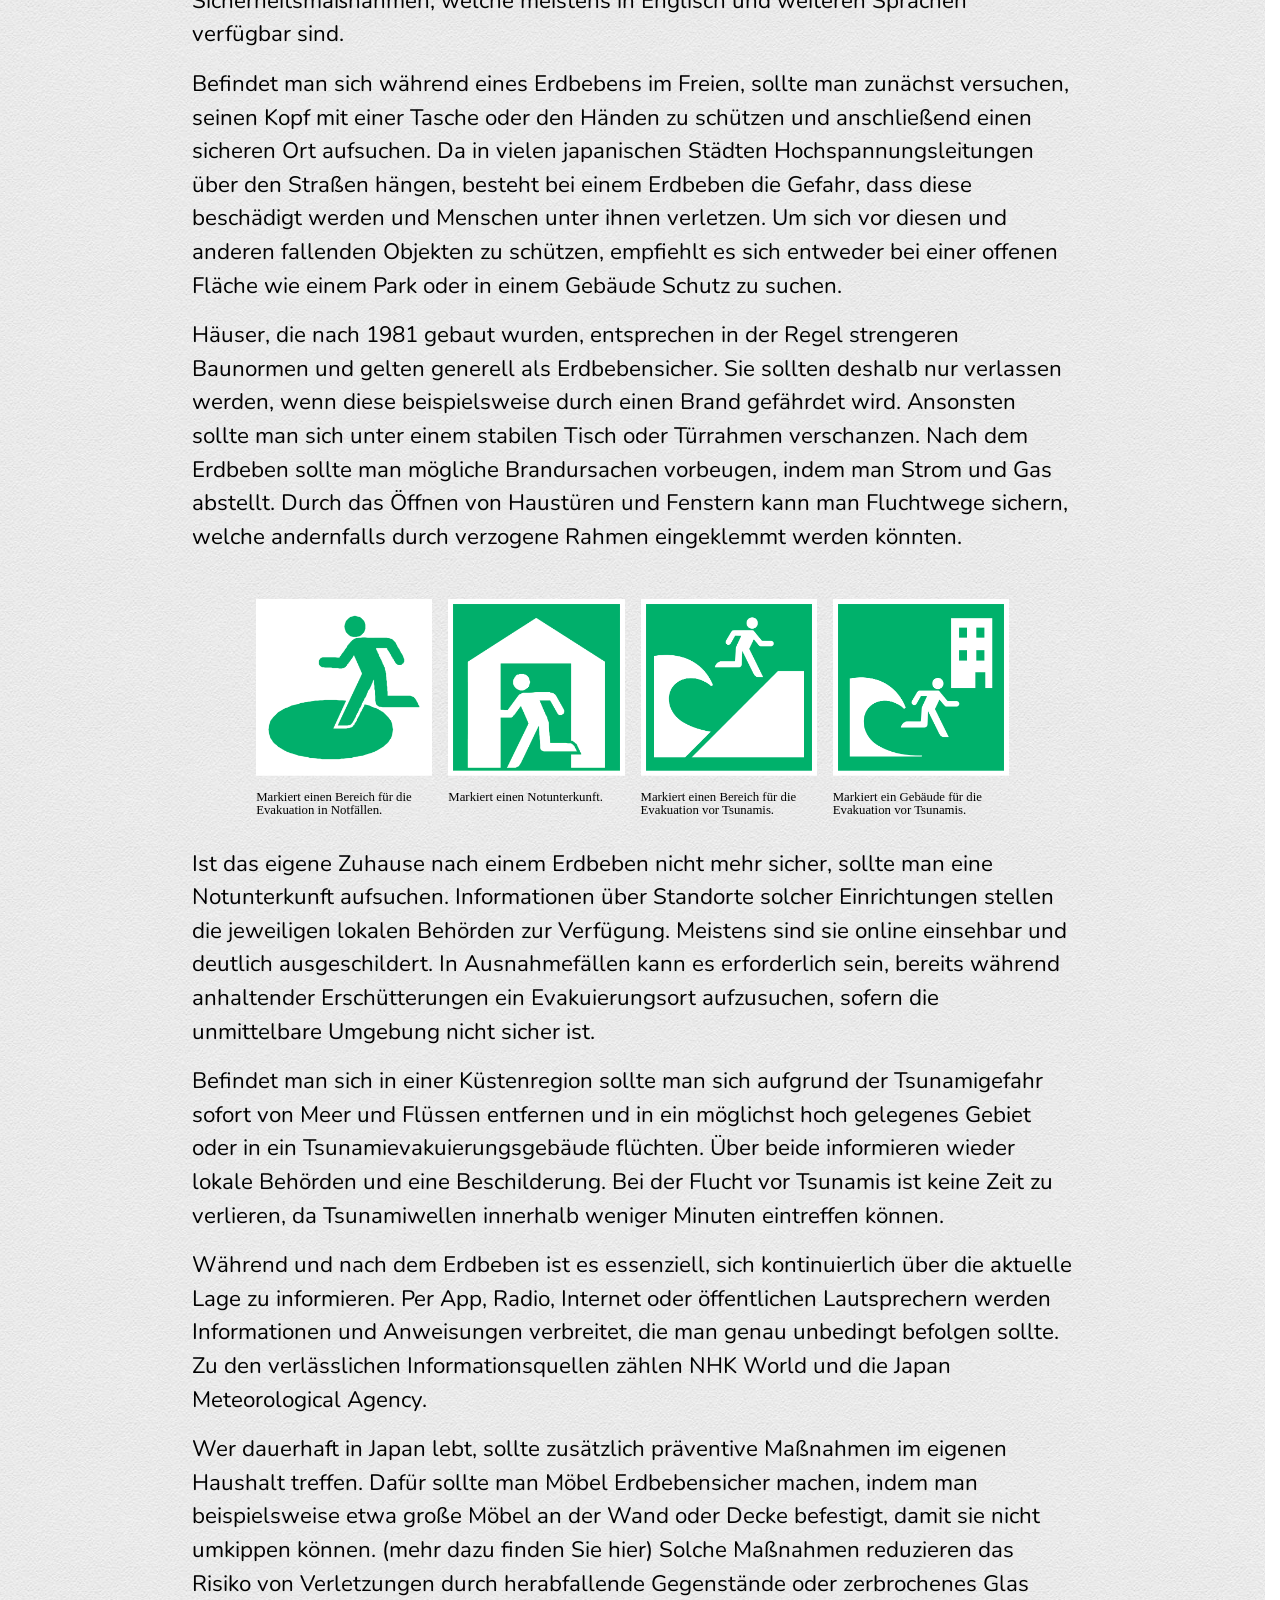
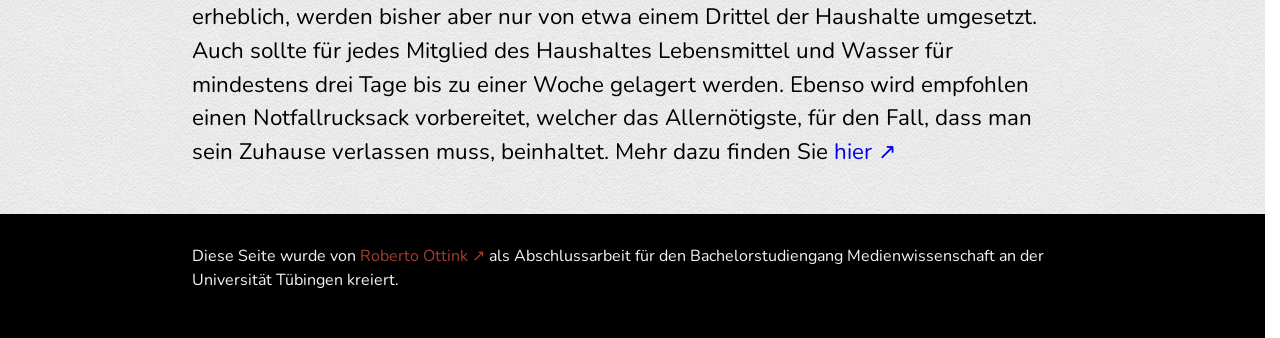
==== commit 0adab432: "Added a mobile friendly Navigation Fixed some bugs on Chrome." ====
--- a/index.html
+++ b/index.html
@@ -11,29 +11,45 @@
   </head>
   <body>
     <header class="mainnav">
-      <nav>
+      <nav data-open="false">
+        <div class="burger-button">
+          <a onclick="toggleMenu('.mainnav', 'nav', event)" href="#"
+            ><img
+              class="open"
+              src="./img/menu_24dp_E3E3E3_FILL0_wght400_GRAD0_opsz24.svg"
+              alt="Navigation öffnen"
+          /></a>
+          <a onclick="toggleMenu('.mainnav', 'nav', event)" href="#"
+            ><img
+              class="close"
+              src="./img/close_24dp_E3E3E3_FILL0_wght400_GRAD0_opsz24.svg"
+              alt="Navigation schließen"
+          /></a>
+        </div>
         <ul>
           <li>
-            <a href="" onclick="scrollToAnchor('intro', event)">Einleitung</a>
+            <a href="#" onclick="scrollToAnchor('intro', event)">Einleitung</a>
           </li>
           <li>
-            <a href="" onclick="scrollToAnchor('cause', event)">Ursache</a>
+            <a href="#" onclick="scrollToAnchor('cause', event)">Ursache</a>
           </li>
           <li>
-            <a href="" onclick="scrollToAnchor('history', event)">Geschichte</a>
+            <a href="#" onclick="scrollToAnchor('history', event)"
+              >Geschichte</a
+            >
           </li>
           <li>
-            <a href="" onclick="scrollToAnchor('next-hero', event)"
+            <a href="#" onclick="scrollToAnchor('next-hero', event)"
               >Akutelle Gefahr</a
             >
           </li>
           <li>
-            <a href="" onclick="scrollToAnchor('safety', event)"
+            <a href="#" onclick="scrollToAnchor('safety', event)"
               >Staatliche Bemühungen</a
             >
           </li>
           <li>
-            <a href="" onclick="scrollToAnchor('advice', event)"
+            <a href="#" onclick="scrollToAnchor('advice', event)"
               >Sicherheitsmaßnahmen</a
             >
           </li>
@@ -134,17 +150,17 @@
               Megathrust-Erdbeben entstehen an Subduktionszonen. Dort wo sich
               eine Erdplatte unter eine andere schiebt. Vor der Südwestküste
               Japans verläuft eine dieser Zonen: der
-              <a href="" onclick="moveMap('', event)">Nankai-Trog</a>.
+              <a href="#" onclick="moveMap('', event)">Nankai-Trog</a>.
             </p>
             <p>
               Hier taucht die
-              <a href="" onclick="moveMap('', event)">Philippinische Platte</a>
-              unter die <a href="" onclick="moveMap('', event)">Amur-Platte</a>.
-              Doch die Platten gleiten nicht gleichmäßig aneinander vorbei. Sie
-              verhaken sich. Während die Philippinische Platte sich weiter nach
-              Norden bewegt, wird der Rand der darüberliegenden Platte
-              mitgezogen. Über Jahrzehnte und Jahrhunderte bauen sich so enorme
-              Spannung auf.
+              <a href="#" onclick="moveMap('', event)">Philippinische Platte</a>
+              unter die
+              <a href="#" onclick="moveMap('', event)">Amur-Platte</a>. Doch die
+              Platten gleiten nicht gleichmäßig aneinander vorbei. Sie verhaken
+              sich. Während die Philippinische Platte sich weiter nach Norden
+              bewegt, wird der Rand der darüberliegenden Platte mitgezogen. Über
+              Jahrzehnte und Jahrhunderte bauen sich so enorme Spannung auf.
             </p>
             <p>
               Irgendwann überschreitet diese Spannung die Belastungsgrenze des
@@ -156,7 +172,7 @@
             </p>
             <p>
               Der Nankai-Trog ist in
-              <a href="" onclick="moveMap('', event)">fünf Segmente</a>
+              <a href="#" onclick="moveMap('', event)">fünf Segmente</a>
               unterteilt, bezeichnet mit A bis E. Diese lassen sich grob drei
               Zonen zuordnen: Tokai, Tonankai und Nankai. Die Segmente können
               einzeln oder kaskadenartig kurz hintereinander reißen. So folgt
@@ -173,13 +189,13 @@
             <p>
               Solche Großbeben wiederholen sich in Abständen von etwa 90 bis 200
               Jahren. Ein besonders hohes Risiko geht derzeit vom
-              <a href="" onclick="moveMap('', event)">Segment E</a> aus, wo es
+              <a href="#" onclick="moveMap('', event)">Segment E</a> aus, wo es
               seit 1854 kein großes Beben mehr gab.
             </p>
             <p>
               Die besondere Gefahr liegt in der Lage des Trogs. Dieser verläuft
               quasi parallel zu Japans dicht
-              <a href="" onclick="moveMap('', event)">besiedelter Ostküste</a>.
+              <a href="#" onclick="moveMap('', event)">besiedelter Ostküste</a>.
               Millionenstädte wie Tokio, Yokohama und Osaka könnten von Erdbeben
               und Tsunami betroffen sein.
             </p>
@@ -845,6 +861,17 @@
               verschiedenen Instituten angeboten. Auch werden Bürger gebeten
               sich etwa durch Vorräte zusätzlich privat vorzubereiten.
             </p>
+            <p>
+              Ein zusätzliches Protokoll wurde für das Megathrust-Erdbeben
+              eingeführt, laut dem Behörden bereits bei einem Indiz für einen
+              baldigen Riss im Nankai-Trog, Warnungen oder gar eine Evakuation
+              der gefährdeten Gebiete aussprechen. Erstmals kam es am 8. August
+              2024 zu einer solchen Warnung, nachdem vor der Küste Miyazakis ein
+              Erdbeben der Stärke 6 registriert worden war. Grund für die
+              Warnung ist die Annahme, dass ähnlich wie im Jahr 2011 ein
+              Megathrust auf ein Erdbeben der Stärke 6 oder höher folgen könnte.
+              Die Entwarnung folgte jedoch eine Woche später.
+            </p>
           </div>
           <figure>
             <img
@@ -856,17 +883,6 @@
             </figcaption>
           </figure>
         </div>
-        <p>
-          Zusätzlich wurde für das Megathrust-Erdbeben ein Protokoll eingeführt,
-          laut dem Behörden bereits bei einem Indiz für einen baldigen Riss im
-          Nankai-Trog, Warnungen oder gar eine Evakuation der gefährdeten
-          Gebiete aussprechen. Erstmals kam es am 8. August 2024 zu einer
-          solchen Warnung, nachdem vor der Küste Miyazakis ein Erdbeben der
-          Stärke 6 registriert worden war. Grund für die Warnung ist die
-          Annahme, dass ähnlich wie im Jahr 2011 ein Megathrust auf ein Erdbeben
-          der Stärke 6 oder höher folgen könnte. Die Entwarnung folgte jedoch
-          eine Woche später.
-        </p>
         <p>
           Nachdem die Regierung nun nach dem Tōhoku-Erdbeben das Risiko eines
           Nankai-Megathrust-Erdbebens enue einschätzte, setzte sie sich 2014 das
--- a/styles/styles.css
+++ b/styles/styles.css
@@ -26,12 +26,9 @@
   --off-white: #f0f0f0;
 }
 
-/* body * {
-  outline: red 1px dashed !important;
-}
- */
-body {
-  overflow-x: hidden;
+body main,
+body section {
+  max-width: 100vw;
 }
 
 #intro {
@@ -42,7 +39,7 @@
 
 #cause {
   .two-col-grid {
-    @media (width < 1200px) {
+    @media (width < 1500px) {
       grid-template-columns: unset;
     }
   }
@@ -102,8 +99,8 @@
       padding: 30px 15px;
       background-color: rgba(0, 0, 0, 0.4);
       position: relative;
-      @media (width > 600px) {
-        padding: 30px 10%;
+      @media (width > 1200px) {
+        padding: 30px 15vw;
       }
     }
     .text {
@@ -169,11 +166,9 @@
   bottom: 0;
   color: var(--off-white);
   & p {
-    font-size: 11px;
-  }
-}
-
-#safety {
+    text-align: right;
+    font-size: 1rem;
+  }
 }
 
 #advice {
@@ -184,14 +179,14 @@
 
 .embed-video {
   align-self: center;
-  padding: 30px;
+  padding-bottom: 30px;
   aspect-ratio: 16/9;
-  width: 70%;
+  width: 100%;
   height: auto;
 }
 
 .trans-img {
-  width: 66vw;
+  width: 90%;
   align-self: center;
   margin-top: -20vh;
   margin-bottom: 30px;
@@ -204,6 +199,7 @@
     & figure:last-of-type {
       display: none;
     }
+    width: 75%;
   }
 }
 
@@ -259,9 +255,8 @@
 
 p {
   font-family: Nunito, sans-serif;
-  font-size: 1.2rem;
+  font-size: clamp(12pt, 1.4rem, 2vw);
   font-weight: 400;
-  line-height: 1.7;
   em {
     font-weight: 300;
   }
@@ -291,13 +286,12 @@
 }
 
 .attribution {
-  font-size: 0.8rem;
+  font-size: 1rem;
   line-height: 2;
 }
 
 main {
   & section {
-    /* overflow-x: hidden; */
     --section-bg-color: white;
     --in-view: false;
     animation: section-in-view both;
@@ -310,9 +304,9 @@
   & section:first-of-type {
     padding-top: 60px;
   }
-  @media (width > 600px) {
+  @media (width > 1200px) {
     & section {
-      padding: 30px 10%;
+      padding: 30px 15vw;
     }
   }
   & h2 {
@@ -337,6 +331,10 @@
       }
     }
   }
+}
+
+.overflow-hidden {
+  overflow-x: hidden;
 }
 
 @keyframes section-in-view {
@@ -392,6 +390,9 @@
       text-transform: uppercase;
       margin: 80px auto;
       width: 80%;
+      @media (width > 1200px) {
+        width: 70%;
+      }
     }
   }
 }
@@ -409,11 +410,17 @@
 }
 
 .mainnav {
+  overscroll-behavior: contain;
   position: fixed;
   top: 0;
   z-index: 1100;
-  width: 100%;
+  width: 100svw;
   background-color: hsl(from var(--primary) h s l / 90%);
+  .burger-button img {
+    display: none;
+    padding: 5px 0 0 5px;
+    height: 39.5px;
+  }
   & ul {
     list-style: none;
     padding: 0;
@@ -430,18 +437,100 @@
     font-size: large;
     color: whitesmoke;
   }
+  @media (width < 750px) {
+    height: 47px;
+    overflow-y: hidden;
+    .burger-button {
+      height: 47px;
+    }
+    & nav {
+      height: 100%;
+      align-content: center;
+    }
+    & ul {
+      transition: all ease-in-out 0.1s;
+      height: calc(100vh - 23.5px);
+      padding: 0;
+      flex-direction: column;
+      text-align: center;
+      justify-content: center;
+      flex-wrap: nowrap;
+    }
+    & a {
+      font-size: x-large;
+    }
+  }
+}
+
+.mainnav:has(nav[data-open="false"]) {
+  @media (width < 750px) {
+    .burger-button img.open {
+      display: inline;
+    }
+  }
+}
+
+.closing:has(nav[data-open="false"]) {
+  @media (width < 750px) {
+    animation: menu-close;
+    animation-duration: 0.3s;
+    animation-timing-function: linear;
+  }
+}
+
+.mainnav:has(nav[data-open="true"]) {
+  @media (width < 750px) {
+    backdrop-filter: blur(10px);
+    height: 100svh;
+    .burger-button img.close {
+      display: block;
+    }
+    animation: menu-open;
+    animation-duration: 0.3s;
+    animation-timing-function: linear;
+  }
+}
+
+@keyframes menu-open {
+  0% {
+    height: 47px;
+    backdrop-filter: none;
+  }
+  100% {
+    backdrop-filter: blur(10px);
+    height: 100svh;
+  }
+}
+
+@keyframes menu-close {
+  0% {
+    backdrop-filter: blur(10px);
+    height: 100svh;
+  }
+  100% {
+    height: 47px;
+    backdrop-filter: none;
+  }
+}
+
+@keyframes disappear {
+  0% {
+    opacity: 100%;
+  }
+  100% {
+    opacity: 0%;
+  }
 }
 
 footer {
   color: whitesmoke;
-
   background-color: black;
   padding: 30px 15px;
-  @media (width > 600px) {
-    padding: 30px 10%;
+  @media (width > 1200px) {
+    padding: 30px 15vw;
   }
   & p {
-    font-size: 0.8rem;
+    font-size: 1rem;
   }
   & a {
     color: var(--secondary);
@@ -450,9 +539,9 @@
 
 .two-col-grid {
   display: grid;
-  gap: 2rem;
-  @media (width > 600px) {
+  @media (width > 1200px) {
     grid-template-columns: repeat(2, 1fr);
+    gap: 30px;
   }
 }
 
@@ -466,9 +555,10 @@
 
 .two-thirds-grid {
   display: grid;
-  gap: 30px;
+  justify-items: center;
   @media (width > 1200px) {
     grid-template-columns: 2fr 1fr;
+    gap: 30px;
   }
 }
 
@@ -489,8 +579,10 @@
   }
   & .tl-pretext h3 {
     font-family: Roboto, sans-serif;
-    font-size: 16.8px;
     font-weight: 700;
+  }
+  & p {
+    font-size: 1.17em;
   }
   & .tl-pretext *:not(details, details *) {
     padding-left: 2rem;
@@ -600,4 +692,4 @@
 
 details[open] > summary:before {
   transform: rotate(90deg);
-}
+}
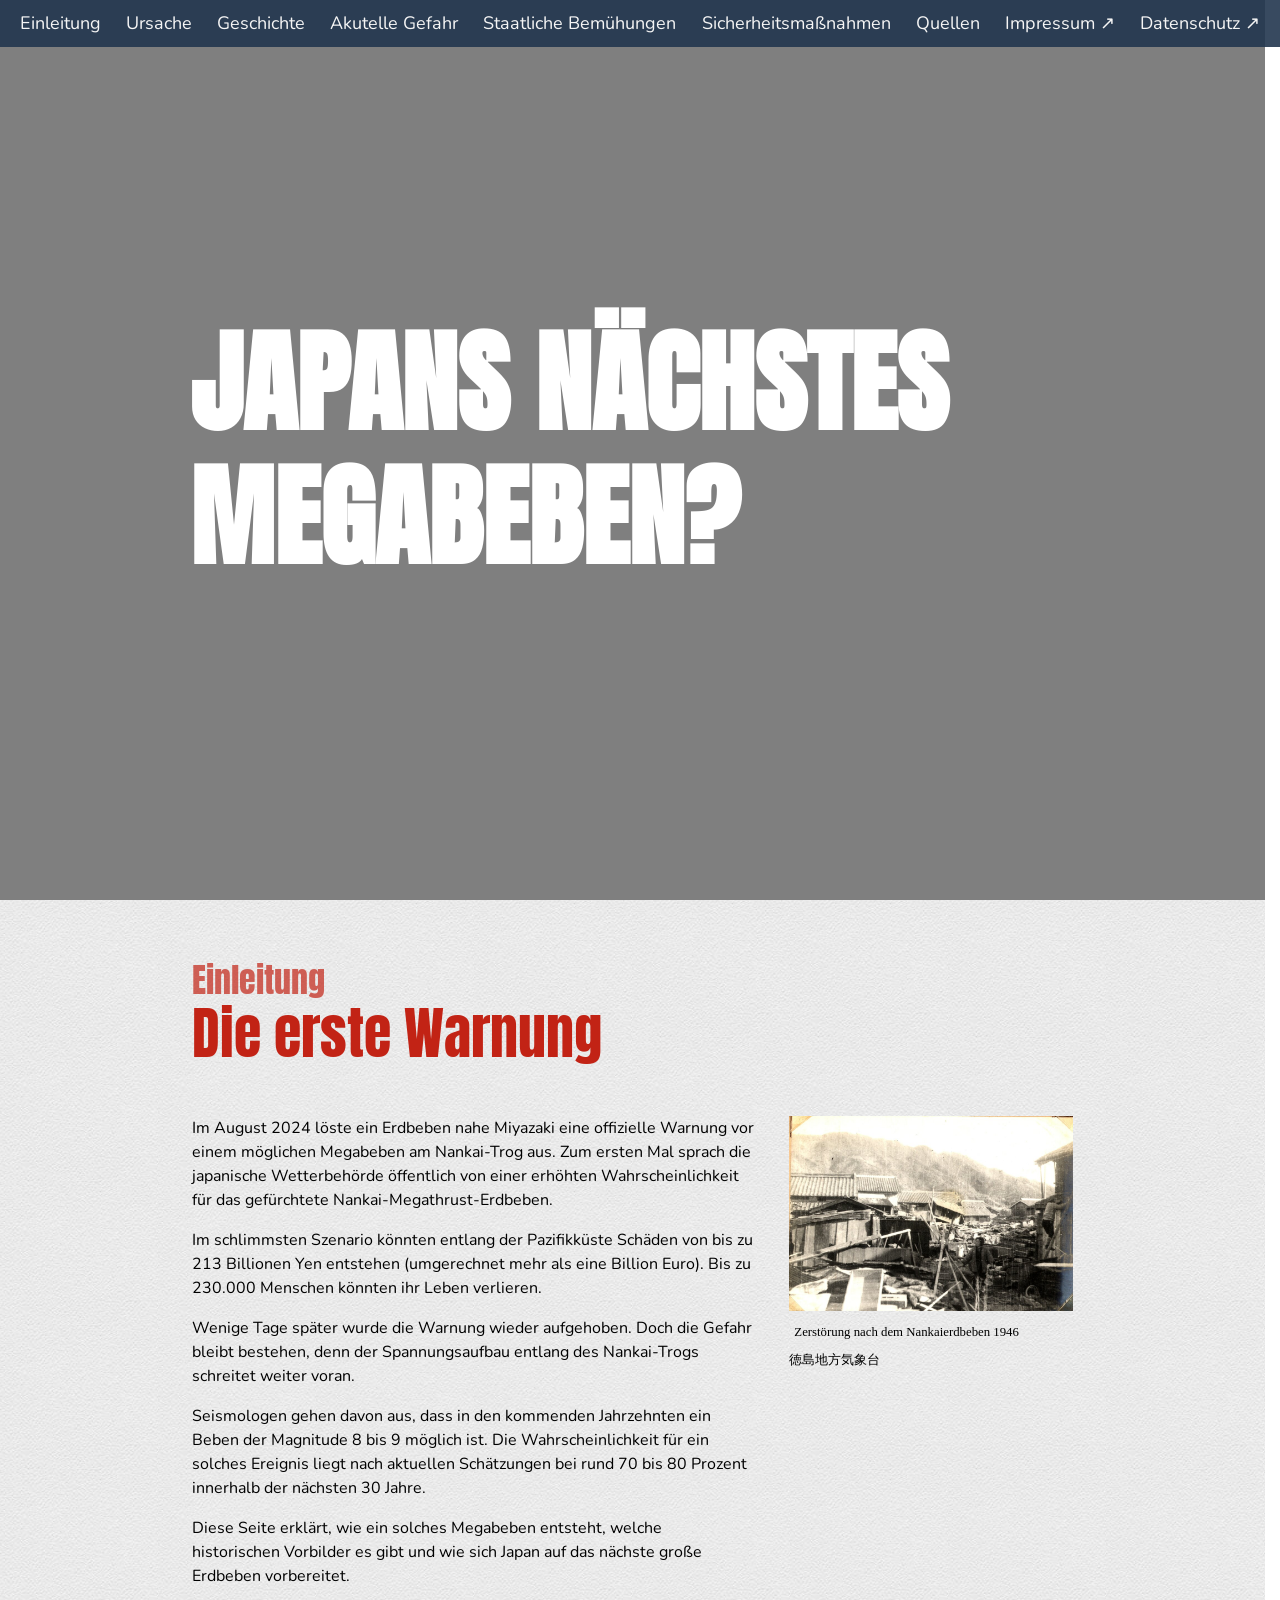
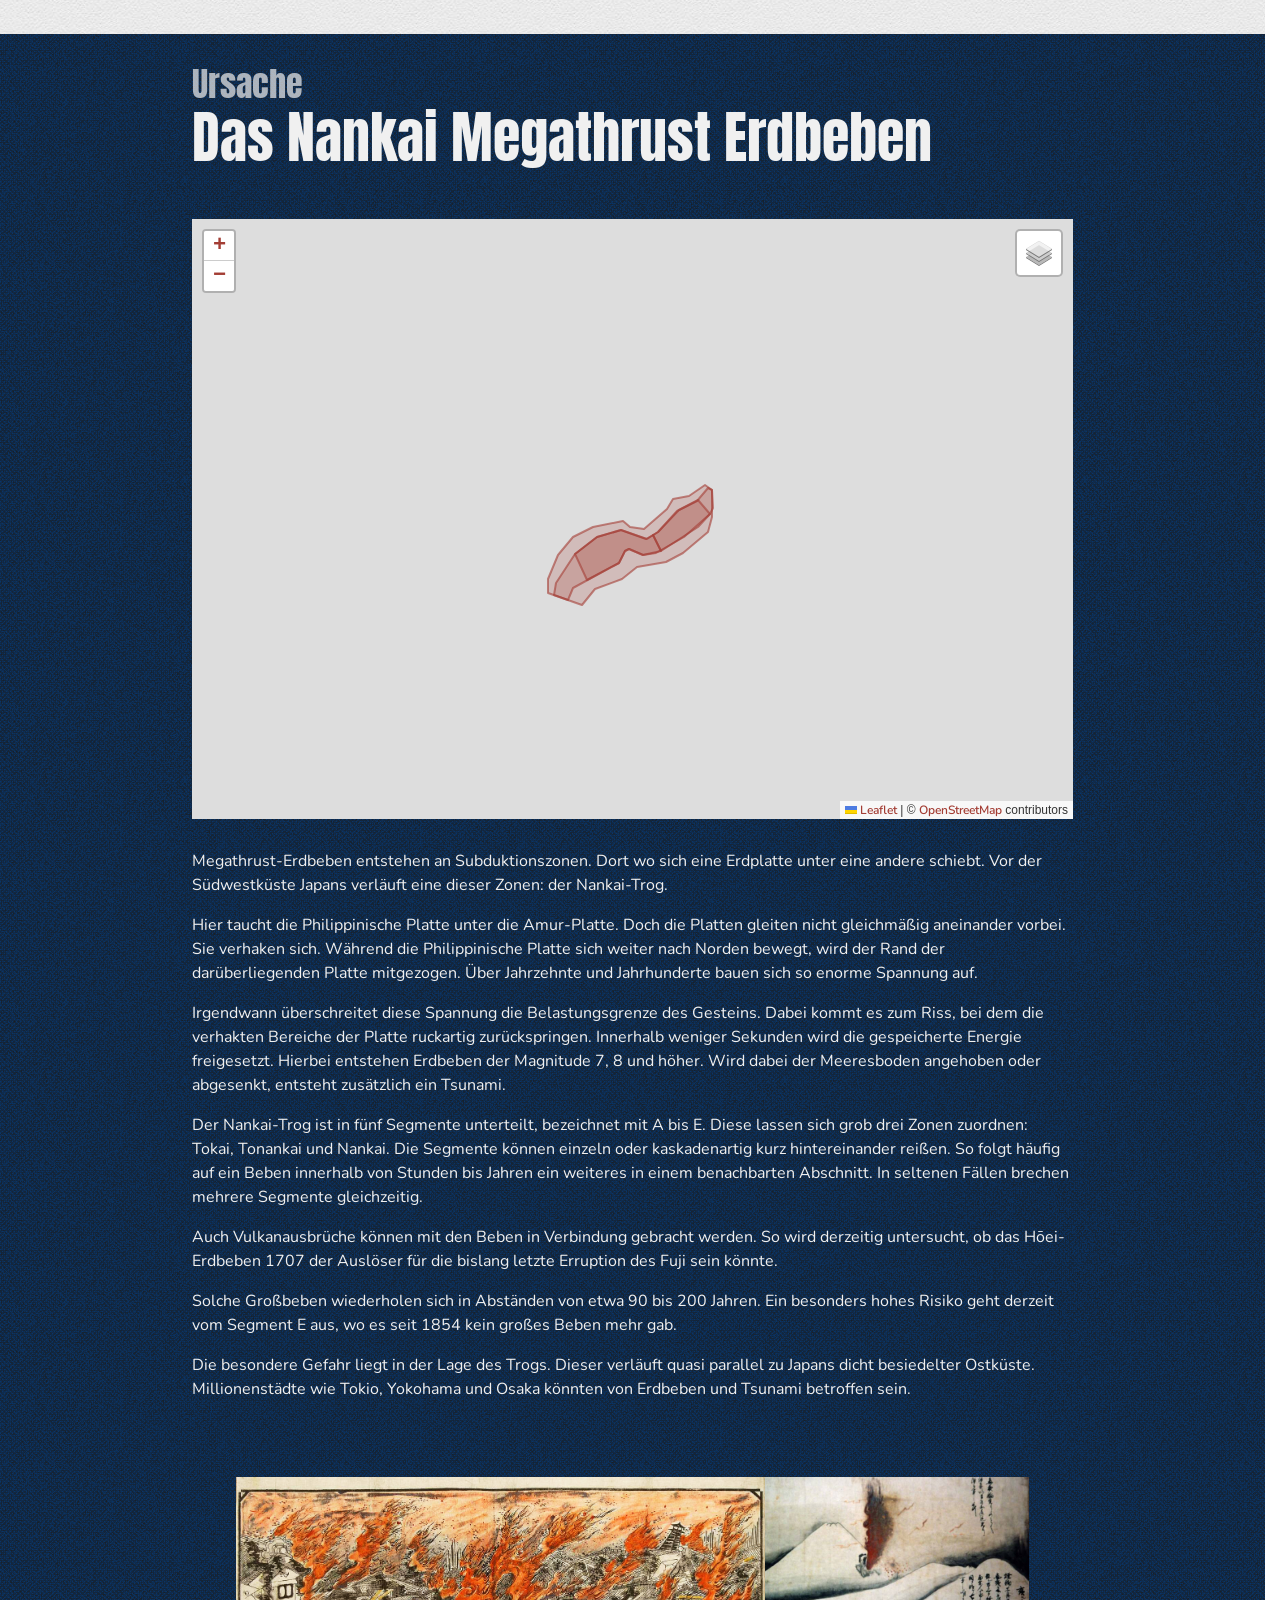
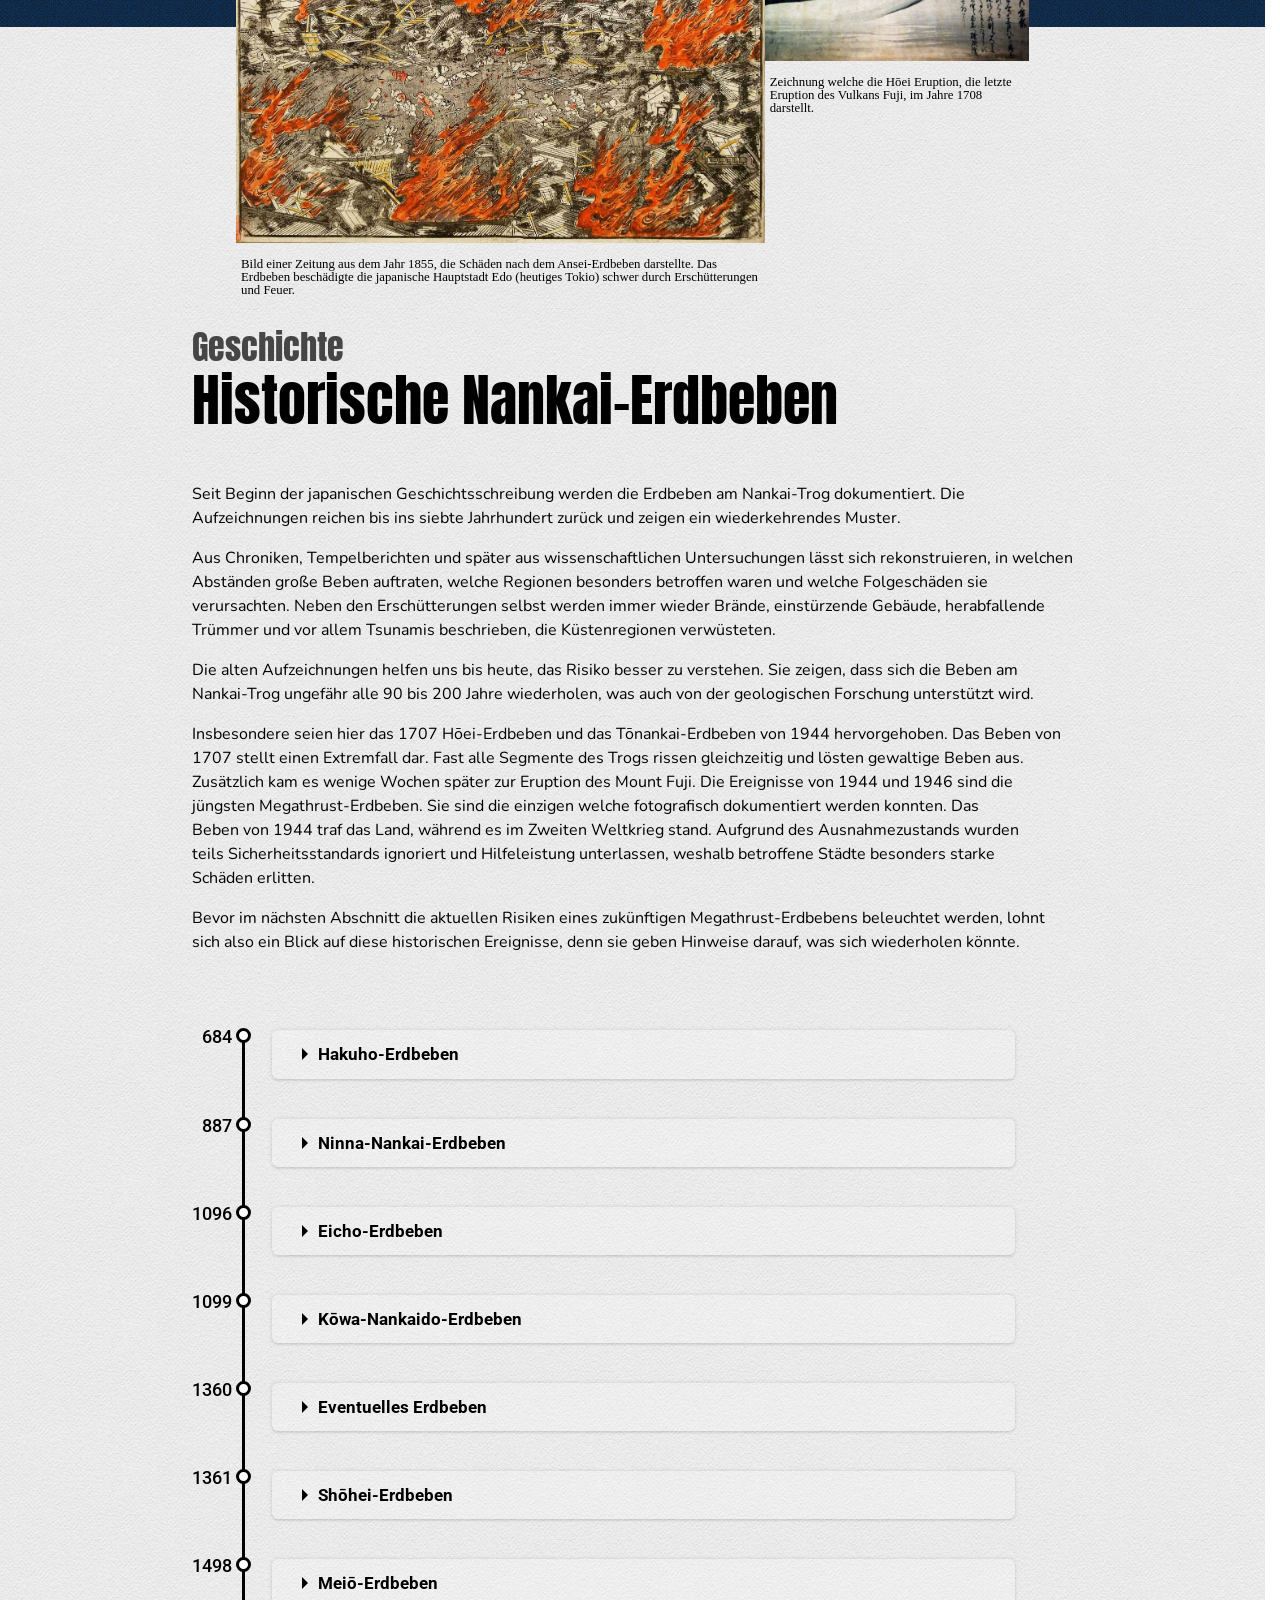
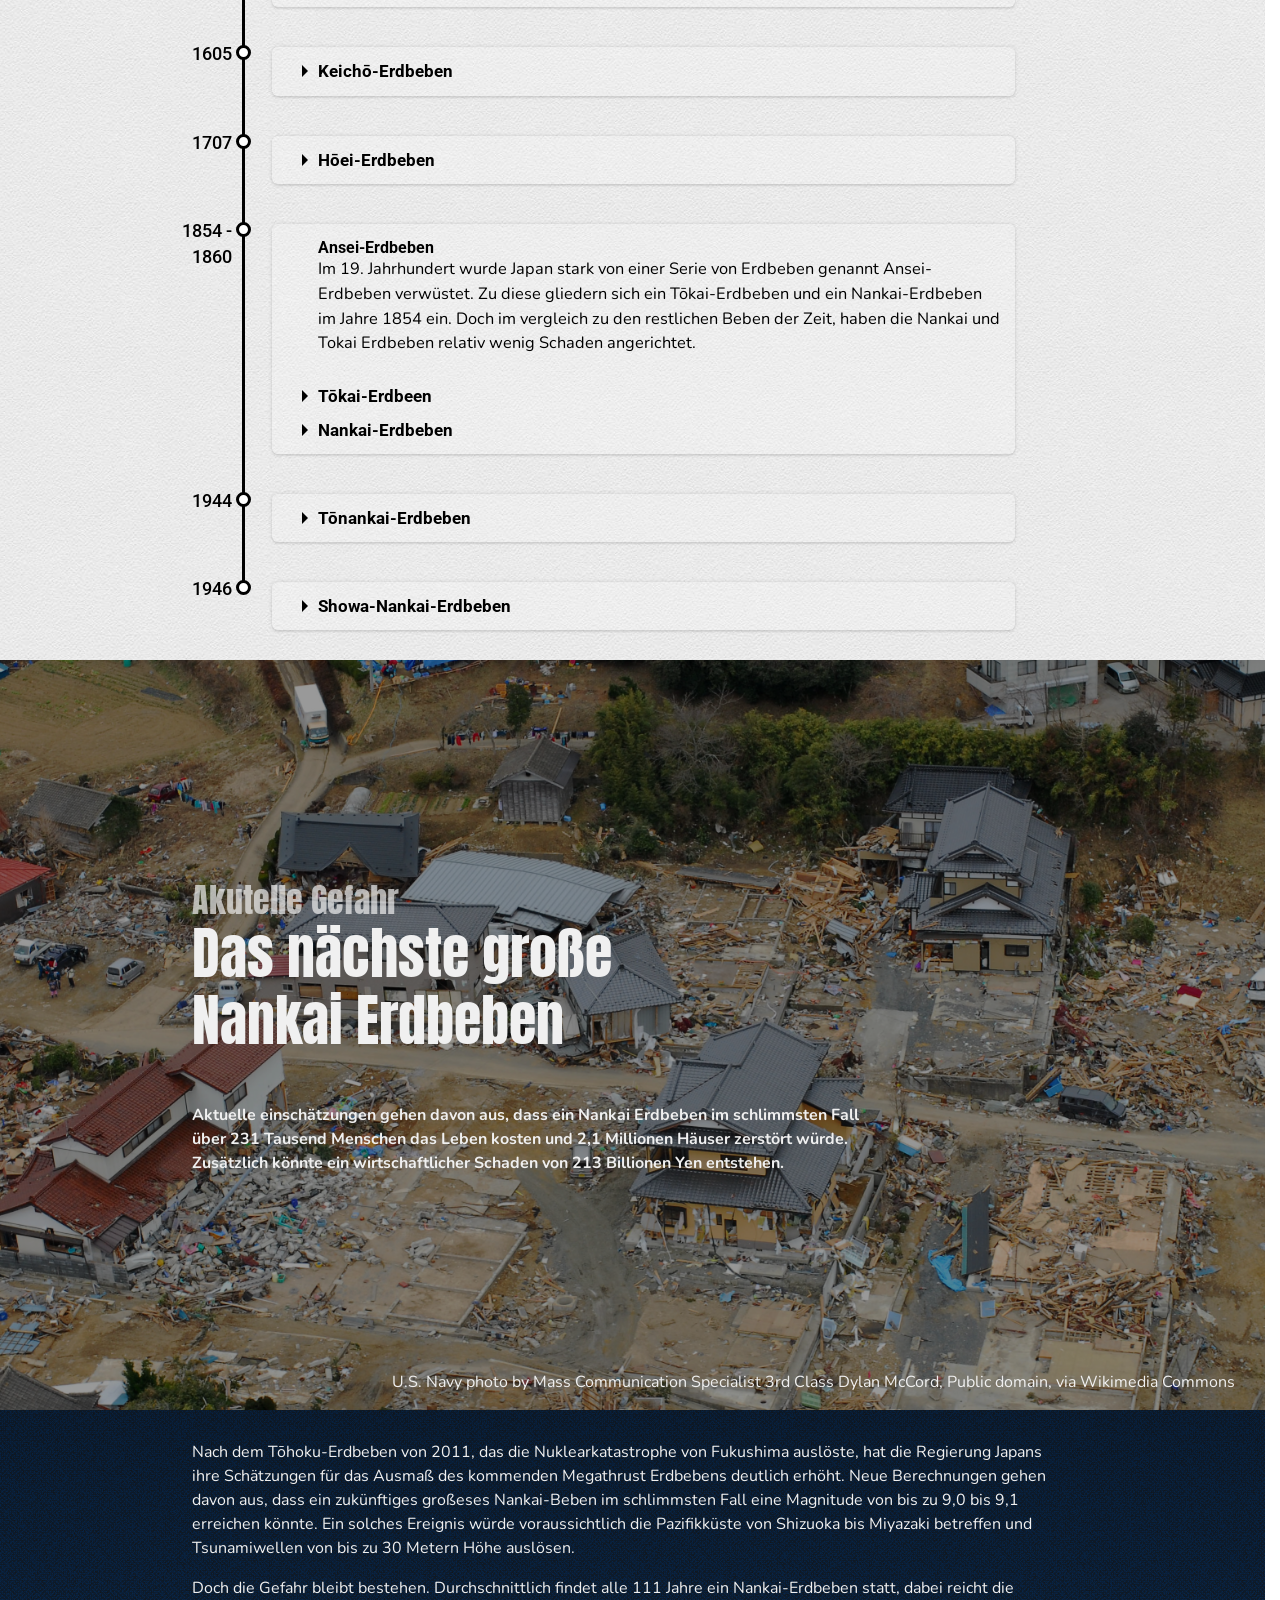
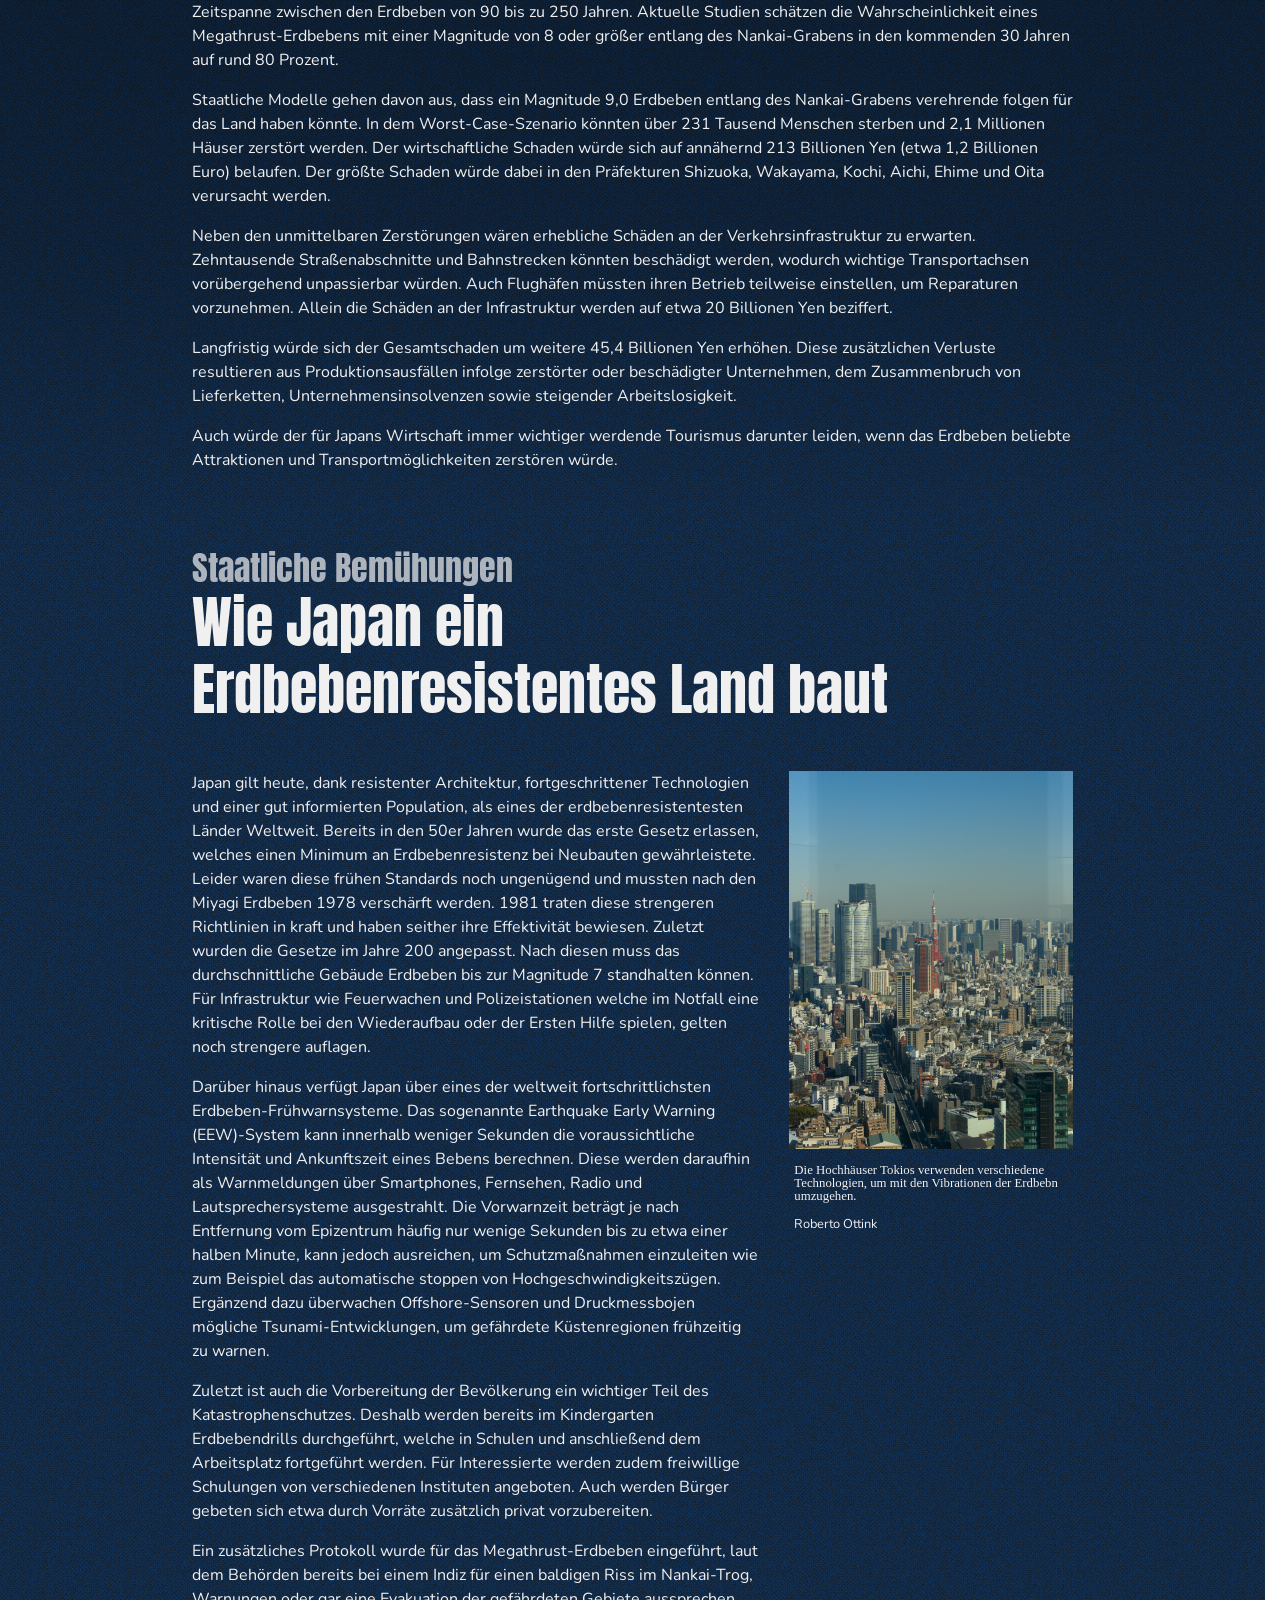
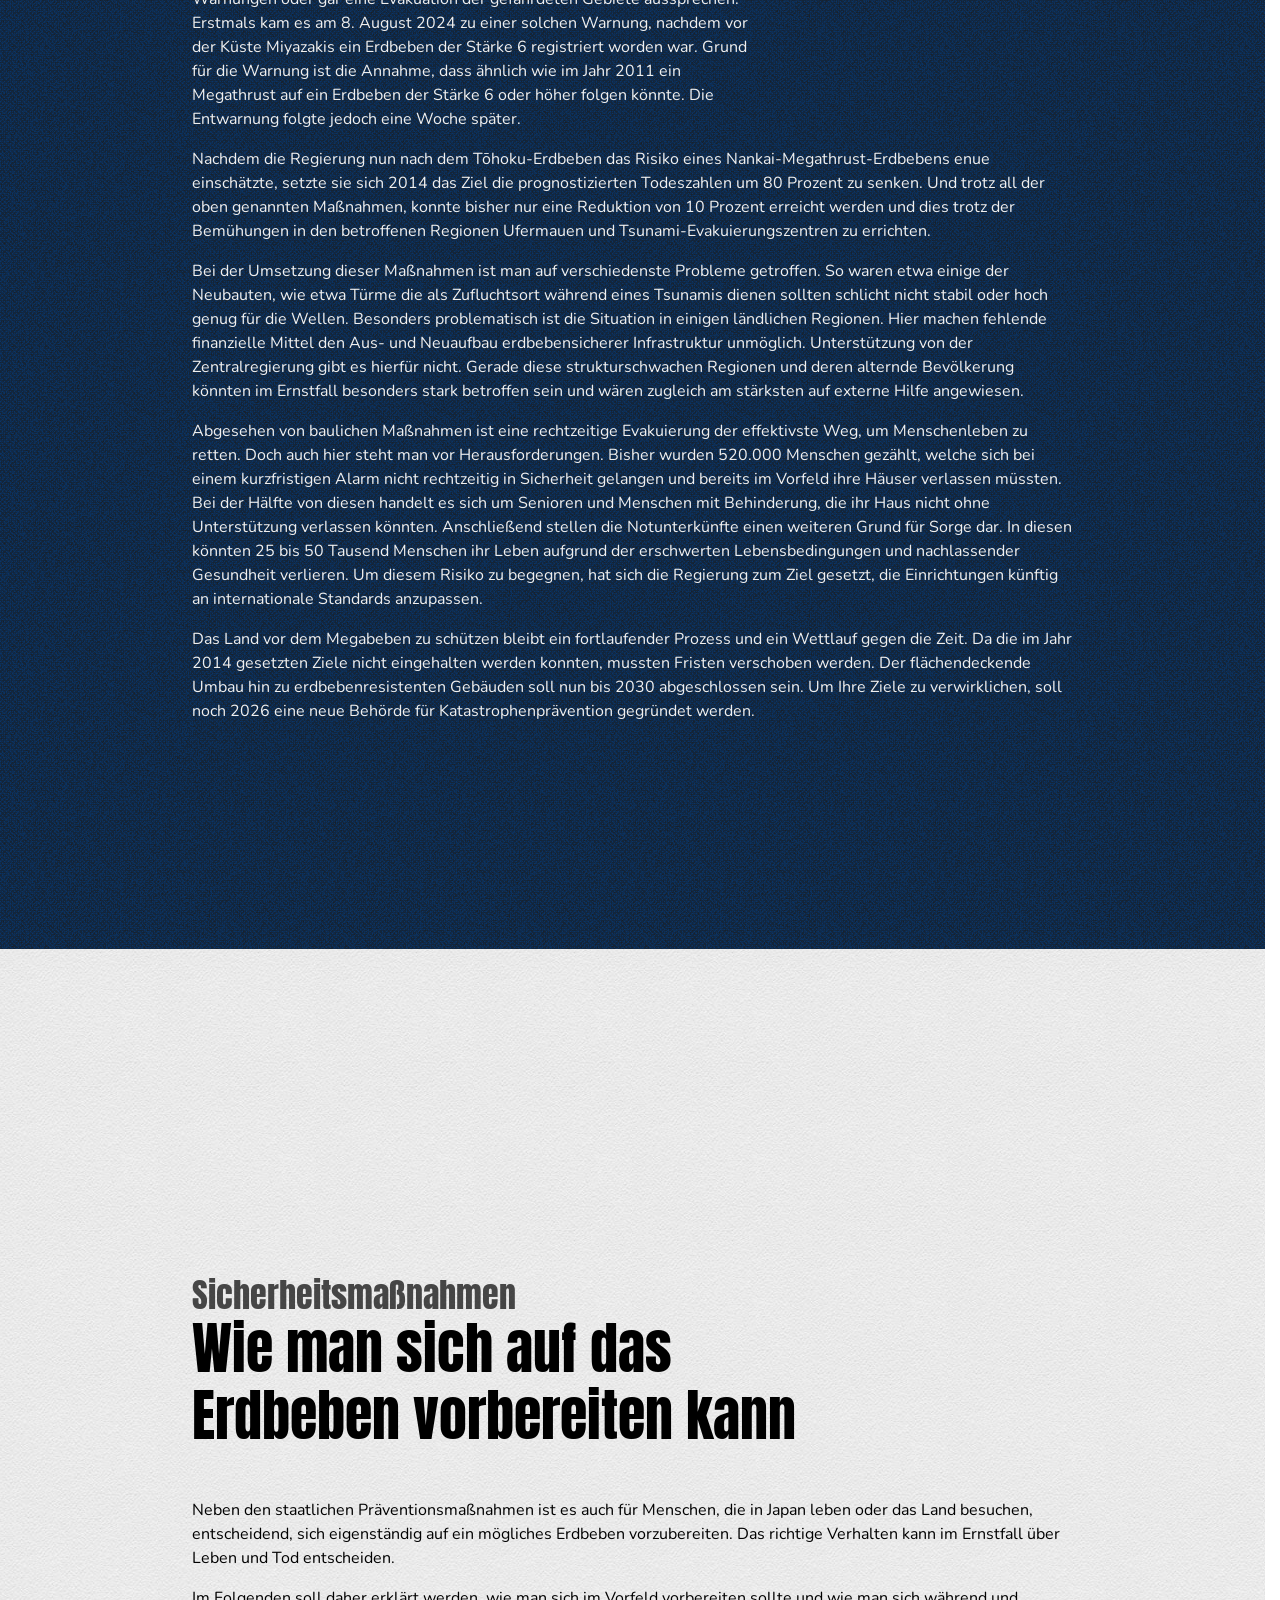
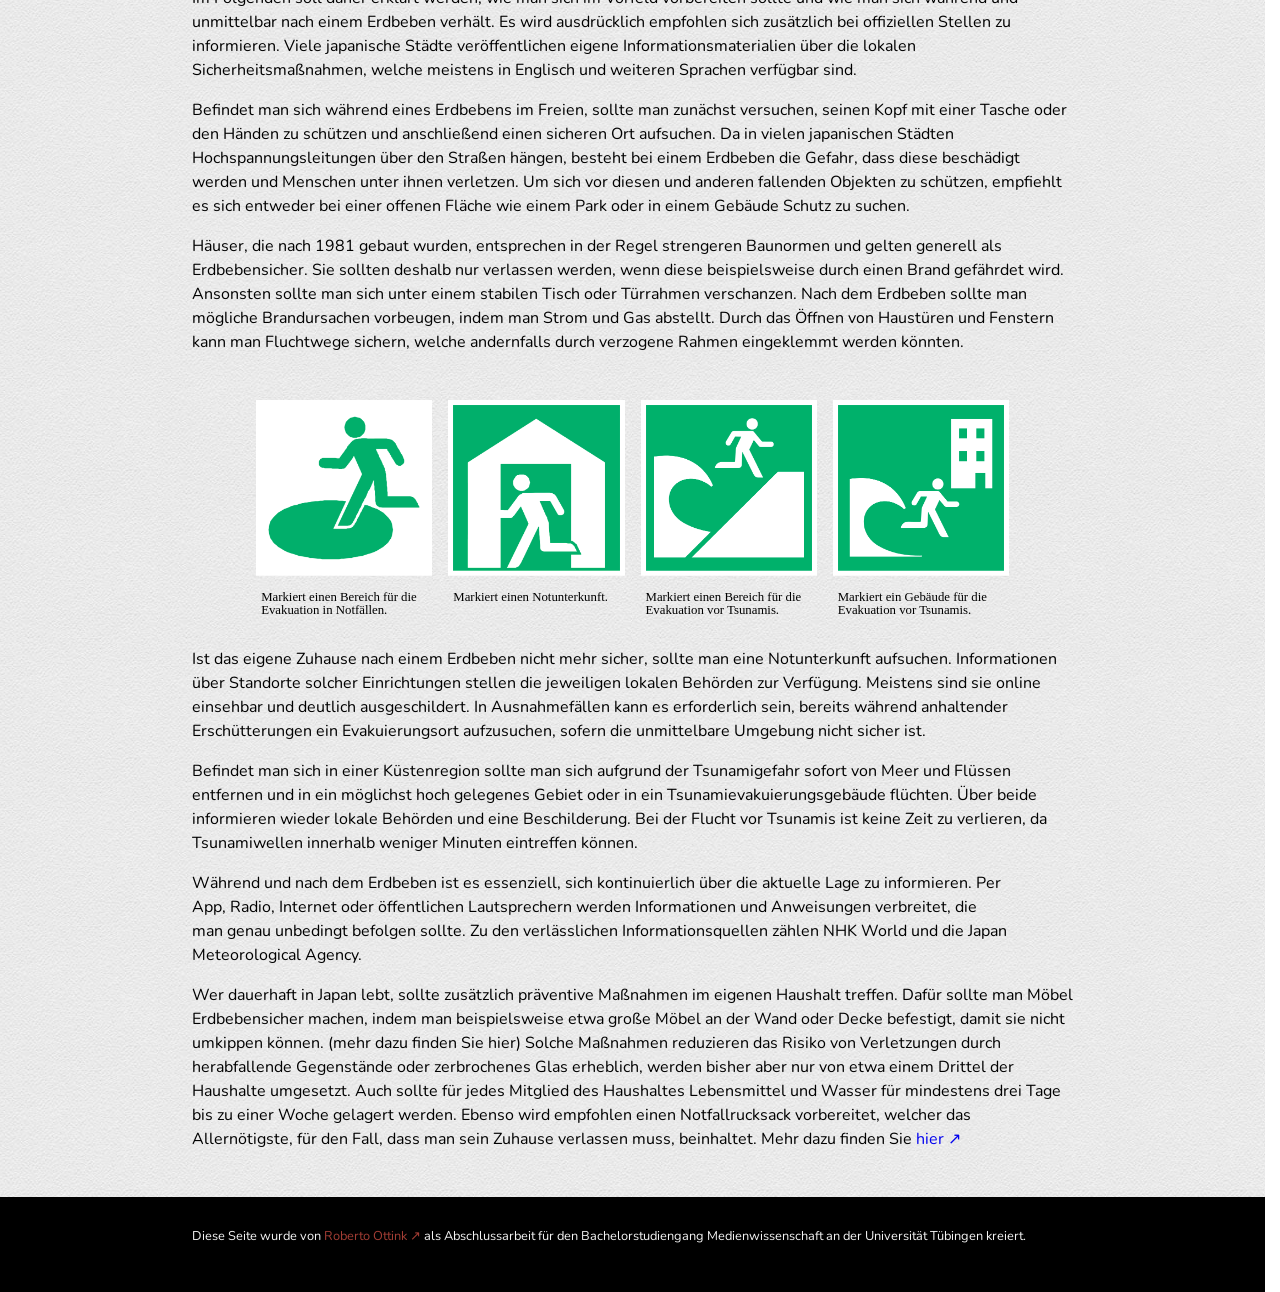
==== commit 15cf4715: "Added leaflet Data via Geojson and GeoJSON processing. The Leaflet Processing could be written clean" ====
--- a/index.html
+++ b/index.html
@@ -7,7 +7,7 @@
     <script src="./leaflet/leaflet.js"></script>
     <link rel="stylesheet" href="./styles/reset.css" />
     <link rel="stylesheet" href="./styles/styles.css" />
-    <title>Japans nächstes Megabeben</title>
+    <title>Japans nächstes Megabeben?</title>
   </head>
   <body>
     <header class="mainnav">
@@ -87,7 +87,7 @@
         <div class="headline">
           <h1>
             Japans nächstes <br />
-            Megabeben
+            Megabeben?
           </h1>
         </div>
       </div>
@@ -149,18 +149,15 @@
             <p>
               Megathrust-Erdbeben entstehen an Subduktionszonen. Dort wo sich
               eine Erdplatte unter eine andere schiebt. Vor der Südwestküste
-              Japans verläuft eine dieser Zonen: der
-              <a href="#" onclick="moveMap('', event)">Nankai-Trog</a>.
-            </p>
-            <p>
-              Hier taucht die
-              <a href="#" onclick="moveMap('', event)">Philippinische Platte</a>
-              unter die
-              <a href="#" onclick="moveMap('', event)">Amur-Platte</a>. Doch die
-              Platten gleiten nicht gleichmäßig aneinander vorbei. Sie verhaken
-              sich. Während die Philippinische Platte sich weiter nach Norden
-              bewegt, wird der Rand der darüberliegenden Platte mitgezogen. Über
-              Jahrzehnte und Jahrhunderte bauen sich so enorme Spannung auf.
+              Japans verläuft eine dieser Zonen: der Nankai-Trog.
+            </p>
+            <p>
+              Hier taucht die Philippinische Platte unter die Amur-Platte. Doch
+              die Platten gleiten nicht gleichmäßig aneinander vorbei. Sie
+              verhaken sich. Während die Philippinische Platte sich weiter nach
+              Norden bewegt, wird der Rand der darüberliegenden Platte
+              mitgezogen. Über Jahrzehnte und Jahrhunderte bauen sich so enorme
+              Spannung auf.
             </p>
             <p>
               Irgendwann überschreitet diese Spannung die Belastungsgrenze des
@@ -171,14 +168,12 @@
               angehoben oder abgesenkt, entsteht zusätzlich ein Tsunami.
             </p>
             <p>
-              Der Nankai-Trog ist in
-              <a href="#" onclick="moveMap('', event)">fünf Segmente</a>
-              unterteilt, bezeichnet mit A bis E. Diese lassen sich grob drei
-              Zonen zuordnen: Tokai, Tonankai und Nankai. Die Segmente können
-              einzeln oder kaskadenartig kurz hintereinander reißen. So folgt
-              häufig auf ein Beben innerhalb von Stunden bis Jahren ein weiteres
-              in einem benachbarten Abschnitt. In seltenen Fällen brechen
-              mehrere Segmente gleichzeitig.
+              Der Nankai-Trog ist in fünf Segmente unterteilt, bezeichnet mit A
+              bis E. Diese lassen sich grob drei Zonen zuordnen: Tokai, Tonankai
+              und Nankai. Die Segmente können einzeln oder kaskadenartig kurz
+              hintereinander reißen. So folgt häufig auf ein Beben innerhalb von
+              Stunden bis Jahren ein weiteres in einem benachbarten Abschnitt.
+              In seltenen Fällen brechen mehrere Segmente gleichzeitig.
             </p>
             <p>
               Auch Vulkanausbrüche können mit den Beben in Verbindung gebracht
@@ -188,14 +183,12 @@
             </p>
             <p>
               Solche Großbeben wiederholen sich in Abständen von etwa 90 bis 200
-              Jahren. Ein besonders hohes Risiko geht derzeit vom
-              <a href="#" onclick="moveMap('', event)">Segment E</a> aus, wo es
-              seit 1854 kein großes Beben mehr gab.
+              Jahren. Ein besonders hohes Risiko geht derzeit vom Segment E aus,
+              wo es seit 1854 kein großes Beben mehr gab.
             </p>
             <p>
               Die besondere Gefahr liegt in der Lage des Trogs. Dieser verläuft
-              quasi parallel zu Japans dicht
-              <a href="#" onclick="moveMap('', event)">besiedelter Ostküste</a>.
+              quasi parallel zu Japans dicht besiedelter Ostküste.
               Millionenstädte wie Tokio, Yokohama und Osaka könnten von Erdbeben
               und Tsunami betroffen sein.
             </p>
@@ -207,14 +200,24 @@
           <figure>
             <img
               src="./img/Kawaraban-of-1855-Ansei-Edo-earthquake - cropped.png"
-              alt="Bild einer Zeitung uas dem Jahr 1855, welches kollabierte Häusern in Flammen darstellt in Edo (dem heutigen Tokio)"
+              alt="Bild einer Zeitung aus dem Jahr 1855, die Schäden nach dem Ansei-Erdbeben darstellte. Das Erdbeben beschädigte die japanische Hauptstadt Edo (heutiges Tokio) schwer durch Erschütterungen und Feuer."
             />
+            <figcaption>
+              Bild einer Zeitung aus dem Jahr 1855, die Schäden nach dem
+              Ansei-Erdbeben darstellte. Das Erdbeben beschädigte die japanische
+              Hauptstadt Edo (heutiges Tokio) schwer durch Erschütterungen und
+              Feuer.
+            </figcaption>
           </figure>
           <figure>
             <img
               src="./img/内閣府 防災担当 - 宝永大噴火を描いた絵図「夜ルの景気」(静岡県沼津市土屋博氏所蔵).jpg"
               alt="Zeichnung welche die Hōei Eruption, die letzte Eruption des Vulkans Fuji, im Jahre 1708 darstellt."
             />
+            <figcaption>
+              Zeichnung welche die Hōei Eruption, die letzte Eruption des
+              Vulkans Fuji, im Jahre 1708 darstellt.
+            </figcaption>
           </figure>
         </div>
         <h2>
@@ -281,14 +284,14 @@
                     wurden viele Menschen und Tiere verletzt oder sind
                     gestorben. Die heißen Quellen Iyos sind ausgetrocknet und
                     haben aufgehört zu fließen. In der Provinz Tosa wurden
-                    500,000 shiro (etwa 30600km²) an kultiviertem Land von dem
-                    Meer verschluckt. Die alten meinen, dass es nie zuvor ein
-                    solches Erdbeben gab. In dieser Nacht hat man ein grollendes
-                    Geräusch wie das von Trommeln aus dem Osten gehört. Manche
-                    sagen, dass die Insel Idzu an zwei Seiten, im Norden und im
-                    Westen um 300 rods vergrößert wurde und eine neue Insel
-                    geformt wurde. Das trommelähnliche Geräusch war das der
-                    Götter, welche diese Insel erbaut haben.
+                    500,000 shiro (etwa 30600 Quadratkilometer) an kultiviertem
+                    Land von dem Meer verschluckt. Die alten meinen, dass es nie
+                    zuvor ein solches Erdbeben gab. In dieser Nacht hat man ein
+                    grollendes Geräusch wie das von Trommeln aus dem Osten
+                    gehört. Manche sagen, dass die Insel Idzu an zwei Seiten, im
+                    Norden und im Westen um 300 rods vergrößert wurde und eine
+                    neue Insel geformt wurde. Das trommelähnliche Geräusch war
+                    das der Götter, welche diese Insel erbaut haben.
                   </p>
                 </div>
               </details>
@@ -341,20 +344,20 @@
                     dass mehrere Tempel beschädigt wurden und die riesige Glocke
                     des Tōdai-ji herrunterfiel und der Korridor des Yakushi-ji
                     eingesürzt ist. Im Hōjō-ji wurden zwei Pagoden beschädigt
-                    und die Spitze (sōrin) eines dritten ist umgefallen. Auch in
-                    Kyoto kam es zu großer Zerstörung. Der Kaiser Horikawa
-                    musste aus seinem Palast fliehen und hat Zuflucht auf dem
-                    Bot in seinem Gartenteich gesucht. In Omi ist die Seta
-                    Brücke kollabiert.
-                  </p>
-                  <p>
-                    Auch beschreibt ふじわら の もろみちin dem 後二条師通記,
-                    dass die Erde sechsmal zu dieser Zeit erzitterte. Im Bericht
-                    über die Region Saruga, wird festgehalten, dass 400
-                    Schreine, Tempel und Häuser weggespült wurden. Weitere
-                    Nachrichten aus der Zeit erzählen von Tsunamischäden in der
-                    heutigen Stadt Tsu in der Mie Prefäktur. In den zwei Jahren
-                    nach dem Eicho-Erdbeben folgten mehrere Nachbeben.
+                    und die Spitze eines dritten ist umgefallen. Auch in Kyoto
+                    kam es zu großer Zerstörung. Der Kaiser Horikawa musste aus
+                    seinem Palast fliehen und hat Zuflucht auf dem Bot in seinem
+                    Gartenteich gesucht. In Omi ist die Seta Brücke kollabiert.
+                  </p>
+                  <p>
+                    Auch beschreibt Fujiwara in einem weiteren Tagebuch dem
+                    Gonjō Moromichiki (後二条師通記), dass die Erde sechsmal zu
+                    dieser Zeit erzitterte. Im Bericht über die Region Saruga,
+                    wird festgehalten, dass 400 Schreine, Tempel und Häuser
+                    weggespült wurden. Weitere Nachrichten aus der Zeit erzählen
+                    von Tsunamischäden in der heutigen Stadt Tsu in der Mie
+                    Prefäktur. In den zwei Jahren nach dem Eicho-Erdbeben
+                    folgten mehrere Nachbeben.
                   </p>
                 </div>
               </details>
@@ -372,13 +375,14 @@
                     Quellen, die von diesem Erdbeben berichten und die die es
                     tun sind in Teilen nicht vertrauenswürdig. Es steht die
                     Theorie im Raum, dass statdessen das Kaho-Erdbeben im Jahre
-                    1096 in der Nanakai Verwerfung entstand. Laut dem
-                    後二條師通記、 ist das große Tor und Korridor des Kofukuji
-                    (興福寺) eingestürzt. 太子伝古今目録抄 berichtet davon, dass
-                    neben anderen Schäden der Korridor des Shitennoji
-                    (四天王寺(してんのうじ)) in der Region Setsu zerstört wurde.
-                    In Kyoto wurden diese Erdbeben als schweres Erdbeben
-                    bezeichnet. Genauere Berichte gibt es jedoch nicht.
+                    1096 in der Nanakai Verwerfung entstand. Laut dem Tagebuch
+                    Gonjō Moromichiki (後二条師通記), ist das große Tor und
+                    Korridor des Kofukuji eingestürzt. Eine weitere Quelle das
+                    Taishi-den Kokon Mokuroku-shō (太子伝古今目録抄) berichtet
+                    davon, dass neben anderen Schäden der Korridor des
+                    Shitennoji in der Region Setsu zerstört wurde. In Kyoto
+                    wurden diese Erdbeben als schweres Erdbeben bezeichnet.
+                    Genauere Berichte gibt es jedoch nicht.
                   </p>
                 </div>
               </details>
@@ -455,9 +459,9 @@
                     Auf der Insel Hachijo ist eine Person wegen des Tsunamis
                     gestorben. 19 Hektar Land in der Region Tsu wurden im Meer
                     versenkt und 1000 Häsuer wurden weggespült. In Ohiminato
-                    fielen 5000 Menschen der 10m hohen Welle zu Opfer. In
-                    Nishina ist die Welle bis zu 2km ins Landesinnere gedrungen.
-                    In Yaizu sollen 26000 Menschen gestorben sein.
+                    fielen 5000 Menschen der 10 Meter hohen Welle zu Opfer. In
+                    Nishina ist die Welle bis zu 2 Kilometer ins Landesinnere
+                    gedrungen. In Yaizu sollen 26000 Menschen gestorben sein.
                   </p>
                 </div>
               </details>
@@ -610,7 +614,7 @@
                     <p>
                       Der Tsunami, der dieses Erdbeben begleitete, war ebenfalls
                       stärker als der am vorherigen Tag. Im Westen der Kii
-                      Halbinsel haben bis zu 16m hohe Wellen die Küsten
+                      Halbinsel haben bis zu 16 Meter hohe Wellen die Küsten
                       erreicht. In der Tosa Bucht waren die Wellen generell
                       doppelt so hoch wie am Vortag. Trotzdem war die Anzahl an
                       Toten für ein Erdbeben dieses Ausmaßes relativ gering,
@@ -623,8 +627,8 @@
                       anderen Bewohnern zur Evakuation auf einen nahegelegenen
                       Berg brachte. Dabei befahl er das Anzünden von
                       ausgetrockneten Reispflanzen, um durch das Feuer den
-                      Leuten den Weg zu weisen. Durch diesen Einsatz konnten 90%
-                      der Anwohner gerettet werden.
+                      Leuten den Weg zu weisen. Durch diesen Einsatz konnten 90
+                      Prozent der Anwohner gerettet werden.
                     </p>
                     <p>
                       Eine genaue Angabe zu den verursachten Schäden ist
@@ -711,9 +715,9 @@
                     gespürt werden konnte. Dennoch wurden hauptsächlich Zentral-
                     und Westjapan und die darin liegenden die Präfekturen Kōchi,
                     Tokushima und Wakayama von dem Beben erfasst. Tsunamiwellen
-                    die bis zu 6m hoch waren haben die Küsten von Shizuoka bis
-                    nach Kyushu erreicht. Zwar war der Schaden im Vergleich mit
-                    vorherigen Nankai-Erdbeben eher gering. Aber es wurden
+                    die bis zu 6 Meter hoch waren haben die Küsten von Shizuoka
+                    bis nach Kyushu erreicht. Zwar war der Schaden im Vergleich
+                    mit vorherigen Nankai-Erdbeben eher gering. Aber es wurden
                     trotzdem 1326 Tode, 100 Vermisste und 26000 Verletzte sowie
                     36000 zerstörte Häuser und 2100 Häuser, welche vom Tsunami
                     weggespült wurden, verzeichnet.
@@ -879,6 +883,8 @@
               alt="Blick auf die Skyline von Tokio. Der Tokio Tower befindet sich in der mitte des Bildes, umgeben von weiteren Hochhäusern."
             />
             <figcaption>
+              Die Hochhäuser Tokios verwenden verschiedene Technologien, um mit
+              den Vibrationen der Erdbebn umzugehen.
               <p class="attribution">Roberto Ottink</p>
             </figcaption>
           </figure>
@@ -886,10 +892,11 @@
         <p>
           Nachdem die Regierung nun nach dem Tōhoku-Erdbeben das Risiko eines
           Nankai-Megathrust-Erdbebens enue einschätzte, setzte sie sich 2014 das
-          Ziel die prognostizierten Todeszahlen um 80% zu senken. Und trotz all
-          der oben genannten Maßnahmen, konnte bisher nur eine Reduktion von 10%
-          erreicht werden und dies trotz der Bemühungen in den betroffenen
-          Regionen Ufermauen und Tsunami-Evakuierungszentren zu errichten.
+          Ziel die prognostizierten Todeszahlen um 80 Prozent zu senken. Und
+          trotz all der oben genannten Maßnahmen, konnte bisher nur eine
+          Reduktion von 10 Prozent erreicht werden und dies trotz der Bemühungen
+          in den betroffenen Regionen Ufermauen und Tsunami-Evakuierungszentren
+          zu errichten.
         </p>
         <p>
           Bei der Umsetzung dieser Maßnahmen ist man auf verschiedenste Probleme
--- a/styles/styles.css
+++ b/styles/styles.css
@@ -34,6 +34,13 @@
 #intro {
   h2 {
     color: hsl(from var(--secondary) h 80% l);
+  }
+  & figure {
+    @media (width > 800px) {
+      @media (width < 1200px) {
+        width: 75%;
+      }
+    }
   }
 }
 
@@ -62,7 +69,24 @@
 
 #nankaiMap {
   min-height: 600px;
-  height: clamp(600px, 100%, 850px);
+  height: clamp(600px, 100%, 75vh);
+}
+
+.leaflet-popup {
+  width: 300px;
+  .leaflet-popup-content-wrapper {
+    width: 100%;
+  }
+  & h4 {
+    font-family: Nunito, sans-serif;
+    font-weight: 700;
+  }
+  & p {
+    margin: 0;
+    padding: 0;
+    font-size: 11pt;
+    animation: none;
+  }
 }
 
 #history {
@@ -255,7 +279,7 @@
 
 p {
   font-family: Nunito, sans-serif;
-  font-size: clamp(12pt, 1.4rem, 2vw);
+  font-size: clamp(12pt, 1.4rem, 1vw);
   font-weight: 400;
   em {
     font-weight: 300;
@@ -277,8 +301,12 @@
 }
 
 figure {
+  & img {
+    max-height: 80vh;
+  }
   & figcaption {
     text-align: left;
+    padding: 0 5px;
     padding-top: 15px;
     font-size: 0.8rem;
     line-height: 1;
@@ -286,12 +314,14 @@
 }
 
 .attribution {
-  font-size: 1rem;
-  line-height: 2;
+  text-align: left;
+  padding-top: 15px;
+  font-size: 0.8rem;
+  line-height: 1;
 }
 
 main {
-  & section {
+  & > section {
     --section-bg-color: white;
     --in-view: false;
     animation: section-in-view both;
@@ -301,11 +331,11 @@
     background-image: url(../textures/cream-paper.png);
     padding: 30px 15px;
   }
-  & section:first-of-type {
+  & > section:first-of-type {
     padding-top: 60px;
   }
   @media (width > 1200px) {
-    & section {
+    & > section {
       padding: 30px 15vw;
     }
   }
@@ -530,7 +560,7 @@
     padding: 30px 15vw;
   }
   & p {
-    font-size: 1rem;
+    font-size: 0.8rem;
   }
   & a {
     color: var(--secondary);
@@ -559,6 +589,9 @@
   @media (width > 1200px) {
     grid-template-columns: 2fr 1fr;
     gap: 30px;
+  }
+  & figure {
+    justify-self: center;
   }
 }
 
@@ -692,4 +725,4 @@
 
 details[open] > summary:before {
   transform: rotate(90deg);
-}+}
